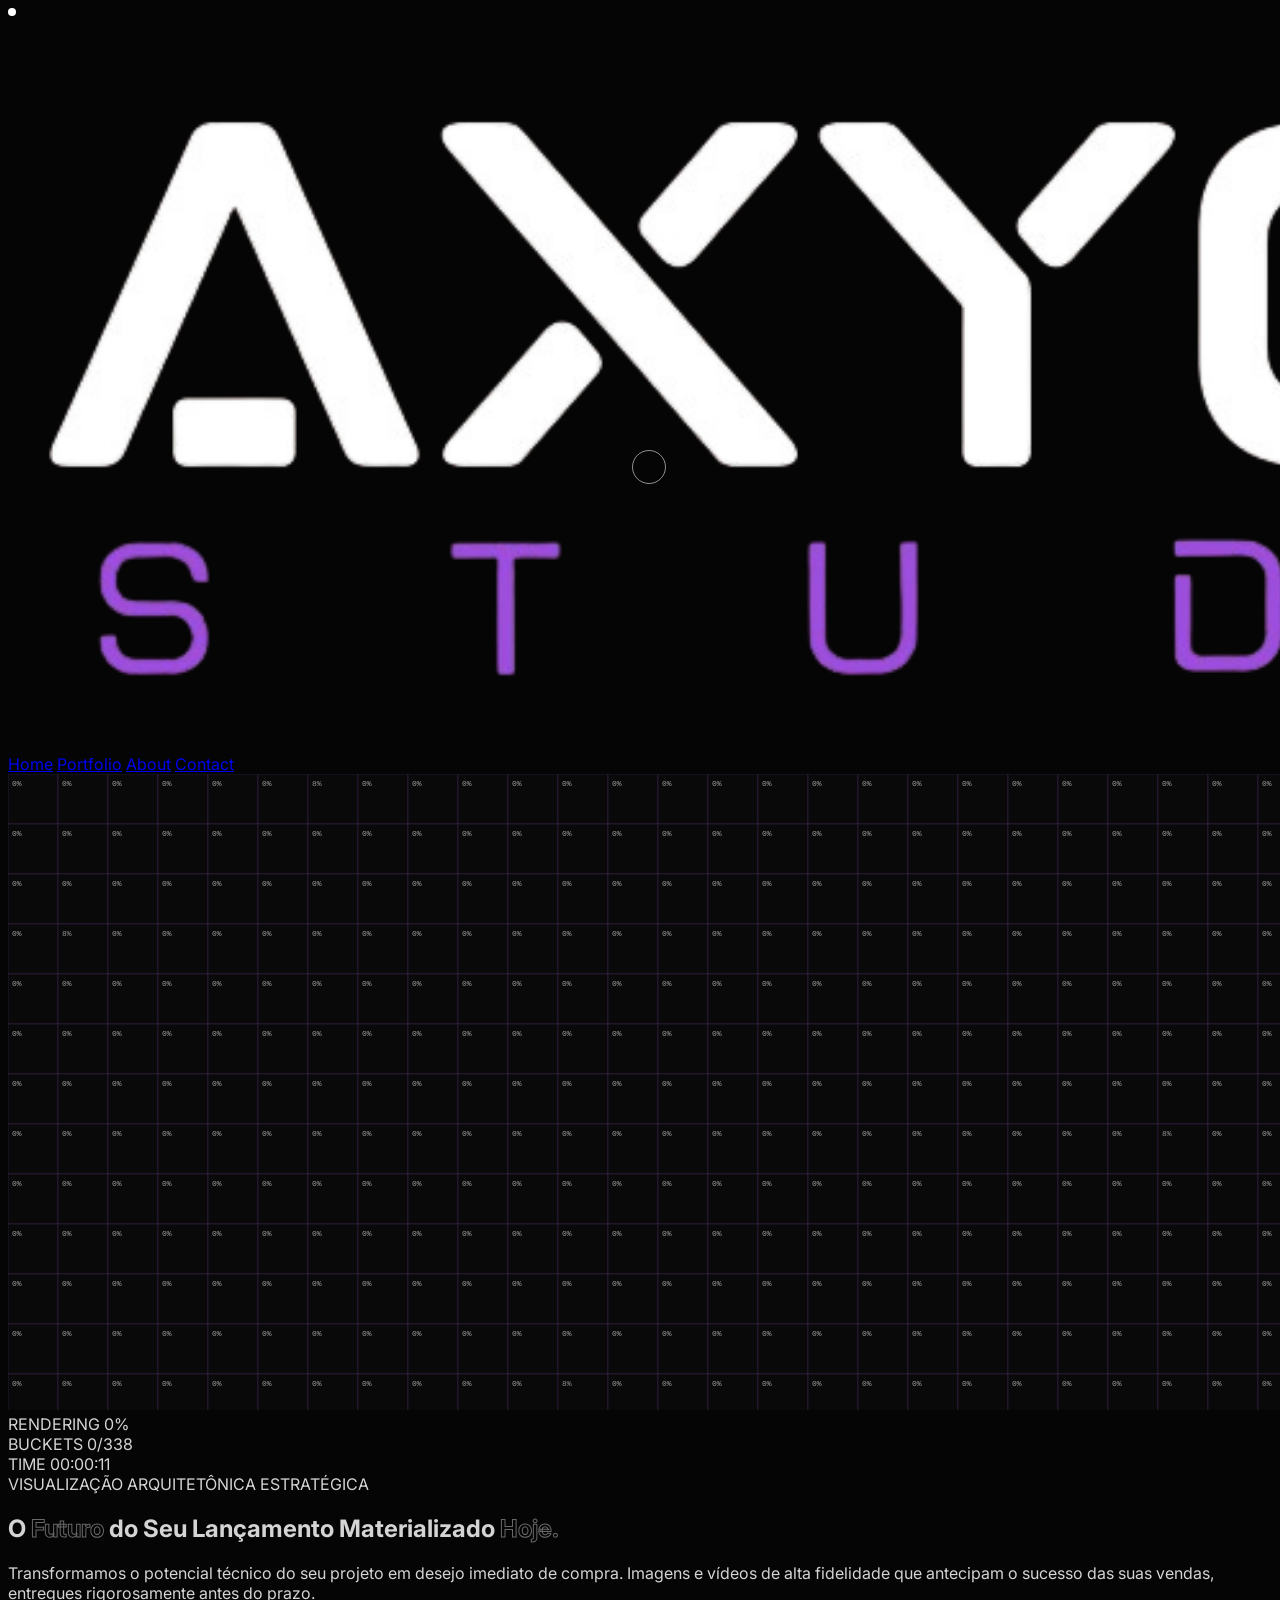
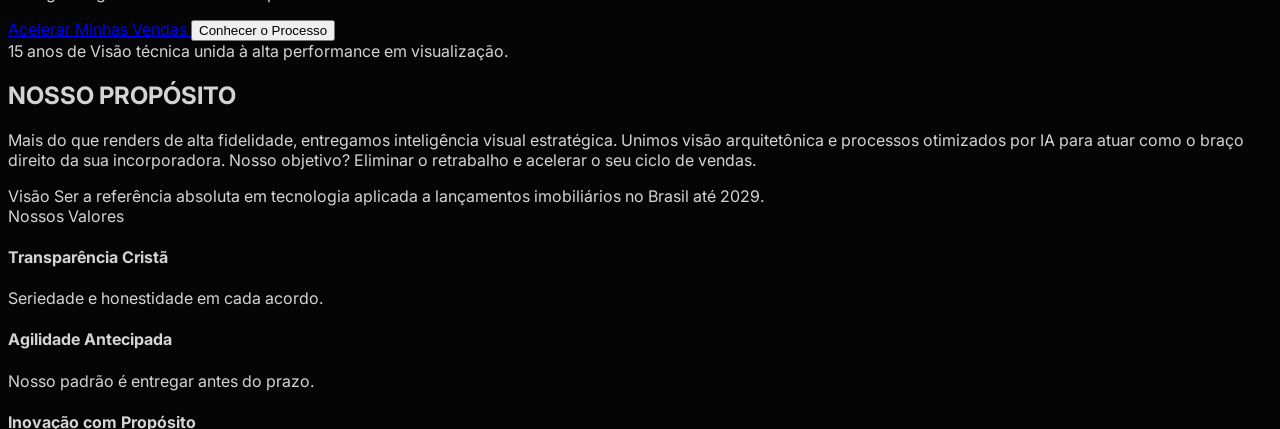
==== design-system/index.html @ 205123a5 "comit inicial" ====
<!DOCTYPE html>
<html lang="en">

<head>
    <meta charset="utf-8" />
    <meta name="viewport" content="width=device-width, initial-scale=1.0" />
    <title>Axyon - Visualização Arquitetônica Estratégica</title>

    <!-- External Scripts for Standalone functionality -->
    <script src="https://cdn.tailwindcss.com"></script>
    <script src="https://code.iconify.design/iconify-icon/1.0.7/iconify-icon.min.js"></script>

    <!-- Fonts -->
    <link rel="preconnect" href="https://fonts.googleapis.com" />
    <link rel="preconnect" href="https://fonts.gstatic.com" crossorigin />
    <link
        href="https://fonts.googleapis.com/css2?family=Inter:wght@100..900&family=Montserrat:wght@300..900&display=swap"
        rel="stylesheet" />

    <!-- Shared Tailwind Config -->
    <script>
        tailwind.config = {
            theme: {
                extend: {
                    colors: {
                        ds3Aura: '#050505',
                        ds3Surface: '#0A0A0A',
                        ds3Purple: '#8d4fc0',
                    },
                    fontFamily: {
                        inter: ['Inter', 'sans-serif'],
                        montserrat: ['Montserrat', 'sans-serif'],
                    }
                }
            }
        };
    </script>

    <!-- Custom CSS -->
    <style>
        body {
            font-family: 'Inter', sans-serif;
            background-color: #050505;
            color: #d4d4d4;
            overflow-x: hidden;
            scroll-behavior: smooth;
        }

        /* Typography Highlights */
        .text-ghost {
            color: transparent;
            -webkit-text-stroke: 1px rgba(255, 255, 255, 0.4);
            transition: all 0.4s ease;
        }

        .text-ghost:hover {
            -webkit-text-stroke: 1px #8d4fc0;
            color: #8d4fc0;
            text-shadow: 0 0 20px rgba(141, 79, 192, 0.3);
        }

        /* DS3 Grid Pattern */
        .grid-bg {
            background-image:
                linear-gradient(to right, rgba(255, 255, 255, 0.03) 1px, transparent 1px),
                linear-gradient(to bottom, rgba(255, 255, 255, 0.03) 1px, transparent 1px);
            background-size: 60px 60px;
            mask-image: radial-gradient(ellipse at center, black 40%, transparent 70%);
            -webkit-mask-image: radial-gradient(ellipse at center, black 40%, transparent 70%);
        }

        /* DS3 Sequence animation intro */
        @keyframes fadeSlideIn {
            0% {
                opacity: 0;
                transform: translateY(30px);
                filter: blur(8px);
            }

            100% {
                opacity: 1;
                transform: translateY(0);
                filter: blur(0px);
            }
        }

        .animate-on-scroll {
            animation-play-state: paused !important;
        }

        .animate-on-scroll.animate {
            animation-play-state: running !important;
        }

        /* Custom Double Ring Hover Cursor Effect (Elarch Inspired) */
        .cursor-hover:hover {
            cursor: none;
        }

        /* Button Glow & Accent */
        .btn-primary:hover .btn-text {
            color: #000;
        }

        .btn-secondary:hover {
            background-color: rgba(255, 255, 255, 0.05);
        }

        @keyframes beam-drop {
            0% { transform: translateY(-100%); }
            100% { transform: translateY(100%); }
        }
        @keyframes beam-slide {
            0% { transform: translateX(-100%); }
            100% { transform: translateX(100%); }
        }
    </style>
</head>

<body class="selection:bg-ds3Purple selection:text-black">
    <!-- Custom Cursor Overlay -->
    <div class="fixed top-0 left-0 pointer-events-none ds-cursor-dot"
        style="width: 8px; height: 8px; background: #fff; border-radius: 50%; z-index: 9999; transition: transform 0.05s linear; transform: translate(0px, 0px) scale(1);">
    </div>
    <div class="fixed top-0 left-0 pointer-events-none ds-cursor-ring"
        style="width: 32px; height: 32px; border: 1px solid rgba(255, 255, 255, 0.55); border-radius: 50%; z-index: 9999; transition: width 0.3s, height 0.3s, border-color 0.3s, background-color 0.3s; transform: translate(0px, 0px);">
    </div>

    <!-- Background (Aura + Matrix gradient) -->
    <div class="fixed top-0 w-full h-screen -z-10 bg-ds3Aura saturate-0 brightness-50 mix-blend-screen"
        style="mask-image: linear-gradient(to bottom, transparent, black 0%, black 80%, transparent);"></div>

    <!-- Navigation Navbar -->
    <nav
        class="fixed top-0 left-0 w-full z-[100] bg-black/80 backdrop-blur-md border-b border-white/10 px-6 py-6 flex justify-between items-center text-xs font-mono uppercase tracking-widest text-neutral-500 cursor-hover">
        <a href="#" class="flex items-center gap-2 cursor-hover transition-opacity hover:opacity-80">
            <img src="./public/LOGO%20AXYON.png" alt="Axyon Logo" class="h-10 md:h-12 w-auto object-contain" />
        </a>
        <div class="hidden md:flex gap-8">
            <a href="#hero" class="hover:text-ds3Purple transition-colors cursor-hover">Home</a>
            <a href="#" class="hover:text-ds3Purple transition-colors cursor-hover">Portfolio</a>
            <a href="#" class="hover:text-ds3Purple transition-colors cursor-hover">About</a>
            <a href="#" class="hover:text-ds3Purple transition-colors cursor-hover">Contact</a>
        </div>
    </nav>

    <!-- SECTION 0: Hero -->
    <section id="hero" class="relative w-full h-screen overflow-hidden isolate z-0 pt-24 cursor-hover">
        <!-- Background Grid GridBg -->
        <div class="absolute inset-0 grid-bg pointer-events-none z-0 mt-24"></div>

        <!-- LAYER 1: BG Image for Canvas (z-0) -->
        <div id="hero-bg"
            class="absolute inset-0 w-full h-full z-0 bg-[url('./public/HERO.png')] bg-cover bg-center bg-no-repeat"
            style="mix-blend-mode: overlay; opacity: 0.4; filter: grayscale(100%);"></div>
        <div
            class="absolute inset-0 w-full h-full z-[1] pointer-events-none bg-gradient-to-b from-black/80 to-transparent">
        </div>

        <!-- LAYER 2: ELARCH QUADRADINHOS BUCKETS (z-10) -->
        <canvas id="buckets-canvas" class="absolute inset-0 w-full h-full z-10 pointer-events-none mt-24"></canvas>

        <!-- LAYER 3: HUD Stats Interface (z-20) -->
        <div
            class="absolute top-[120px] right-[60px] z-[25] text-right font-mono hidden md:block select-none cursor-hover">
            <div class="text-[10px] font-semibold tracking-[0.2em] mb-1"><span class="text-white/40">RENDERING
                </span><span id="stat-percent" class="text-white/90">0%</span></div>
            <div class="text-[10px] font-semibold tracking-[0.2em] mb-1"><span class="text-white/40">BUCKETS
                </span><span id="stat-buckets" class="text-white/90">0/0</span></div>
            <div class="text-[10px] font-semibold tracking-[0.2em] mb-1"><span class="text-white/40">TIME </span><span
                    id="stat-time" class="text-white/90">00:00:00</span></div>
        </div>

        <!-- LAYER 4: Main Text / CTA -->
        <div class="absolute inset-0 z-20 flex flex-col justify-center px-6 lg:px-24 pointer-events-none">
            <!-- Eyebrow Text -->
            <span
                class="text-sm font-mono text-neutral-400 uppercase tracking-[0.2em] mb-6 animate-on-scroll [animation:fadeSlideIn_0.8s_ease-out_0.1s_both] cursor-hover pointer-events-auto">
                VISUALIZAÇÃO ARQUITETÔNICA ESTRATÉGICA
            </span>

            <!-- Headline -->
            <h1
                class="text-5xl lg:text-[4.5rem] leading-[1.05] uppercase font-medium text-white tracking-tighter mb-8 cursor-hover pointer-events-auto max-w-4xl animate-on-scroll [animation:fadeSlideIn_0.8s_ease-out_0.2s_both]">
                O <span class="text-ghost">Futuro</span> do Seu Lançamento Materializado <span
                    class="text-ghost">Hoje.</span>
            </h1>

            <!-- Sub-headline -->
            <p
                class="text-lg lg:text-xl text-neutral-300 font-light leading-relaxed max-w-2xl mb-12 animate-on-scroll [animation:fadeSlideIn_0.8s_ease-out_0.4s_both] cursor-hover pointer-events-auto">
                Transformamos o potencial técnico do seu projeto em desejo imediato de compra. Imagens e vídeos de alta
                fidelidade que antecipam o sucesso das suas vendas, entregues rigorosamente antes do prazo.
            </p>

            <!-- Call to Action -->
            <div
                class="flex flex-col sm:flex-row items-start sm:items-center gap-6 animate-on-scroll [animation:fadeSlideIn_0.8s_ease-out_0.6s_both] pointer-events-auto cursor-hover">
                <!-- Botão Primário (Glow Edge & Hover) -->
                <a class="group relative isolate inline-flex items-center justify-center gap-3 rounded-none bg-ds3Surface/40 backdrop-blur-md px-6 py-4 text-sm font-semibold uppercase tracking-wider text-white transition-all duration-300 hover:shadow-[0_0_40px_-5px_rgba(141,79,192,0.7)] cursor-hover"
                    href="#" style="--spread: 90deg; --shimmer-color: #8d4fc0;">

                    <!-- Borda Animação Masked so não passa no meio -->
                    <div class="absolute inset-0 rounded-none p-[1px] -z-20 group-hover:opacity-0 transition-opacity duration-300"
                        style="mask: linear-gradient(#fff 0 0) content-box, linear-gradient(#fff 0 0); -webkit-mask: linear-gradient(#fff 0 0) content-box, linear-gradient(#fff 0 0); mask-composite: exclude; -webkit-mask-composite: xor;">
                        <div class="absolute inset-[-100%] w-[300%] h-[300%] animate-[spin_3s_linear_infinite]">
                            <div class="absolute inset-0"
                                style="background: conic-gradient(from 180deg, transparent 0, var(--shimmer-color) var(--spread), transparent var(--spread));">
                            </div>
                        </div>
                    </div>

                    <!-- Efeito de Glow no Hover -->
                    <div
                        class="absolute inset-0 rounded-none bg-ds3Purple/0 group-hover:bg-ds3Purple/20 transition-all duration-300 -z-10">
                    </div>
                    <div
                        class="absolute inset-0 rounded-none border border-transparent group-hover:border-ds3Purple/80 transition-all duration-300 -z-10 shadow-[inset_0_0_15px_rgba(141,79,192,0)] group-hover:shadow-[inset_0_0_15px_rgba(141,79,192,0.6)]">
                    </div>

                    Acelerar Minhas Vendas
                    <iconify-icon icon="solar:arrow-right-line-duotone"
                        class="text-ds3Purple text-xl group-hover:text-white transition-colors duration-300"></iconify-icon>
                </a>

                <!-- Botão Secundário -->
                <a class="btn-secondary group relative inline-flex justify-center items-center p-4 border border-white/20 rounded-none transition-all duration-300"
                    href="#">
                    <button
                        class="btn flex items-center gap-3 bg-transparent text-white font-medium uppercase tracking-wider text-sm relative z-10 cursor-hover">
                        Conhecer o Processo
                        <iconify-icon icon="solar:play-circle-bold-duotone"
                            class="text-xl opacity-80 group-hover:opacity-100 transition-opacity"></iconify-icon>
                    </button>
                </a>
            </div>

            <!-- Social Proof -->
            <div
                class="mt-12 animate-on-scroll [animation:fadeSlideIn_0.8s_ease-out_0.8s_both] pointer-events-auto cursor-hover flex items-center gap-3">
                <div class="h-[1px] w-8 bg-ds3Purple"></div>
                <span class="text-xs font-mono text-neutral-400 uppercase tracking-widest">
                    15 anos de Visão técnica unida à alta performance em visualização.
                </span>
            </div>
        </div>
    </section>

    <!-- SECTION 1: Dobra 2 (Sobre Nós) -->
    <section id="sobre" class="min-h-screen flex items-center py-16 px-6 lg:px-12 max-w-[90rem] mx-auto border-t border-white/5 bg-ds3Aura relative z-20 cursor-hover">
        <div class="grid grid-cols-1 lg:grid-cols-2 gap-12 lg:gap-16 w-full animate-on-scroll [animation:fadeSlideIn_0.8s_ease-out_0.2s_both]">
            
            <!-- Left Column: Content -->
            <div class="flex flex-col justify-center gap-7">
                <!-- Header -->
                <div class="flex items-end gap-3 border-b border-white/5 pb-4">
                    <h2 class="text-3xl lg:text-4xl text-white font-medium tracking-tight">NOSSO PROPÓSITO</h2>
                </div>

                <!-- Main Text -->
                <p class="text-base lg:text-lg text-neutral-300 font-light leading-relaxed">
                    <span class="text-white font-medium">Mais do que renders de alta fidelidade, entregamos inteligência visual estratégica.</span> Unimos visão arquitetônica e processos otimizados por IA para atuar como o braço direito da sua incorporadora. Nosso objetivo? Eliminar o retrabalho e acelerar o seu ciclo de vendas.
                </p>

                <!-- Visão -->
                <div class="bg-neutral-900/40 border-l-2 border-ds3Purple py-4 px-6 text-sm leading-relaxed text-neutral-400">
                    <span class="text-white font-semibold uppercase tracking-widest text-[10px] block mb-1.5">Visão</span>
                    Ser a referência absoluta em tecnologia aplicada a lançamentos imobiliários no Brasil até 2029.
                </div>

                <!-- Nossos Valores -->
                <div class="pt-2">
                    <span class="text-[10px] font-mono text-neutral-500 uppercase tracking-widest block mb-5">Nossos Valores</span>
                    <div class="grid grid-cols-1 sm:grid-cols-2 gap-y-5 gap-x-6">
                        <!-- Value 1 -->
                        <div class="flex items-start gap-3 group cursor-hover">
                            <iconify-icon icon="solar:shield-check-bold-duotone" class="text-ds3Purple text-lg mt-0.5 opacity-80 group-hover:opacity-100"></iconify-icon>
                            <div>
                                <h4 class="text-[13px] font-semibold text-white uppercase tracking-wider mb-0.5">Transparência Cristã</h4>
                                <p class="text-xs text-neutral-400 font-light leading-relaxed">Seriedade e honestidade em cada acordo.</p>
                            </div>
                        </div>
                        <!-- Value 2 -->
                        <div class="flex items-start gap-3 group cursor-hover">
                            <iconify-icon icon="solar:bolt-bold-duotone" class="text-ds3Purple text-lg mt-0.5 opacity-80 group-hover:opacity-100"></iconify-icon>
                            <div>
                                <h4 class="text-[13px] font-semibold text-white uppercase tracking-wider mb-0.5">Agilidade Antecipada</h4>
                                <p class="text-xs text-neutral-400 font-light leading-relaxed">Nosso padrão é entregar antes do prazo.</p>
                            </div>
                        </div>
                        <!-- Value 3 -->
                        <div class="flex items-start gap-3 group cursor-hover">
                            <iconify-icon icon="solar:cpu-bold-duotone" class="text-ds3Purple text-lg mt-0.5 opacity-80 group-hover:opacity-100"></iconify-icon>
                            <div>
                                <h4 class="text-[13px] font-semibold text-white uppercase tracking-wider mb-0.5">Inovação com Propósito</h4>
                                <p class="text-xs text-neutral-400 font-light leading-relaxed">IA como ferramenta para gerar lucro.</p>
                            </div>
                        </div>
                        <!-- Value 4 -->
                        <div class="flex items-start gap-3 group cursor-hover">
                            <iconify-icon icon="solar:star-fall-bold-duotone" class="text-ds3Purple text-lg mt-0.5 opacity-80 group-hover:opacity-100"></iconify-icon>
                            <div>
                                <h4 class="text-[13px] font-semibold text-white uppercase tracking-wider mb-0.5">Excelência no Detalhe</h4>
                                <p class="text-xs text-neutral-400 font-light leading-relaxed">Rigor técnico somado à sensibilidade artística.</p>
                            </div>
                        </div>
                    </div>
                </div>

                <!-- Indicadores de Autoridade -->
                <div class="grid grid-cols-3 gap-4 pt-6 border-t border-white/5 mt-2">
                     <!-- Metric 01 -->
                    <div class="flex flex-col group cursor-hover">
                        <span class="text-3xl lg:text-4xl font-light text-white tracking-tighter group-hover:text-ds3Purple transition-colors duration-300 mb-1">15+</span>
                        <span class="text-[9px] lg:text-[10px] font-semibold text-neutral-600 uppercase tracking-widest group-hover:text-white transition-colors">Anos de Expertise Técnica</span>
                    </div>
                     <!-- Metric 02 -->
                    <div class="flex flex-col group cursor-hover">
                        <span class="text-3xl lg:text-4xl font-light text-white tracking-tighter group-hover:text-ds3Purple transition-colors duration-300 mb-1">100%</span>
                        <span class="text-[9px] lg:text-[10px] font-semibold text-neutral-600 uppercase tracking-widest group-hover:text-white transition-colors">Foco em Lançamentos</span>
                    </div>
                     <!-- Metric 03 -->
                    <div class="flex flex-col group cursor-hover">
                        <span class="text-3xl lg:text-4xl font-light text-white tracking-tighter group-hover:text-ds3Purple transition-colors duration-300 mb-1">Zero</span>
                        <span class="text-[9px] lg:text-[10px] font-semibold text-neutral-600 uppercase tracking-widest group-hover:text-white transition-colors">Retrabalho no Processo</span>
                    </div>
                </div>
            </div>

            <!-- Right Column: Image -->
            <div class="relative h-[55vh] lg:h-[80vh] min-h-[450px] w-full bg-neutral-900 border border-white/10 group overflow-hidden cursor-hover">
                 <!-- Background Grid hover mask -->
                 <div class="absolute inset-0 grid-bg opacity-30 pointer-events-none z-10 mix-blend-overlay group-hover:opacity-10 transition-opacity duration-700"></div>
                 
                 <img src="./public/2dobra.png" alt="Axyon Estúdio 3D Edifício" class="w-full h-full object-cover grayscale opacity-70 group-hover:grayscale-0 group-hover:opacity-100 group-hover:scale-105 transition-all duration-[2000ms] ease-out z-0 relative" />
                 
                 <!-- Tech aesthetic overlays -->
                 <div class="absolute bottom-5 left-5 bg-black/60 backdrop-blur-md px-3 py-1.5 border border-white/10 z-20 transition-transform duration-500 group-hover:translate-x-2">
                     <span class="text-[9px] font-mono uppercase text-white tracking-[0.2em]">Fig.01_TOWER</span>
                 </div>
                 <div class="absolute top-5 right-5 flex flex-col gap-1 z-20">
                     <div class="w-1 h-1 bg-ds3Purple rounded-full animate-pulse"></div>
                     <div class="w-1 h-1 bg-white/30 rounded-full"></div>
                 </div>
                 
                 <!-- Beam border interactions -->
                 <div class="absolute top-0 bottom-0 left-0 w-[1px] bg-white/5 z-10 overflow-hidden">
                     <div class="absolute top-0 left-0 w-full h-full bg-gradient-to-b from-transparent via-ds3Purple to-transparent -translate-y-[100%] group-hover:animate-[beam-drop_3s_cubic-bezier(0.4,0,0.2,1)_infinite]"></div>
                 </div>
                 <div class="absolute bottom-0 left-0 right-0 h-[1px] bg-white/5 z-10 overflow-hidden">
                     <div class="absolute top-0 left-0 w-full h-full bg-gradient-to-r from-transparent via-ds3Purple to-transparent -translate-x-[100%] group-hover:animate-[beam-slide_3s_cubic-bezier(0.4,0,0.2,1)_infinite]"></div>
                 </div>
            </div>
            
        </div>
    </section>

    <!-- SCRIPTS ENGINES -->
    <script>
        // --- 1. Animation On Scroll Observer ---
        (function () {
            const once = true;
            if (!window.__inViewIO) {
                window.__inViewIO = new IntersectionObserver((entries) => {
                    entries.forEach((entry) => {
                        if (entry.isIntersecting) {
                            entry.target.classList.add("animate");
                            if (once) window.__inViewIO.unobserve(entry.target);
                        }
                    });
                }, { threshold: 0.1, rootMargin: "0px 0px -5% 0px" });
            }
            window.initInViewAnimations = function (selector = ".animate-on-scroll") {
                document.querySelectorAll(selector).forEach((el) => {
                    window.__inViewIO.observe(el);
                });
            };
            document.addEventListener("DOMContentLoaded", () => initInViewAnimations());
        })();

        // --- 2. Custom Mouse Cursor logic ---
        document.addEventListener("DOMContentLoaded", () => {
            const dot = document.querySelector('.ds-cursor-dot');
            const ring = document.querySelector('.ds-cursor-ring');

            let mouseX = window.innerWidth / 2;
            let mouseY = window.innerHeight / 2;
            let ringX = mouseX;
            let ringY = mouseY;

            document.addEventListener("mousemove", (e) => {
                mouseX = e.clientX;
                mouseY = e.clientY;
                if (dot) dot.style.transform = `translate(${mouseX - 4}px, ${mouseY - 4}px)`;
            });

            const animateCursor = () => {
                ringX += (mouseX - ringX) * 0.15;
                ringY += (mouseY - ringY) * 0.15;
                if (ring) ring.style.transform = `translate(${ringX - 16}px, ${ringY - 16}px)`;
                requestAnimationFrame(animateCursor);
            };
            animateCursor();

            // Hover effects
            document.querySelectorAll("a, button, .cursor-hover, input").forEach(el => {
                el.addEventListener("mouseenter", () => {
                    if (ring) {
                        ring.style.width = "56px";
                        ring.style.height = "56px";
                        ring.style.transform = `translate(${ringX - 28}px, ${ringY - 28}px)`;
                        ring.style.backgroundColor = "rgba(255,255,255,1)";
                        ring.style.mixBlendMode = "difference";
                    }
                });
                el.addEventListener("mouseleave", () => {
                    if (ring) {
                        ring.style.width = "32px";
                        ring.style.height = "32px";
                        ring.style.transform = `translate(${ringX - 16}px, ${ringY - 16}px)`;
                        ring.style.backgroundColor = "transparent";
                        ring.style.mixBlendMode = "normal";
                    }
                });
            });

            // --- 3. Rendering Grid Buckets Effect ---
            const canvas = document.getElementById("buckets-canvas");
            if (canvas) {
                const ctx = canvas.getContext("2d", { alpha: true });
                let buckets = [];
                const BUCKET_SIZE = window.innerWidth < 900 ? 30 : 50;
                let cols, rows;
                let timeElapsed = 0;
                let isHoveringHero = false;

                const statBuckets = document.getElementById("stat-buckets");
                const statPercent = document.getElementById("stat-percent");
                const statTime = document.getElementById("stat-time");

                function initGrid() {
                    const heroDiv = document.getElementById("hero");
                    const width = window.innerWidth;
                    const height = heroDiv ? heroDiv.clientHeight : window.innerHeight;

                    canvas.width = width;
                    canvas.height = height;

                    cols = Math.ceil(canvas.width / BUCKET_SIZE);
                    rows = Math.ceil(canvas.height / BUCKET_SIZE);
                    buckets = [];

                    let bucketIndex = 0;
                    for (let y = 0; y < rows; y++) {
                        for (let x = 0; x < cols; x++) {
                            buckets.push({
                                x: x * BUCKET_SIZE,
                                y: y * BUCKET_SIZE,
                                w: BUCKET_SIZE,
                                h: BUCKET_SIZE,
                                id: bucketIndex,
                                opacity: 1.0,
                                revealed: false
                            });
                            bucketIndex++;
                        }
                    }
                    if (statBuckets) statBuckets.innerText = `0/${buckets.length}`;
                }

                window.addEventListener("resize", initGrid);
                initGrid();

                const heroRect = document.getElementById("hero");
                heroRect.addEventListener("mousemove", (e) => {
                    isHoveringHero = true;
                    const rect = canvas.getBoundingClientRect();
                    const cMouseX = e.clientX - rect.left;
                    const cMouseY = e.clientY - rect.top;

                    const bx = Math.floor(cMouseX / BUCKET_SIZE);
                    const by = Math.floor(cMouseY / BUCKET_SIZE);
                    const idx = by * cols + bx;
                    if (buckets[idx]) buckets[idx].revealed = true;
                });
                heroRect.addEventListener("mouseleave", () => {
                    isHoveringHero = false;
                });

                const MOUSE_REVEAL_RADIUS = 200;
                const REVEAL_SPEED = 0.08;

                function renderGrid() {
                    ctx.clearRect(0, 0, canvas.width, canvas.height);
                    let clearedCount = 0;

                    for (let i = 0; i < buckets.length; i++) {
                        let b = buckets[i];

                        if (isHoveringHero) {
                            const rect = canvas.getBoundingClientRect();
                            const cMouseX = mouseX - rect.left;
                            const cMouseY = mouseY - rect.top;
                            const cx = b.x + b.w / 2;
                            const cy = b.y + b.h / 2;
                            const distance = Math.hypot(cx - cMouseX, cy - cMouseY);

                            if (distance < MOUSE_REVEAL_RADIUS) {
                                b.revealed = true;
                            }
                        }

                        if (b.revealed && b.opacity > 0) {
                            b.opacity -= REVEAL_SPEED;
                            if (b.opacity <= 0) b.opacity = 0;
                        }

                        if (b.opacity <= 0.05) clearedCount++;

                        if (b.opacity > 0) {
                            ctx.fillStyle = `rgba(10, 10, 10, ${b.opacity * 0.98})`;
                            ctx.fillRect(b.x, b.y, b.w, b.h);

                            ctx.strokeStyle = `rgba(141, 79, 192, ${b.opacity * 0.2})`;
                            ctx.lineWidth = 1;
                            ctx.strokeRect(b.x, b.y, b.w, b.h);

                            if (b.opacity > 0) {
                                ctx.fillStyle = `rgba(255, 255, 255, ${b.opacity * 0.6})`;
                                ctx.font = "8px monospace";
                                let pct = ((1 - b.opacity) * 100).toFixed(0);
                                if (pct < 10) pct = pct;
                                ctx.fillText(`${pct}%`, b.x + 4, b.y + 12);
                            }
                        }
                    }

                    if (statPercent && buckets.length > 0) {
                        const pctRatio = clearedCount / buckets.length;
                        const pct = Math.floor(pctRatio * 100);
                        statPercent.innerText = `${pct}%`;
                        statBuckets.innerText = `${clearedCount}/${buckets.length}`;

                        // Change logic to reveal full color background progressively as buckets vanish
                        const heroBg = document.getElementById("hero-bg");
                        if (heroBg) {
                            const currentGrayscale = 100 - (pctRatio * 100);
                            const currentOpacity = 0.4 + (pctRatio * 0.6);
                            heroBg.style.filter = `grayscale(${currentGrayscale}%)`;
                            heroBg.style.opacity = currentOpacity.toFixed(3);
                        }
                    }

                    requestAnimationFrame(renderGrid);
                }
                renderGrid();

                // Auto render blocks autonomously when not hovering
                setInterval(() => {
                    if (!isHoveringHero && buckets.length > 0) {
                        const hidden = buckets.filter(b => !b.revealed);
                        for (let i = 0; i < 4; i++) {
                            if (hidden.length > 0) {
                                const idx = Math.floor(Math.random() * hidden.length);
                                hidden[idx].revealed = true;
                                hidden.splice(idx, 1);
                            }
                        }
                    }
                    timeElapsed++;
                    if (statTime) {
                        const m = Math.floor(timeElapsed / 60);
                        const s = timeElapsed % 60;
                        statTime.innerText = `00:${m.toString().padStart(2, '0')}:${s.toString().padStart(2, '0')}`;
                    }
                }, 150);
            }
        });
    </script>
</body>

</html>
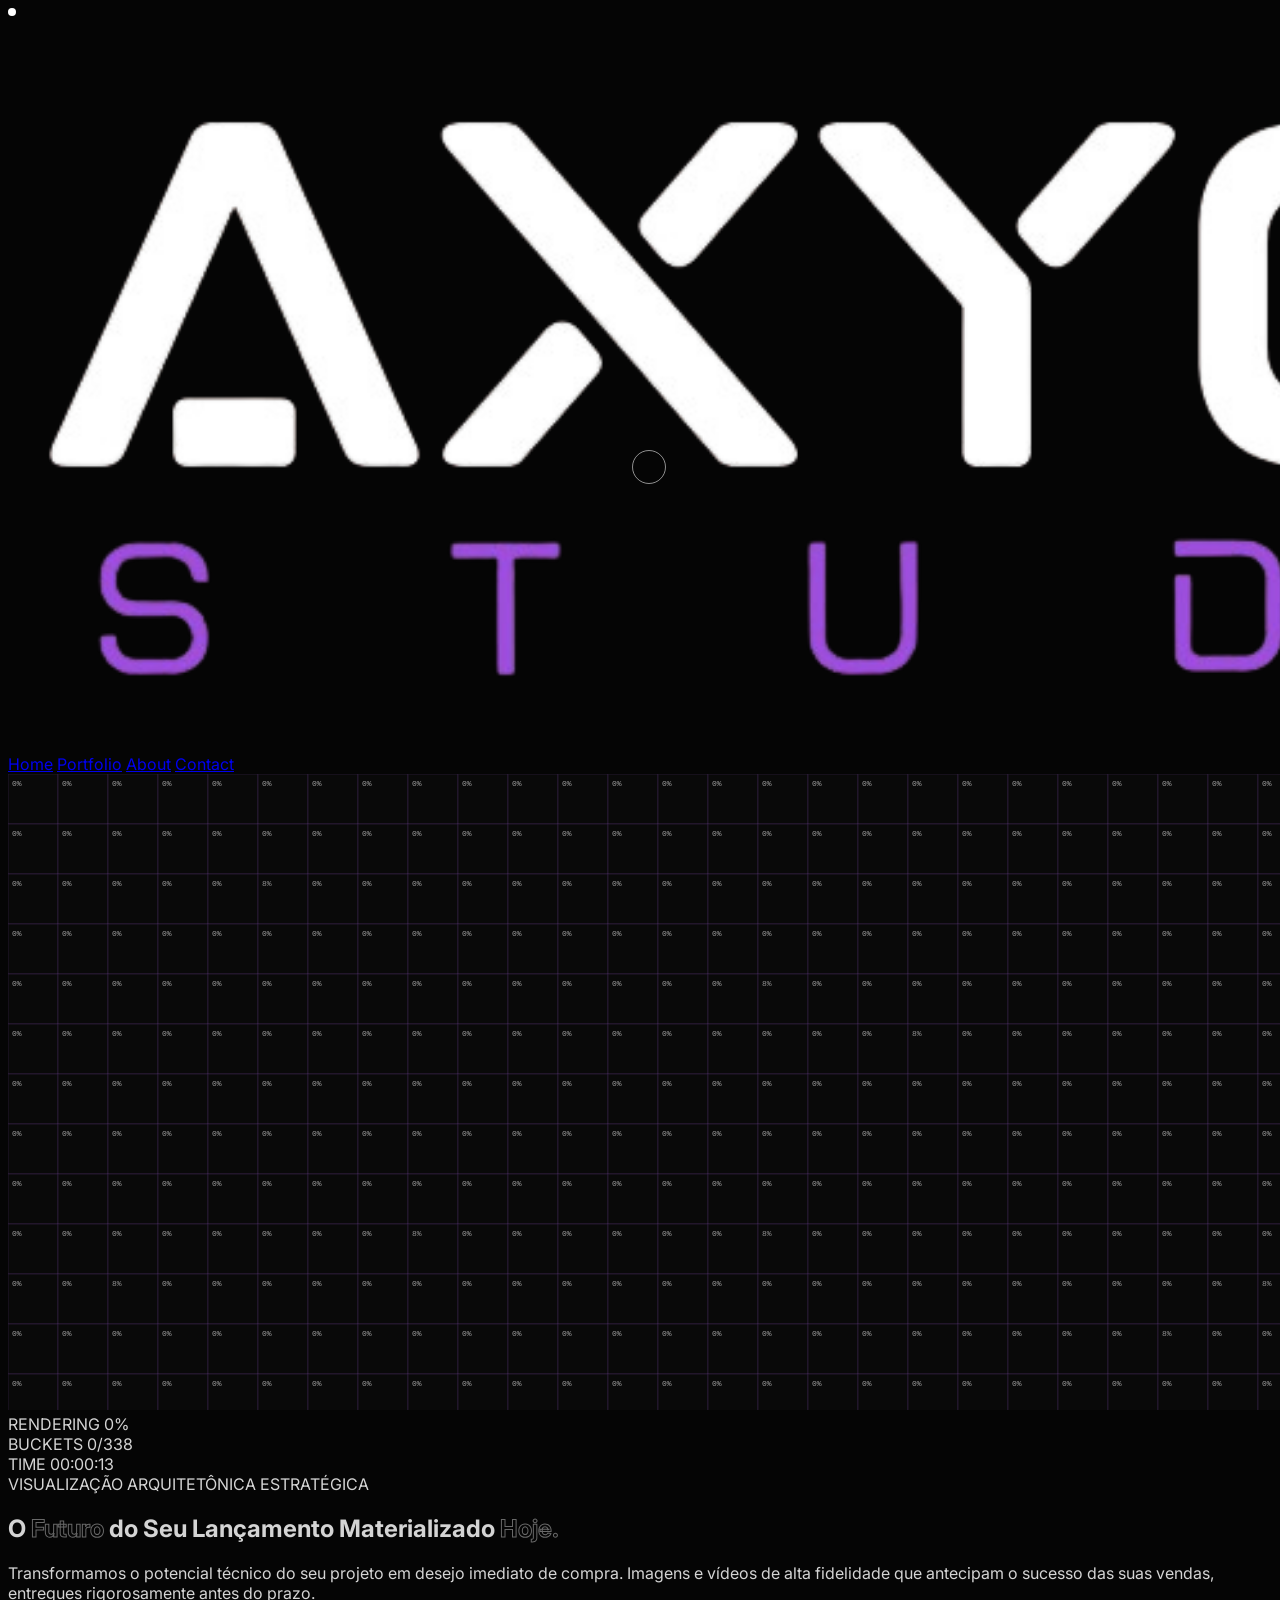
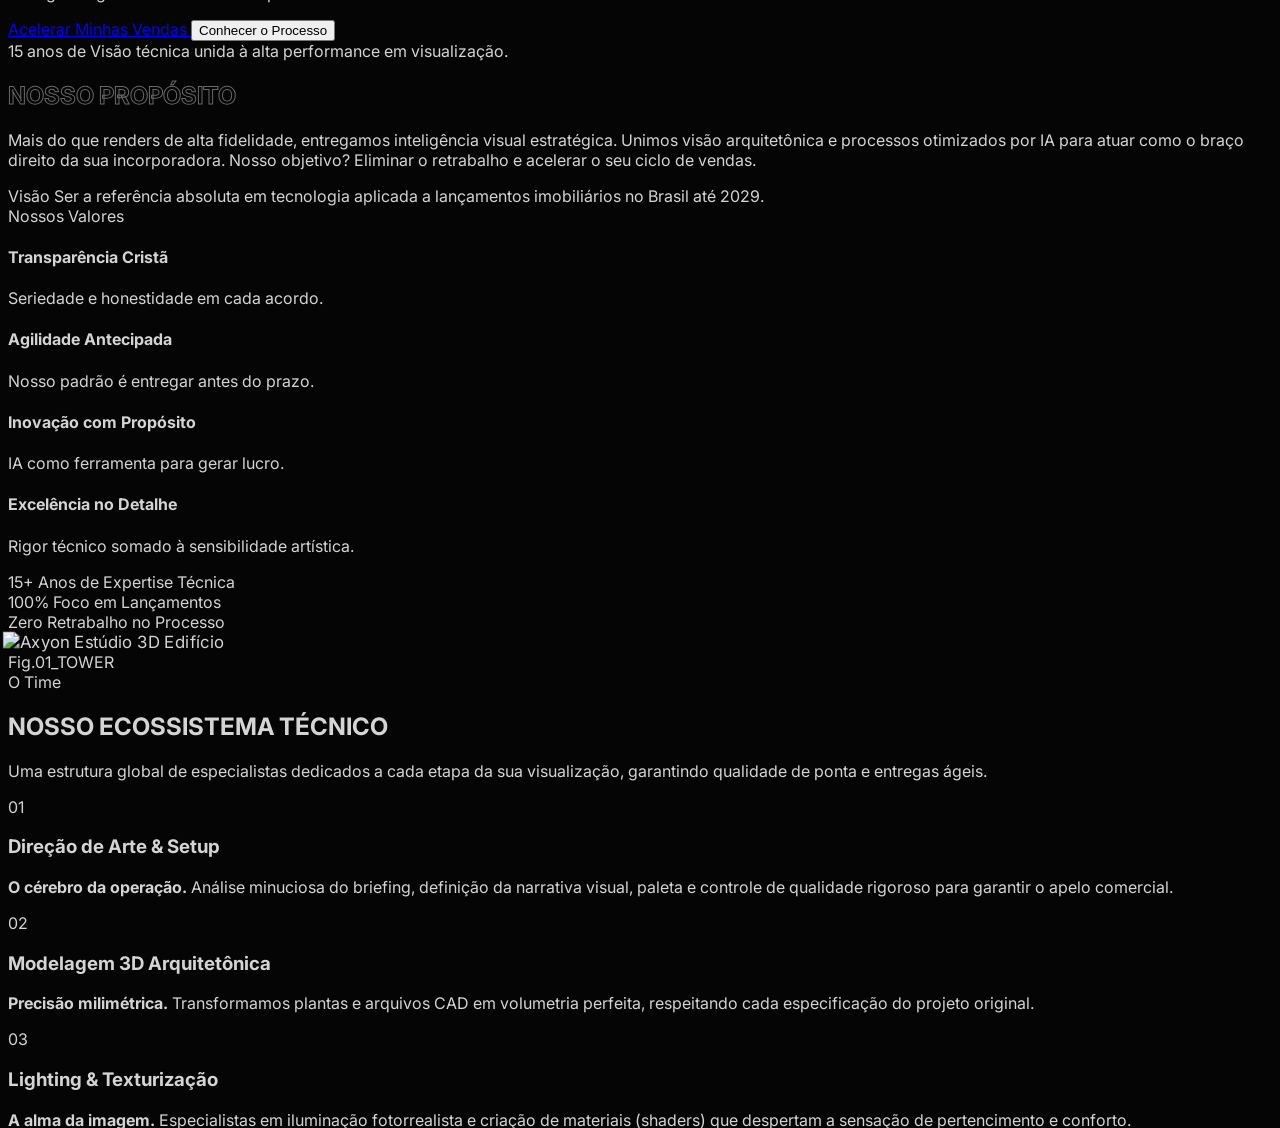
==== commit ad1c447c: "dobra 3" ====
--- a/design-system/index.html
+++ b/design-system/index.html
@@ -114,6 +114,26 @@
             0% { transform: translateX(-100%); }
             100% { transform: translateX(100%); }
         }
+
+        /* Auto-reveal state for Section 2 Image */
+        .image-reveal-active.animate img {
+            filter: grayscale(0) !important;
+            opacity: 1 !important;
+            transform: scale(1.05) !important;
+            transition-delay: 0.5s !important;
+        }
+        .image-reveal-active.animate .grid-bg-mask {
+            opacity: 0.1 !important;
+            transition-delay: 0.5s !important;
+        }
+        .image-reveal-active.animate .beam-drop-effect {
+            animation: beam-drop 3s cubic-bezier(0.4,0,0.2,1) infinite !important;
+            animation-delay: 0.5s !important;
+        }
+        .image-reveal-active.animate .beam-slide-effect {
+            animation: beam-slide 3s cubic-bezier(0.4,0,0.2,1) infinite !important;
+            animation-delay: 0.8s !important;
+        }
     </style>
 </head>
 
@@ -254,7 +274,7 @@
             <div class="flex flex-col justify-center gap-7">
                 <!-- Header -->
                 <div class="flex items-end gap-3 border-b border-white/5 pb-4">
-                    <h2 class="text-3xl lg:text-4xl text-white font-medium tracking-tight">NOSSO PROPÓSITO</h2>
+                    <h2 class="text-4xl lg:text-5xl font-medium tracking-tighter text-ghost cursor-hover uppercase">NOSSO PROPÓSITO</h2>
                 </div>
 
                 <!-- Main Text -->
@@ -328,9 +348,9 @@
             </div>
 
             <!-- Right Column: Image -->
-            <div class="relative h-[55vh] lg:h-[80vh] min-h-[450px] w-full bg-neutral-900 border border-white/10 group overflow-hidden cursor-hover">
+            <div class="relative h-[55vh] lg:h-[80vh] min-h-[450px] w-full bg-neutral-900 border border-white/10 group overflow-hidden cursor-hover image-reveal-active animate-on-scroll">
                  <!-- Background Grid hover mask -->
-                 <div class="absolute inset-0 grid-bg opacity-30 pointer-events-none z-10 mix-blend-overlay group-hover:opacity-10 transition-opacity duration-700"></div>
+                 <div class="absolute inset-0 grid-bg grid-bg-mask opacity-30 pointer-events-none z-10 mix-blend-overlay group-hover:opacity-10 transition-opacity duration-1000"></div>
                  
                  <img src="./public/2dobra.png" alt="Axyon Estúdio 3D Edifício" class="w-full h-full object-cover grayscale opacity-70 group-hover:grayscale-0 group-hover:opacity-100 group-hover:scale-105 transition-all duration-[2000ms] ease-out z-0 relative" />
                  
@@ -345,13 +365,89 @@
                  
                  <!-- Beam border interactions -->
                  <div class="absolute top-0 bottom-0 left-0 w-[1px] bg-white/5 z-10 overflow-hidden">
-                     <div class="absolute top-0 left-0 w-full h-full bg-gradient-to-b from-transparent via-ds3Purple to-transparent -translate-y-[100%] group-hover:animate-[beam-drop_3s_cubic-bezier(0.4,0,0.2,1)_infinite]"></div>
+                     <div class="absolute top-0 left-0 w-full h-full bg-gradient-to-b from-transparent via-ds3Purple to-transparent -translate-y-[100%] beam-drop-effect group-hover:animate-[beam-drop_3s_cubic-bezier(0.4,0,0.2,1)_infinite]"></div>
                  </div>
                  <div class="absolute bottom-0 left-0 right-0 h-[1px] bg-white/5 z-10 overflow-hidden">
-                     <div class="absolute top-0 left-0 w-full h-full bg-gradient-to-r from-transparent via-ds3Purple to-transparent -translate-x-[100%] group-hover:animate-[beam-slide_3s_cubic-bezier(0.4,0,0.2,1)_infinite]"></div>
+                     <div class="absolute top-0 left-0 w-full h-full bg-gradient-to-r from-transparent via-ds3Purple to-transparent -translate-x-[100%] beam-slide-effect group-hover:animate-[beam-slide_3s_cubic-bezier(0.4,0,0.2,1)_infinite]"></div>
                  </div>
             </div>
             
+        </div>
+    </section>
+
+    <!-- SECTION 2: Dobra 3 (O Time / Especialidades) -->
+    <section id="especialidades" class="py-24 px-6 lg:px-12 max-w-[90rem] mx-auto border-t border-white/5 bg-ds3Surface relative z-20 overflow-hidden cursor-hover">
+        <!-- SVG Dot Pattern Background -->
+        <div class="absolute inset-0 z-0 opacity-100 pointer-events-none mix-blend-screen" style="background-image: url('[data-uri]'); mask-image: radial-gradient(circle at center, black 10%, transparent 60%); -webkit-mask-image: radial-gradient(circle at top, black 10%, transparent 80%);"></div>
+        
+        <div class="relative z-10 w-full">
+            
+            <!-- Header Center -->
+            <div class="flex flex-col items-center justify-center text-center gap-4 mb-20 max-w-3xl mx-auto animate-on-scroll [animation:fadeSlideIn_0.8s_ease-out_0.2s_both]">
+                <span class="text-[11px] font-mono text-ds3Purple uppercase tracking-[0.25em] mb-2 border border-ds3Purple/30 px-3 py-1 rounded-full bg-ds3Purple/5">O Time</span>
+                <h2 class="text-3xl lg:text-5xl text-white font-medium tracking-tight uppercase">NOSSO ECOSSISTEMA TÉCNICO</h2>
+                <p class="text-base lg:text-lg text-neutral-400 font-light leading-relaxed mt-4">
+                    Uma estrutura global de especialistas dedicados a cada etapa da sua visualização, garantindo qualidade de ponta e entregas ágeis.
+                </p>
+            </div>
+
+            <!-- Cards Grid -->
+            <div class="flex flex-wrap justify-center gap-6">
+                <!-- Card 1 -->
+                <div class="w-full sm:w-[calc(50%-12px)] lg:w-[calc(33.333%-16px)] service-card relative bg-[#0A0A0A]/80 backdrop-blur-sm border border-white/5 p-8 pt-10 flex flex-col overflow-hidden group cursor-hover transition-colors duration-300 hover:bg-[#111115] hover:border-ds3Purple/40 hover:-translate-y-1 animate-on-scroll [animation:fadeSlideIn_0.8s_ease-out_0.3s_both]">
+                    <span class="sc-num absolute top-6 right-8 text-4xl font-light text-white/5 group-hover:text-ds3Purple/10 transition-colors">01</span>
+                    <iconify-icon icon="solar:pen-new-square-bold-duotone" class="text-ds3Purple text-4xl mb-8 opacity-80 group-hover:opacity-100 transition-opacity"></iconify-icon>
+                    <h3 class="text-base font-semibold text-white uppercase tracking-wider mb-3">Direção de Arte & Setup</h3>
+                    <p class="text-sm text-neutral-400 font-light leading-relaxed">
+                        <strong class="text-white font-medium block mb-1">O cérebro da operação.</strong>
+                        Análise minuciosa do briefing, definição da narrativa visual, paleta e controle de qualidade rigoroso para garantir o apelo comercial.
+                    </p>
+                </div>
+
+                <!-- Card 2 -->
+                <div class="w-full sm:w-[calc(50%-12px)] lg:w-[calc(33.333%-16px)] service-card relative bg-[#0A0A0A]/80 backdrop-blur-sm border border-white/5 p-8 pt-10 flex flex-col overflow-hidden group cursor-hover transition-colors duration-300 hover:bg-[#111115] hover:border-ds3Purple/40 hover:-translate-y-1 animate-on-scroll [animation:fadeSlideIn_0.8s_ease-out_0.4s_both]">
+                    <span class="sc-num absolute top-6 right-8 text-4xl font-light text-white/5 group-hover:text-ds3Purple/10 transition-colors">02</span>
+                    <iconify-icon icon="solar:box-minimalistic-bold-duotone" class="text-ds3Purple text-4xl mb-8 opacity-80 group-hover:opacity-100 transition-opacity"></iconify-icon>
+                    <h3 class="text-base font-semibold text-white uppercase tracking-wider mb-3">Modelagem 3D Arquitetônica</h3>
+                    <p class="text-sm text-neutral-400 font-light leading-relaxed">
+                        <strong class="text-white font-medium block mb-1">Precisão milimétrica.</strong>
+                        Transformamos plantas e arquivos CAD em volumetria perfeita, respeitando cada especificação do projeto original.
+                    </p>
+                </div>
+
+                <!-- Card 3 -->
+                <div class="w-full sm:w-[calc(50%-12px)] lg:w-[calc(33.333%-16px)] service-card relative bg-[#0A0A0A]/80 backdrop-blur-sm border border-white/5 p-8 pt-10 flex flex-col overflow-hidden group cursor-hover transition-colors duration-300 hover:bg-[#111115] hover:border-ds3Purple/40 hover:-translate-y-1 animate-on-scroll [animation:fadeSlideIn_0.8s_ease-out_0.5s_both]">
+                    <span class="sc-num absolute top-6 right-8 text-4xl font-light text-white/5 group-hover:text-ds3Purple/10 transition-colors">03</span>
+                    <iconify-icon icon="solar:sun-fog-bold-duotone" class="text-ds3Purple text-4xl mb-8 opacity-80 group-hover:opacity-100 transition-opacity"></iconify-icon>
+                    <h3 class="text-base font-semibold text-white uppercase tracking-wider mb-3">Lighting & Texturização</h3>
+                    <p class="text-sm text-neutral-400 font-light leading-relaxed">
+                        <strong class="text-white font-medium block mb-1">A alma da imagem.</strong>
+                        Especialistas em iluminação fotorrealista e criação de materiais (shaders) que despertam a sensação de pertencimento e conforto.
+                    </p>
+                </div>
+
+                <!-- Card 4 -->
+                <div class="w-full sm:w-[calc(50%-12px)] lg:w-[calc(33.333%-16px)] service-card relative bg-[#0A0A0A]/80 backdrop-blur-sm border border-white/5 p-8 pt-10 flex flex-col overflow-hidden group cursor-hover transition-colors duration-300 hover:bg-[#111115] hover:border-ds3Purple/40 hover:-translate-y-1 animate-on-scroll [animation:fadeSlideIn_0.8s_ease-out_0.6s_both]">
+                    <span class="sc-num absolute top-6 right-8 text-4xl font-light text-white/5 group-hover:text-ds3Purple/10 transition-colors">04</span>
+                    <iconify-icon icon="solar:magic-stick-3-bold-duotone" class="text-ds3Purple text-4xl mb-8 opacity-80 group-hover:opacity-100 transition-opacity"></iconify-icon>
+                    <h3 class="text-base font-semibold text-white uppercase tracking-wider mb-3">Pós-Produção & Retouching</h3>
+                    <p class="text-sm text-neutral-400 font-light leading-relaxed">
+                        <strong class="text-white font-medium block mb-1">O refinamento final.</strong>
+                        Integração impecável de paisagismo, correção de cor, recortes e detalhes minuciosos que transformam um render em uma obra de arte.
+                    </p>
+                </div>
+
+                <!-- Card 5 -->
+                <div class="w-full sm:w-[calc(50%-12px)] lg:w-[calc(33.333%-16px)] service-card relative bg-[#0A0A0A]/80 backdrop-blur-sm border border-white/5 p-8 pt-10 flex flex-col overflow-hidden group cursor-hover transition-colors duration-300 hover:bg-[#111115] hover:border-ds3Purple/40 hover:-translate-y-1 animate-on-scroll [animation:fadeSlideIn_0.8s_ease-out_0.7s_both]">
+                    <span class="sc-num absolute top-6 right-8 text-4xl font-light text-white/5 group-hover:text-ds3Purple/10 transition-colors">05</span>
+                    <iconify-icon icon="solar:videocamera-record-bold-duotone" class="text-ds3Purple text-4xl mb-8 opacity-80 group-hover:opacity-100 transition-opacity"></iconify-icon>
+                    <h3 class="text-base font-semibold text-white uppercase tracking-wider mb-3">Motion Design & Edição</h3>
+                    <p class="text-sm text-neutral-400 font-light leading-relaxed">
+                        <strong class="text-white font-medium block mb-1">Movimento que vende.</strong>
+                        Criação de narrativas visuais fluidas, animações de câmera e edição cinematográfica para filmes de lançamento e tours virtuais.
+                    </p>
+                </div>
+            </div>
         </div>
     </section>
 
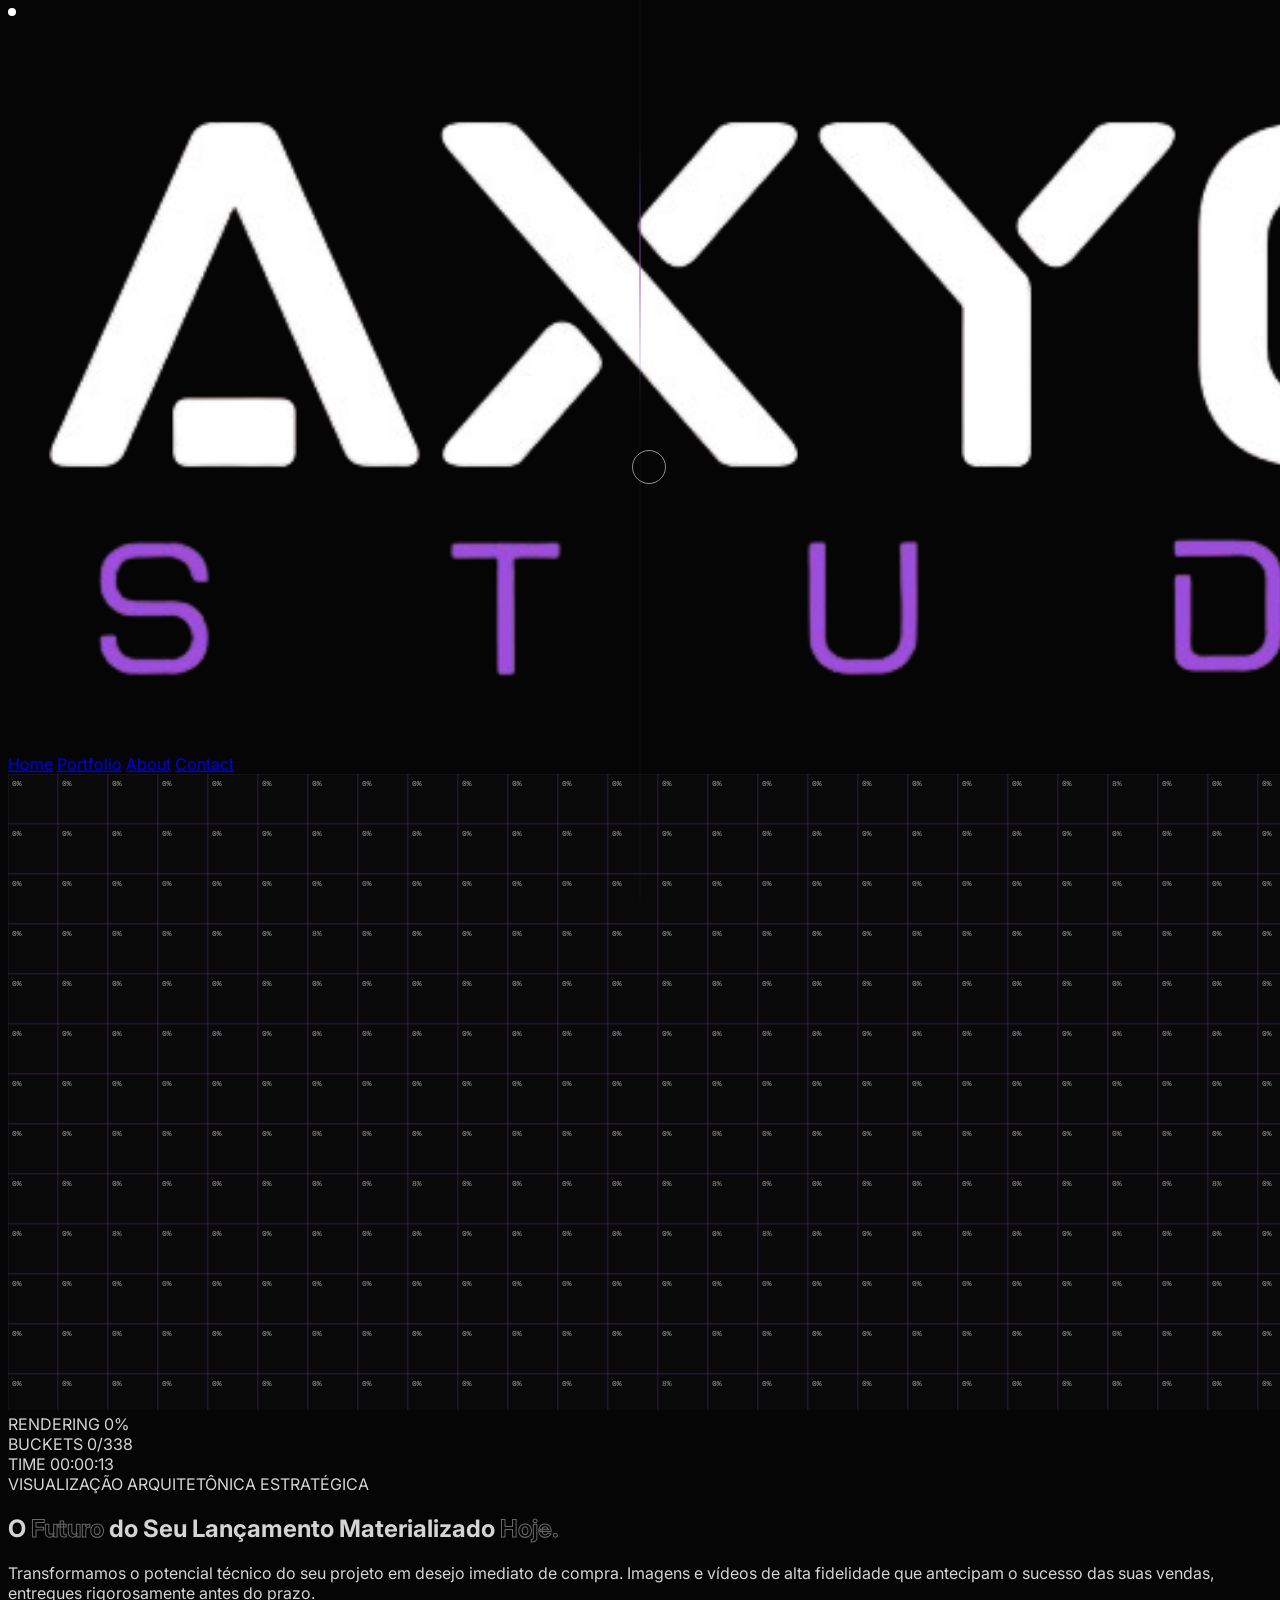
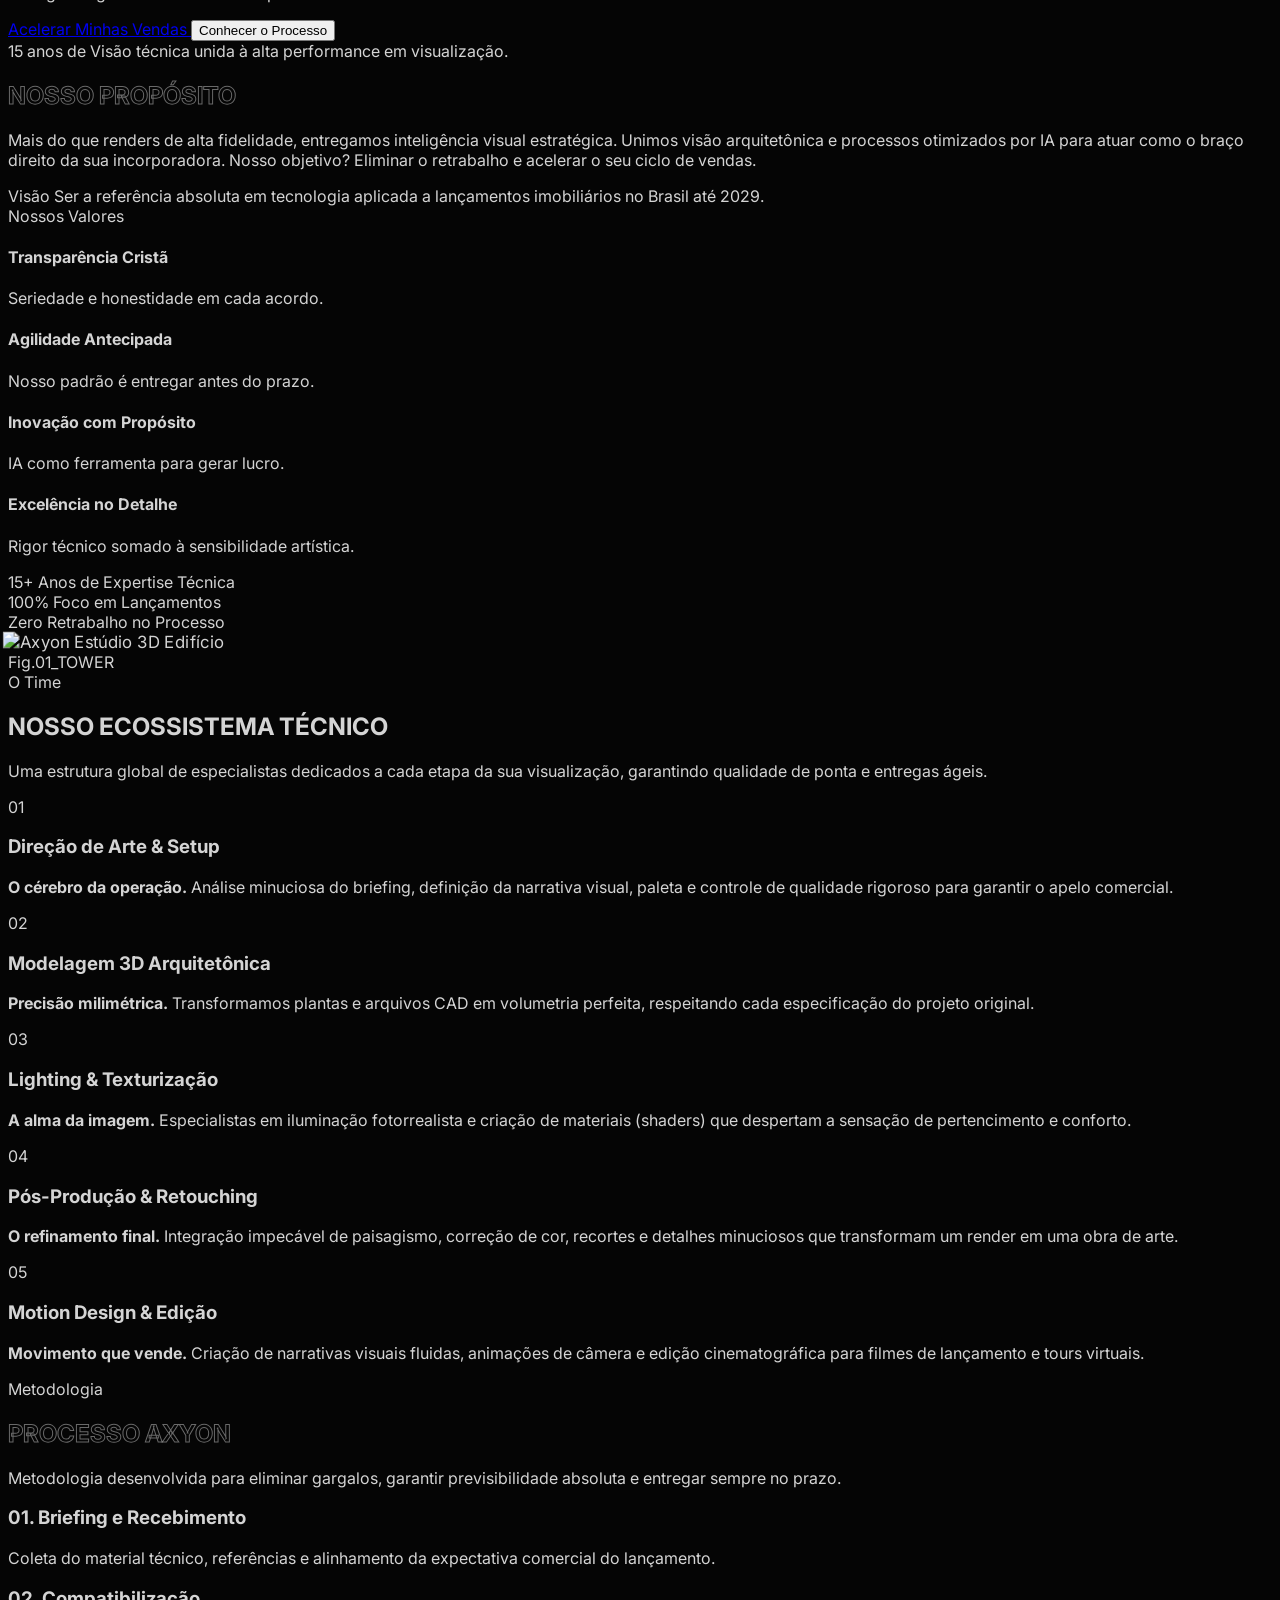
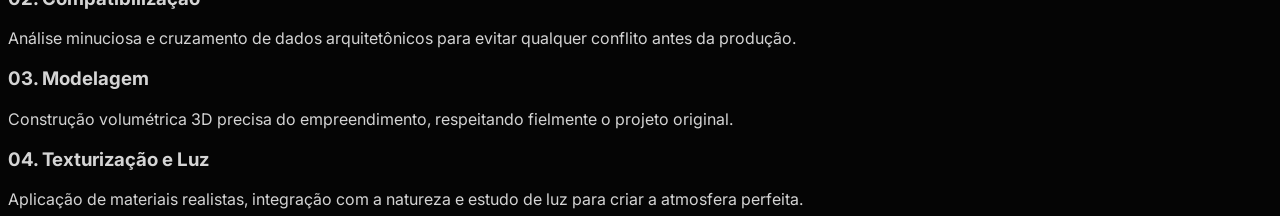
==== commit 0cc2cdcd: "portfolio" ====
--- a/design-system/index.html
+++ b/design-system/index.html
@@ -107,12 +107,23 @@
         }
 
         @keyframes beam-drop {
-            0% { transform: translateY(-100%); }
-            100% { transform: translateY(100%); }
-        }
+            0% {
+                transform: translateY(-100%);
+            }
+
+            100% {
+                transform: translateY(100%);
+            }
+        }
+
         @keyframes beam-slide {
-            0% { transform: translateX(-100%); }
-            100% { transform: translateX(100%); }
+            0% {
+                transform: translateX(-100%);
+            }
+
+            100% {
+                transform: translateX(100%);
+            }
         }
 
         /* Auto-reveal state for Section 2 Image */
@@ -122,17 +133,44 @@
             transform: scale(1.05) !important;
             transition-delay: 0.5s !important;
         }
+
         .image-reveal-active.animate .grid-bg-mask {
             opacity: 0.1 !important;
             transition-delay: 0.5s !important;
         }
+
         .image-reveal-active.animate .beam-drop-effect {
-            animation: beam-drop 3s cubic-bezier(0.4,0,0.2,1) infinite !important;
+            animation: beam-drop 3s cubic-bezier(0.4, 0, 0.2, 1) infinite !important;
             animation-delay: 0.5s !important;
         }
+
         .image-reveal-active.animate .beam-slide-effect {
-            animation: beam-slide 3s cubic-bezier(0.4,0,0.2,1) infinite !important;
+            animation: beam-slide 3s cubic-bezier(0.4, 0, 0.2, 1) infinite !important;
             animation-delay: 0.8s !important;
+        }
+
+        /* Timeline Beam */
+        .timeline-beam {
+            position: absolute;
+            top: 0;
+            bottom: 0;
+            left: 50%;
+            width: 1px;
+            background: rgba(255, 255, 255, 0.03);
+            transform: translateX(-50%);
+            z-index: 10;
+        }
+
+        .timeline-beam::after {
+            content: '';
+            position: absolute;
+            top: var(--beam-top, -100%);
+            left: 0;
+            width: 100%;
+            height: 30vh;
+            background: linear-gradient(to bottom, transparent, #8d4fc0, transparent);
+            transition: top 0.15s ease-out;
+            pointer-events: none;
         }
     </style>
 </head>
@@ -267,61 +305,82 @@
     </section>
 
     <!-- SECTION 1: Dobra 2 (Sobre Nós) -->
-    <section id="sobre" class="min-h-screen flex items-center py-16 px-6 lg:px-12 max-w-[90rem] mx-auto border-t border-white/5 bg-ds3Aura relative z-20 cursor-hover">
-        <div class="grid grid-cols-1 lg:grid-cols-2 gap-12 lg:gap-16 w-full animate-on-scroll [animation:fadeSlideIn_0.8s_ease-out_0.2s_both]">
-            
+    <section id="sobre"
+        class="min-h-screen flex items-center py-16 px-6 lg:px-12 max-w-[90rem] mx-auto border-t border-white/5 bg-ds3Aura relative z-20 cursor-hover">
+        <div
+            class="grid grid-cols-1 lg:grid-cols-2 gap-12 lg:gap-16 w-full animate-on-scroll [animation:fadeSlideIn_0.8s_ease-out_0.2s_both]">
+
             <!-- Left Column: Content -->
             <div class="flex flex-col justify-center gap-7">
                 <!-- Header -->
                 <div class="flex items-end gap-3 border-b border-white/5 pb-4">
-                    <h2 class="text-4xl lg:text-5xl font-medium tracking-tighter text-ghost cursor-hover uppercase">NOSSO PROPÓSITO</h2>
+                    <h2 class="text-4xl lg:text-5xl font-medium tracking-tighter text-ghost cursor-hover uppercase">
+                        NOSSO PROPÓSITO</h2>
                 </div>
 
                 <!-- Main Text -->
                 <p class="text-base lg:text-lg text-neutral-300 font-light leading-relaxed">
-                    <span class="text-white font-medium">Mais do que renders de alta fidelidade, entregamos inteligência visual estratégica.</span> Unimos visão arquitetônica e processos otimizados por IA para atuar como o braço direito da sua incorporadora. Nosso objetivo? Eliminar o retrabalho e acelerar o seu ciclo de vendas.
+                    <span class="text-white font-medium">Mais do que renders de alta fidelidade, entregamos inteligência
+                        visual estratégica.</span> Unimos visão arquitetônica e processos otimizados por IA para atuar
+                    como o braço direito da sua incorporadora. Nosso objetivo? Eliminar o retrabalho e acelerar o seu
+                    ciclo de vendas.
                 </p>
 
                 <!-- Visão -->
-                <div class="bg-neutral-900/40 border-l-2 border-ds3Purple py-4 px-6 text-sm leading-relaxed text-neutral-400">
-                    <span class="text-white font-semibold uppercase tracking-widest text-[10px] block mb-1.5">Visão</span>
+                <div
+                    class="bg-neutral-900/40 border-l-2 border-ds3Purple py-4 px-6 text-sm leading-relaxed text-neutral-400">
+                    <span
+                        class="text-white font-semibold uppercase tracking-widest text-[10px] block mb-1.5">Visão</span>
                     Ser a referência absoluta em tecnologia aplicada a lançamentos imobiliários no Brasil até 2029.
                 </div>
 
                 <!-- Nossos Valores -->
                 <div class="pt-2">
-                    <span class="text-[10px] font-mono text-neutral-500 uppercase tracking-widest block mb-5">Nossos Valores</span>
+                    <span class="text-[10px] font-mono text-neutral-500 uppercase tracking-widest block mb-5">Nossos
+                        Valores</span>
                     <div class="grid grid-cols-1 sm:grid-cols-2 gap-y-5 gap-x-6">
                         <!-- Value 1 -->
                         <div class="flex items-start gap-3 group cursor-hover">
-                            <iconify-icon icon="solar:shield-check-bold-duotone" class="text-ds3Purple text-lg mt-0.5 opacity-80 group-hover:opacity-100"></iconify-icon>
+                            <iconify-icon icon="solar:shield-check-bold-duotone"
+                                class="text-ds3Purple text-lg mt-0.5 opacity-80 group-hover:opacity-100"></iconify-icon>
                             <div>
-                                <h4 class="text-[13px] font-semibold text-white uppercase tracking-wider mb-0.5">Transparência Cristã</h4>
-                                <p class="text-xs text-neutral-400 font-light leading-relaxed">Seriedade e honestidade em cada acordo.</p>
+                                <h4 class="text-[13px] font-semibold text-white uppercase tracking-wider mb-0.5">
+                                    Transparência Cristã</h4>
+                                <p class="text-xs text-neutral-400 font-light leading-relaxed">Seriedade e honestidade
+                                    em cada acordo.</p>
                             </div>
                         </div>
                         <!-- Value 2 -->
                         <div class="flex items-start gap-3 group cursor-hover">
-                            <iconify-icon icon="solar:bolt-bold-duotone" class="text-ds3Purple text-lg mt-0.5 opacity-80 group-hover:opacity-100"></iconify-icon>
+                            <iconify-icon icon="solar:bolt-bold-duotone"
+                                class="text-ds3Purple text-lg mt-0.5 opacity-80 group-hover:opacity-100"></iconify-icon>
                             <div>
-                                <h4 class="text-[13px] font-semibold text-white uppercase tracking-wider mb-0.5">Agilidade Antecipada</h4>
-                                <p class="text-xs text-neutral-400 font-light leading-relaxed">Nosso padrão é entregar antes do prazo.</p>
+                                <h4 class="text-[13px] font-semibold text-white uppercase tracking-wider mb-0.5">
+                                    Agilidade Antecipada</h4>
+                                <p class="text-xs text-neutral-400 font-light leading-relaxed">Nosso padrão é entregar
+                                    antes do prazo.</p>
                             </div>
                         </div>
                         <!-- Value 3 -->
                         <div class="flex items-start gap-3 group cursor-hover">
-                            <iconify-icon icon="solar:cpu-bold-duotone" class="text-ds3Purple text-lg mt-0.5 opacity-80 group-hover:opacity-100"></iconify-icon>
+                            <iconify-icon icon="solar:cpu-bold-duotone"
+                                class="text-ds3Purple text-lg mt-0.5 opacity-80 group-hover:opacity-100"></iconify-icon>
                             <div>
-                                <h4 class="text-[13px] font-semibold text-white uppercase tracking-wider mb-0.5">Inovação com Propósito</h4>
-                                <p class="text-xs text-neutral-400 font-light leading-relaxed">IA como ferramenta para gerar lucro.</p>
+                                <h4 class="text-[13px] font-semibold text-white uppercase tracking-wider mb-0.5">
+                                    Inovação com Propósito</h4>
+                                <p class="text-xs text-neutral-400 font-light leading-relaxed">IA como ferramenta para
+                                    gerar lucro.</p>
                             </div>
                         </div>
                         <!-- Value 4 -->
                         <div class="flex items-start gap-3 group cursor-hover">
-                            <iconify-icon icon="solar:star-fall-bold-duotone" class="text-ds3Purple text-lg mt-0.5 opacity-80 group-hover:opacity-100"></iconify-icon>
+                            <iconify-icon icon="solar:star-fall-bold-duotone"
+                                class="text-ds3Purple text-lg mt-0.5 opacity-80 group-hover:opacity-100"></iconify-icon>
                             <div>
-                                <h4 class="text-[13px] font-semibold text-white uppercase tracking-wider mb-0.5">Excelência no Detalhe</h4>
-                                <p class="text-xs text-neutral-400 font-light leading-relaxed">Rigor técnico somado à sensibilidade artística.</p>
+                                <h4 class="text-[13px] font-semibold text-white uppercase tracking-wider mb-0.5">
+                                    Excelência no Detalhe</h4>
+                                <p class="text-xs text-neutral-400 font-light leading-relaxed">Rigor técnico somado à
+                                    sensibilidade artística.</p>
                             </div>
                         </div>
                     </div>
@@ -329,124 +388,324 @@
 
                 <!-- Indicadores de Autoridade -->
                 <div class="grid grid-cols-3 gap-4 pt-6 border-t border-white/5 mt-2">
-                     <!-- Metric 01 -->
+                    <!-- Metric 01 -->
                     <div class="flex flex-col group cursor-hover">
-                        <span class="text-3xl lg:text-4xl font-light text-white tracking-tighter group-hover:text-ds3Purple transition-colors duration-300 mb-1">15+</span>
-                        <span class="text-[9px] lg:text-[10px] font-semibold text-neutral-600 uppercase tracking-widest group-hover:text-white transition-colors">Anos de Expertise Técnica</span>
-                    </div>
-                     <!-- Metric 02 -->
+                        <span
+                            class="text-3xl lg:text-4xl font-light text-white tracking-tighter group-hover:text-ds3Purple transition-colors duration-300 mb-1">15+</span>
+                        <span
+                            class="text-[9px] lg:text-[10px] font-semibold text-neutral-600 uppercase tracking-widest group-hover:text-white transition-colors">Anos
+                            de Expertise Técnica</span>
+                    </div>
+                    <!-- Metric 02 -->
                     <div class="flex flex-col group cursor-hover">
-                        <span class="text-3xl lg:text-4xl font-light text-white tracking-tighter group-hover:text-ds3Purple transition-colors duration-300 mb-1">100%</span>
-                        <span class="text-[9px] lg:text-[10px] font-semibold text-neutral-600 uppercase tracking-widest group-hover:text-white transition-colors">Foco em Lançamentos</span>
-                    </div>
-                     <!-- Metric 03 -->
+                        <span
+                            class="text-3xl lg:text-4xl font-light text-white tracking-tighter group-hover:text-ds3Purple transition-colors duration-300 mb-1">100%</span>
+                        <span
+                            class="text-[9px] lg:text-[10px] font-semibold text-neutral-600 uppercase tracking-widest group-hover:text-white transition-colors">Foco
+                            em Lançamentos</span>
+                    </div>
+                    <!-- Metric 03 -->
                     <div class="flex flex-col group cursor-hover">
-                        <span class="text-3xl lg:text-4xl font-light text-white tracking-tighter group-hover:text-ds3Purple transition-colors duration-300 mb-1">Zero</span>
-                        <span class="text-[9px] lg:text-[10px] font-semibold text-neutral-600 uppercase tracking-widest group-hover:text-white transition-colors">Retrabalho no Processo</span>
+                        <span
+                            class="text-3xl lg:text-4xl font-light text-white tracking-tighter group-hover:text-ds3Purple transition-colors duration-300 mb-1">Zero</span>
+                        <span
+                            class="text-[9px] lg:text-[10px] font-semibold text-neutral-600 uppercase tracking-widest group-hover:text-white transition-colors">Retrabalho
+                            no Processo</span>
                     </div>
                 </div>
             </div>
 
             <!-- Right Column: Image -->
-            <div class="relative h-[55vh] lg:h-[80vh] min-h-[450px] w-full bg-neutral-900 border border-white/10 group overflow-hidden cursor-hover image-reveal-active animate-on-scroll">
-                 <!-- Background Grid hover mask -->
-                 <div class="absolute inset-0 grid-bg grid-bg-mask opacity-30 pointer-events-none z-10 mix-blend-overlay group-hover:opacity-10 transition-opacity duration-1000"></div>
-                 
-                 <img src="./public/2dobra.png" alt="Axyon Estúdio 3D Edifício" class="w-full h-full object-cover grayscale opacity-70 group-hover:grayscale-0 group-hover:opacity-100 group-hover:scale-105 transition-all duration-[2000ms] ease-out z-0 relative" />
-                 
-                 <!-- Tech aesthetic overlays -->
-                 <div class="absolute bottom-5 left-5 bg-black/60 backdrop-blur-md px-3 py-1.5 border border-white/10 z-20 transition-transform duration-500 group-hover:translate-x-2">
-                     <span class="text-[9px] font-mono uppercase text-white tracking-[0.2em]">Fig.01_TOWER</span>
-                 </div>
-                 <div class="absolute top-5 right-5 flex flex-col gap-1 z-20">
-                     <div class="w-1 h-1 bg-ds3Purple rounded-full animate-pulse"></div>
-                     <div class="w-1 h-1 bg-white/30 rounded-full"></div>
-                 </div>
-                 
-                 <!-- Beam border interactions -->
-                 <div class="absolute top-0 bottom-0 left-0 w-[1px] bg-white/5 z-10 overflow-hidden">
-                     <div class="absolute top-0 left-0 w-full h-full bg-gradient-to-b from-transparent via-ds3Purple to-transparent -translate-y-[100%] beam-drop-effect group-hover:animate-[beam-drop_3s_cubic-bezier(0.4,0,0.2,1)_infinite]"></div>
-                 </div>
-                 <div class="absolute bottom-0 left-0 right-0 h-[1px] bg-white/5 z-10 overflow-hidden">
-                     <div class="absolute top-0 left-0 w-full h-full bg-gradient-to-r from-transparent via-ds3Purple to-transparent -translate-x-[100%] beam-slide-effect group-hover:animate-[beam-slide_3s_cubic-bezier(0.4,0,0.2,1)_infinite]"></div>
-                 </div>
+            <div
+                class="relative h-[55vh] lg:h-[80vh] min-h-[450px] w-full bg-neutral-900 border border-white/10 group overflow-hidden cursor-hover image-reveal-active animate-on-scroll">
+                <!-- Background Grid hover mask -->
+                <div
+                    class="absolute inset-0 grid-bg grid-bg-mask opacity-30 pointer-events-none z-10 mix-blend-overlay group-hover:opacity-10 transition-opacity duration-1000">
+                </div>
+
+                <img src="./public/2dobra.png" alt="Axyon Estúdio 3D Edifício"
+                    class="w-full h-full object-cover grayscale opacity-70 group-hover:grayscale-0 group-hover:opacity-100 group-hover:scale-105 transition-all duration-[2000ms] ease-out z-0 relative" />
+
+                <!-- Tech aesthetic overlays -->
+                <div
+                    class="absolute bottom-5 left-5 bg-black/60 backdrop-blur-md px-3 py-1.5 border border-white/10 z-20 transition-transform duration-500 group-hover:translate-x-2">
+                    <span class="text-[9px] font-mono uppercase text-white tracking-[0.2em]">Fig.01_TOWER</span>
+                </div>
+                <div class="absolute top-5 right-5 flex flex-col gap-1 z-20">
+                    <div class="w-1 h-1 bg-ds3Purple rounded-full animate-pulse"></div>
+                    <div class="w-1 h-1 bg-white/30 rounded-full"></div>
+                </div>
+
+                <!-- Beam border interactions -->
+                <div class="absolute top-0 bottom-0 left-0 w-[1px] bg-white/5 z-10 overflow-hidden">
+                    <div
+                        class="absolute top-0 left-0 w-full h-full bg-gradient-to-b from-transparent via-ds3Purple to-transparent -translate-y-[100%] beam-drop-effect group-hover:animate-[beam-drop_3s_cubic-bezier(0.4,0,0.2,1)_infinite]">
+                    </div>
+                </div>
+                <div class="absolute bottom-0 left-0 right-0 h-[1px] bg-white/5 z-10 overflow-hidden">
+                    <div
+                        class="absolute top-0 left-0 w-full h-full bg-gradient-to-r from-transparent via-ds3Purple to-transparent -translate-x-[100%] beam-slide-effect group-hover:animate-[beam-slide_3s_cubic-bezier(0.4,0,0.2,1)_infinite]">
+                    </div>
+                </div>
             </div>
-            
+
         </div>
     </section>
 
     <!-- SECTION 2: Dobra 3 (O Time / Especialidades) -->
-    <section id="especialidades" class="py-24 px-6 lg:px-12 max-w-[90rem] mx-auto border-t border-white/5 bg-ds3Surface relative z-20 overflow-hidden cursor-hover">
+    <section id="especialidades"
+        class="py-24 px-6 lg:px-12 max-w-[90rem] mx-auto border-t border-white/5 bg-ds3Surface relative z-20 overflow-hidden cursor-hover">
         <!-- SVG Dot Pattern Background -->
-        <div class="absolute inset-0 z-0 opacity-100 pointer-events-none mix-blend-screen" style="background-image: url('[data-uri]'); mask-image: radial-gradient(circle at center, black 10%, transparent 60%); -webkit-mask-image: radial-gradient(circle at top, black 10%, transparent 80%);"></div>
-        
+        <div class="absolute inset-0 z-0 opacity-100 pointer-events-none mix-blend-screen"
+            style="background-image: url('[data-uri]'); mask-image: radial-gradient(circle at center, black 10%, transparent 60%); -webkit-mask-image: radial-gradient(circle at top, black 10%, transparent 80%);">
+        </div>
+
         <div class="relative z-10 w-full">
-            
+
             <!-- Header Center -->
-            <div class="flex flex-col items-center justify-center text-center gap-4 mb-20 max-w-3xl mx-auto animate-on-scroll [animation:fadeSlideIn_0.8s_ease-out_0.2s_both]">
-                <span class="text-[11px] font-mono text-ds3Purple uppercase tracking-[0.25em] mb-2 border border-ds3Purple/30 px-3 py-1 rounded-full bg-ds3Purple/5">O Time</span>
-                <h2 class="text-3xl lg:text-5xl text-white font-medium tracking-tight uppercase">NOSSO ECOSSISTEMA TÉCNICO</h2>
+            <div
+                class="flex flex-col items-center justify-center text-center gap-4 mb-20 max-w-3xl mx-auto animate-on-scroll [animation:fadeSlideIn_0.8s_ease-out_0.2s_both]">
+                <span
+                    class="text-[11px] font-mono text-ds3Purple uppercase tracking-[0.25em] mb-2 border border-ds3Purple/30 px-3 py-1 rounded-full bg-ds3Purple/5">O
+                    Time</span>
+                <h2 class="text-3xl lg:text-5xl text-white font-medium tracking-tight uppercase">NOSSO ECOSSISTEMA
+                    TÉCNICO</h2>
                 <p class="text-base lg:text-lg text-neutral-400 font-light leading-relaxed mt-4">
-                    Uma estrutura global de especialistas dedicados a cada etapa da sua visualização, garantindo qualidade de ponta e entregas ágeis.
+                    Uma estrutura global de especialistas dedicados a cada etapa da sua visualização, garantindo
+                    qualidade de ponta e entregas ágeis.
                 </p>
             </div>
 
             <!-- Cards Grid -->
             <div class="flex flex-wrap justify-center gap-6">
                 <!-- Card 1 -->
-                <div class="w-full sm:w-[calc(50%-12px)] lg:w-[calc(33.333%-16px)] service-card relative bg-[#0A0A0A]/80 backdrop-blur-sm border border-white/5 p-8 pt-10 flex flex-col overflow-hidden group cursor-hover transition-colors duration-300 hover:bg-[#111115] hover:border-ds3Purple/40 hover:-translate-y-1 animate-on-scroll [animation:fadeSlideIn_0.8s_ease-out_0.3s_both]">
-                    <span class="sc-num absolute top-6 right-8 text-4xl font-light text-white/5 group-hover:text-ds3Purple/10 transition-colors">01</span>
-                    <iconify-icon icon="solar:pen-new-square-bold-duotone" class="text-ds3Purple text-4xl mb-8 opacity-80 group-hover:opacity-100 transition-opacity"></iconify-icon>
-                    <h3 class="text-base font-semibold text-white uppercase tracking-wider mb-3">Direção de Arte & Setup</h3>
+                <div
+                    class="w-full sm:w-[calc(50%-12px)] lg:w-[calc(33.333%-16px)] service-card relative bg-[#0A0A0A]/80 backdrop-blur-sm border border-white/5 p-8 pt-10 flex flex-col overflow-hidden group cursor-hover transition-colors duration-300 hover:bg-[#111115] hover:border-ds3Purple/40 hover:-translate-y-1 animate-on-scroll [animation:fadeSlideIn_0.8s_ease-out_0.3s_both]">
+                    <span
+                        class="sc-num absolute top-6 right-8 text-4xl font-light text-white/5 group-hover:text-ds3Purple/10 transition-colors">01</span>
+                    <iconify-icon icon="solar:pen-new-square-bold-duotone"
+                        class="text-ds3Purple text-4xl mb-8 opacity-80 group-hover:opacity-100 transition-opacity"></iconify-icon>
+                    <h3 class="text-base font-semibold text-white uppercase tracking-wider mb-3">Direção de Arte & Setup
+                    </h3>
                     <p class="text-sm text-neutral-400 font-light leading-relaxed">
                         <strong class="text-white font-medium block mb-1">O cérebro da operação.</strong>
-                        Análise minuciosa do briefing, definição da narrativa visual, paleta e controle de qualidade rigoroso para garantir o apelo comercial.
+                        Análise minuciosa do briefing, definição da narrativa visual, paleta e controle de qualidade
+                        rigoroso para garantir o apelo comercial.
                     </p>
                 </div>
 
                 <!-- Card 2 -->
-                <div class="w-full sm:w-[calc(50%-12px)] lg:w-[calc(33.333%-16px)] service-card relative bg-[#0A0A0A]/80 backdrop-blur-sm border border-white/5 p-8 pt-10 flex flex-col overflow-hidden group cursor-hover transition-colors duration-300 hover:bg-[#111115] hover:border-ds3Purple/40 hover:-translate-y-1 animate-on-scroll [animation:fadeSlideIn_0.8s_ease-out_0.4s_both]">
-                    <span class="sc-num absolute top-6 right-8 text-4xl font-light text-white/5 group-hover:text-ds3Purple/10 transition-colors">02</span>
-                    <iconify-icon icon="solar:box-minimalistic-bold-duotone" class="text-ds3Purple text-4xl mb-8 opacity-80 group-hover:opacity-100 transition-opacity"></iconify-icon>
-                    <h3 class="text-base font-semibold text-white uppercase tracking-wider mb-3">Modelagem 3D Arquitetônica</h3>
+                <div
+                    class="w-full sm:w-[calc(50%-12px)] lg:w-[calc(33.333%-16px)] service-card relative bg-[#0A0A0A]/80 backdrop-blur-sm border border-white/5 p-8 pt-10 flex flex-col overflow-hidden group cursor-hover transition-colors duration-300 hover:bg-[#111115] hover:border-ds3Purple/40 hover:-translate-y-1 animate-on-scroll [animation:fadeSlideIn_0.8s_ease-out_0.4s_both]">
+                    <span
+                        class="sc-num absolute top-6 right-8 text-4xl font-light text-white/5 group-hover:text-ds3Purple/10 transition-colors">02</span>
+                    <iconify-icon icon="solar:box-minimalistic-bold-duotone"
+                        class="text-ds3Purple text-4xl mb-8 opacity-80 group-hover:opacity-100 transition-opacity"></iconify-icon>
+                    <h3 class="text-base font-semibold text-white uppercase tracking-wider mb-3">Modelagem 3D
+                        Arquitetônica</h3>
                     <p class="text-sm text-neutral-400 font-light leading-relaxed">
                         <strong class="text-white font-medium block mb-1">Precisão milimétrica.</strong>
-                        Transformamos plantas e arquivos CAD em volumetria perfeita, respeitando cada especificação do projeto original.
+                        Transformamos plantas e arquivos CAD em volumetria perfeita, respeitando cada especificação do
+                        projeto original.
                     </p>
                 </div>
 
                 <!-- Card 3 -->
-                <div class="w-full sm:w-[calc(50%-12px)] lg:w-[calc(33.333%-16px)] service-card relative bg-[#0A0A0A]/80 backdrop-blur-sm border border-white/5 p-8 pt-10 flex flex-col overflow-hidden group cursor-hover transition-colors duration-300 hover:bg-[#111115] hover:border-ds3Purple/40 hover:-translate-y-1 animate-on-scroll [animation:fadeSlideIn_0.8s_ease-out_0.5s_both]">
-                    <span class="sc-num absolute top-6 right-8 text-4xl font-light text-white/5 group-hover:text-ds3Purple/10 transition-colors">03</span>
-                    <iconify-icon icon="solar:sun-fog-bold-duotone" class="text-ds3Purple text-4xl mb-8 opacity-80 group-hover:opacity-100 transition-opacity"></iconify-icon>
-                    <h3 class="text-base font-semibold text-white uppercase tracking-wider mb-3">Lighting & Texturização</h3>
+                <div
+                    class="w-full sm:w-[calc(50%-12px)] lg:w-[calc(33.333%-16px)] service-card relative bg-[#0A0A0A]/80 backdrop-blur-sm border border-white/5 p-8 pt-10 flex flex-col overflow-hidden group cursor-hover transition-colors duration-300 hover:bg-[#111115] hover:border-ds3Purple/40 hover:-translate-y-1 animate-on-scroll [animation:fadeSlideIn_0.8s_ease-out_0.5s_both]">
+                    <span
+                        class="sc-num absolute top-6 right-8 text-4xl font-light text-white/5 group-hover:text-ds3Purple/10 transition-colors">03</span>
+                    <iconify-icon icon="solar:sun-fog-bold-duotone"
+                        class="text-ds3Purple text-4xl mb-8 opacity-80 group-hover:opacity-100 transition-opacity"></iconify-icon>
+                    <h3 class="text-base font-semibold text-white uppercase tracking-wider mb-3">Lighting & Texturização
+                    </h3>
                     <p class="text-sm text-neutral-400 font-light leading-relaxed">
                         <strong class="text-white font-medium block mb-1">A alma da imagem.</strong>
-                        Especialistas em iluminação fotorrealista e criação de materiais (shaders) que despertam a sensação de pertencimento e conforto.
+                        Especialistas em iluminação fotorrealista e criação de materiais (shaders) que despertam a
+                        sensação de pertencimento e conforto.
                     </p>
                 </div>
 
                 <!-- Card 4 -->
-                <div class="w-full sm:w-[calc(50%-12px)] lg:w-[calc(33.333%-16px)] service-card relative bg-[#0A0A0A]/80 backdrop-blur-sm border border-white/5 p-8 pt-10 flex flex-col overflow-hidden group cursor-hover transition-colors duration-300 hover:bg-[#111115] hover:border-ds3Purple/40 hover:-translate-y-1 animate-on-scroll [animation:fadeSlideIn_0.8s_ease-out_0.6s_both]">
-                    <span class="sc-num absolute top-6 right-8 text-4xl font-light text-white/5 group-hover:text-ds3Purple/10 transition-colors">04</span>
-                    <iconify-icon icon="solar:magic-stick-3-bold-duotone" class="text-ds3Purple text-4xl mb-8 opacity-80 group-hover:opacity-100 transition-opacity"></iconify-icon>
-                    <h3 class="text-base font-semibold text-white uppercase tracking-wider mb-3">Pós-Produção & Retouching</h3>
+                <div
+                    class="w-full sm:w-[calc(50%-12px)] lg:w-[calc(33.333%-16px)] service-card relative bg-[#0A0A0A]/80 backdrop-blur-sm border border-white/5 p-8 pt-10 flex flex-col overflow-hidden group cursor-hover transition-colors duration-300 hover:bg-[#111115] hover:border-ds3Purple/40 hover:-translate-y-1 animate-on-scroll [animation:fadeSlideIn_0.8s_ease-out_0.6s_both]">
+                    <span
+                        class="sc-num absolute top-6 right-8 text-4xl font-light text-white/5 group-hover:text-ds3Purple/10 transition-colors">04</span>
+                    <iconify-icon icon="solar:magic-stick-3-bold-duotone"
+                        class="text-ds3Purple text-4xl mb-8 opacity-80 group-hover:opacity-100 transition-opacity"></iconify-icon>
+                    <h3 class="text-base font-semibold text-white uppercase tracking-wider mb-3">Pós-Produção &
+                        Retouching</h3>
                     <p class="text-sm text-neutral-400 font-light leading-relaxed">
                         <strong class="text-white font-medium block mb-1">O refinamento final.</strong>
-                        Integração impecável de paisagismo, correção de cor, recortes e detalhes minuciosos que transformam um render em uma obra de arte.
+                        Integração impecável de paisagismo, correção de cor, recortes e detalhes minuciosos que
+                        transformam um render em uma obra de arte.
                     </p>
                 </div>
 
                 <!-- Card 5 -->
-                <div class="w-full sm:w-[calc(50%-12px)] lg:w-[calc(33.333%-16px)] service-card relative bg-[#0A0A0A]/80 backdrop-blur-sm border border-white/5 p-8 pt-10 flex flex-col overflow-hidden group cursor-hover transition-colors duration-300 hover:bg-[#111115] hover:border-ds3Purple/40 hover:-translate-y-1 animate-on-scroll [animation:fadeSlideIn_0.8s_ease-out_0.7s_both]">
-                    <span class="sc-num absolute top-6 right-8 text-4xl font-light text-white/5 group-hover:text-ds3Purple/10 transition-colors">05</span>
-                    <iconify-icon icon="solar:videocamera-record-bold-duotone" class="text-ds3Purple text-4xl mb-8 opacity-80 group-hover:opacity-100 transition-opacity"></iconify-icon>
-                    <h3 class="text-base font-semibold text-white uppercase tracking-wider mb-3">Motion Design & Edição</h3>
+                <div
+                    class="w-full sm:w-[calc(50%-12px)] lg:w-[calc(33.333%-16px)] service-card relative bg-[#0A0A0A]/80 backdrop-blur-sm border border-white/5 p-8 pt-10 flex flex-col overflow-hidden group cursor-hover transition-colors duration-300 hover:bg-[#111115] hover:border-ds3Purple/40 hover:-translate-y-1 animate-on-scroll [animation:fadeSlideIn_0.8s_ease-out_0.7s_both]">
+                    <span
+                        class="sc-num absolute top-6 right-8 text-4xl font-light text-white/5 group-hover:text-ds3Purple/10 transition-colors">05</span>
+                    <iconify-icon icon="solar:videocamera-record-bold-duotone"
+                        class="text-ds3Purple text-4xl mb-8 opacity-80 group-hover:opacity-100 transition-opacity"></iconify-icon>
+                    <h3 class="text-base font-semibold text-white uppercase tracking-wider mb-3">Motion Design & Edição
+                    </h3>
                     <p class="text-sm text-neutral-400 font-light leading-relaxed">
                         <strong class="text-white font-medium block mb-1">Movimento que vende.</strong>
-                        Criação de narrativas visuais fluidas, animações de câmera e edição cinematográfica para filmes de lançamento e tours virtuais.
+                        Criação de narrativas visuais fluidas, animações de câmera e edição cinematográfica para filmes
+                        de lançamento e tours virtuais.
                     </p>
                 </div>
+            </div>
+        </div>
+    </section>
+
+    <!-- SECTION 3: Dobra 4 (Processo Axyon) -->
+    <section id="processo"
+        class="py-24 px-6 lg:px-12 max-w-[90rem] mx-auto border-t border-white/5 bg-ds3Aura relative z-20 cursor-hover overflow-hidden">
+
+        <!-- Header Center -->
+        <div
+            class="flex flex-col items-center justify-center text-center gap-4 mb-24 max-w-3xl mx-auto animate-on-scroll [animation:fadeSlideIn_0.8s_ease-out_0.1s_both]">
+            <span
+                class="text-[11px] font-mono text-ds3Purple uppercase tracking-[0.25em] mb-2 border border-ds3Purple/30 px-3 py-1 rounded-full bg-ds3Purple/5">Metodologia</span>
+            <h2 class="text-4xl lg:text-6xl font-medium tracking-tighter text-ghost cursor-hover uppercase">PROCESSO
+                AXYON</h2>
+            <p class="text-base lg:text-lg text-neutral-400 font-light leading-relaxed mt-4">
+                Metodologia desenvolvida para eliminar gargalos, garantir previsibilidade absoluta e entregar sempre no
+                prazo.
+            </p>
+        </div>
+
+        <!-- Timeline Container -->
+        <div class="relative w-full max-w-5xl mx-auto">
+
+            <!-- Vertical Beam Line -->
+            <div class="timeline-beam"></div>
+
+            <!-- Steps Grid -->
+            <div class="relative z-20 space-y-24 lg:space-y-32">
+
+                <!-- Step 1: Left -->
+                <div class="flex flex-col lg:flex-row items-center w-full group">
+                    <div
+                        class="lg:w-1/2 lg:pr-16 text-center lg:text-right animate-on-scroll [animation:fadeSlideIn_0.8s_ease-out_0.2s_both]">
+                        <h3 class="text-lg lg:text-xl font-bold text-white uppercase tracking-wider mb-3">01. Briefing e
+                            Recebimento</h3>
+                        <p class="text-sm lg:text-base text-neutral-400 font-light leading-relaxed">
+                            Coleta do material técnico, referências e alinhamento da expectativa comercial do
+                            lançamento.
+                        </p>
+                    </div>
+                    <div
+                        class="absolute left-1/2 -translate-x-1/2 w-3 h-3 bg-ds3Purple rounded-full shadow-[0_0_15px_#8d4fc0] z-30 transition-transform duration-500 scale-75 group-hover:scale-125 hidden lg:block">
+                    </div>
+                    <div class="lg:w-1/2"></div>
+                </div>
+
+                <!-- Step 2: Right -->
+                <div class="flex flex-col lg:flex-row items-center w-full group">
+                    <div class="lg:w-1/2"></div>
+                    <div
+                        class="absolute left-1/2 -translate-x-1/2 w-3 h-3 bg-ds3Purple rounded-full shadow-[0_0_15px_#8d4fc0] z-30 transition-transform duration-500 scale-75 group-hover:scale-125 hidden lg:block">
+                    </div>
+                    <div
+                        class="lg:w-1/2 lg:pl-16 text-center lg:text-left animate-on-scroll [animation:fadeSlideIn_0.8s_ease-out_0.3s_both]">
+                        <h3 class="text-lg lg:text-xl font-bold text-white uppercase tracking-wider mb-3">02.
+                            Compatibilização</h3>
+                        <p class="text-sm lg:text-base text-neutral-400 font-light leading-relaxed">
+                            Análise minuciosa e cruzamento de dados arquitetônicos para evitar qualquer conflito antes
+                            da produção.
+                        </p>
+                    </div>
+                </div>
+
+                <!-- Step 3: Left -->
+                <div class="flex flex-col lg:flex-row items-center w-full group">
+                    <div
+                        class="lg:w-1/2 lg:pr-16 text-center lg:text-right animate-on-scroll [animation:fadeSlideIn_0.8s_ease-out_0.4s_both]">
+                        <h3 class="text-lg lg:text-xl font-bold text-white uppercase tracking-wider mb-3">03. Modelagem
+                        </h3>
+                        <p class="text-sm lg:text-base text-neutral-400 font-light leading-relaxed">
+                            Construção volumétrica 3D precisa do empreendimento, respeitando fielmente o projeto
+                            original.
+                        </p>
+                    </div>
+                    <div
+                        class="absolute left-1/2 -translate-x-1/2 w-3 h-3 bg-ds3Purple rounded-full shadow-[0_0_15px_#8d4fc0] z-30 transition-transform duration-500 scale-75 group-hover:scale-125 hidden lg:block">
+                    </div>
+                    <div class="lg:w-1/2"></div>
+                </div>
+
+                <!-- Step 4: Right -->
+                <div class="flex flex-col lg:flex-row items-center w-full group">
+                    <div class="lg:w-1/2"></div>
+                    <div
+                        class="absolute left-1/2 -translate-x-1/2 w-3 h-3 bg-ds3Purple rounded-full shadow-[0_0_15px_#8d4fc0] z-30 transition-transform duration-500 scale-75 group-hover:scale-125 hidden lg:block">
+                    </div>
+                    <div
+                        class="lg:w-1/2 lg:pl-16 text-center lg:text-left animate-on-scroll [animation:fadeSlideIn_0.8s_ease-out_0.5s_both]">
+                        <h3 class="text-lg lg:text-xl font-bold text-white uppercase tracking-wider mb-3">04.
+                            Texturização e Luz</h3>
+                        <p class="text-sm lg:text-base text-neutral-400 font-light leading-relaxed">
+                            Aplicação de materiais realistas, integração com a natureza e estudo de luz para criar a
+                            atmosfera perfeita.
+                        </p>
+                    </div>
+                </div>
+
+                <!-- Step 5: Left -->
+                <div class="flex flex-col lg:flex-row items-center w-full group">
+                    <div
+                        class="lg:w-1/2 lg:pr-16 text-center lg:text-right animate-on-scroll [animation:fadeSlideIn_0.8s_ease-out_0.6s_both]">
+                        <h3 class="text-lg lg:text-xl font-bold text-white uppercase tracking-wider mb-3">05. Primeiro
+                            Tiro</h3>
+                        <p class="text-sm lg:text-base text-neutral-400 font-light leading-relaxed">
+                            Envio das primeiras prévias em baixa resolução para alinhamento de ângulos e validação de
+                            cenografia.
+                        </p>
+                    </div>
+                    <div
+                        class="absolute left-1/2 -translate-x-1/2 w-3 h-3 bg-ds3Purple rounded-full shadow-[0_0_15px_#8d4fc0] z-30 transition-transform duration-500 scale-75 group-hover:scale-125 hidden lg:block">
+                    </div>
+                    <div class="lg:w-1/2"></div>
+                </div>
+
+                <!-- Step 6: Right -->
+                <div class="flex flex-col lg:flex-row items-center w-full group">
+                    <div class="lg:w-1/2"></div>
+                    <div
+                        class="absolute left-1/2 -translate-x-1/2 w-3 h-3 bg-ds3Purple rounded-full shadow-[0_0_15px_#8d4fc0] z-30 transition-transform duration-500 scale-75 group-hover:scale-125 hidden lg:block">
+                    </div>
+                    <div
+                        class="lg:w-1/2 lg:pl-16 text-center lg:text-left animate-on-scroll [animation:fadeSlideIn_0.8s_ease-out_0.7s_both]">
+                        <h3 class="text-lg lg:text-xl font-bold text-white uppercase tracking-wider mb-3">06. Revisões
+                        </h3>
+                        <p class="text-sm lg:text-base text-neutral-400 font-light leading-relaxed">
+                            Rodadas de ajustes finos baseadas no seu feedback para garantir que o resultado atenda 100%
+                            da expectativa.
+                        </p>
+                    </div>
+                </div>
+
+                <!-- Step 7: Left -->
+                <div class="flex flex-col lg:flex-row items-center w-full group">
+                    <div
+                        class="lg:w-1/2 lg:pr-16 text-center lg:text-right animate-on-scroll [animation:fadeSlideIn_0.8s_ease-out_0.8s_both]">
+                        <h3 class="text-lg lg:text-xl font-bold text-white uppercase tracking-wider mb-3">07. Entrega
+                            Final</h3>
+                        <p class="text-sm lg:text-base text-neutral-400 font-light leading-relaxed">
+                            Renderização em alta resolução e pós-produção impecável, pronta para impulsionar suas
+                            campanhas.
+                        </p>
+                    </div>
+                    <div
+                        class="absolute left-1/2 -translate-x-1/2 w-3 h-3 bg-ds3Purple rounded-full shadow-[0_0_15px_#8d4fc0] z-30 transition-transform duration-500 scale-75 group-hover:scale-125 hidden lg:block">
+                    </div>
+                    <div class="lg:w-1/2"></div>
+                </div>
+
             </div>
         </div>
     </section>
@@ -670,6 +929,25 @@
                         statTime.innerText = `00:${m.toString().padStart(2, '0')}:${s.toString().padStart(2, '0')}`;
                     }
                 }, 150);
+
+                // --- 4. Timeline Scroll Beam Control ---
+                window.addEventListener('scroll', () => {
+                    const section = document.getElementById('processo');
+                    if (!section) return;
+                    const rect = section.getBoundingClientRect();
+                    const vh = window.innerHeight;
+                    if (rect.top < vh && rect.bottom > 0) {
+                        // Queremos que o CENTRO do feixe (que tem 30vh de altura) 
+                        // esteja alinhado com o CENTRO do viewport (vh/2).
+                        // Logo, o TOPO do feixe deve estar em: (vh/2) - (30vh/2) = 35vh do topo do viewport.
+                        const targetTopInViewport = vh * 0.35; 
+                        const progress = (targetTopInViewport - rect.top) / rect.height;
+                        
+                        // Clamp mais amplo para permitir que o feixe entre e saia da seção
+                        const percentage = Math.max(-20, Math.min(100, progress * 100));
+                        section.style.setProperty('--beam-top', `${percentage}%`);
+                    }
+                });
             }
         });
     </script>
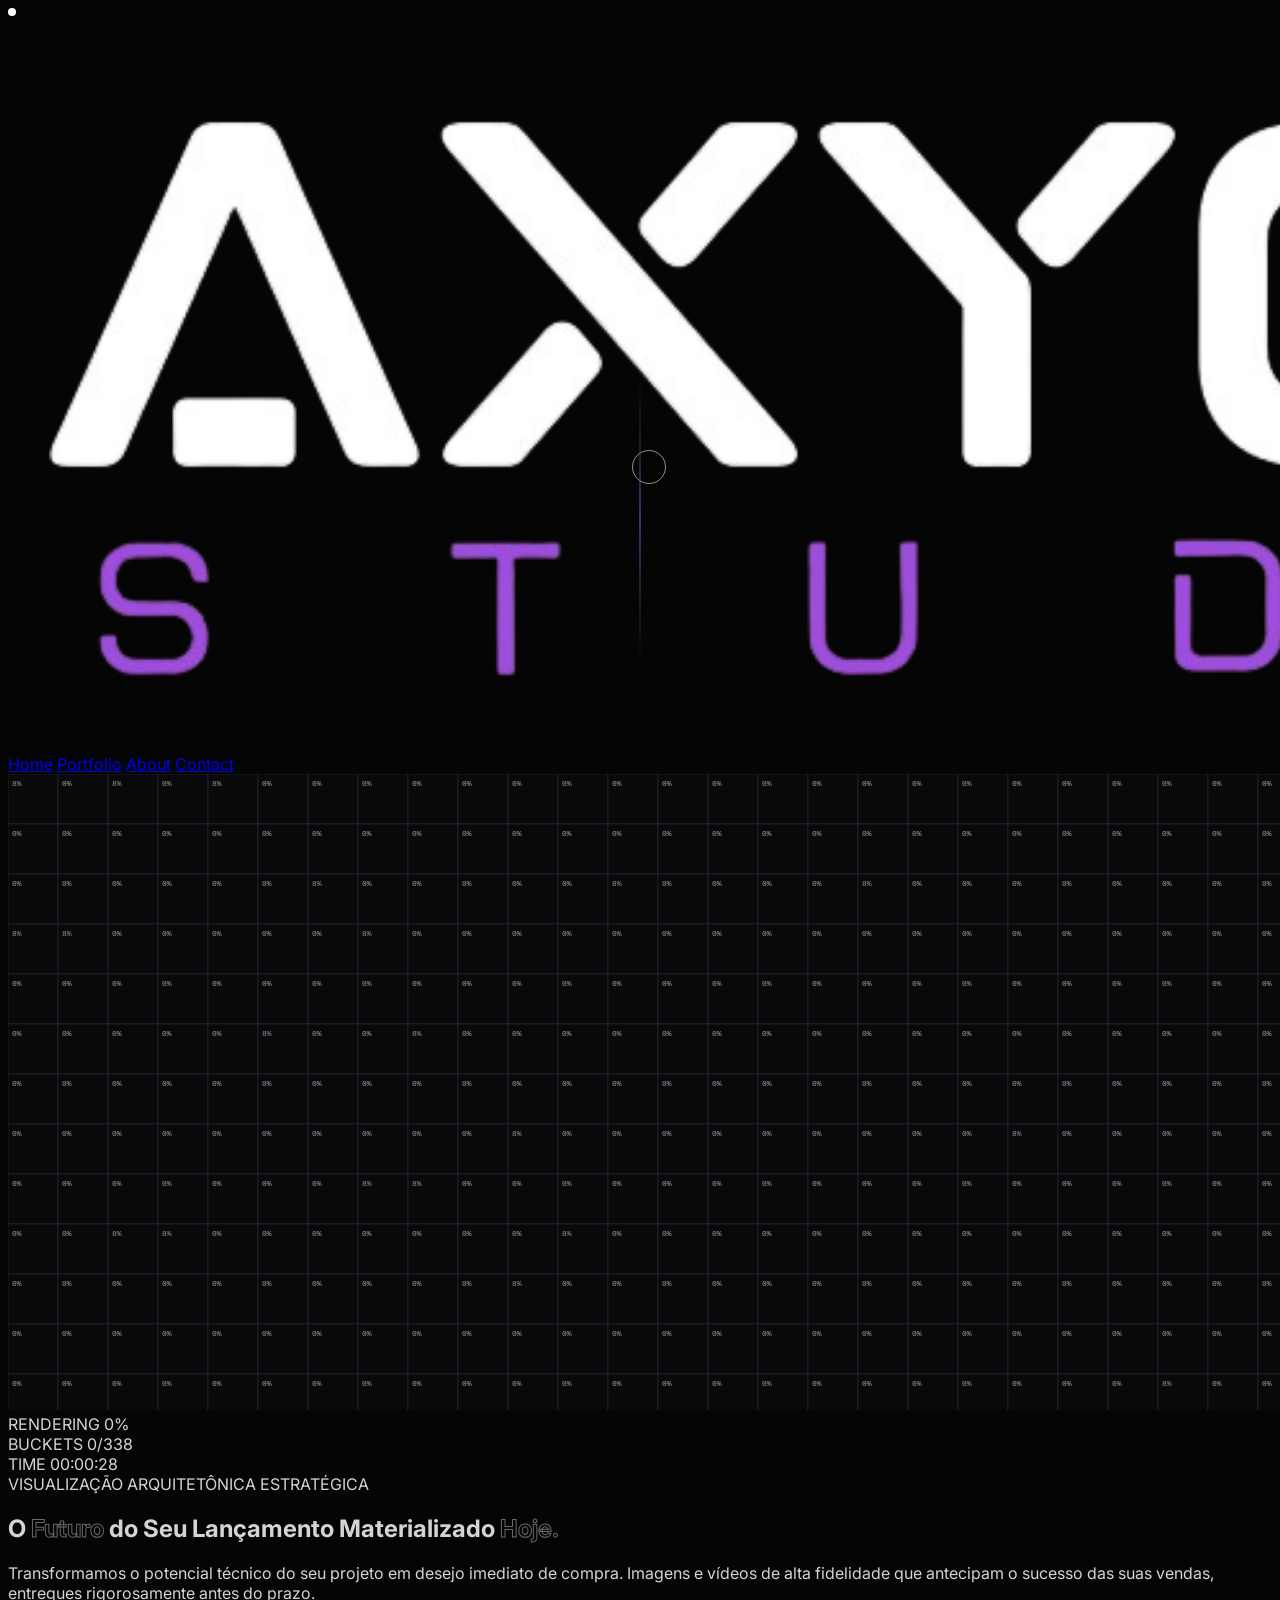
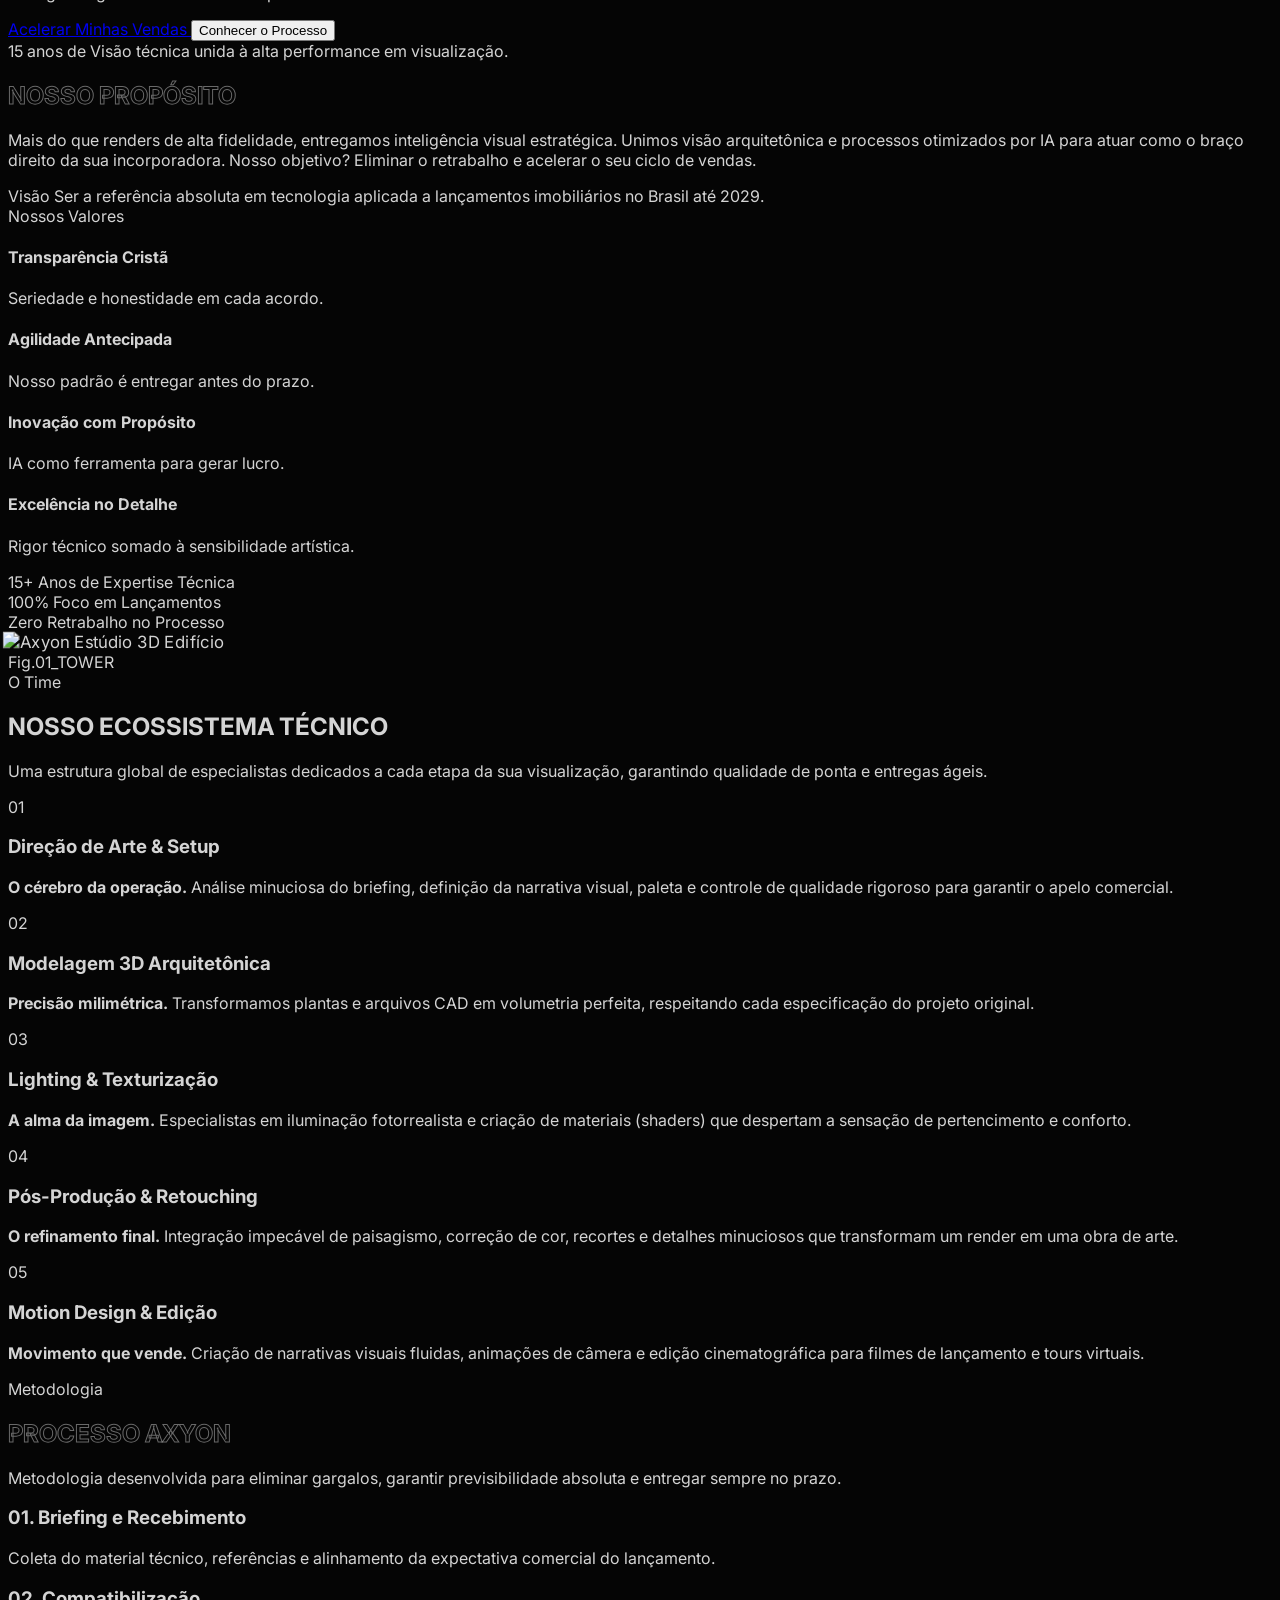
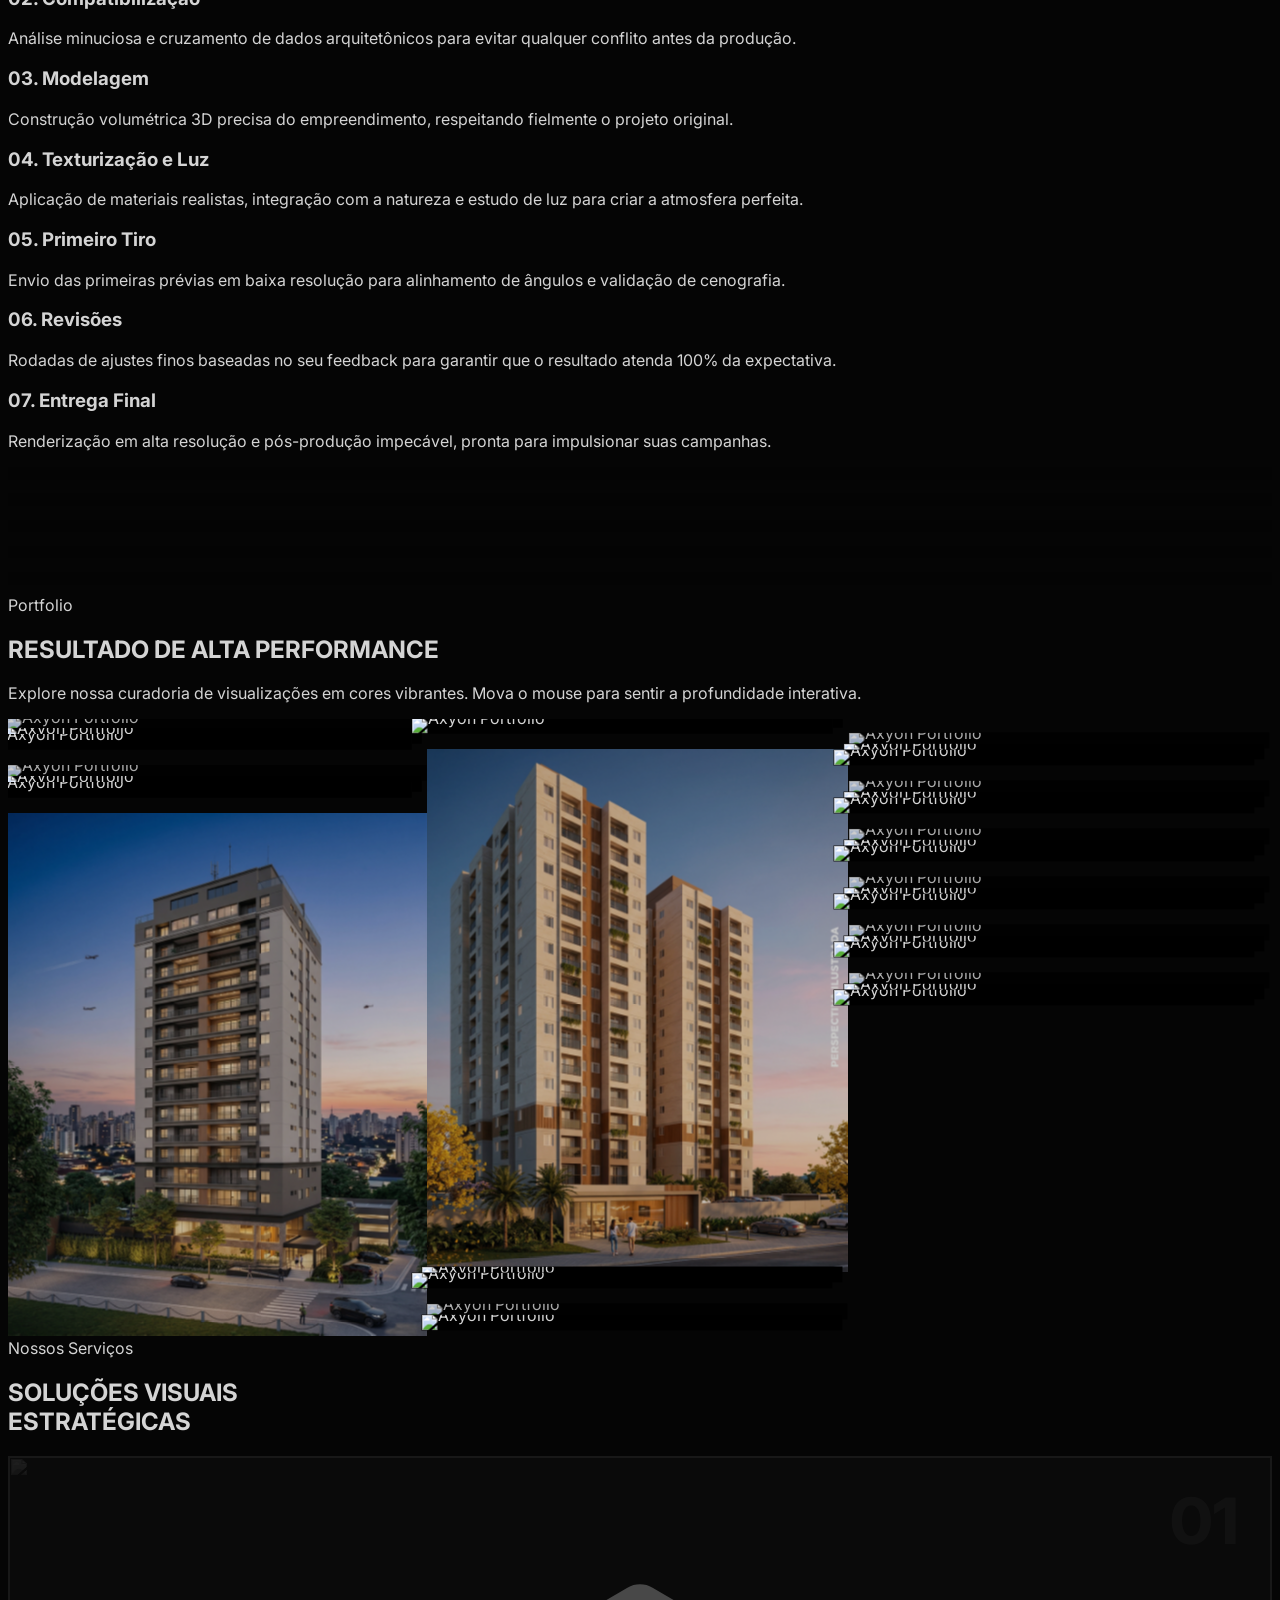
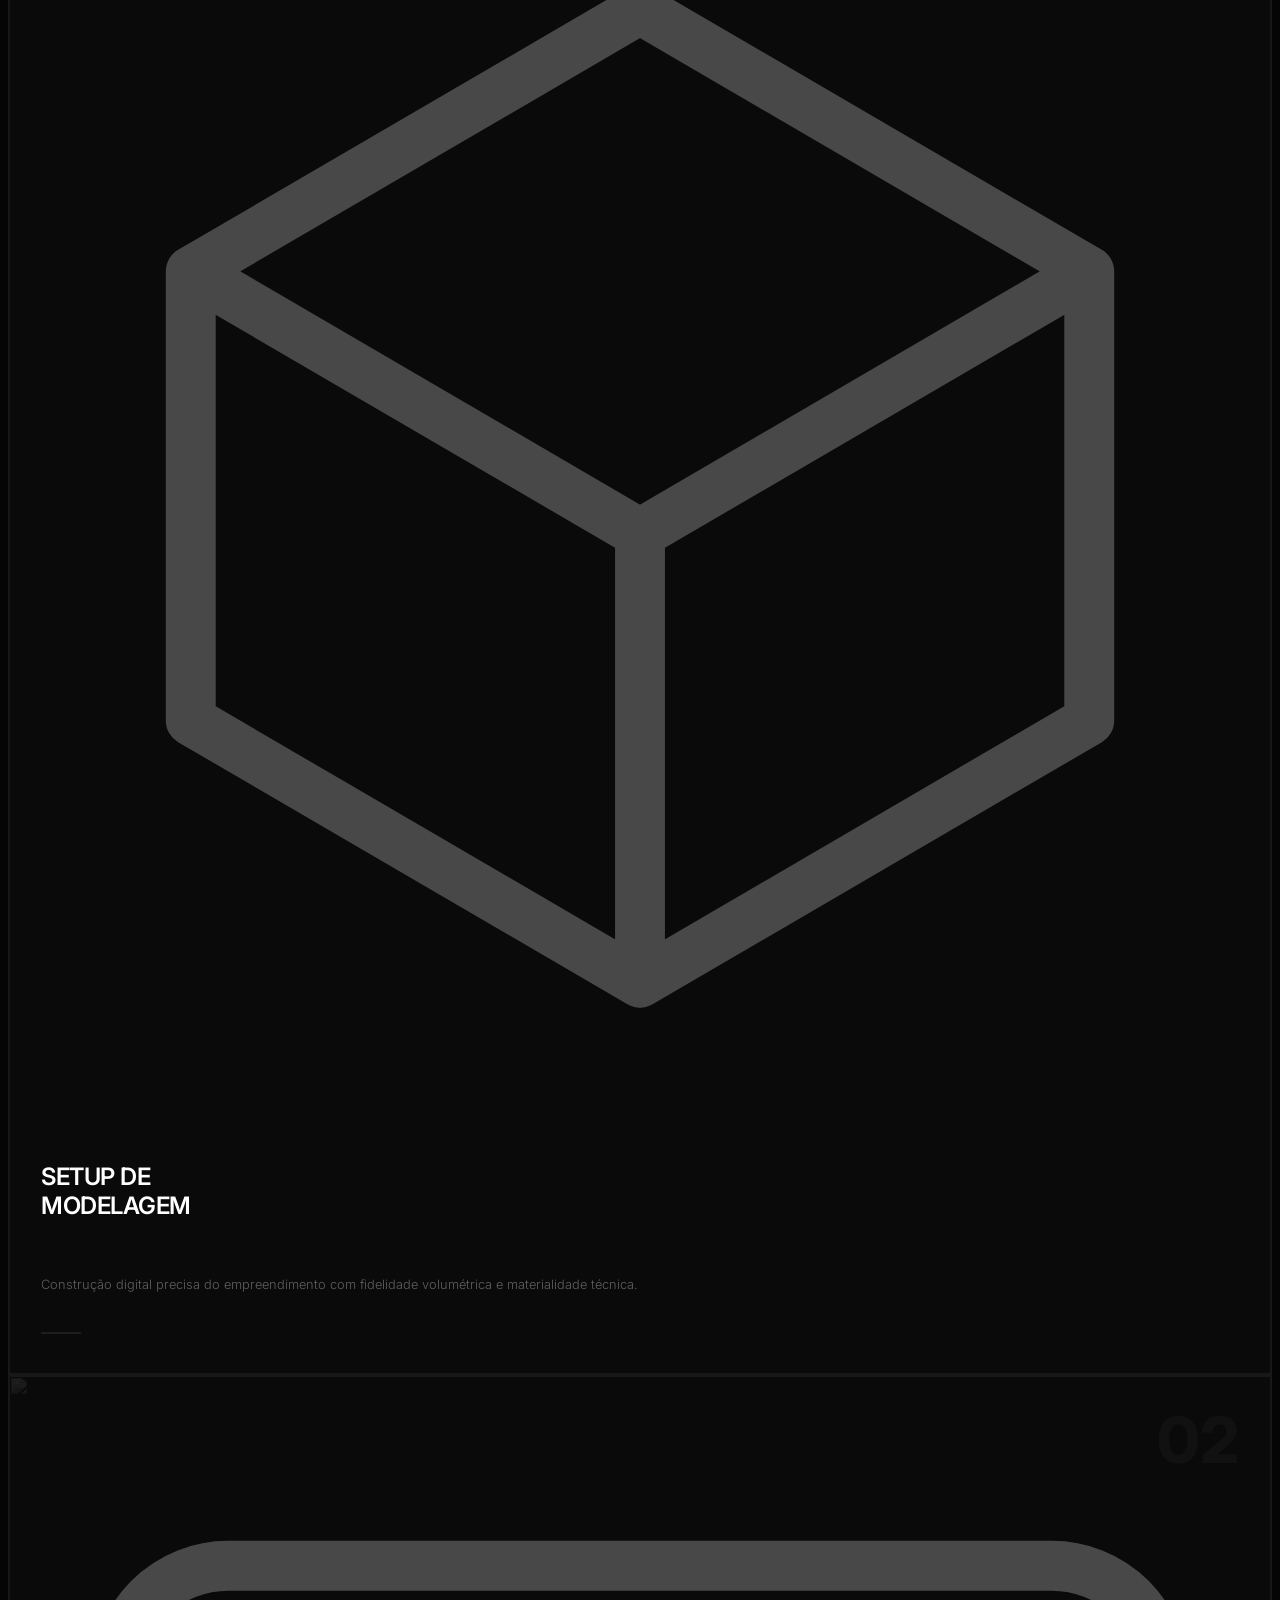
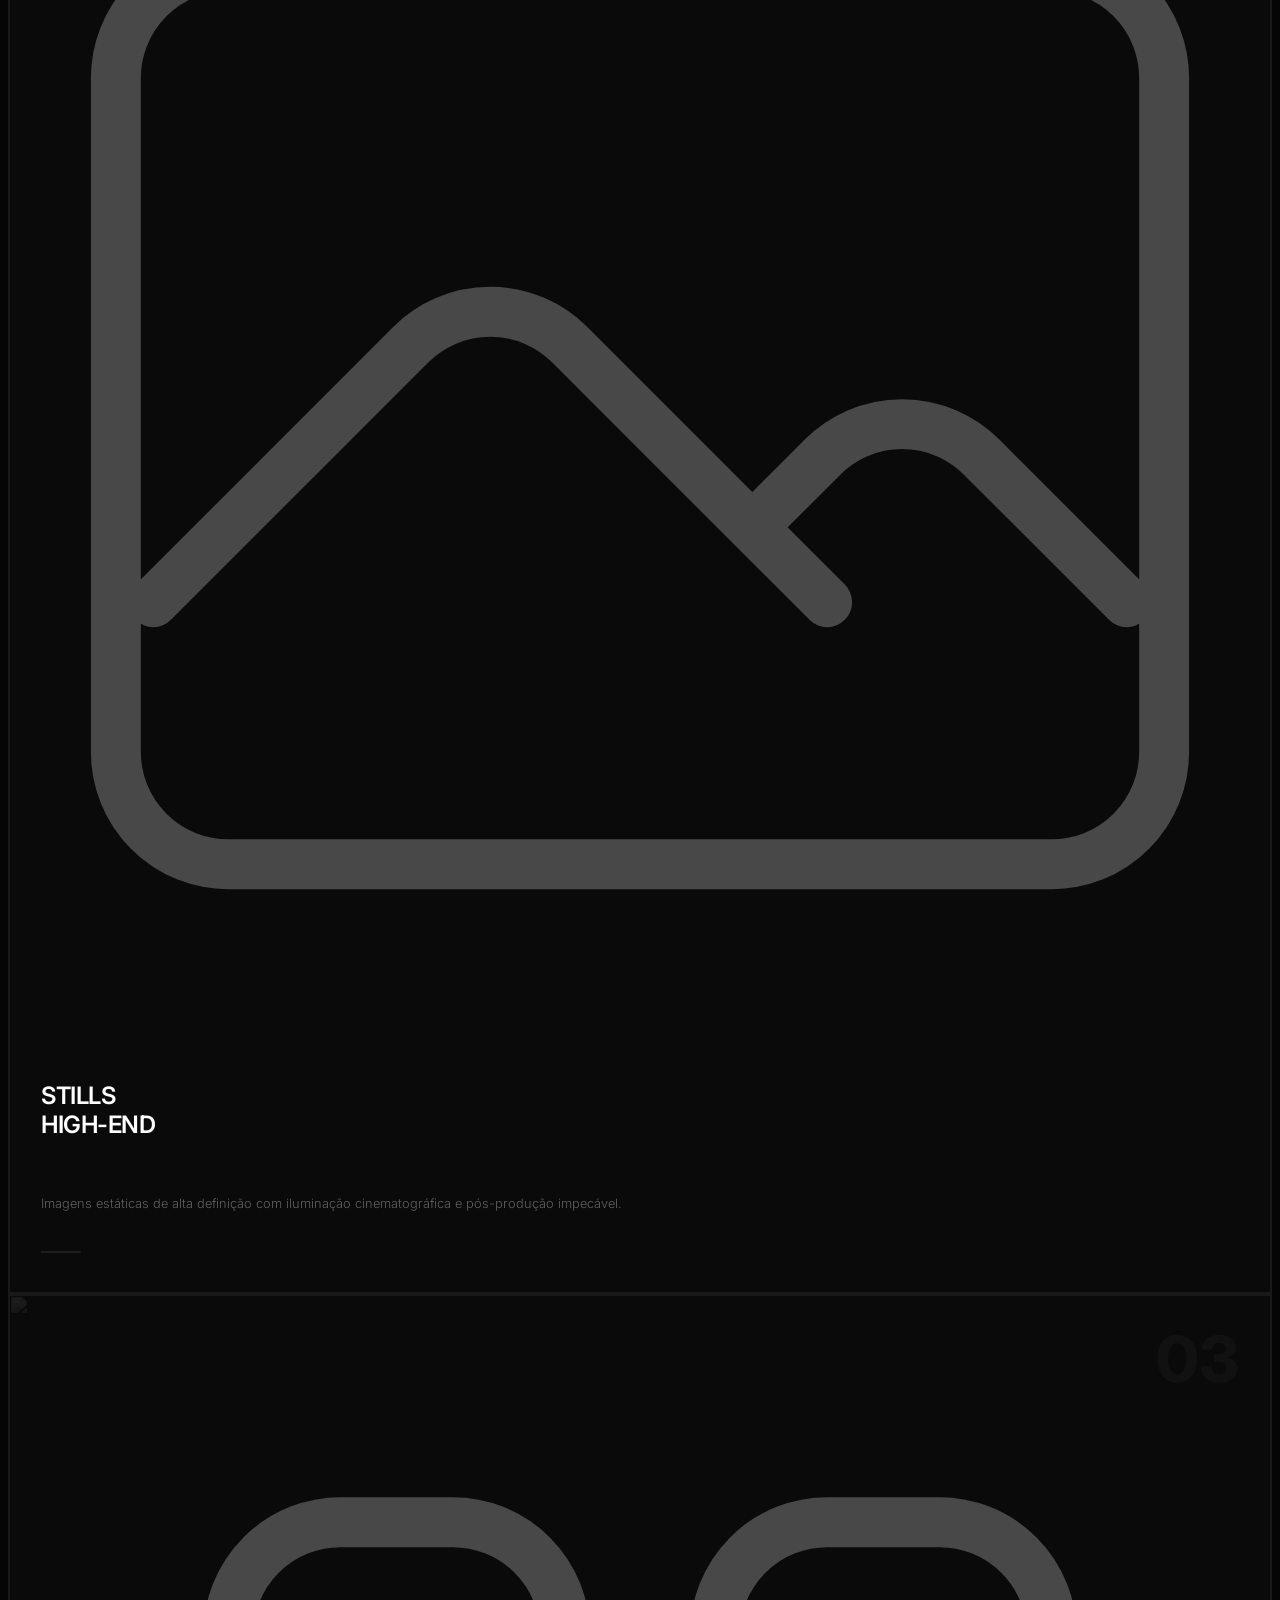
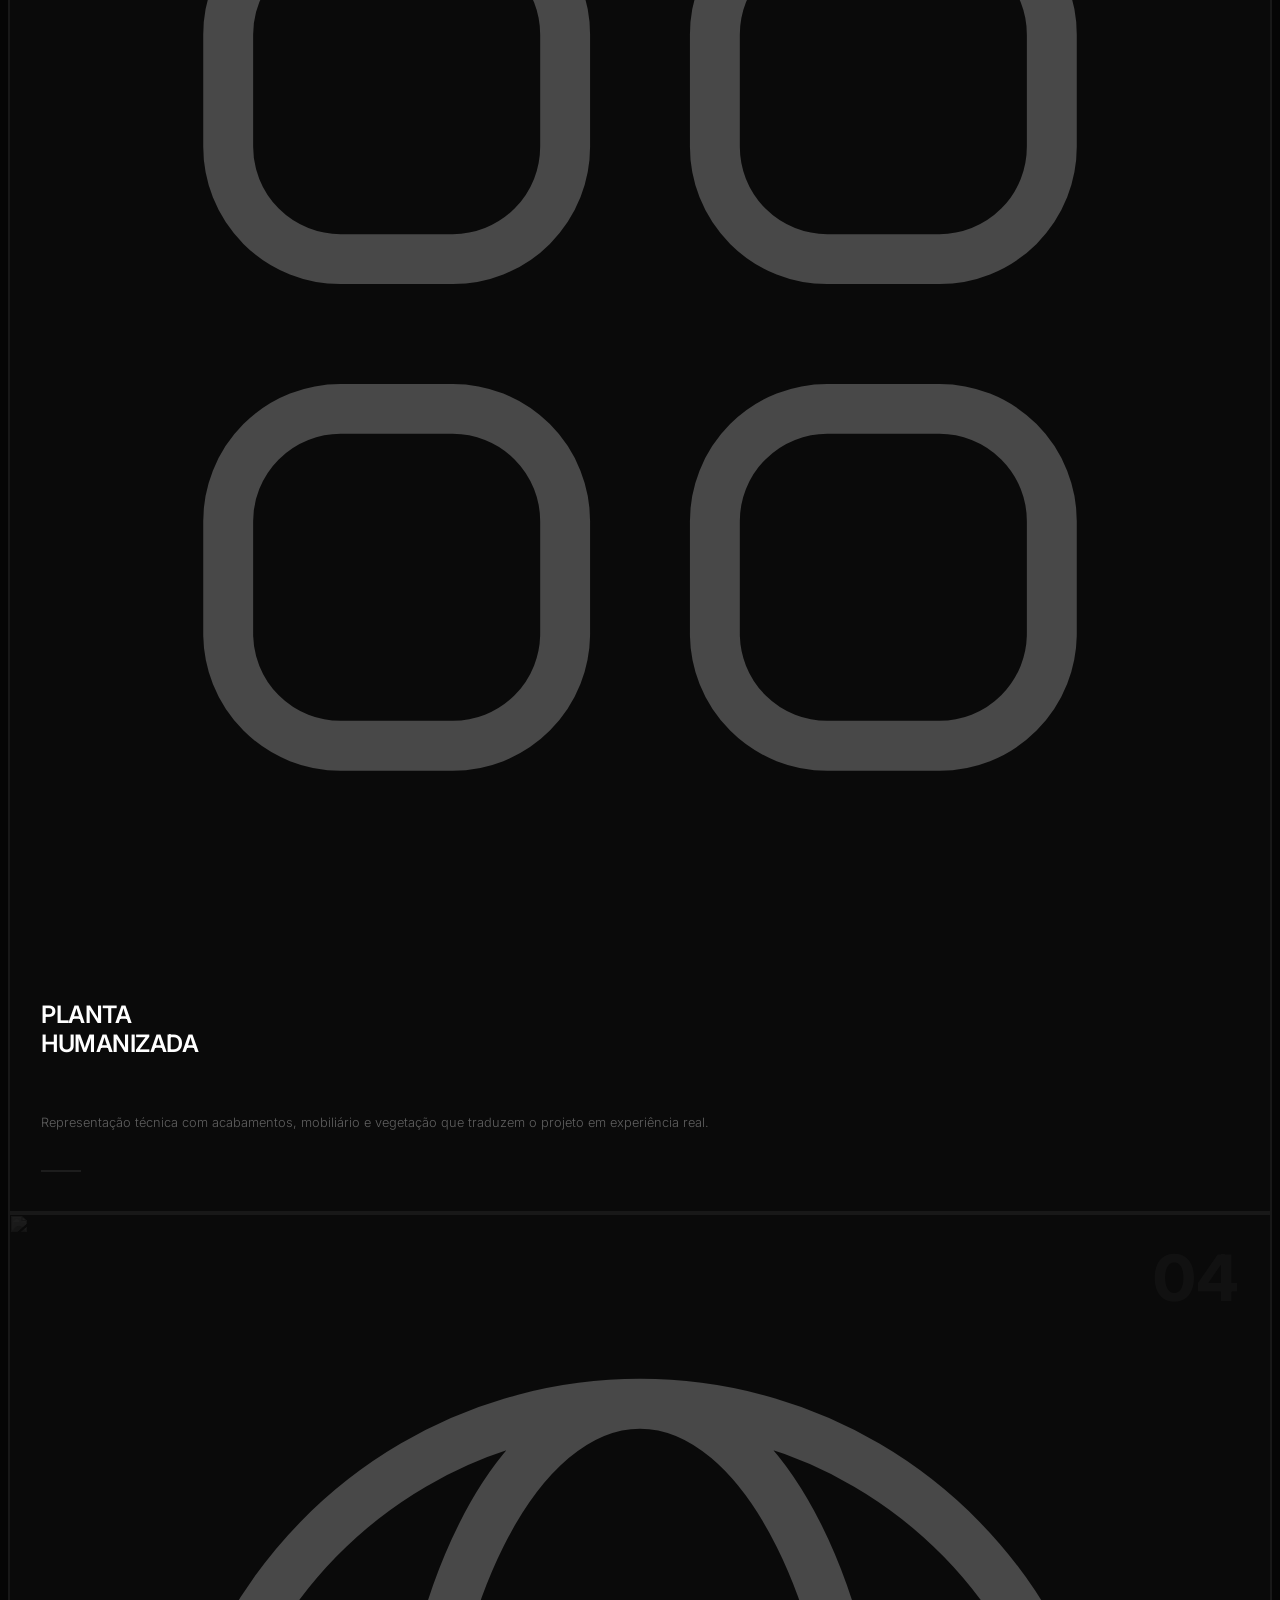
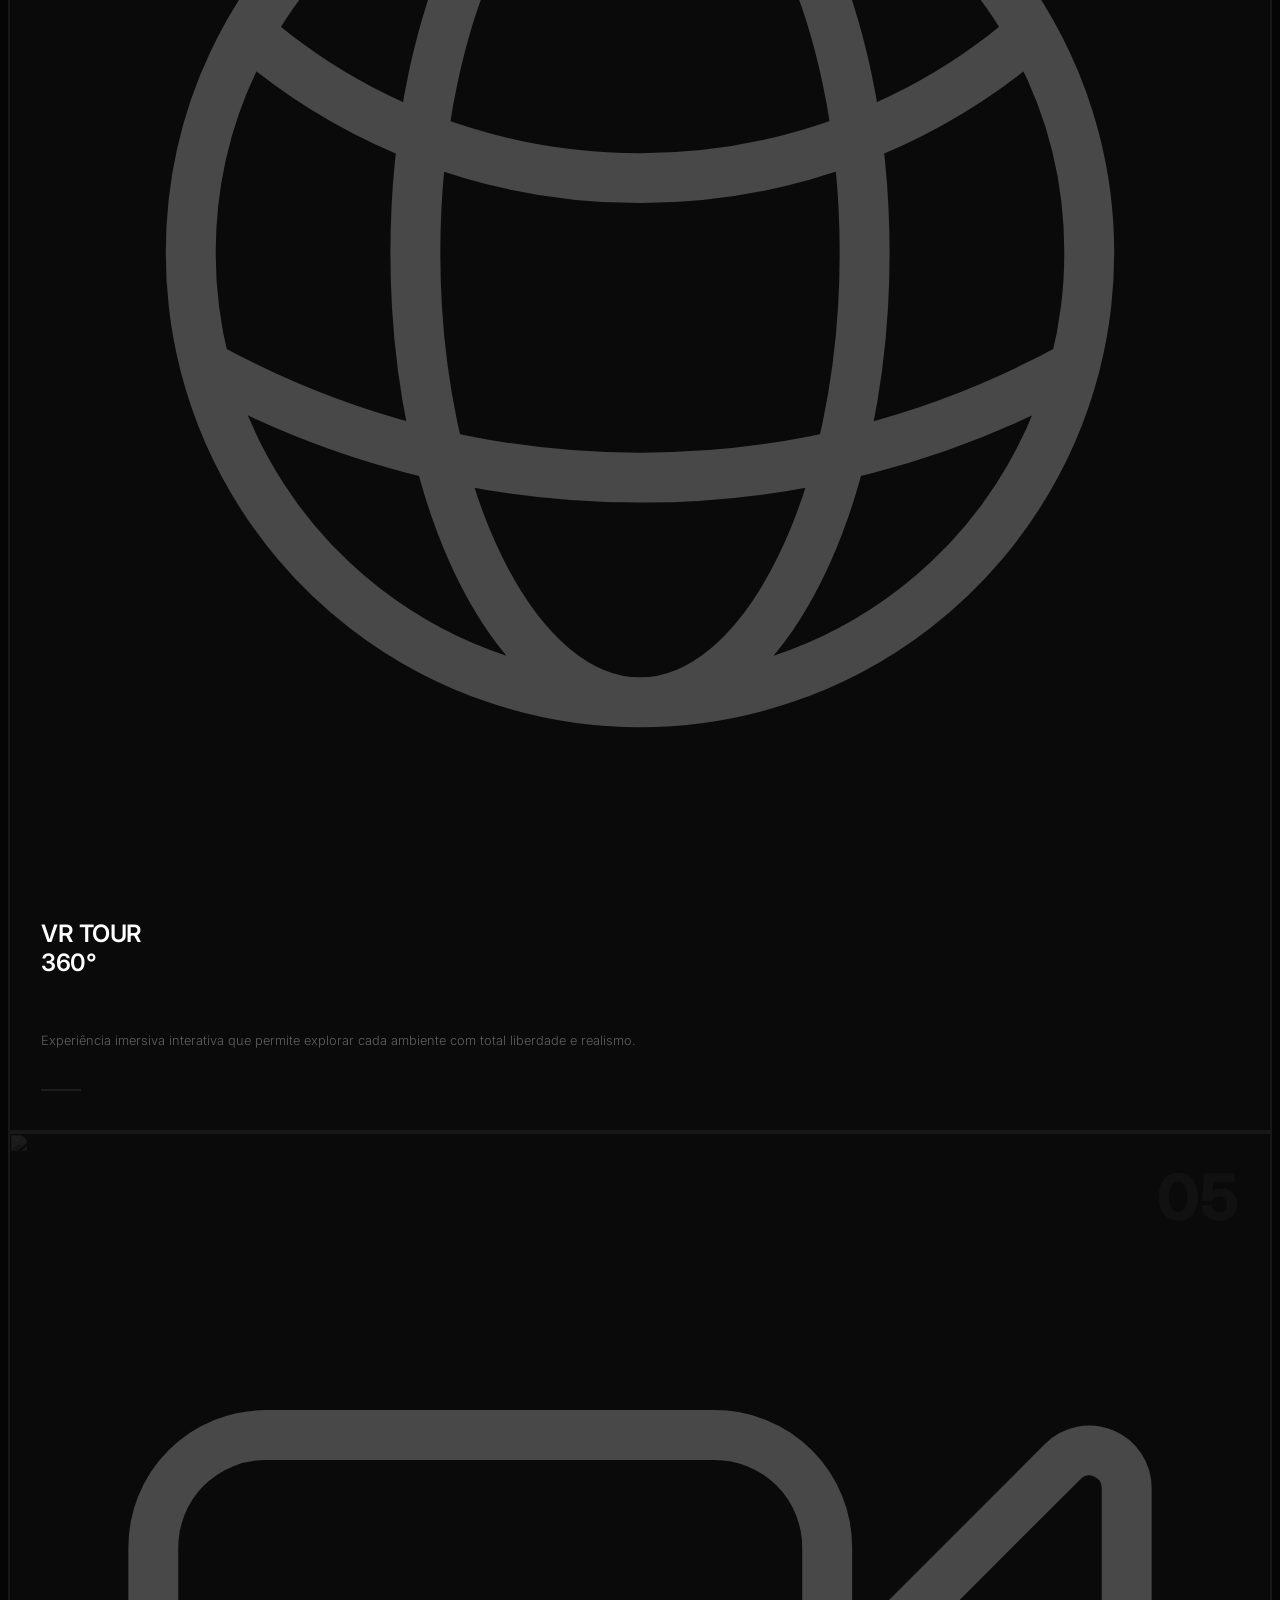
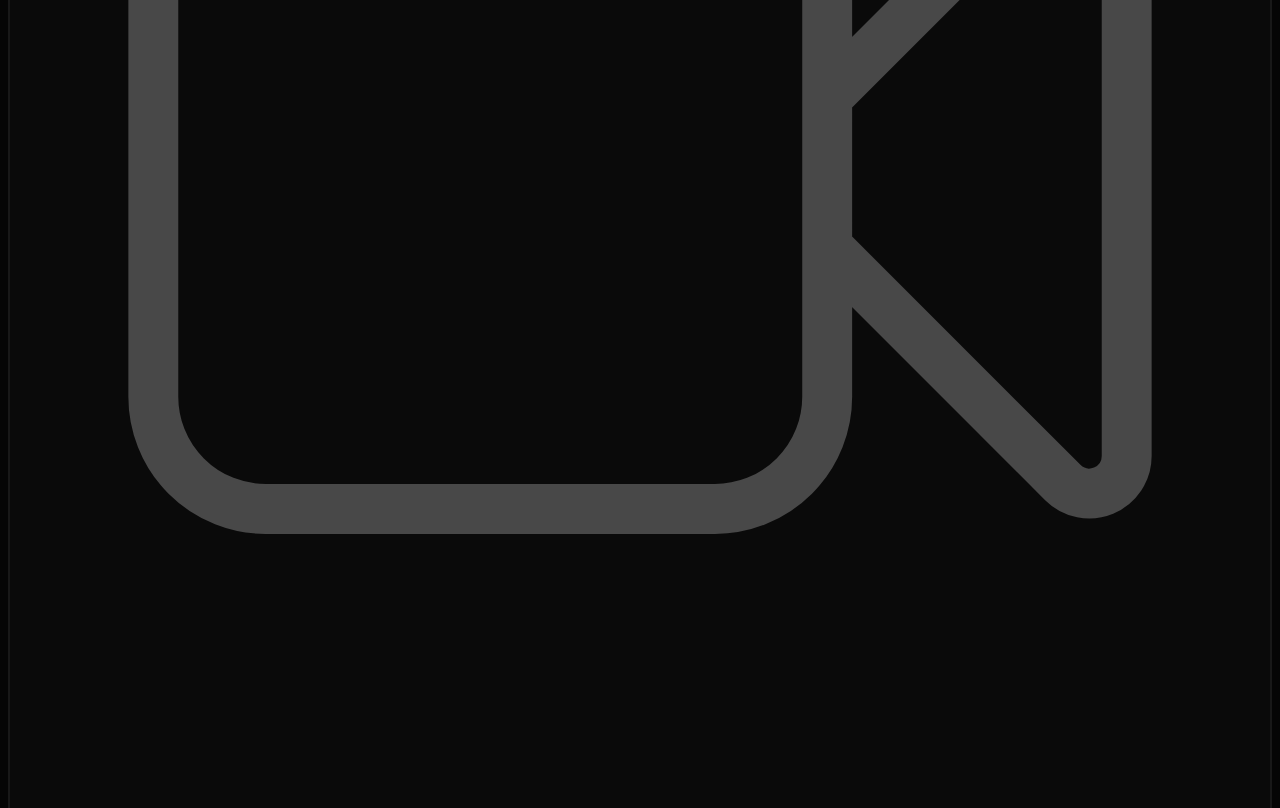
==== commit b0494ef7: "serviços" ====
--- a/design-system/index.html
+++ b/design-system/index.html
@@ -172,7 +172,230 @@
             transition: top 0.15s ease-out;
             pointer-events: none;
         }
+
+        /* Portfolio Interactive Grid */
+        .portfolio-container {
+            position: relative;
+            perspective: 2000px;
+            overflow: hidden;
+            background: #050505;
+            padding: 8rem 0 0 0;
+        }
+
+        .portfolio-layer {
+            column-count: 4;
+            column-gap: 0;
+            padding: 0;
+            transition: transform 0.1s linear;
+            will-change: transform;
+            line-height: 0;
+            width: 100%;
+            position: relative;
+            z-index: 20;
+        }
+
+        @media (max-width: 1280px) {
+            .portfolio-layer {
+                column-count: 3;
+            }
+        }
+
+        @media (max-width: 1024px) {
+            .portfolio-layer {
+                column-count: 2;
+            }
+        }
+
+        @media (max-width: 640px) {
+            .portfolio-layer {
+                column-count: 1;
+            }
+        }
+
+        .portfolio-card {
+            position: relative;
+            display: inline-block;
+            width: 100%;
+            background: #000;
+            overflow: hidden;
+            transition: all 0.6s cubic-bezier(0.22, 1, 0.36, 1);
+            pointer-events: auto;
+            break-inside: avoid;
+            margin: 0;
+            padding: 0;
+            will-change: transform;
+            /* Default depth */
+            --depth: 10;
+            transform: translate3d(calc(var(--px) * var(--depth) * -1px), calc(var(--py) * var(--depth) * -1px), 0);
+        }
+
+        .portfolio-card:hover {
+            transform: scale(1.05) translateZ(100px) !important;
+            z-index: 100;
+            box-shadow: 0 40px 80px rgba(0, 0, 0, 1);
+        }
+
+        .portfolio-card img {
+            display: block;
+            width: 100%;
+            height: auto;
+            filter: grayscale(0%) brightness(1);
+            transition: all 0.8s cubic-bezier(0.22, 1, 0.36, 1);
+        }
+
+        .portfolio-card:hover img {
+            transform: scale(1.05);
+        }
+
+        /* Depth variants */
+        .depth-deep {
+            --depth: 5;
+            opacity: 0.8;
+        }
+
+        .depth-mid {
+            --depth: 15;
+        }
+
+        .depth-front {
+            --depth: 35;
+        }
+
+        /* Portfolio Section Masking & Depth */
+        #portfolio {
+            position: relative;
+            background: #050505;
+            mask-image: linear-gradient(to bottom, transparent, black 15%, black);
+            -webkit-mask-image: linear-gradient(to bottom, transparent, black 15%, black);
+            z-index: 20;
+            overflow: hidden;
+            clip-path: inset(0);
+        }
+
+        .parallax-section {
+            --px: 0.5;
+            --py: 0.5;
+        }
+
+        /* Serviços — Vertical Rectangle Cards */
+        .servico-card {
+            flex: 0 0 280px;
+            min-height: 480px;
+            position: relative;
+            cursor: pointer;
+        }
+
+        @media (min-width: 1024px) {
+            .servico-card {
+                flex: 1 1 0%;
+                min-width: 0;
+            }
+        }
+
+        .servico-bg {
+            position: absolute;
+            inset: 0;
+            width: 100%;
+            height: 100%;
+            object-fit: cover;
+            opacity: 0.08;
+            filter: grayscale(100%);
+            transition: all 0.8s cubic-bezier(0.22, 1, 0.36, 1);
+            pointer-events: none;
+            z-index: 0;
+        }
+
+        .servico-card:hover .servico-bg {
+            opacity: 0.2;
+            filter: grayscale(0%);
+            transform: scale(1.1);
+        }
+
+        .servico-card-inner {
+            position: relative;
+            height: 100%;
+            min-height: 480px;
+            background: rgba(255, 255, 255, 0.02);
+            border: 1px solid rgba(255, 255, 255, 0.06);
+            padding: 2.5rem 2rem;
+            display: flex;
+            flex-direction: column;
+            justify-content: flex-end;
+            gap: 1rem;
+            transition: all 0.5s cubic-bezier(0.22, 1, 0.36, 1);
+            overflow: hidden;
+        }
+
+        .servico-card:hover .servico-card-inner {
+            background: rgba(141, 79, 192, 0.04);
+            border-color: rgba(141, 79, 192, 0.3);
+            transform: translateY(-8px);
+            box-shadow: 0 30px 60px rgba(0, 0, 0, 0.5), 0 0 40px rgba(141, 79, 192, 0.08);
+        }
+
+        .servico-number {
+            position: absolute;
+            top: 2rem;
+            right: 2rem;
+            font-family: 'Inter', monospace;
+            font-size: 64px;
+            font-weight: 800;
+            color: rgba(255, 255, 255, 0.03);
+            line-height: 1;
+            transition: color 0.5s ease;
+        }
+
+        .servico-card:hover .servico-number {
+            color: rgba(141, 79, 192, 0.12);
+        }
+
+        .servico-icon {
+            color: rgba(255, 255, 255, 0.25);
+            transition: color 0.5s ease;
+            margin-bottom: 1.5rem;
+        }
+
+        .servico-card:hover .servico-icon {
+            color: #8d4fc0;
+        }
+
+        .servico-title {
+            font-family: 'Inter', sans-serif;
+            font-size: 1.5rem;
+            font-weight: 600;
+            color: #fff;
+            text-transform: uppercase;
+            letter-spacing: -0.02em;
+            line-height: 1.2;
+        }
+
+        .servico-desc {
+            font-family: 'Inter', sans-serif;
+            font-size: 0.8rem;
+            color: rgba(255, 255, 255, 0.35);
+            line-height: 1.7;
+            font-weight: 300;
+            transition: color 0.5s ease;
+        }
+
+        .servico-card:hover .servico-desc {
+            color: rgba(255, 255, 255, 0.55);
+        }
+
+        .servico-line {
+            width: 40px;
+            height: 2px;
+            background: rgba(255, 255, 255, 0.08);
+            margin-top: 0.5rem;
+            transition: all 0.5s ease;
+        }
+
+        .servico-card:hover .servico-line {
+            width: 100%;
+            background: linear-gradient(90deg, #8d4fc0, transparent);
+        }
     </style>
+
 </head>
 
 <body class="selection:bg-ds3Purple selection:text-black">
@@ -196,7 +419,7 @@
         </a>
         <div class="hidden md:flex gap-8">
             <a href="#hero" class="hover:text-ds3Purple transition-colors cursor-hover">Home</a>
-            <a href="#" class="hover:text-ds3Purple transition-colors cursor-hover">Portfolio</a>
+            <a href="#portfolio" class="hover:text-ds3Purple transition-colors cursor-hover">Portfolio</a>
             <a href="#" class="hover:text-ds3Purple transition-colors cursor-hover">About</a>
             <a href="#" class="hover:text-ds3Purple transition-colors cursor-hover">Contact</a>
         </div>
@@ -710,6 +933,198 @@
         </div>
     </section>
 
+    <!-- SECTION 4: Portfolio (Interactive Parallax Grid) -->
+    <section id="portfolio" class="parallax-section cursor-hover">
+        <div class="portfolio-container">
+            <!-- Header -->
+            <div
+                class="flex flex-col items-center justify-center text-center gap-4 mb-20 max-w-3xl mx-auto px-6 relative z-50 animate-on-scroll [animation:fadeSlideIn_0.8s_ease-out_0.1s_both]">
+                <span
+                    class="text-[11px] font-mono text-ds3Purple uppercase tracking-[0.25em] mb-2 border border-ds3Purple/30 px-3 py-1 rounded-full bg-ds3Purple/5">Portfolio</span>
+                <h2 class="text-4xl lg:text-5xl text-white font-medium tracking-tighter uppercase">RESULTADO DE ALTA
+                    PERFORMANCE</h2>
+                <p class="text-base lg:text-lg text-neutral-400 font-light leading-relaxed mt-4">
+                    Explore nossa curadoria de visualizações em cores vibrantes. Mova o mouse para sentir a profundidade
+                    interativa.
+                </p>
+            </div>
+
+            <!-- Single Masonry Flow — Fixed height for straight bottom cut -->
+            <div style="max-height: 480vh; overflow: hidden; position: relative;">
+                <div class="portfolio-layer">
+                    <!-- Mix of depth classes for parallax variety -->
+                    <div class="portfolio-card depth-deep"><img src="./public/portfolio/img (1).png"
+                            alt="Axyon Portfolio" loading="lazy" decoding="async"></div>
+                    <div class="portfolio-card depth-mid"><img src="./public/portfolio/img (2).png"
+                            alt="Axyon Portfolio" loading="lazy" decoding="async"></div>
+                    <div class="portfolio-card depth-front"><img src="./public/portfolio/img (3).png"
+                            alt="Axyon Portfolio" loading="lazy" decoding="async"></div>
+                    <div class="portfolio-card depth-deep"><img src="./public/portfolio/img (4).png"
+                            alt="Axyon Portfolio" loading="lazy" decoding="async"></div>
+                    <div class="portfolio-card depth-mid"><img src="./public/portfolio/img (5).png"
+                            alt="Axyon Portfolio" loading="lazy" decoding="async"></div>
+                    <div class="portfolio-card depth-front"><img src="./public/portfolio/img (6).png"
+                            alt="Axyon Portfolio" loading="lazy" decoding="async"></div>
+                    <div class="portfolio-card depth-deep"><img src="./public/portfolio/img (7).png"
+                            alt="Axyon Portfolio" loading="lazy" decoding="async"></div>
+                    <div class="portfolio-card depth-mid"><img src="./public/portfolio/img (8).png"
+                            alt="Axyon Portfolio" loading="lazy" decoding="async"></div>
+                    <div class="portfolio-card depth-front"><img src="./public/portfolio/img (9).png"
+                            alt="Axyon Portfolio" loading="lazy" decoding="async"></div>
+                    <div class="portfolio-card depth-deep"><img src="./public/portfolio/img (10).png"
+                            alt="Axyon Portfolio" loading="lazy" decoding="async"></div>
+                    <div class="portfolio-card depth-mid"><img src="./public/portfolio/img (11).png"
+                            alt="Axyon Portfolio" loading="lazy" decoding="async"></div>
+                    <div class="portfolio-card depth-front"><img src="./public/portfolio/img (12).png"
+                            alt="Axyon Portfolio" loading="lazy" decoding="async"></div>
+                    <div class="portfolio-card depth-deep"><img src="./public/portfolio/img (13).png"
+                            alt="Axyon Portfolio" loading="lazy" decoding="async"></div>
+                    <div class="portfolio-card depth-mid"><img src="./public/portfolio/img (14).png"
+                            alt="Axyon Portfolio" loading="lazy" decoding="async"></div>
+                    <div class="portfolio-card depth-front"><img src="./public/portfolio/img (15).png"
+                            alt="Axyon Portfolio" loading="lazy" decoding="async"></div>
+                    <div class="portfolio-card depth-deep"><img src="./public/portfolio/img (16).png"
+                            alt="Axyon Portfolio" loading="lazy" decoding="async"></div>
+                    <div class="portfolio-card depth-mid"><img src="./public/portfolio/img (17).png"
+                            alt="Axyon Portfolio" loading="lazy" decoding="async"></div>
+                    <div class="portfolio-card depth-front"><img src="./public/portfolio/img (18).png"
+                            alt="Axyon Portfolio" loading="lazy" decoding="async"></div>
+                    <div class="portfolio-card depth-deep"><img src="./public/portfolio/img (19).png"
+                            alt="Axyon Portfolio" loading="lazy" decoding="async"></div>
+                    <div class="portfolio-card depth-mid"><img src="./public/portfolio/img (20).png"
+                            alt="Axyon Portfolio" loading="lazy" decoding="async"></div>
+                    <div class="portfolio-card depth-front"><img src="./public/portfolio/img (21).png"
+                            alt="Axyon Portfolio" loading="lazy" decoding="async"></div>
+                    <div class="portfolio-card depth-deep"><img src="./public/portfolio/img (22).png"
+                            alt="Axyon Portfolio" loading="lazy" decoding="async"></div>
+                    <div class="portfolio-card depth-mid"><img src="./public/portfolio/img (23).png"
+                            alt="Axyon Portfolio" loading="lazy" decoding="async"></div>
+                    <div class="portfolio-card depth-front"><img src="./public/portfolio/img (24).png"
+                            alt="Axyon Portfolio" loading="lazy" decoding="async"></div>
+                    <div class="portfolio-card depth-deep"><img src="./public/portfolio/img (25).png"
+                            alt="Axyon Portfolio" loading="lazy" decoding="async"></div>
+                    <div class="portfolio-card depth-mid"><img src="./public/portfolio/img (26).png"
+                            alt="Axyon Portfolio" loading="lazy" decoding="async"></div>
+                    <div class="portfolio-card depth-front"><img src="./public/portfolio/img (27).png"
+                            alt="Axyon Portfolio" loading="lazy" decoding="async"></div>
+                    <div class="portfolio-card depth-deep"><img src="./public/portfolio/img (28).png"
+                            alt="Axyon Portfolio" loading="lazy" decoding="async"></div>
+                    <div class="portfolio-card depth-mid"><img src="./public/portfolio/img (29).png"
+                            alt="Axyon Portfolio" loading="lazy" decoding="async"></div>
+                    <div class="portfolio-card depth-front"><img src="./public/portfolio/img (30).png"
+                            alt="Axyon Portfolio" loading="lazy" decoding="async"></div>
+                    <div class="portfolio-card depth-deep"><img src="./public/portfolio/img (31).png"
+                            alt="Axyon Portfolio" loading="lazy" decoding="async"></div>
+                    <div class="portfolio-card depth-mid"><img src="./public/portfolio/img (32).png"
+                            alt="Axyon Portfolio" loading="lazy" decoding="async"></div>
+                    <div class="portfolio-card depth-front"><img src="./public/portfolio/img (33).png"
+                            alt="Axyon Portfolio" loading="lazy" decoding="async"></div>
+                </div>
+            </div>
+
+
+        </div>
+        </div>
+    </section>
+
+    <!-- SECTION 5: Serviços (Vertical Cards Horizontal Layout) -->
+    <section id="servicos" class="relative bg-[#050505] py-32 px-6 lg:px-16 overflow-hidden cursor-hover">
+        <!-- Background grid subtle -->
+        <div class="absolute inset-0 grid-bg pointer-events-none opacity-30"></div>
+
+        <!-- Header -->
+        <div class="relative z-10 max-w-5xl mx-auto mb-20 animate-on-scroll [animation:fadeSlideIn_0.8s_ease-out_0.1s_both]">
+            <span class="text-[11px] font-mono text-ds3Purple uppercase tracking-[0.25em] mb-4 block border border-ds3Purple/30 px-3 py-1 rounded-full bg-ds3Purple/5 w-fit">Nossos Serviços</span>
+            <h2 class="text-4xl lg:text-5xl text-white font-medium tracking-tighter uppercase mt-4">SOLUÇÕES VISUAIS<br>ESTRATÉGICAS</h2>
+        </div>
+
+        <!-- Cards Container — Horizontal scroll with vertical rectangles -->
+        <div class="relative z-10 flex gap-5 overflow-x-auto pb-8 snap-x snap-mandatory scrollbar-hide" style="-ms-overflow-style:none;scrollbar-width:none;">
+            <style>.scrollbar-hide::-webkit-scrollbar{display:none;}</style>
+
+            <!-- Card 1: Setup de Modelagem -->
+            <div class="servico-card group snap-start animate-on-scroll [animation:fadeSlideIn_0.8s_ease-out_0.15s_both]">
+                <div class="servico-card-inner">
+                    <img src="./public/portfolio/img (5).png" alt="" class="servico-bg" loading="lazy" decoding="async">
+                    <span class="servico-number">01</span>
+                    <div class="servico-icon">
+                        <svg xmlns="http://www.w3.org/2000/svg" fill="none" viewBox="0 0 24 24" stroke-width="1" stroke="currentColor" class="w-8 h-8">
+                            <path stroke-linecap="round" stroke-linejoin="round" d="m21 7.5-9-5.25L3 7.5m18 0-9 5.25m9-5.25v9l-9 5.25M3 7.5l9 5.25M3 7.5v9l9 5.25m0-9v9" />
+                        </svg>
+                    </div>
+                    <h3 class="servico-title">Setup de<br>Modelagem</h3>
+                    <p class="servico-desc">Construção digital precisa do empreendimento com fidelidade volumétrica e materialidade técnica.</p>
+                    <div class="servico-line"></div>
+                </div>
+            </div>
+
+            <!-- Card 2: Stills High-End -->
+            <div class="servico-card group snap-start animate-on-scroll [animation:fadeSlideIn_0.8s_ease-out_0.3s_both]">
+                <div class="servico-card-inner">
+                    <img src="./public/portfolio/img (12).png" alt="" class="servico-bg" loading="lazy" decoding="async">
+                    <span class="servico-number">02</span>
+                    <div class="servico-icon">
+                        <svg xmlns="http://www.w3.org/2000/svg" fill="none" viewBox="0 0 24 24" stroke-width="1" stroke="currentColor" class="w-8 h-8">
+                            <path stroke-linecap="round" stroke-linejoin="round" d="m2.25 15.75 5.159-5.159a2.25 2.25 0 0 1 3.182 0l5.159 5.159m-1.5-1.5 1.409-1.409a2.25 2.25 0 0 1 3.182 0l2.909 2.909M3.75 21h16.5A2.25 2.25 0 0 0 22.5 18.75V5.25A2.25 2.25 0 0 0 20.25 3H3.75A2.25 2.25 0 0 0 1.5 5.25v13.5A2.25 2.25 0 0 0 3.75 21Z" />
+                        </svg>
+                    </div>
+                    <h3 class="servico-title">Stills<br>High-End</h3>
+                    <p class="servico-desc">Imagens estáticas de alta definição com iluminação cinematográfica e pós-produção impecável.</p>
+                    <div class="servico-line"></div>
+                </div>
+            </div>
+
+            <!-- Card 3: Planta Humanizada -->
+            <div class="servico-card group snap-start animate-on-scroll [animation:fadeSlideIn_0.8s_ease-out_0.45s_both]">
+                <div class="servico-card-inner">
+                    <img src="./public/portfolio/img (21).png" alt="" class="servico-bg" loading="lazy" decoding="async">
+                    <span class="servico-number">03</span>
+                    <div class="servico-icon">
+                        <svg xmlns="http://www.w3.org/2000/svg" fill="none" viewBox="0 0 24 24" stroke-width="1" stroke="currentColor" class="w-8 h-8">
+                            <path stroke-linecap="round" stroke-linejoin="round" d="M3.75 6A2.25 2.25 0 0 1 6 3.75h2.25A2.25 2.25 0 0 1 10.5 6v2.25a2.25 2.25 0 0 1-2.25 2.25H6a2.25 2.25 0 0 1-2.25-2.25V6ZM3.75 15.75A2.25 2.25 0 0 1 6 13.5h2.25a2.25 2.25 0 0 1 2.25 2.25V18a2.25 2.25 0 0 1-2.25 2.25H6A2.25 2.25 0 0 1 3.75 18v-2.25ZM13.5 6a2.25 2.25 0 0 1 2.25-2.25H18A2.25 2.25 0 0 1 20.25 6v2.25A2.25 2.25 0 0 1 18 10.5h-2.25a2.25 2.25 0 0 1-2.25-2.25V6ZM13.5 15.75a2.25 2.25 0 0 1 2.25-2.25H18a2.25 2.25 0 0 1 2.25 2.25V18A2.25 2.25 0 0 1 18 20.25h-2.25a2.25 2.25 0 0 1-2.25-2.25v-2.25Z" />
+                        </svg>
+                    </div>
+                    <h3 class="servico-title">Planta<br>Humanizada</h3>
+                    <p class="servico-desc">Representação técnica com acabamentos, mobiliário e vegetação que traduzem o projeto em experiência real.</p>
+                    <div class="servico-line"></div>
+                </div>
+            </div>
+
+            <!-- Card 4: VR Tour 360° -->
+            <div class="servico-card group snap-start animate-on-scroll [animation:fadeSlideIn_0.8s_ease-out_0.6s_both]">
+                <div class="servico-card-inner">
+                    <img src="./public/portfolio/img (27).png" alt="" class="servico-bg" loading="lazy" decoding="async">
+                    <span class="servico-number">04</span>
+                    <div class="servico-icon">
+                        <svg xmlns="http://www.w3.org/2000/svg" fill="none" viewBox="0 0 24 24" stroke-width="1" stroke="currentColor" class="w-8 h-8">
+                            <path stroke-linecap="round" stroke-linejoin="round" d="M12 21a9.004 9.004 0 0 0 8.716-6.747M12 21a9.004 9.004 0 0 1-8.716-6.747M12 21c2.485 0 4.5-4.03 4.5-9S14.485 3 12 3m0 18c-2.485 0-4.5-4.03-4.5-9S9.515 3 12 3m0 0a8.997 8.997 0 0 1 7.843 4.582M12 3a8.997 8.997 0 0 0-7.843 4.582m15.686 0A11.953 11.953 0 0 1 12 10.5c-2.998 0-5.74-1.1-7.843-2.918m15.686 0A8.959 8.959 0 0 1 21 12c0 .778-.099 1.533-.284 2.253m0 0A17.919 17.919 0 0 1 12 16.5a17.92 17.92 0 0 1-8.716-2.247m0 0A9.015 9.015 0 0 1 3 12c0-1.605.42-3.113 1.157-4.418" />
+                        </svg>
+                    </div>
+                    <h3 class="servico-title">VR Tour<br>360°</h3>
+                    <p class="servico-desc">Experiência imersiva interativa que permite explorar cada ambiente com total liberdade e realismo.</p>
+                    <div class="servico-line"></div>
+                </div>
+            </div>
+
+            <!-- Card 5: Filme de Lançamento -->
+            <div class="servico-card group snap-start animate-on-scroll [animation:fadeSlideIn_0.8s_ease-out_0.75s_both]">
+                <div class="servico-card-inner">
+                    <img src="./public/portfolio/img (33).png" alt="" class="servico-bg" loading="lazy" decoding="async">
+                    <span class="servico-number">05</span>
+                    <div class="servico-icon">
+                        <svg xmlns="http://www.w3.org/2000/svg" fill="none" viewBox="0 0 24 24" stroke-width="1" stroke="currentColor" class="w-8 h-8">
+                            <path stroke-linecap="round" stroke-linejoin="round" d="m15.75 10.5 4.72-4.72a.75.75 0 0 1 1.28.53v11.38a.75.75 0 0 1-1.28.53l-4.72-4.72M4.5 18.75h9a2.25 2.25 0 0 0 2.25-2.25v-9a2.25 2.25 0 0 0-2.25-2.25h-9A2.25 2.25 0 0 0 2.25 7.5v9a2.25 2.25 0 0 0 2.25 2.25Z" />
+                        </svg>
+                    </div>
+                    <h3 class="servico-title">Filme de<br>Lançamento</h3>
+                    <p class="servico-desc">Animação cinematográfica com câmeras dinâmicas e storytelling visual que eleva o lançamento imobiliário.</p>
+                    <div class="servico-line"></div>
+                </div>
+            </div>
+
+        </div>
+    </section>
+
     <!-- SCRIPTS ENGINES -->
     <script>
         // --- 1. Animation On Scroll Observer ---
@@ -940,17 +1355,33 @@
                         // Queremos que o CENTRO do feixe (que tem 30vh de altura) 
                         // esteja alinhado com o CENTRO do viewport (vh/2).
                         // Logo, o TOPO do feixe deve estar em: (vh/2) - (30vh/2) = 35vh do topo do viewport.
-                        const targetTopInViewport = vh * 0.35; 
+                        const targetTopInViewport = vh * 0.35;
                         const progress = (targetTopInViewport - rect.top) / rect.height;
-                        
+
                         // Clamp mais amplo para permitir que o feixe entre e saia da seção
                         const percentage = Math.max(-20, Math.min(100, progress * 100));
                         section.style.setProperty('--beam-top', `${percentage}%`);
                     }
                 });
+
+                // --- 5. Portfolio Mouse-Move Parallax Logic ---
+                const portfolio = document.getElementById('portfolio');
+                if (portfolio) {
+                    portfolio.addEventListener('mousemove', (e) => {
+                        const { width, height, left, top } = portfolio.getBoundingClientRect();
+                        // Normalize mouse position to [-1, 1] range relative to section center
+                        const x = ((e.clientX - left) / width) - 0.5;
+                        const y = ((e.clientY - top) / height) - 0.5;
+
+                        // Set CSS variables for smooth translation
+                        portfolio.style.setProperty('--px', x.toFixed(3));
+                        portfolio.style.setProperty('--py', y.toFixed(3));
+                    });
+                }
             }
         });
     </script>
+
 </body>
 
 </html>
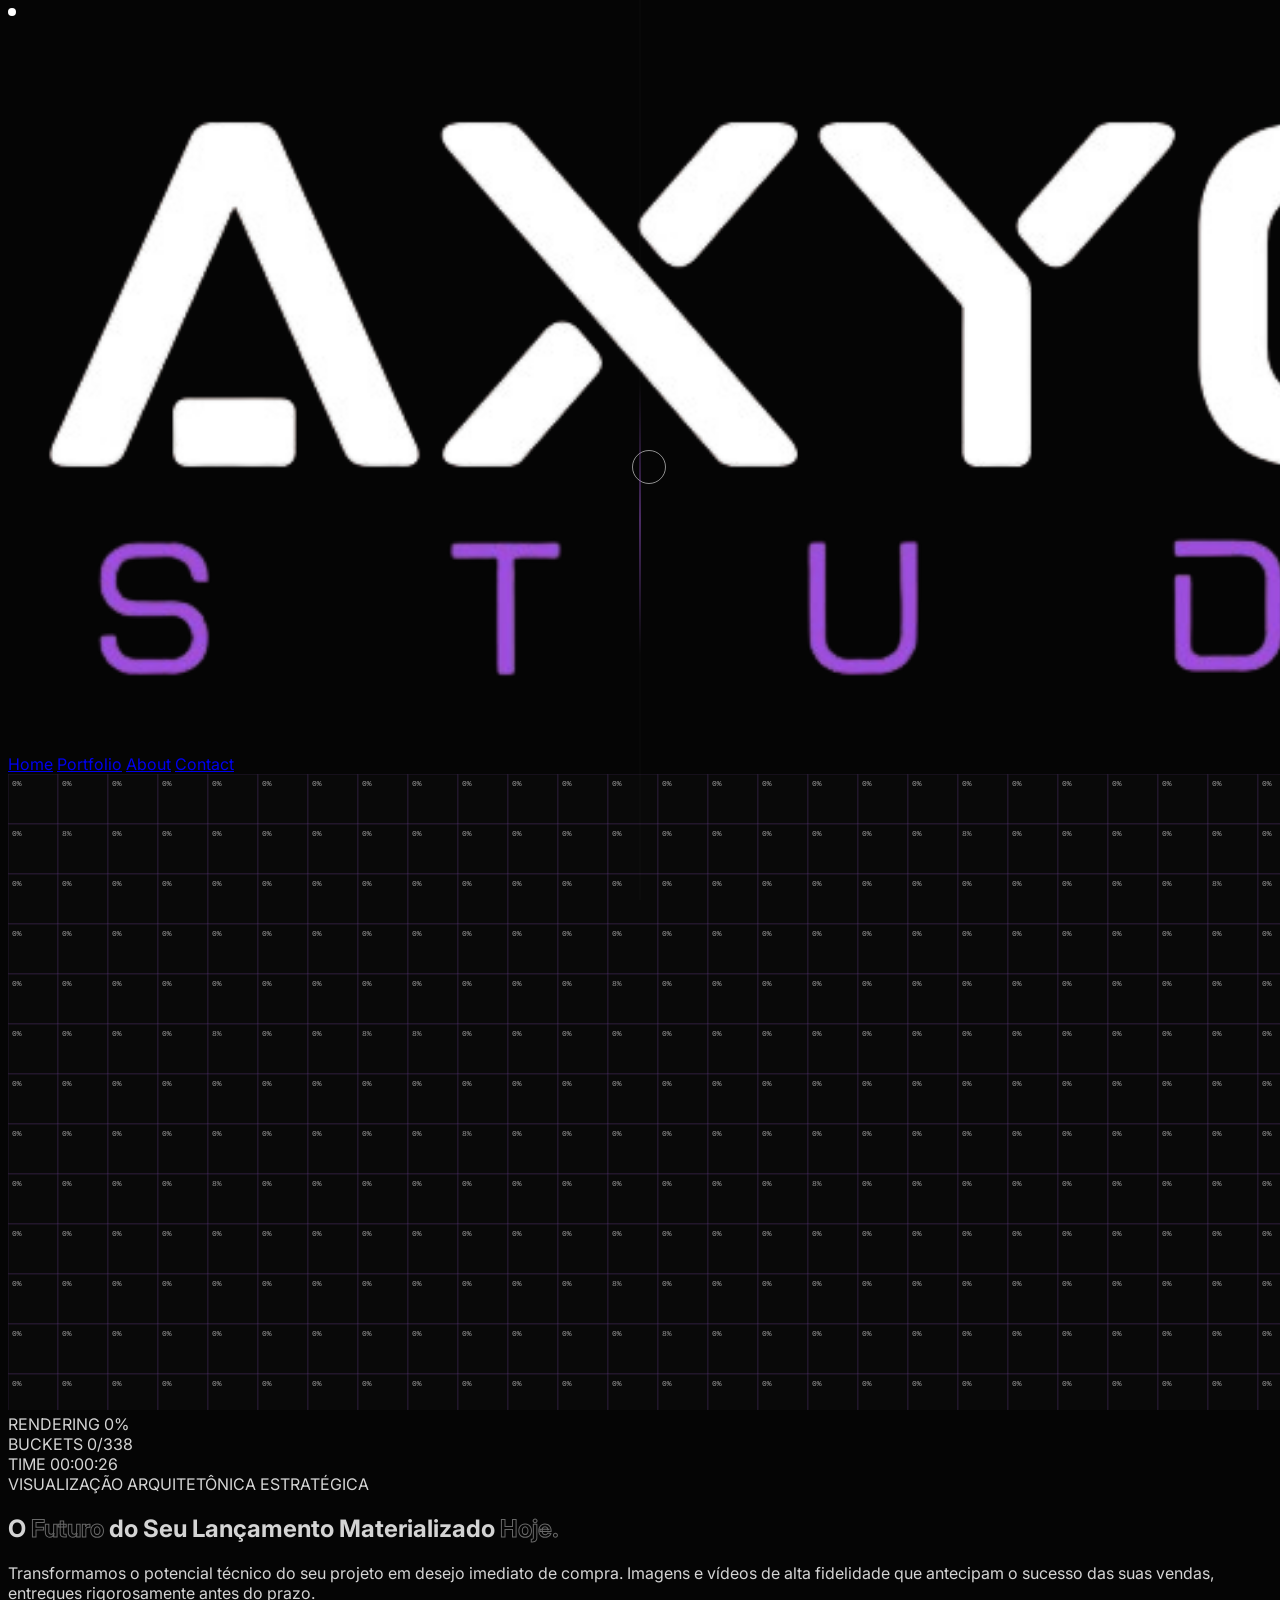
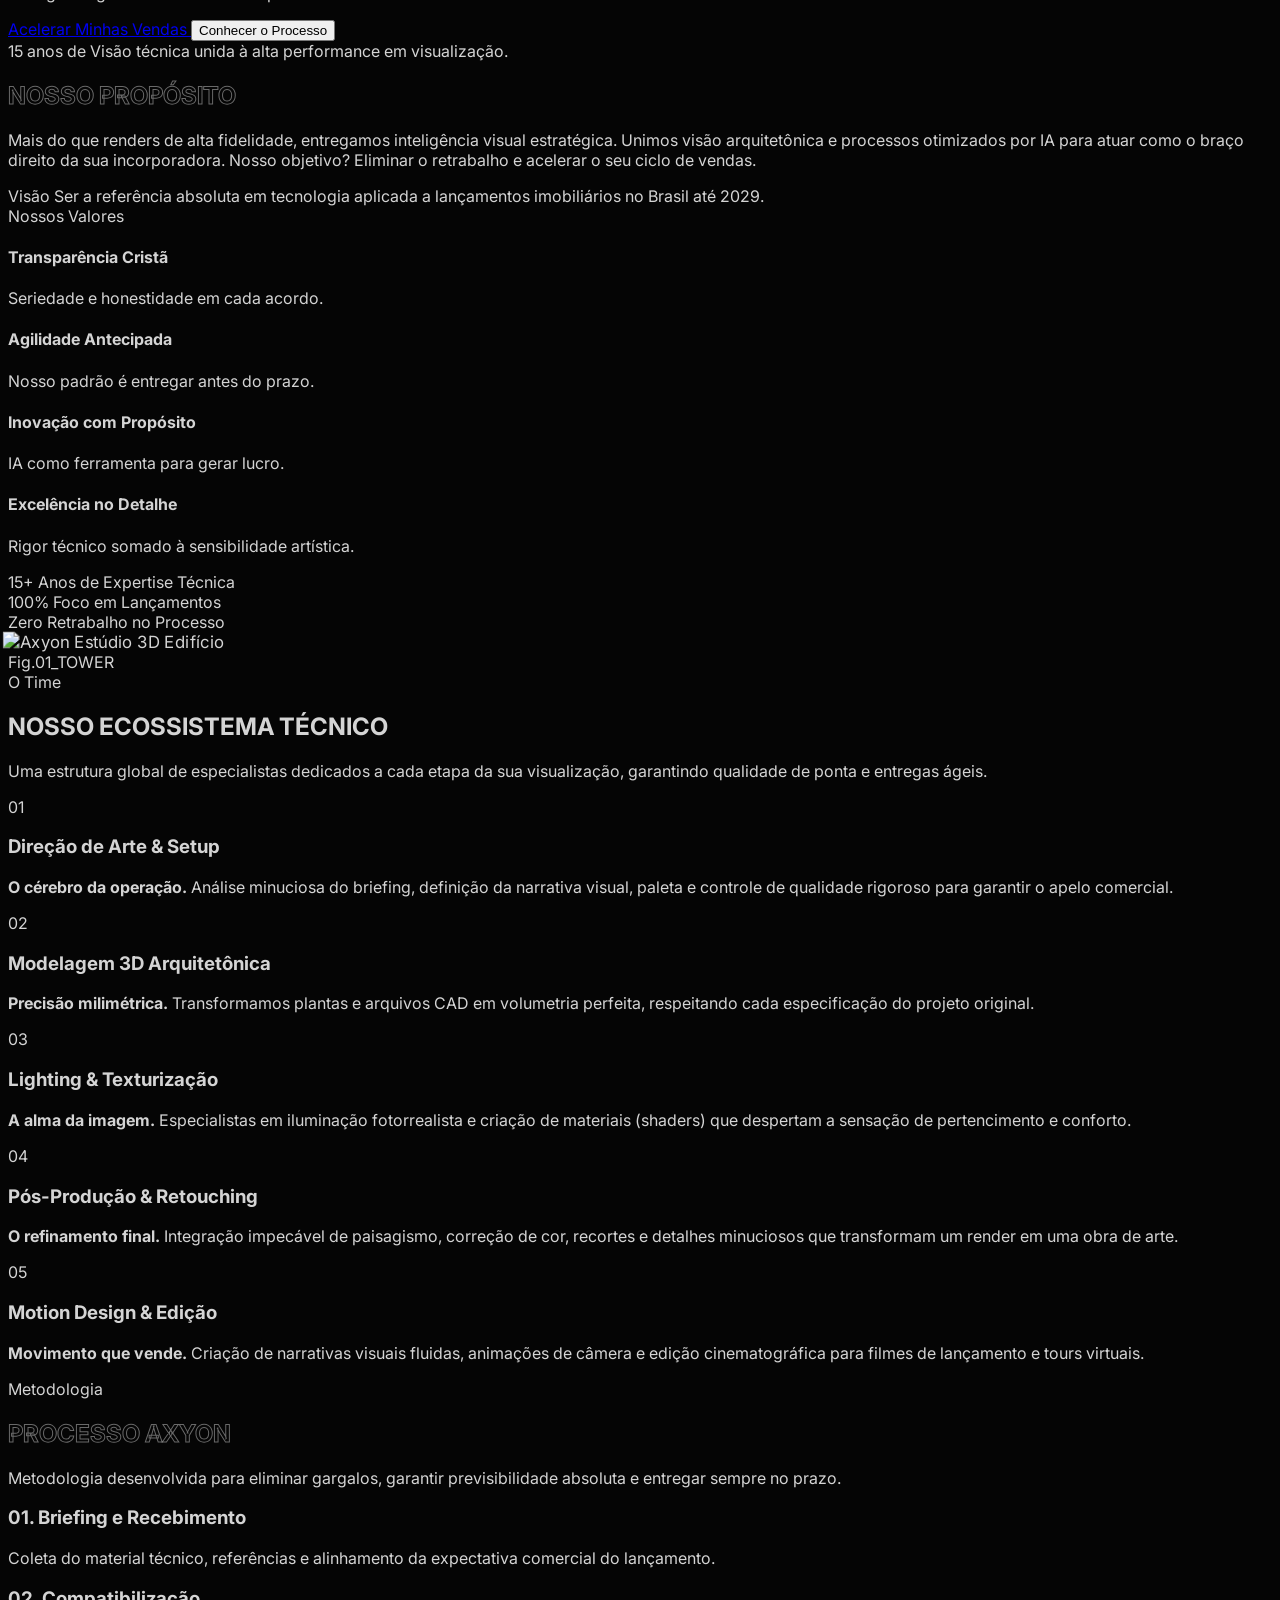
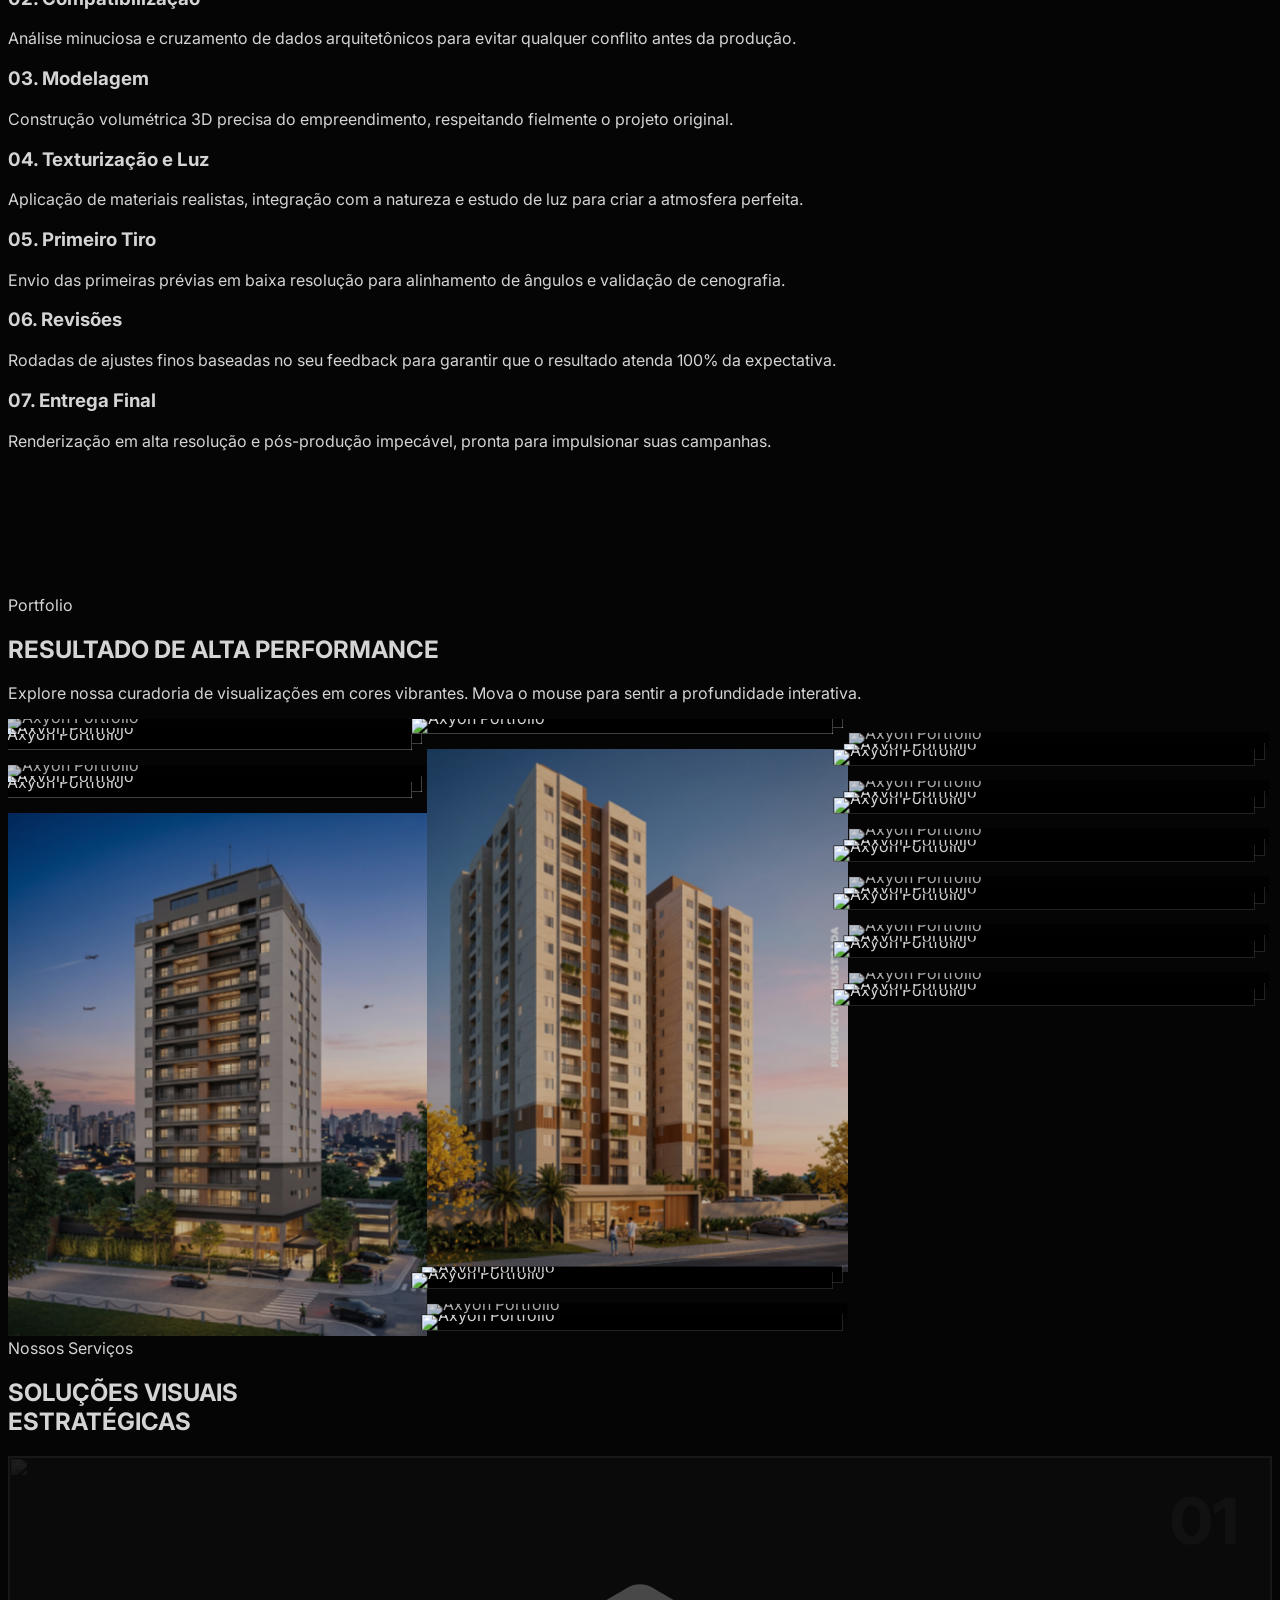
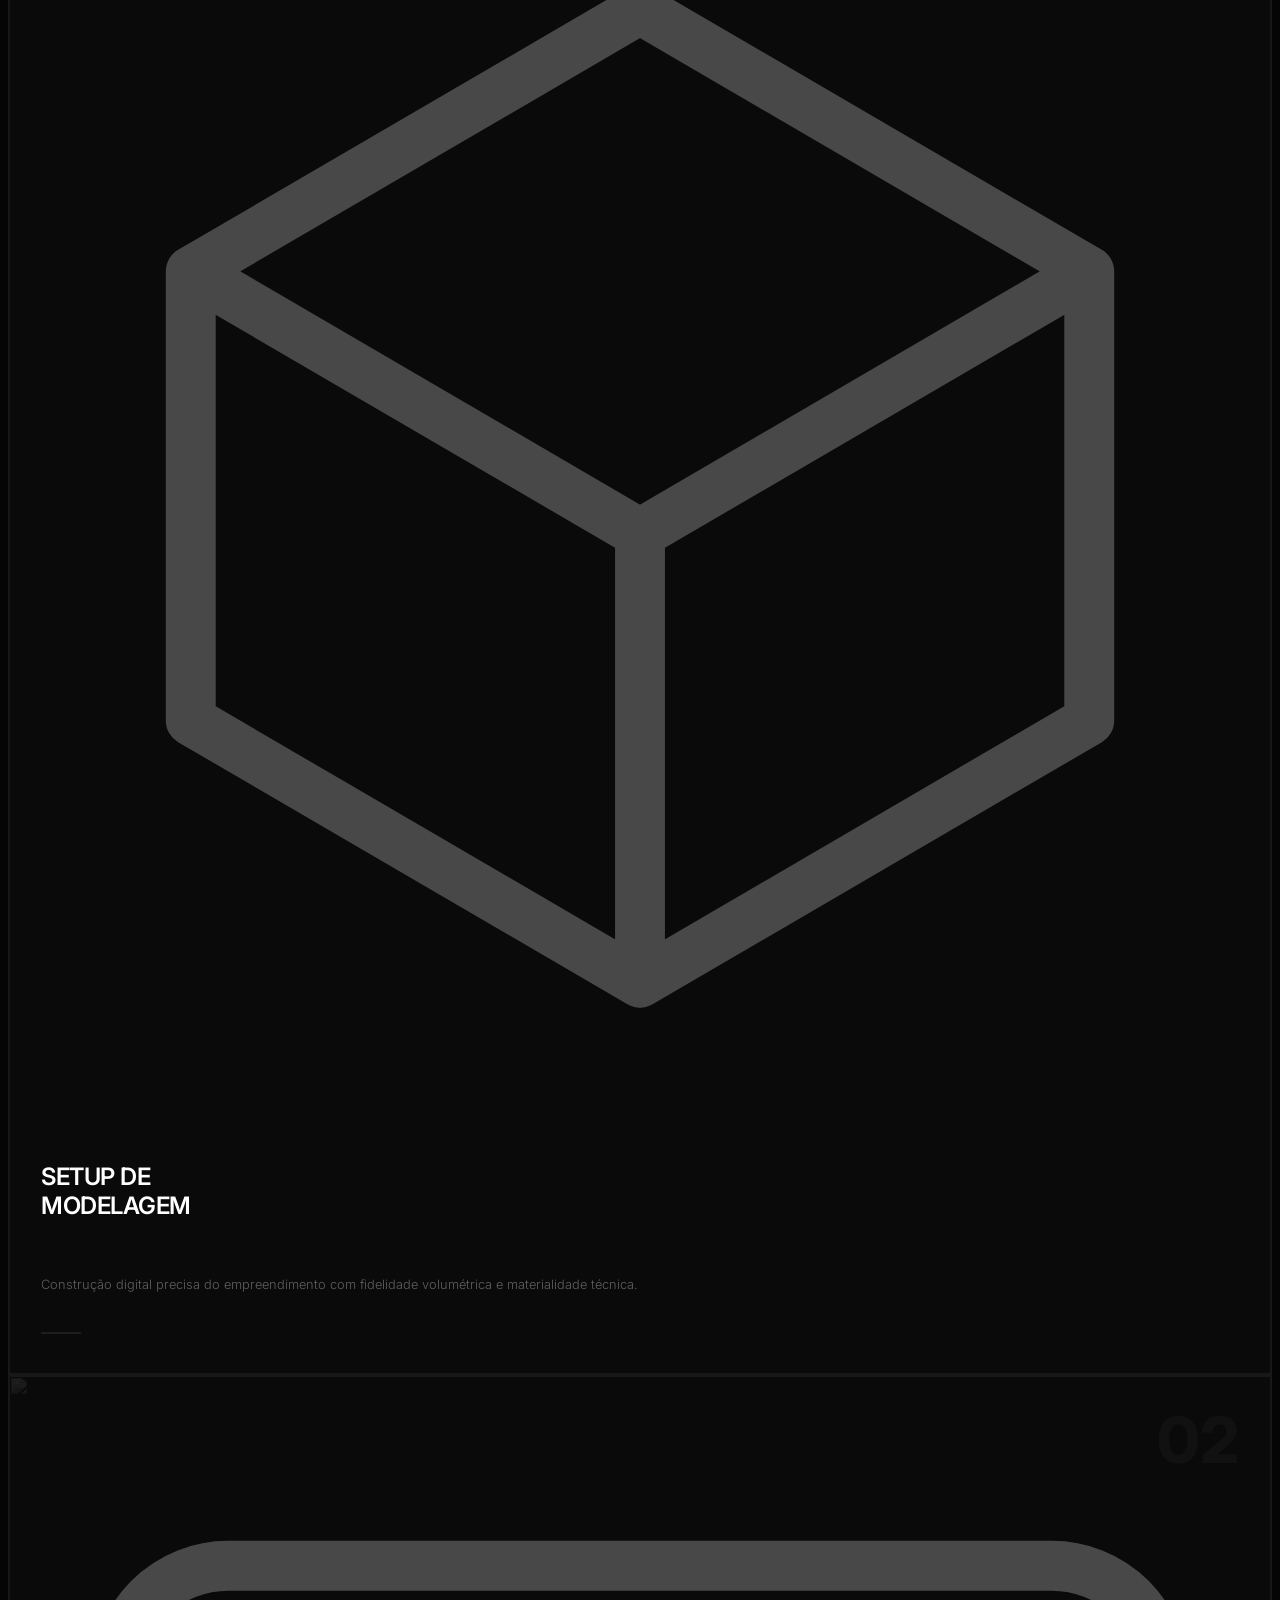
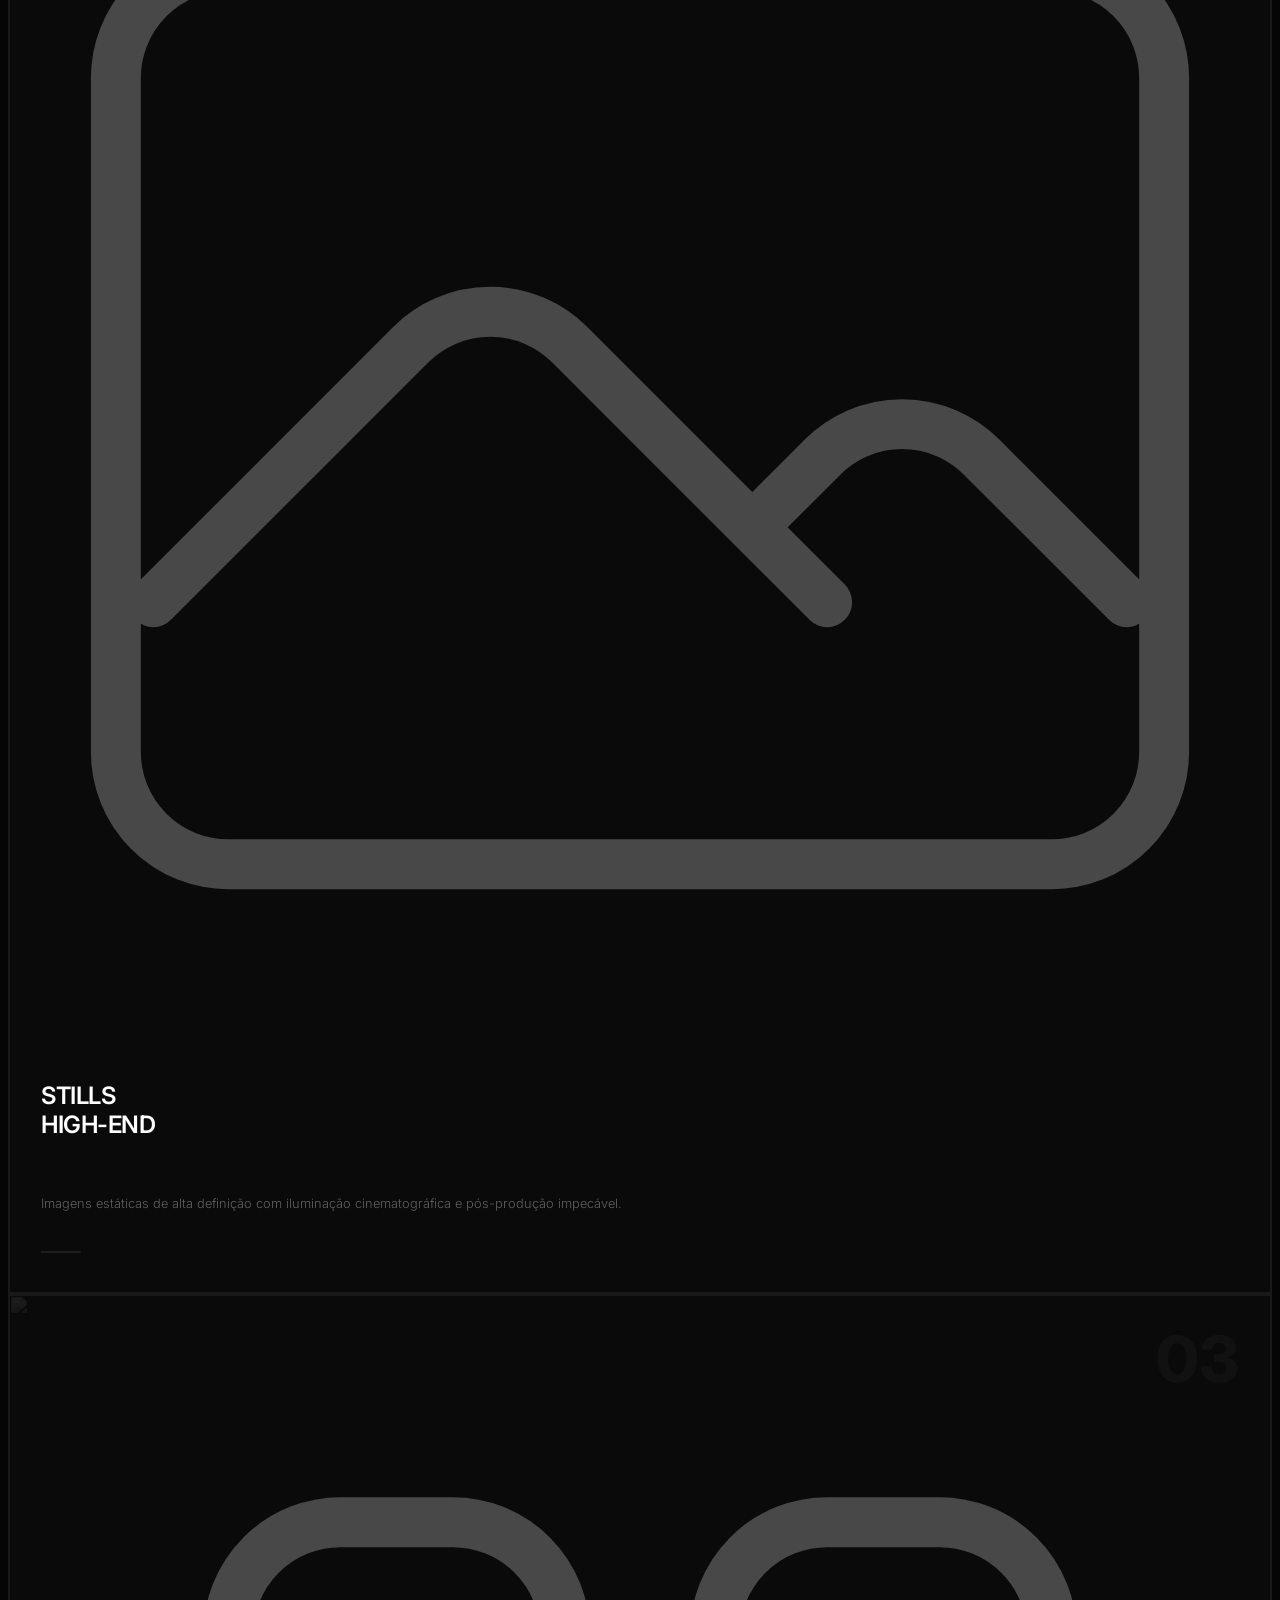
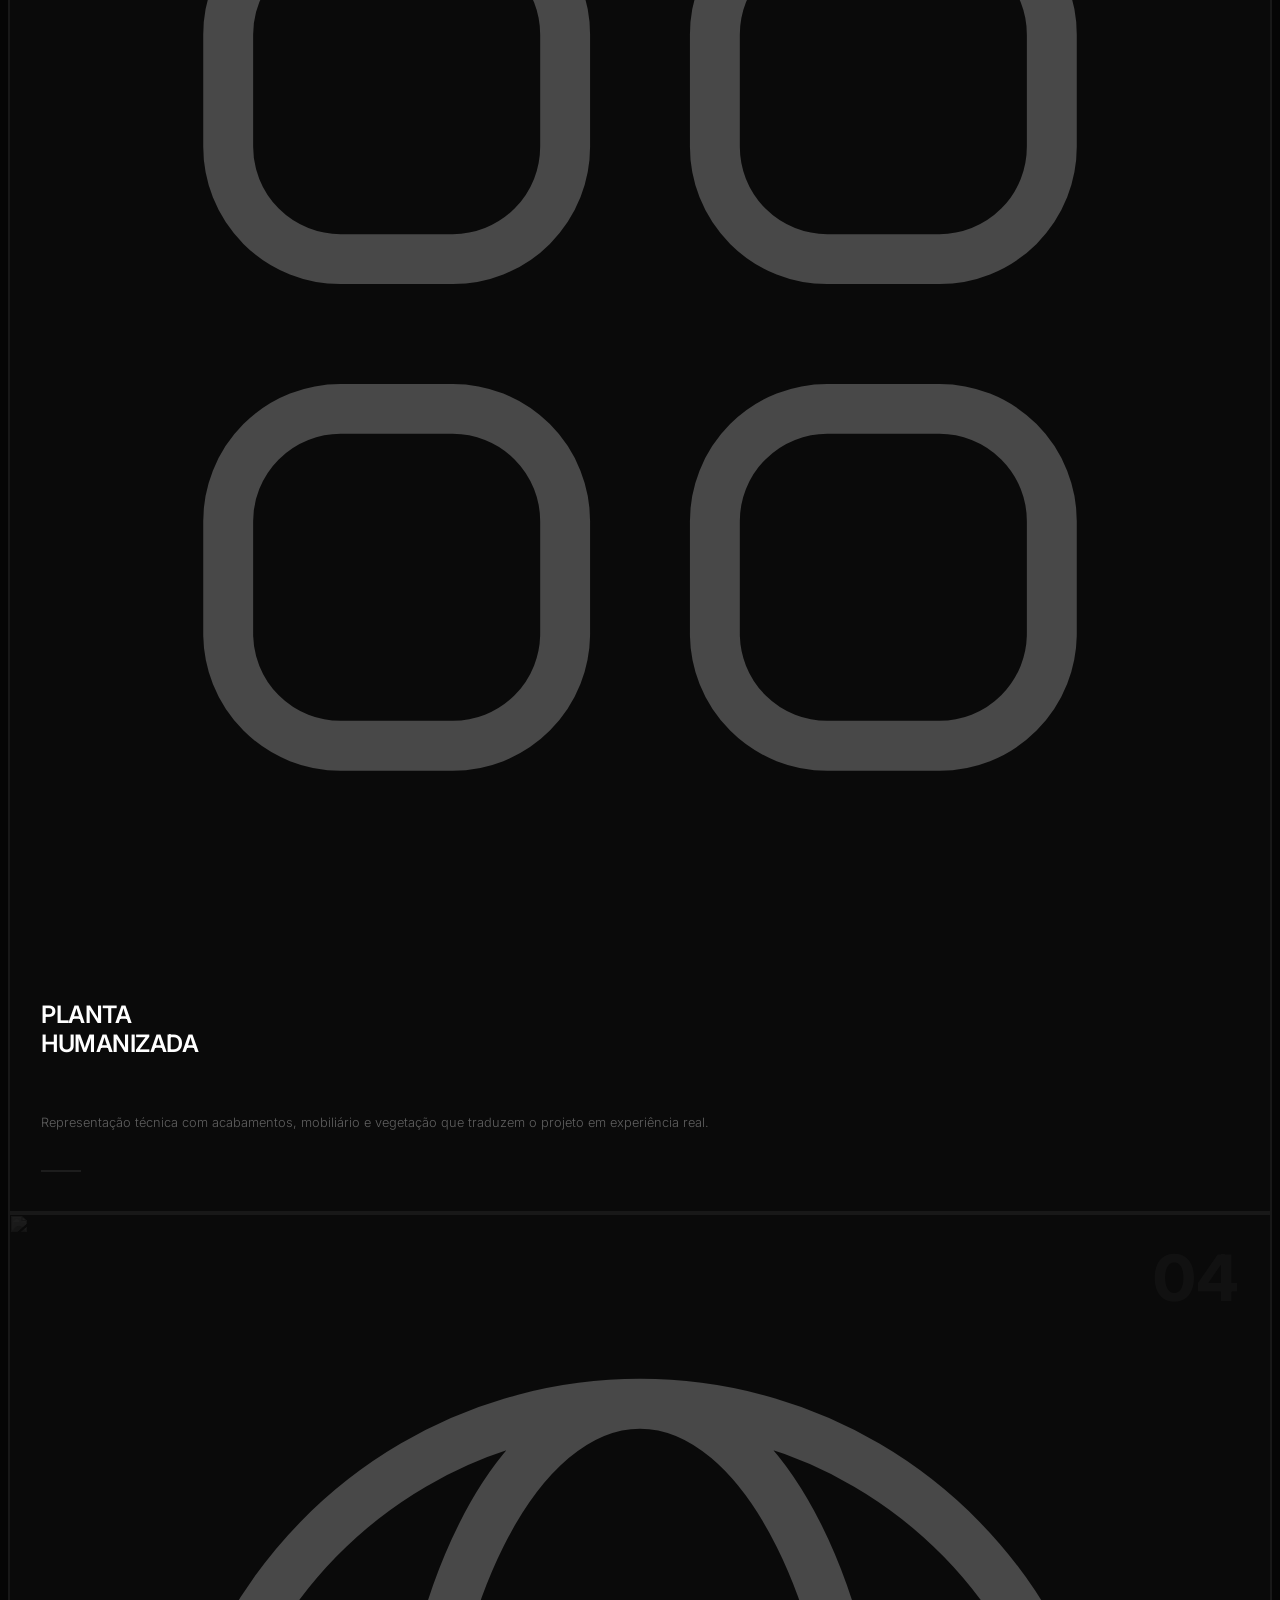
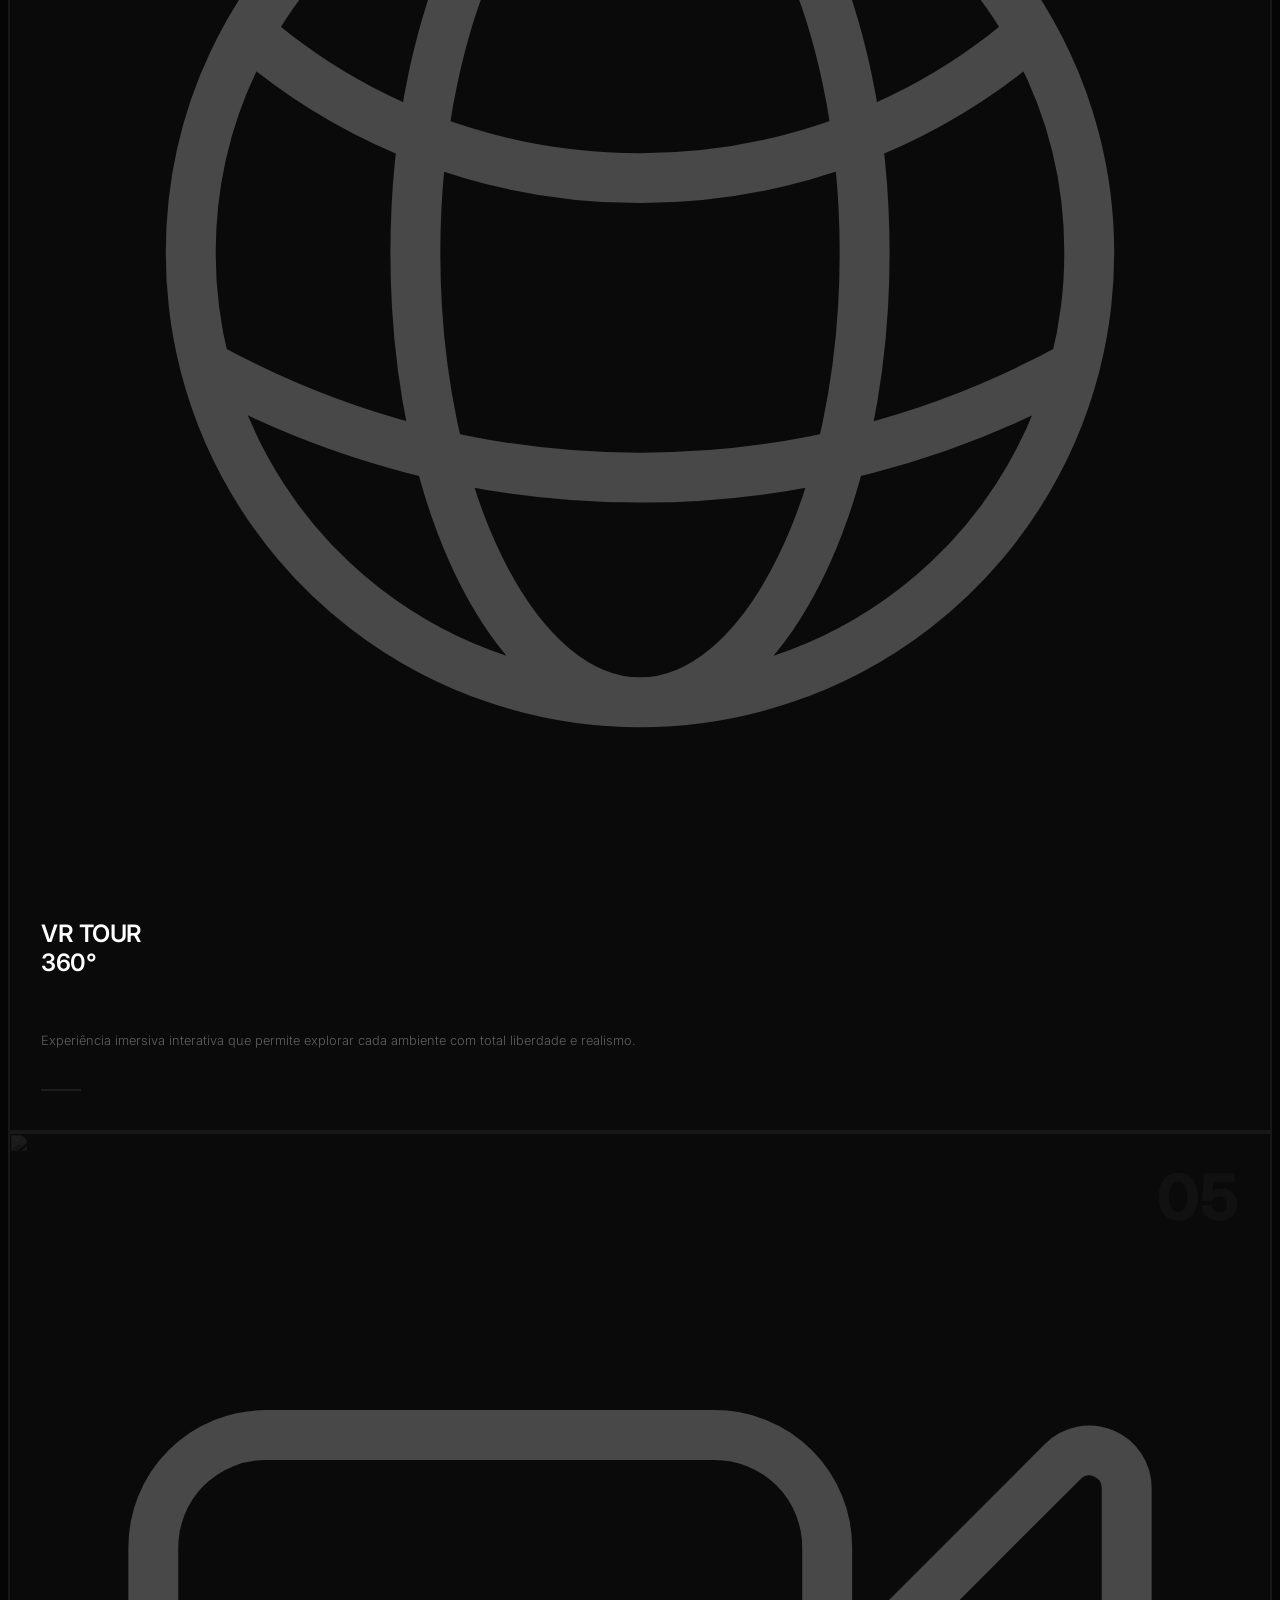
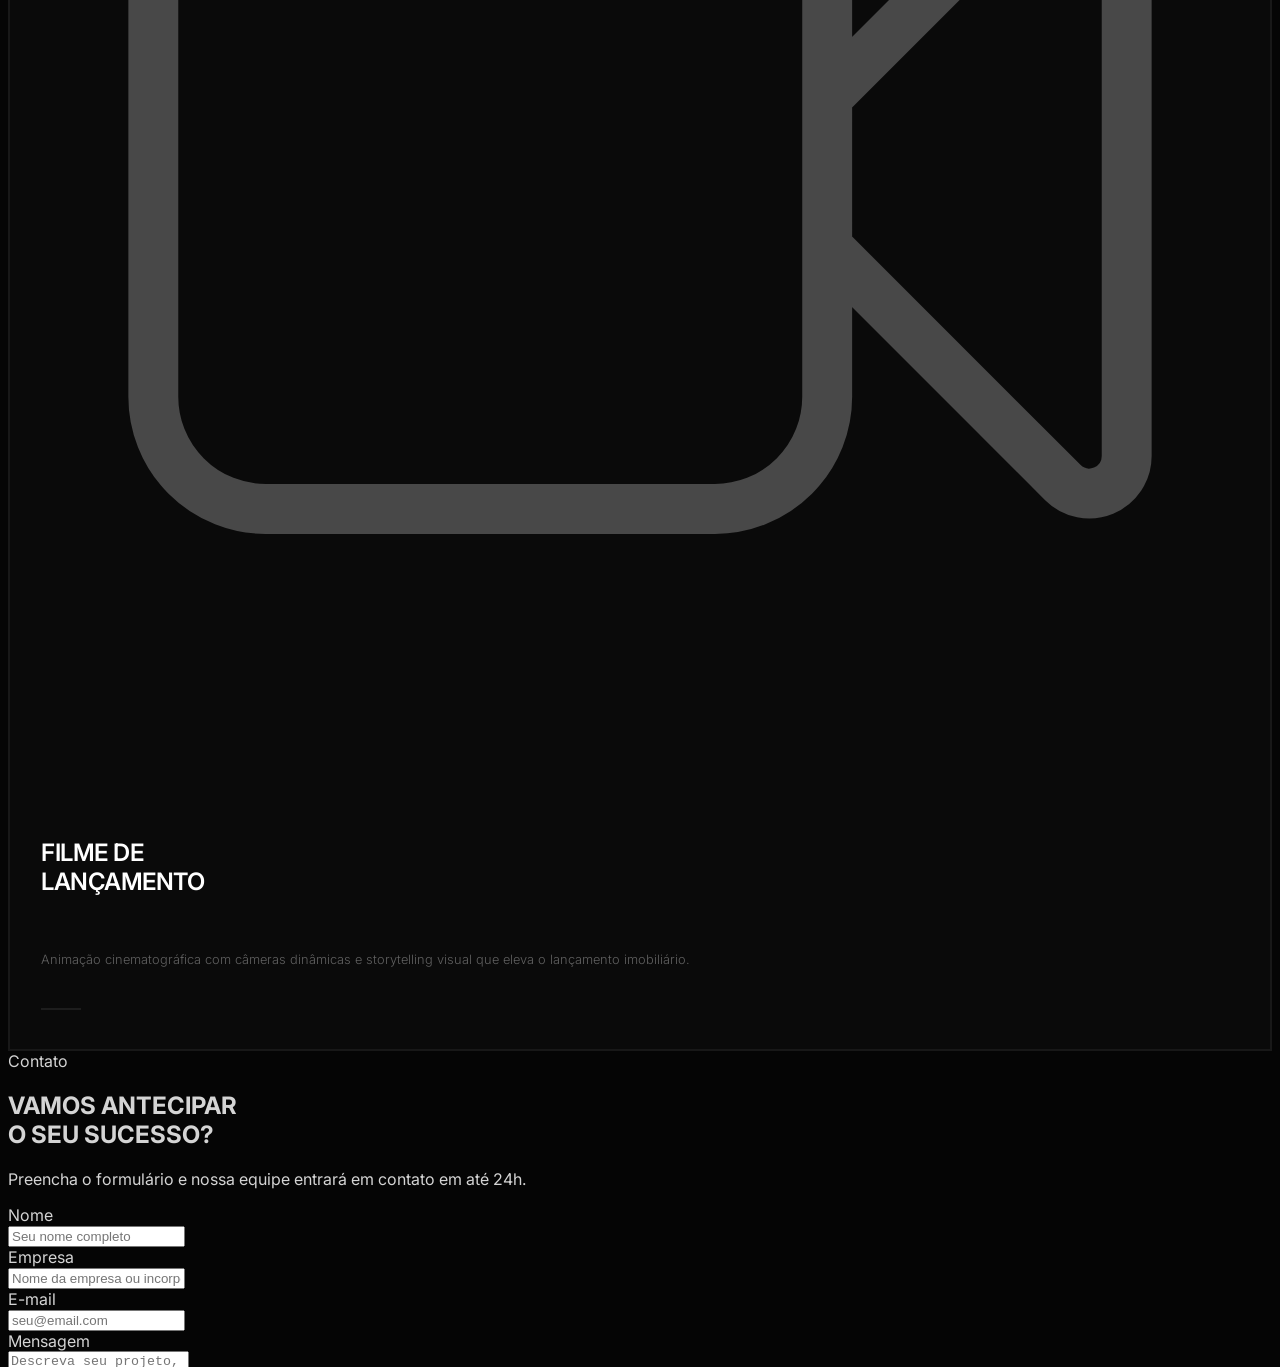
==== commit 11cfede2: "serviços-update" ====
--- a/design-system/index.html
+++ b/design-system/index.html
@@ -265,8 +265,8 @@
         #portfolio {
             position: relative;
             background: #050505;
-            mask-image: linear-gradient(to bottom, transparent, black 15%, black);
-            -webkit-mask-image: linear-gradient(to bottom, transparent, black 15%, black);
+            mask-image: none;
+            -webkit-mask-image: none;
             z-index: 20;
             overflow: hidden;
             clip-path: inset(0);
@@ -421,7 +421,7 @@
             <a href="#hero" class="hover:text-ds3Purple transition-colors cursor-hover">Home</a>
             <a href="#portfolio" class="hover:text-ds3Purple transition-colors cursor-hover">Portfolio</a>
             <a href="#" class="hover:text-ds3Purple transition-colors cursor-hover">About</a>
-            <a href="#" class="hover:text-ds3Purple transition-colors cursor-hover">Contact</a>
+            <a href="#contato" class="hover:text-ds3Purple transition-colors cursor-hover">Contact</a>
         </div>
     </nav>
 
@@ -940,7 +940,7 @@
             <div
                 class="flex flex-col items-center justify-center text-center gap-4 mb-20 max-w-3xl mx-auto px-6 relative z-50 animate-on-scroll [animation:fadeSlideIn_0.8s_ease-out_0.1s_both]">
                 <span
-                    class="text-[11px] font-mono text-ds3Purple uppercase tracking-[0.25em] mb-2 border border-ds3Purple/30 px-3 py-1 rounded-full bg-ds3Purple/5">Portfolio</span>
+                    class="text-[11px] font-mono text-[#b07ce8] uppercase tracking-[0.25em] mb-2 border border-[#8d4fc0]/60 px-3 py-1 rounded-full bg-[#8d4fc0]/15">Portfolio</span>
                 <h2 class="text-4xl lg:text-5xl text-white font-medium tracking-tighter uppercase">RESULTADO DE ALTA
                     PERFORMANCE</h2>
                 <p class="text-base lg:text-lg text-neutral-400 font-light leading-relaxed mt-4">
@@ -1122,6 +1122,92 @@
                 </div>
             </div>
 
+        </div>
+    </section>
+
+    <!-- SECTION 6: Contato (Formulário Centralizado) -->
+    <section id="contato" class="relative bg-[#050505] py-32 px-6 lg:px-16 overflow-hidden cursor-hover">
+        <!-- Background grid subtle -->
+        <div class="absolute inset-0 grid-bg pointer-events-none opacity-20"></div>
+
+        <!-- Centered Content -->
+        <div class="relative z-10 max-w-2xl mx-auto">
+            <!-- Header -->
+            <div class="text-center mb-16 animate-on-scroll [animation:fadeSlideIn_0.8s_ease-out_0.1s_both]">
+                <span class="text-[11px] font-mono text-ds3Purple uppercase tracking-[0.25em] mb-4 inline-block border border-ds3Purple/30 px-3 py-1 rounded-full bg-ds3Purple/5">Contato</span>
+                <h2 class="text-4xl lg:text-5xl text-white font-medium tracking-tighter uppercase mt-6">VAMOS ANTECIPAR<br>O SEU SUCESSO?</h2>
+                <p class="text-sm text-neutral-500 font-light leading-relaxed mt-6 font-mono">
+                    Preencha o formulário e nossa equipe entrará em contato em até 24h.
+                </p>
+            </div>
+
+            <!-- Form Box -->
+            <div class="relative p-8 lg:p-12 border border-white/5 bg-[#0a0a0a] animate-on-scroll [animation:fadeSlideIn_0.8s_ease-out_0.3s_both]">
+                <!-- Corner brackets -->
+                <div class="absolute top-0 left-0 w-4 h-4 border-t border-l border-ds3Purple/40"></div>
+                <div class="absolute top-0 right-0 w-4 h-4 border-t border-r border-ds3Purple/40"></div>
+                <div class="absolute bottom-0 left-0 w-4 h-4 border-b border-l border-ds3Purple/40"></div>
+                <div class="absolute bottom-0 right-0 w-4 h-4 border-b border-r border-ds3Purple/40"></div>
+
+                <form class="flex flex-col gap-8" onsubmit="event.preventDefault();">
+                    <!-- Nome -->
+                    <div class="flex flex-col gap-2">
+                        <label class="text-[10px] font-mono text-neutral-500 uppercase tracking-[0.2em]">Nome</label>
+                        <div class="border-b border-white/10 pb-3 focus-within:border-ds3Purple/50 transition-colors">
+                            <input type="text" placeholder="Seu nome completo"
+                                class="bg-transparent border-none outline-none text-white text-sm w-full placeholder:text-neutral-700 font-light cursor-hover" />
+                        </div>
+                    </div>
+
+                    <!-- Empresa -->
+                    <div class="flex flex-col gap-2">
+                        <label class="text-[10px] font-mono text-neutral-500 uppercase tracking-[0.2em]">Empresa</label>
+                        <div class="border-b border-white/10 pb-3 focus-within:border-ds3Purple/50 transition-colors">
+                            <input type="text" placeholder="Nome da empresa ou incorporadora"
+                                class="bg-transparent border-none outline-none text-white text-sm w-full placeholder:text-neutral-700 font-light cursor-hover" />
+                        </div>
+                    </div>
+
+                    <!-- E-mail -->
+                    <div class="flex flex-col gap-2">
+                        <label class="text-[10px] font-mono text-neutral-500 uppercase tracking-[0.2em]">E-mail</label>
+                        <div class="border-b border-white/10 pb-3 focus-within:border-ds3Purple/50 transition-colors">
+                            <input type="email" placeholder="seu@email.com"
+                                class="bg-transparent border-none outline-none text-white text-sm w-full placeholder:text-neutral-700 font-light cursor-hover" />
+                        </div>
+                    </div>
+
+                    <!-- Mensagem -->
+                    <div class="flex flex-col gap-2">
+                        <label class="text-[10px] font-mono text-neutral-500 uppercase tracking-[0.2em]">Mensagem</label>
+                        <div class="border-b border-white/10 pb-3 focus-within:border-ds3Purple/50 transition-colors">
+                            <textarea rows="4" placeholder="Descreva seu projeto, prazos e necessidades..."
+                                class="bg-transparent border-none outline-none text-white text-sm w-full placeholder:text-neutral-700 font-light resize-none cursor-hover"></textarea>
+                        </div>
+                    </div>
+
+                    <!-- CTA Button (Design System Pattern) -->
+                    <div class="mt-4 flex justify-center">
+                        <button type="submit"
+                            class="group relative inline-flex justify-center items-center px-10 py-4 border border-neutral-800 hover:border-ds3Purple transition-all duration-300 cursor-hover">
+                            <!-- Corner accents -->
+                            <div class="absolute top-0 left-0 w-2 h-2 border-t border-l border-ds3Purple opacity-0 group-hover:opacity-100 transition-all duration-300 -translate-x-1 -translate-y-1 group-hover:translate-x-0 group-hover:translate-y-0"></div>
+                            <div class="absolute bottom-0 right-0 w-2 h-2 border-b border-r border-ds3Purple opacity-0 group-hover:opacity-100 transition-all duration-300 translate-x-1 translate-y-1 group-hover:translate-x-0 group-hover:translate-y-0"></div>
+                            <!-- Dot grid hover bg -->
+                            <div class="absolute inset-0 opacity-0 group-hover:opacity-100 bg-[url('[data-uri]')] transition-opacity duration-300"></div>
+                            <span class="text-white font-medium uppercase tracking-wider text-sm relative z-10">Solicitar Orçamento</span>
+                            <svg xmlns="http://www.w3.org/2000/svg" fill="none" viewBox="0 0 24 24" stroke-width="1.5" stroke="currentColor" class="w-5 h-5 ml-3 text-ds3Purple relative z-10">
+                                <path stroke-linecap="round" stroke-linejoin="round" d="M4.5 12h15m0 0l-6.75-6.75M19.5 12l-6.75 6.75" />
+                            </svg>
+                        </button>
+                    </div>
+                </form>
+            </div>
+
+            <!-- Footer micro text -->
+            <p class="text-center text-[10px] font-mono text-neutral-600 mt-8 tracking-wider uppercase">
+                Resposta garantida em até 24 horas úteis · AXYON STUDIO 3D
+            </p>
         </div>
     </section>
 
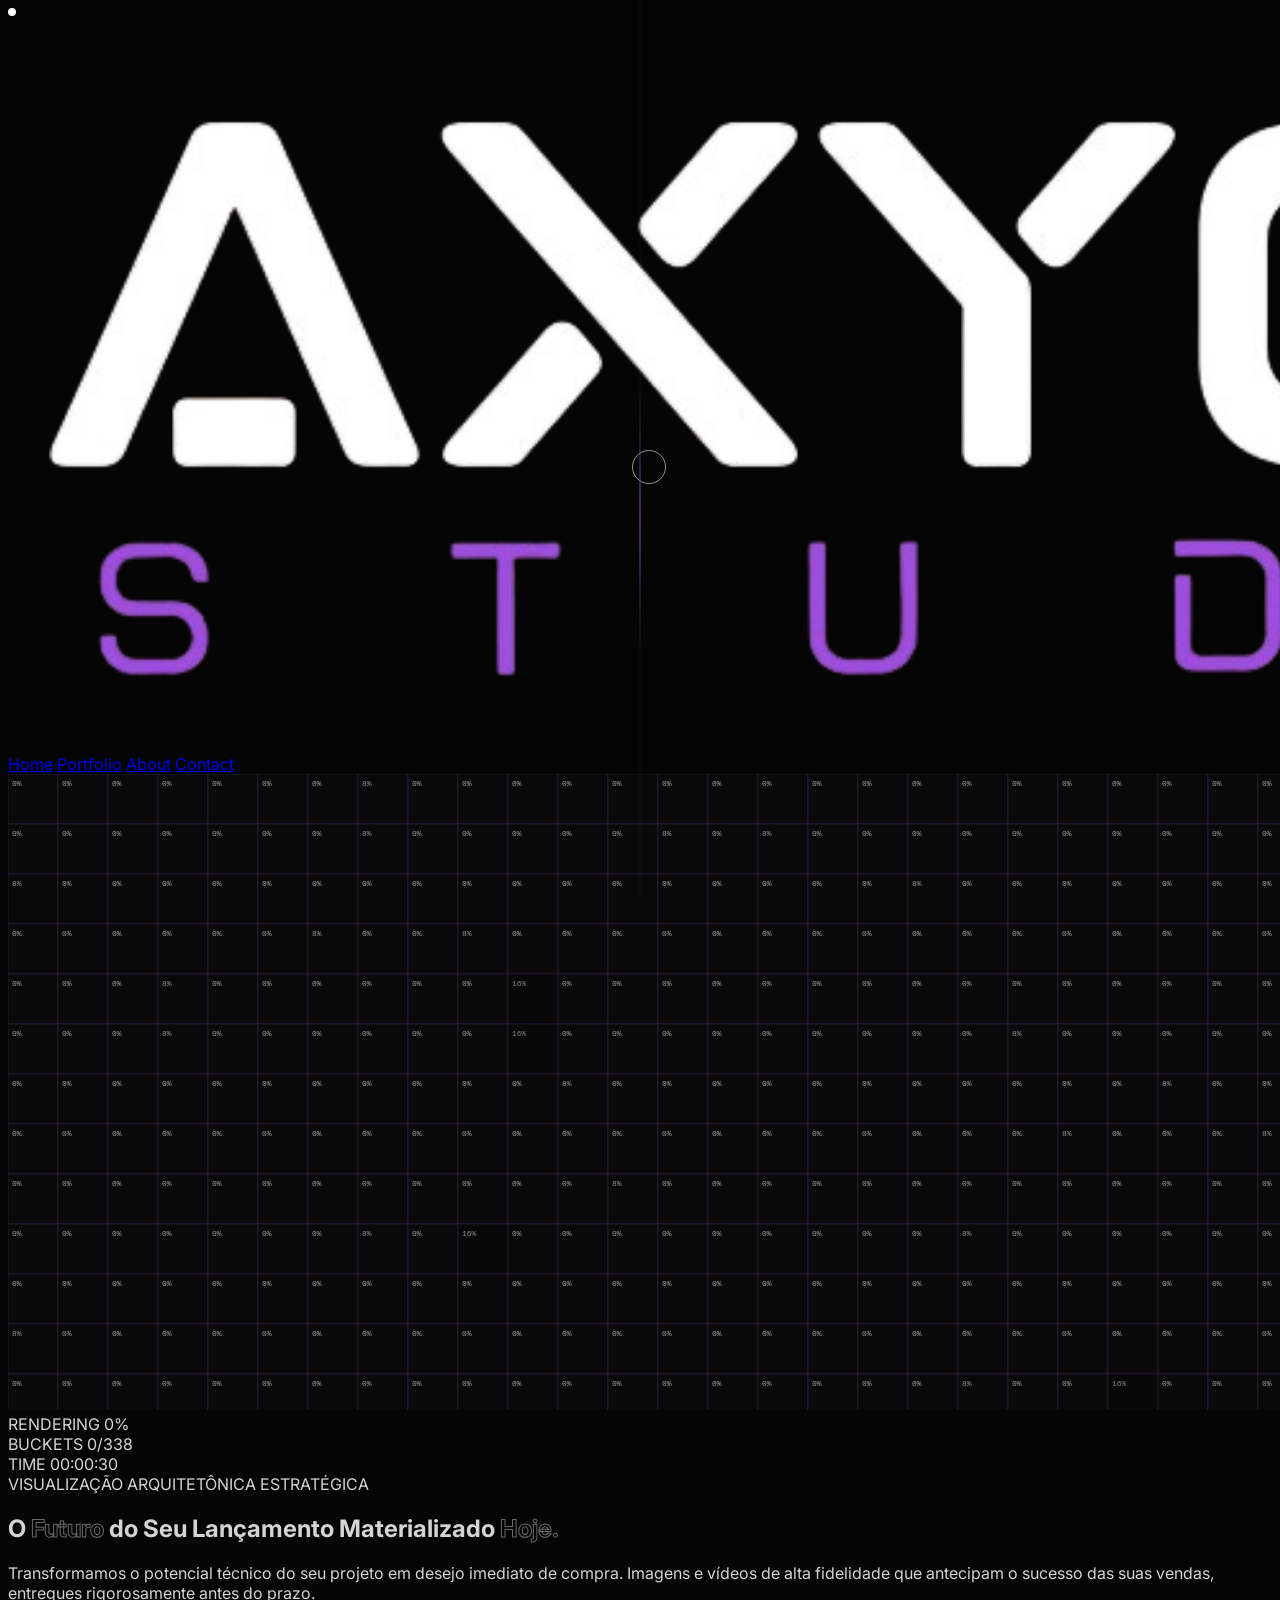
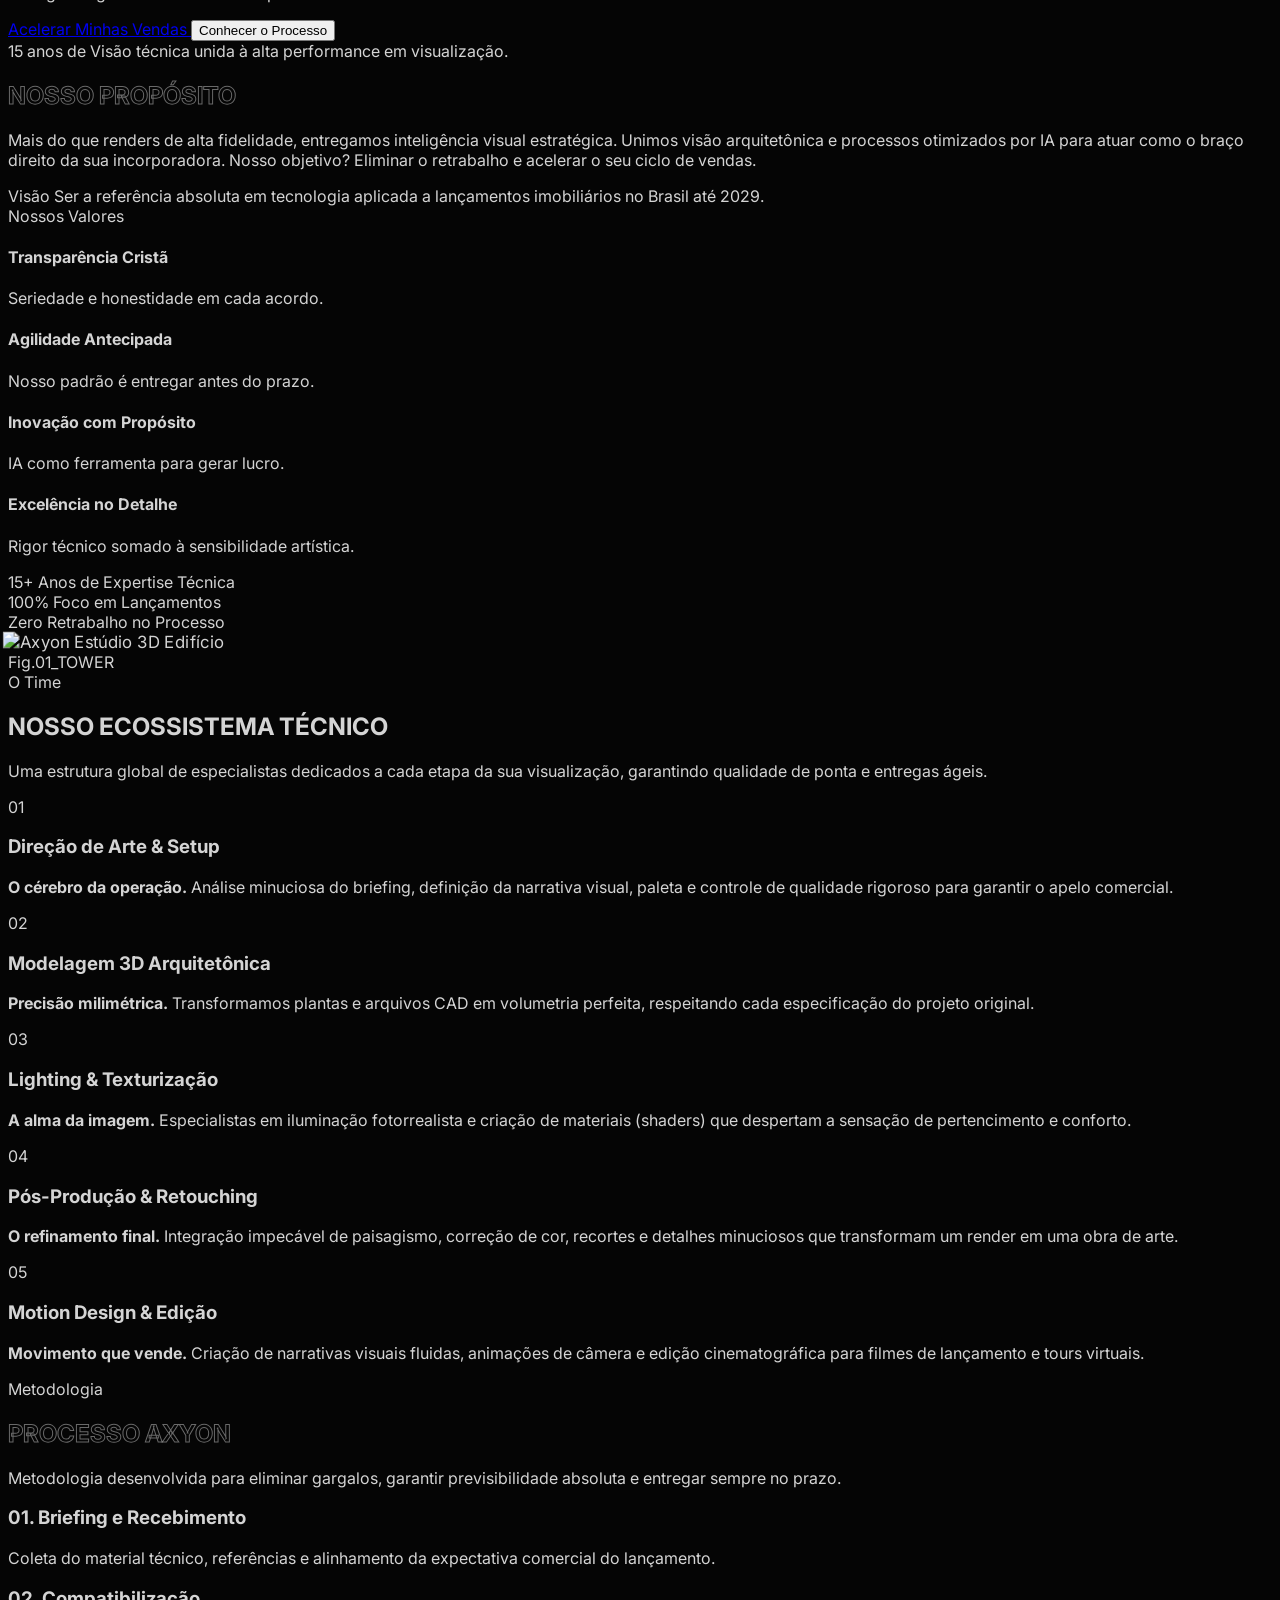
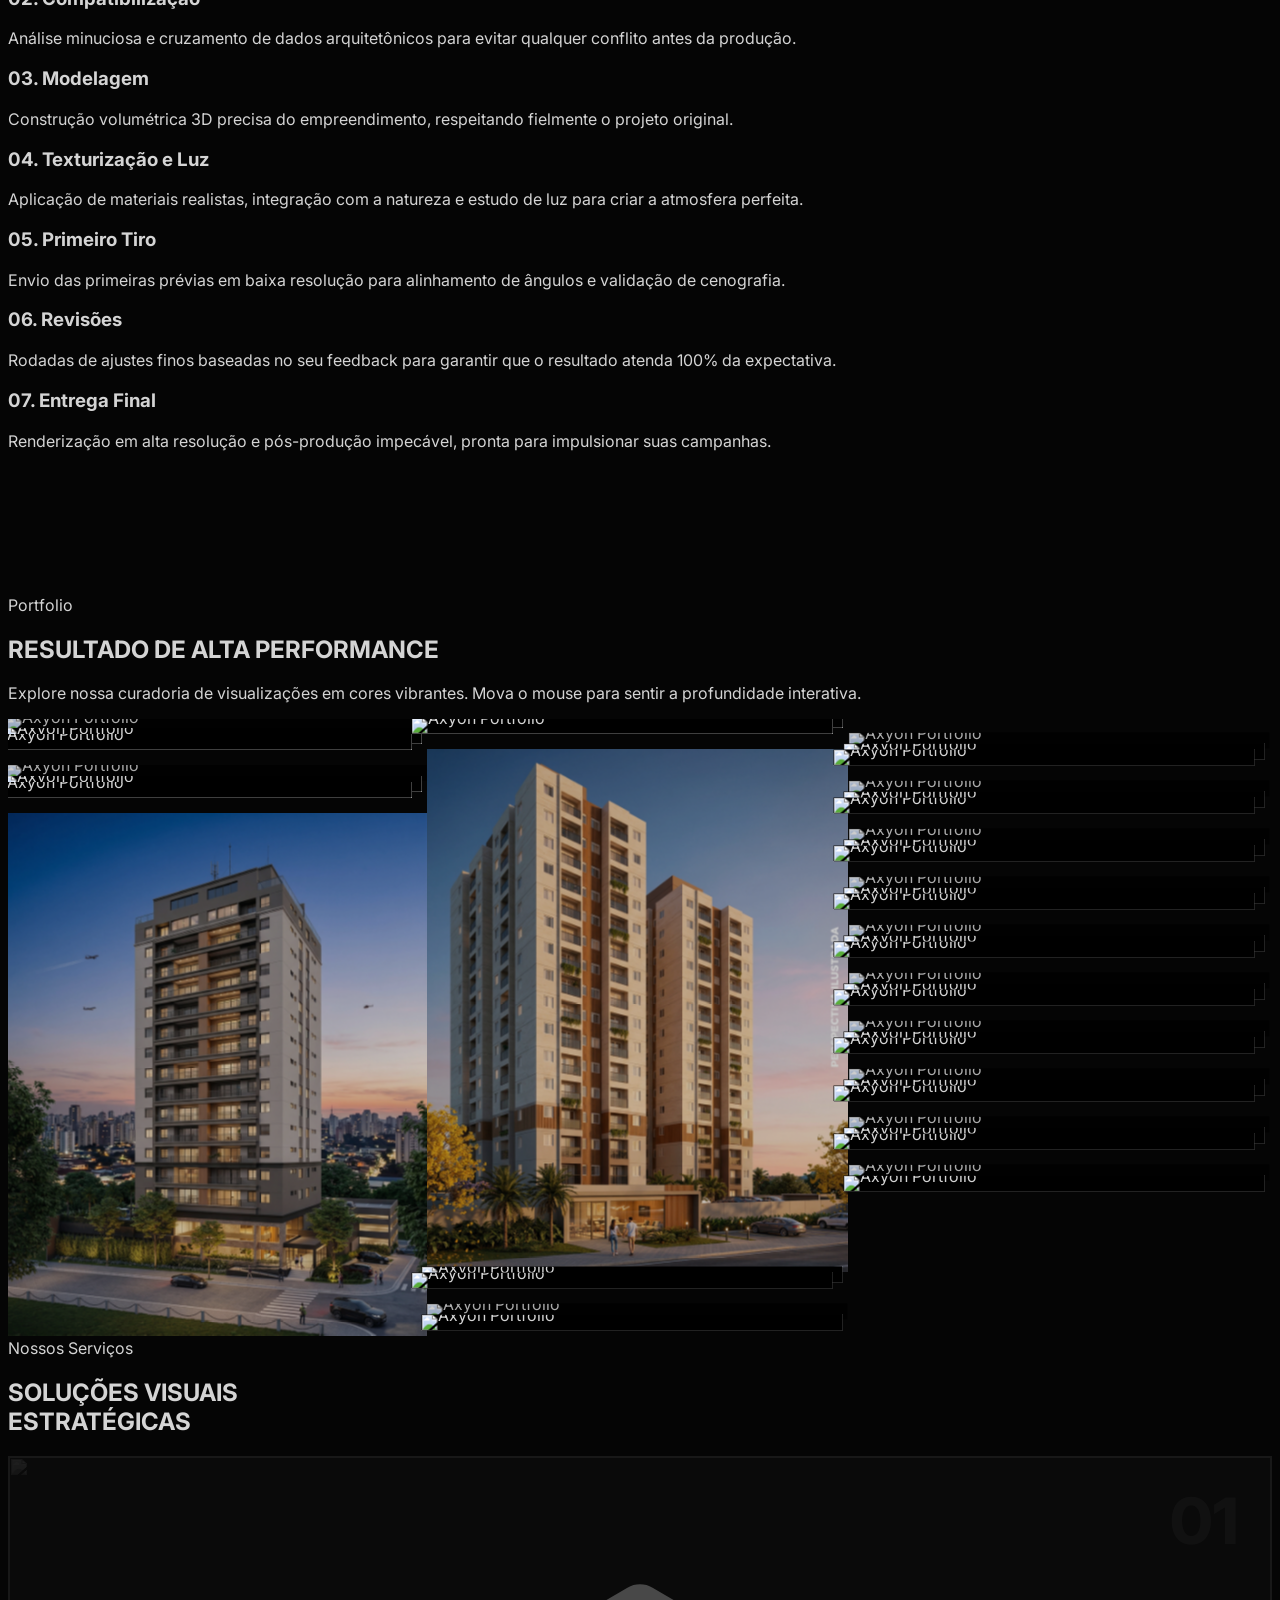
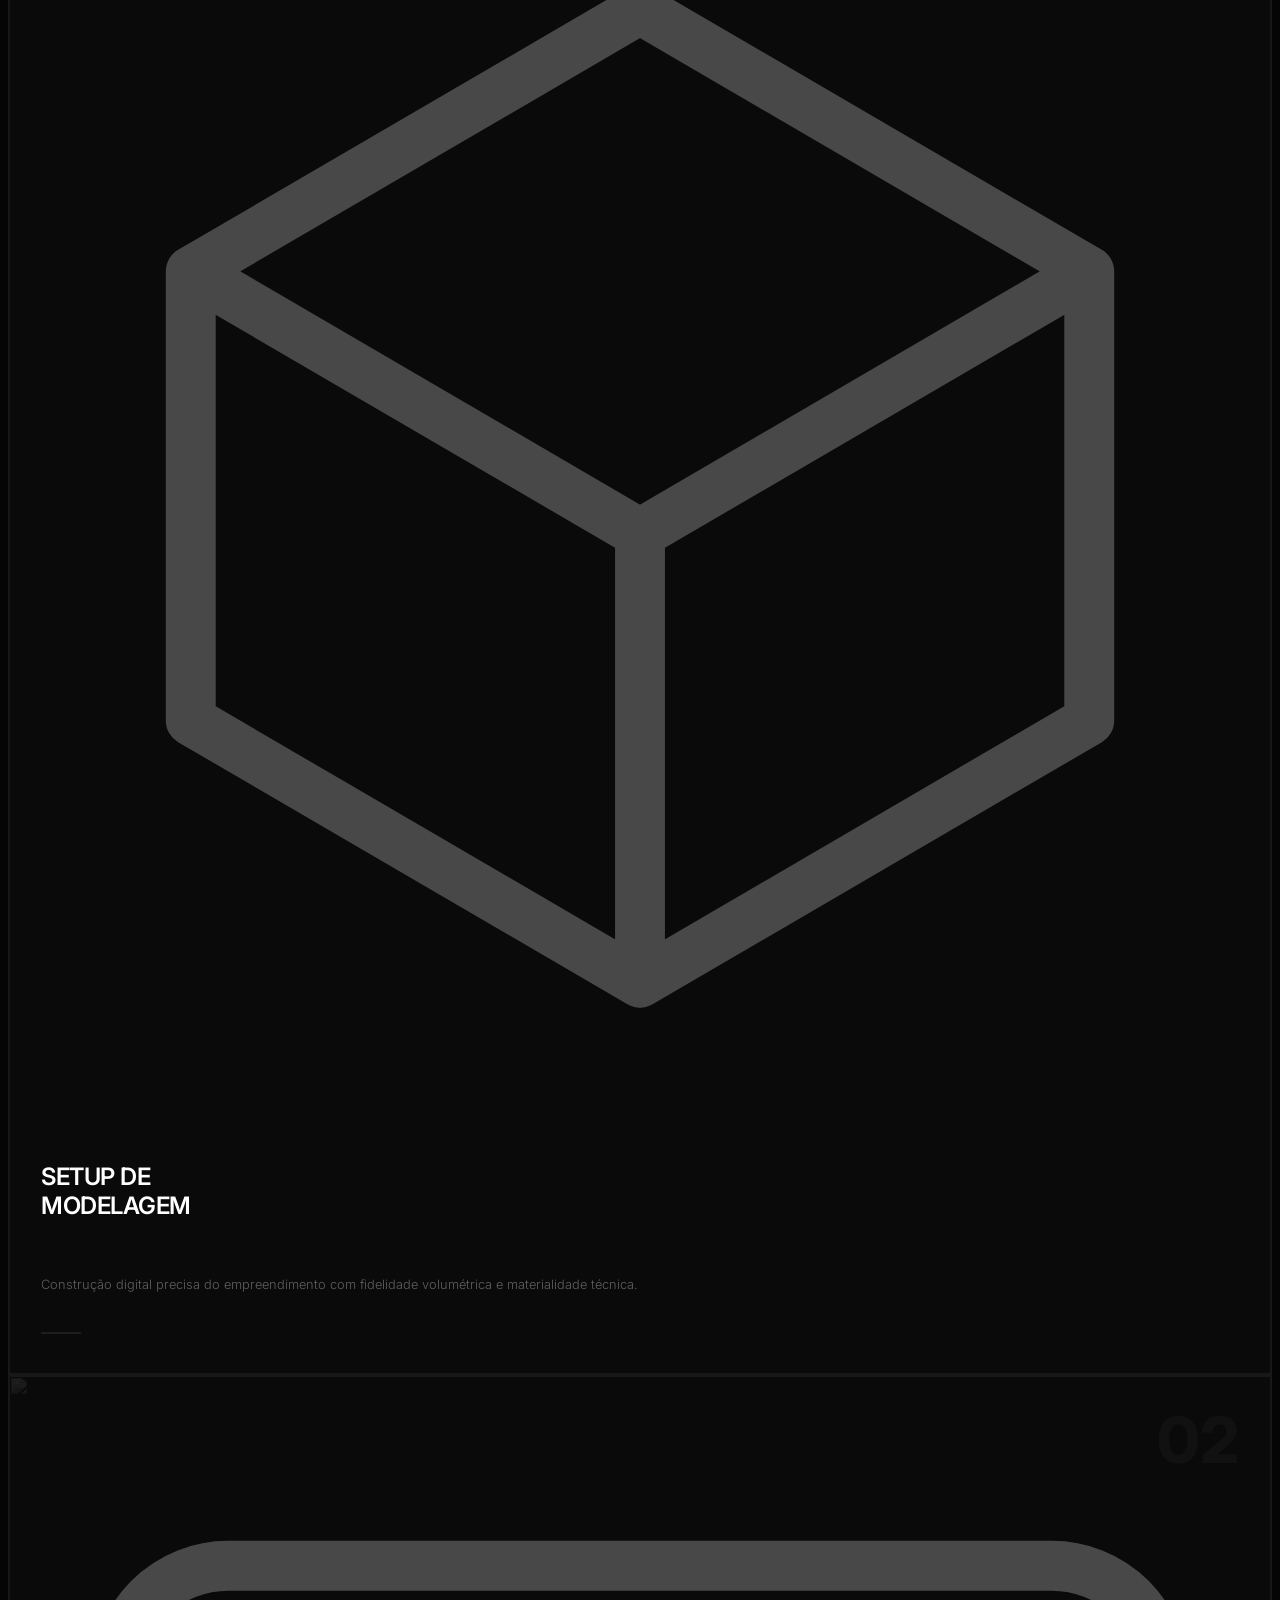
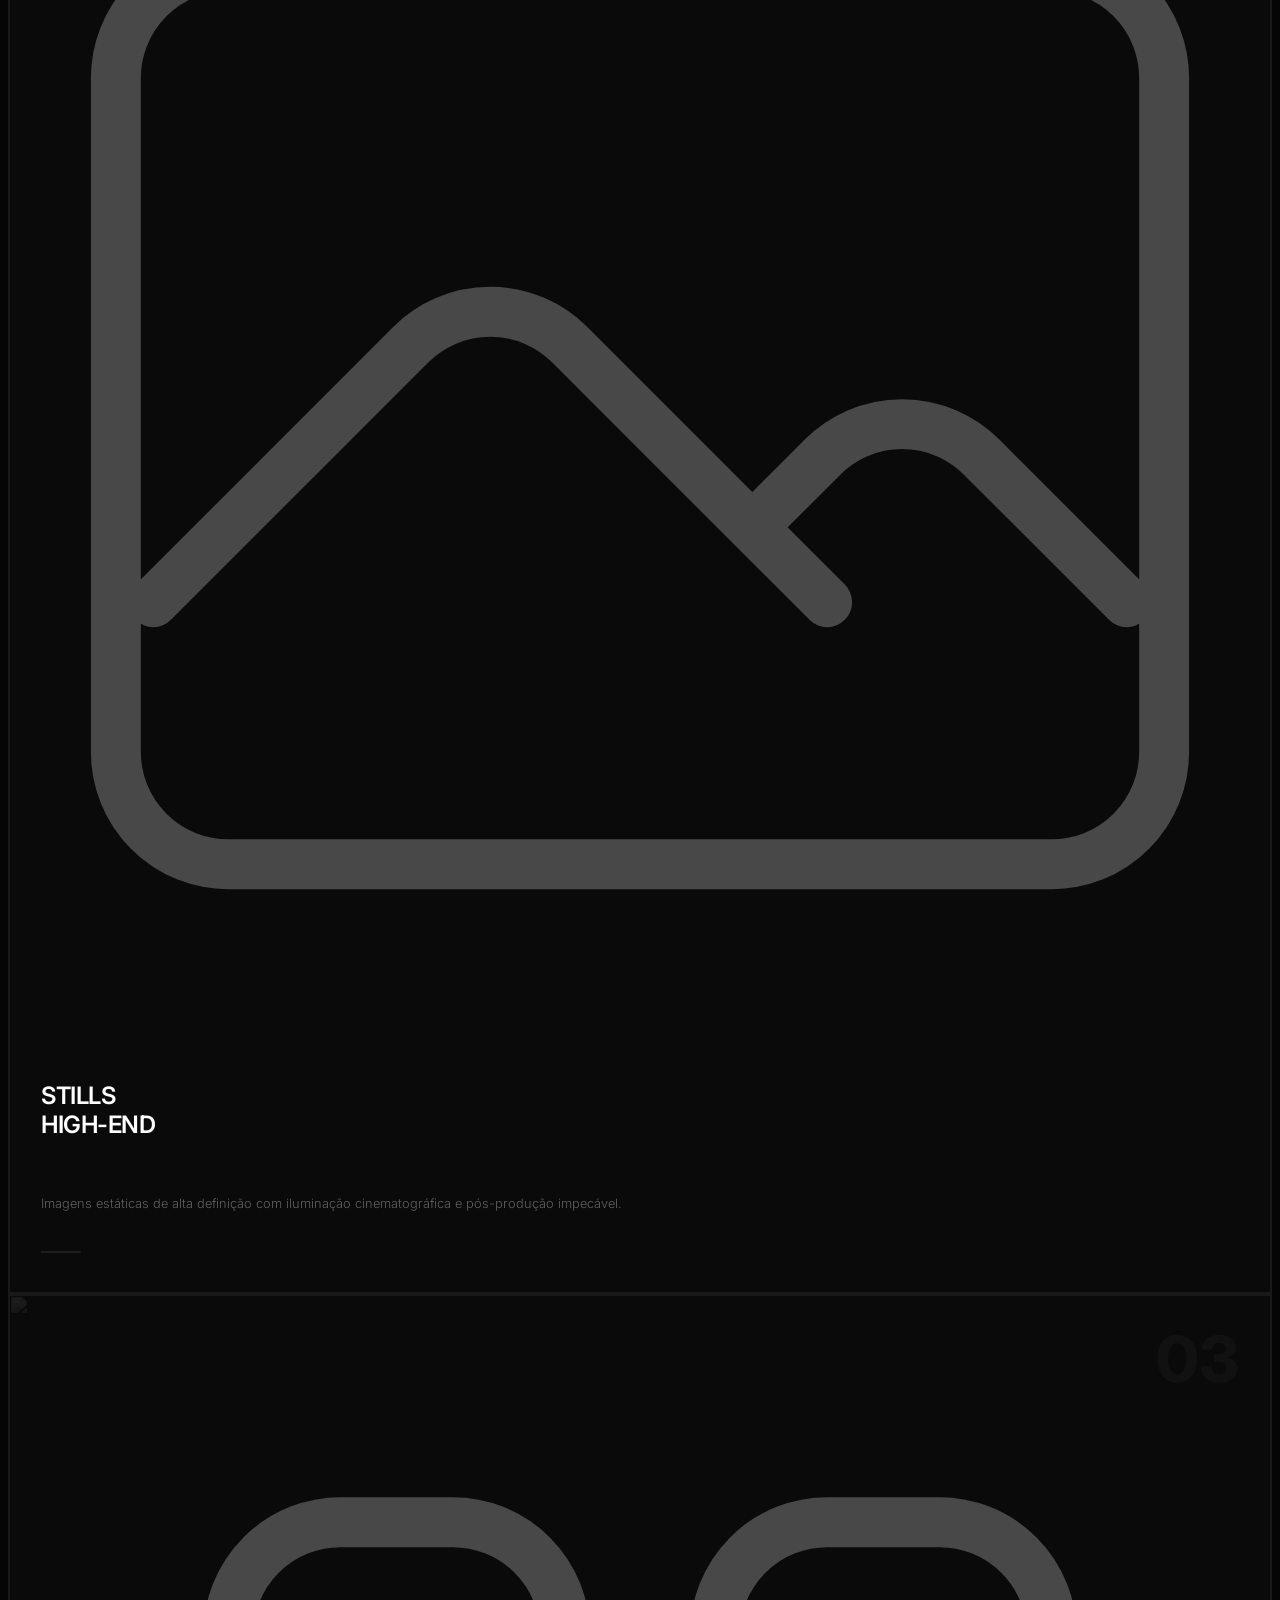
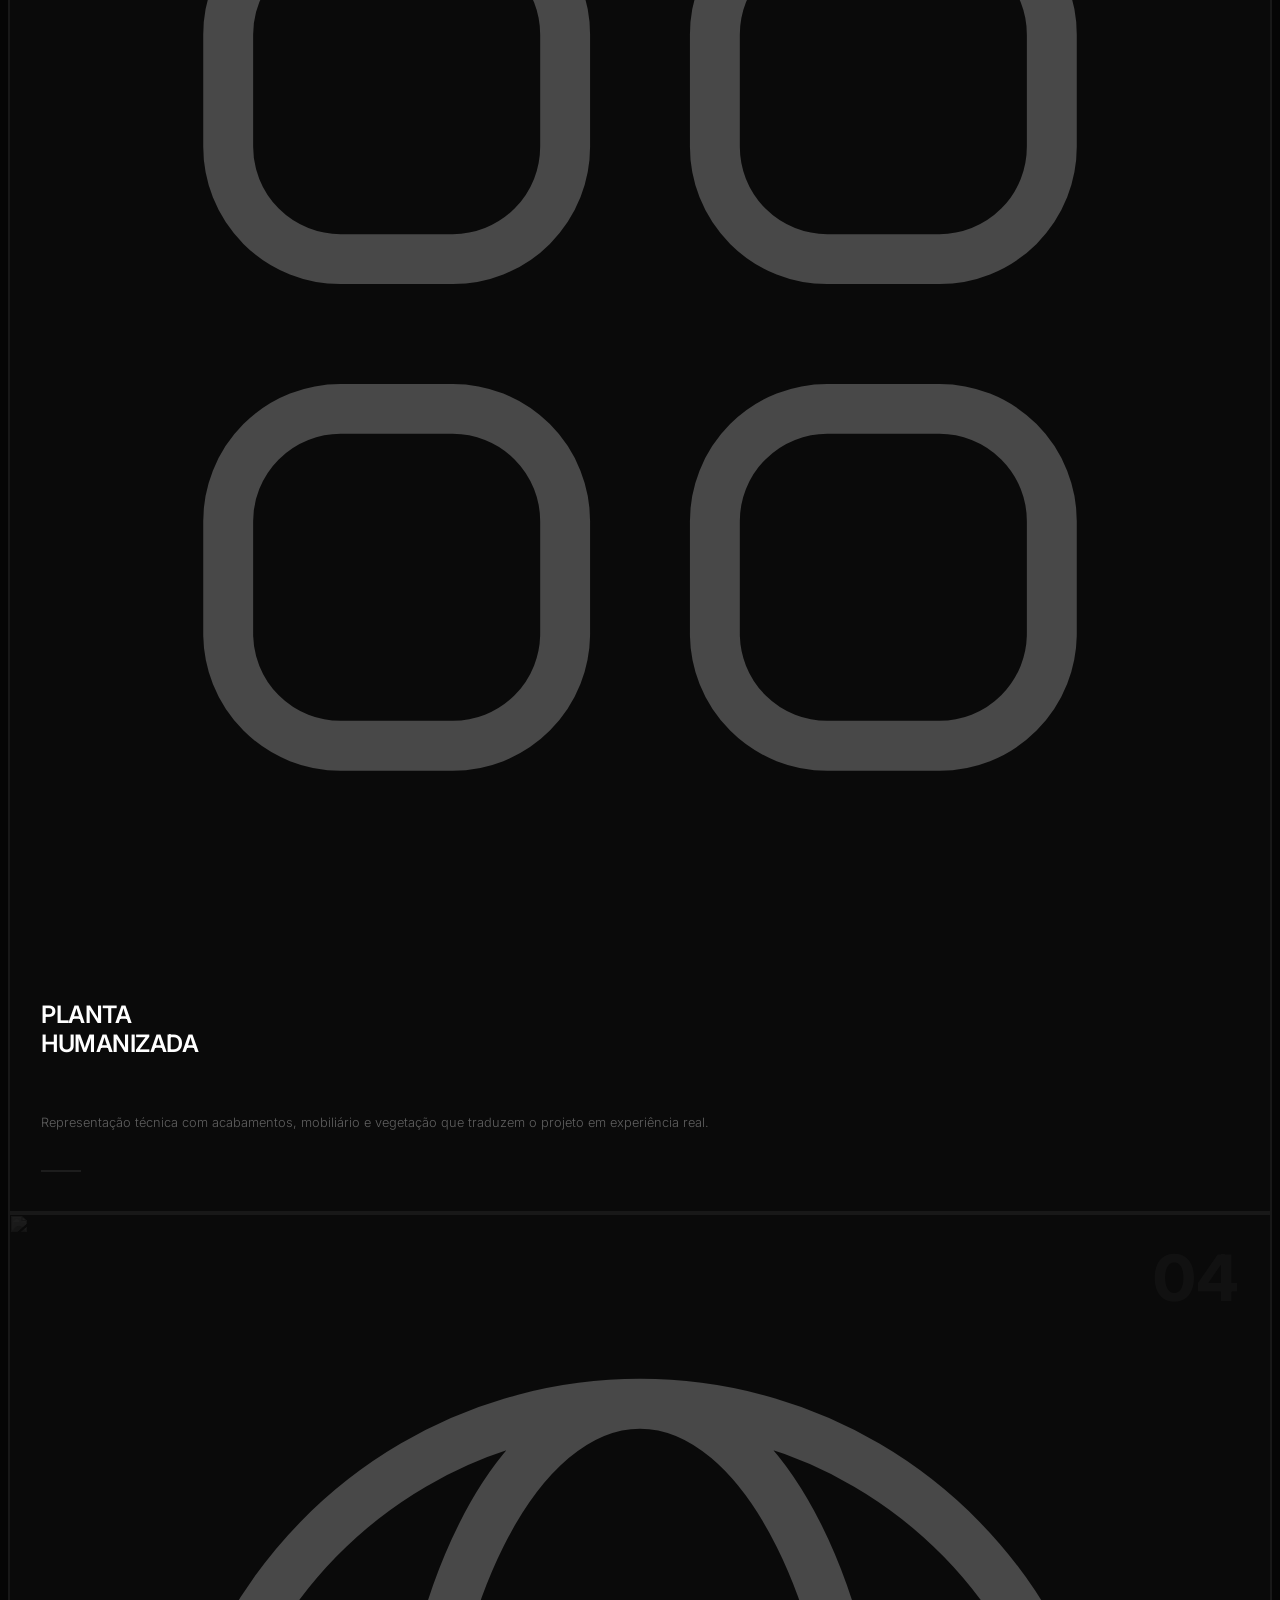
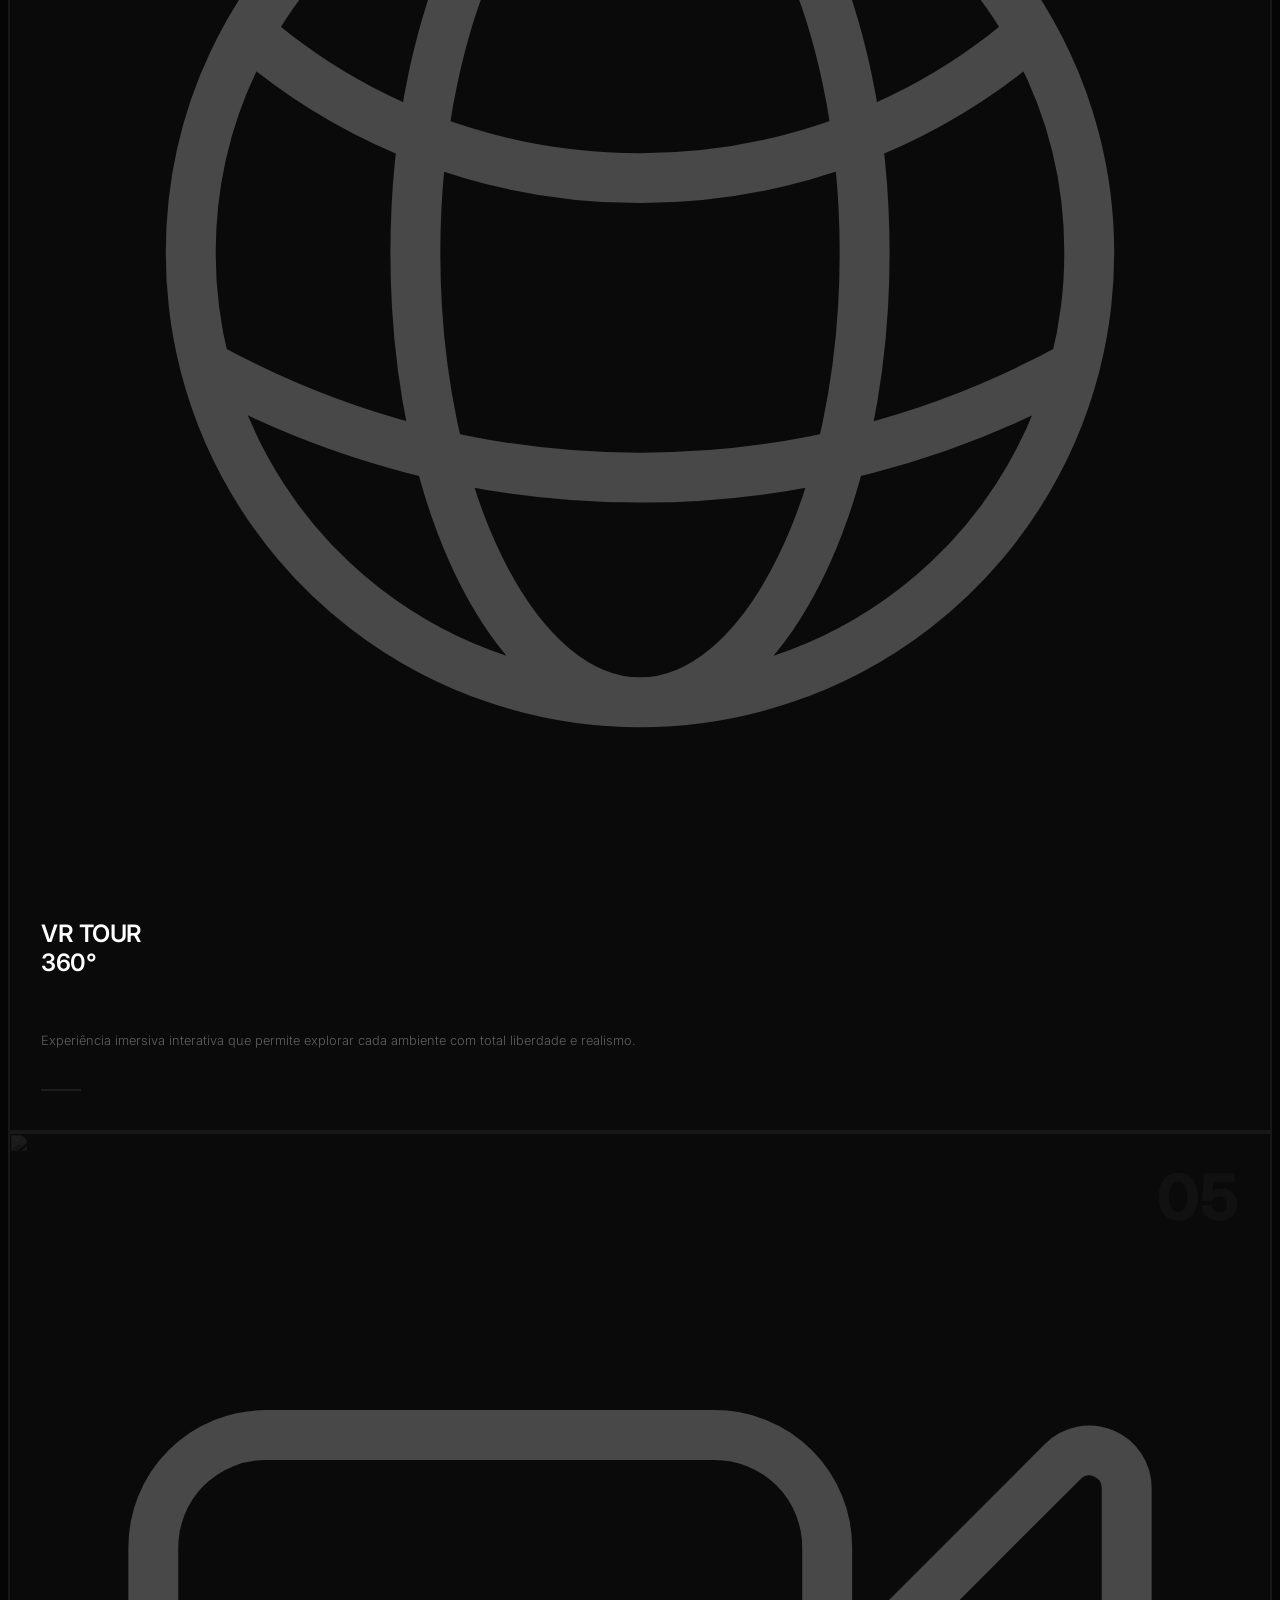
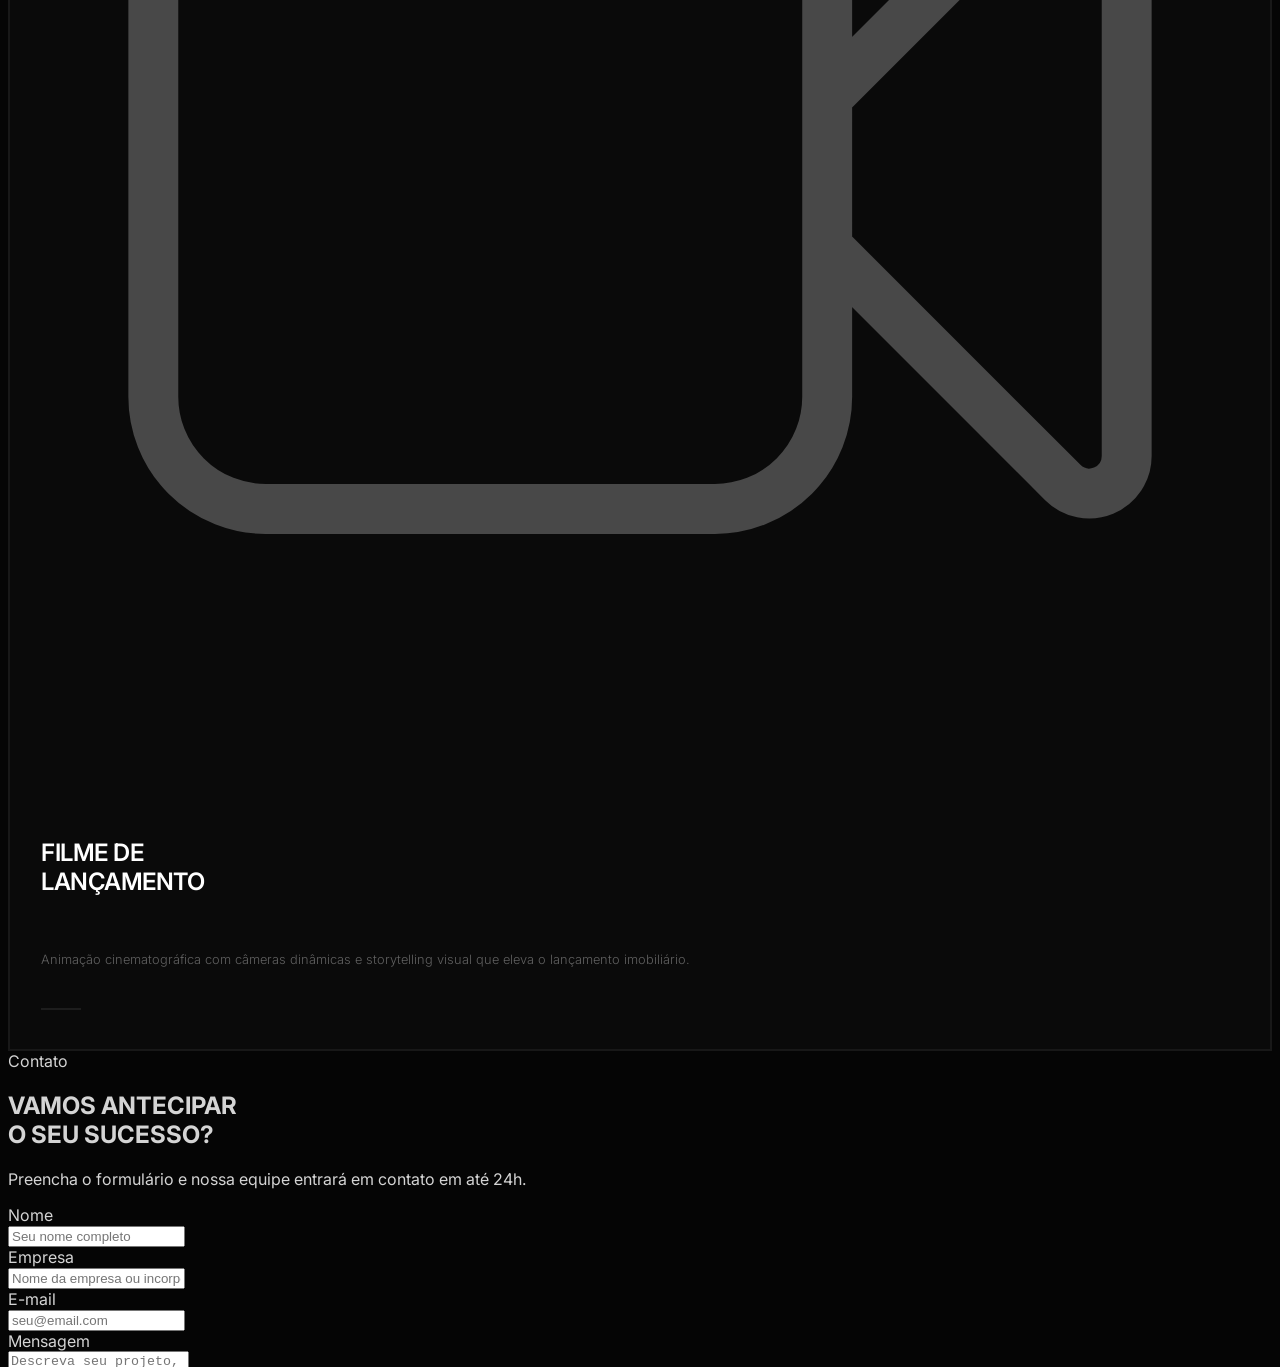
==== commit a159b1e9: "update-portfolio" ====
--- a/design-system/index.html
+++ b/design-system/index.html
@@ -1019,6 +1019,30 @@
                             alt="Axyon Portfolio" loading="lazy" decoding="async"></div>
                     <div class="portfolio-card depth-front"><img src="./public/portfolio/img (33).png"
                             alt="Axyon Portfolio" loading="lazy" decoding="async"></div>
+                    <!-- Portfolio Update — Images 6-9 first -->
+                    <div class="portfolio-card depth-deep"><img src="./public/portfolio-update/img (6).png"
+                            alt="Axyon Portfolio" loading="lazy" decoding="async"></div>
+                    <div class="portfolio-card depth-mid"><img src="./public/portfolio-update/img (7).png"
+                            alt="Axyon Portfolio" loading="lazy" decoding="async"></div>
+                    <div class="portfolio-card depth-front"><img src="./public/portfolio-update/img (8).png"
+                            alt="Axyon Portfolio" loading="lazy" decoding="async"></div>
+                    <div class="portfolio-card depth-deep"><img src="./public/portfolio-update/img (9).png"
+                            alt="Axyon Portfolio" loading="lazy" decoding="async"></div>
+                    <!-- Portfolio Update — Remaining images -->
+                    <div class="portfolio-card depth-mid"><img src="./public/portfolio-update/img (1).png"
+                            alt="Axyon Portfolio" loading="lazy" decoding="async"></div>
+                    <div class="portfolio-card depth-front"><img src="./public/portfolio-update/img (2).png"
+                            alt="Axyon Portfolio" loading="lazy" decoding="async"></div>
+                    <div class="portfolio-card depth-deep"><img src="./public/portfolio-update/img (3).png"
+                            alt="Axyon Portfolio" loading="lazy" decoding="async"></div>
+                    <div class="portfolio-card depth-mid"><img src="./public/portfolio-update/img (4).png"
+                            alt="Axyon Portfolio" loading="lazy" decoding="async"></div>
+                    <div class="portfolio-card depth-front"><img src="./public/portfolio-update/img (5).png"
+                            alt="Axyon Portfolio" loading="lazy" decoding="async"></div>
+                    <div class="portfolio-card depth-deep"><img src="./public/portfolio-update/img (10).png"
+                            alt="Axyon Portfolio" loading="lazy" decoding="async"></div>
+                    <div class="portfolio-card depth-mid"><img src="./public/portfolio-update/img (11).png"
+                            alt="Axyon Portfolio" loading="lazy" decoding="async"></div>
                 </div>
             </div>
 
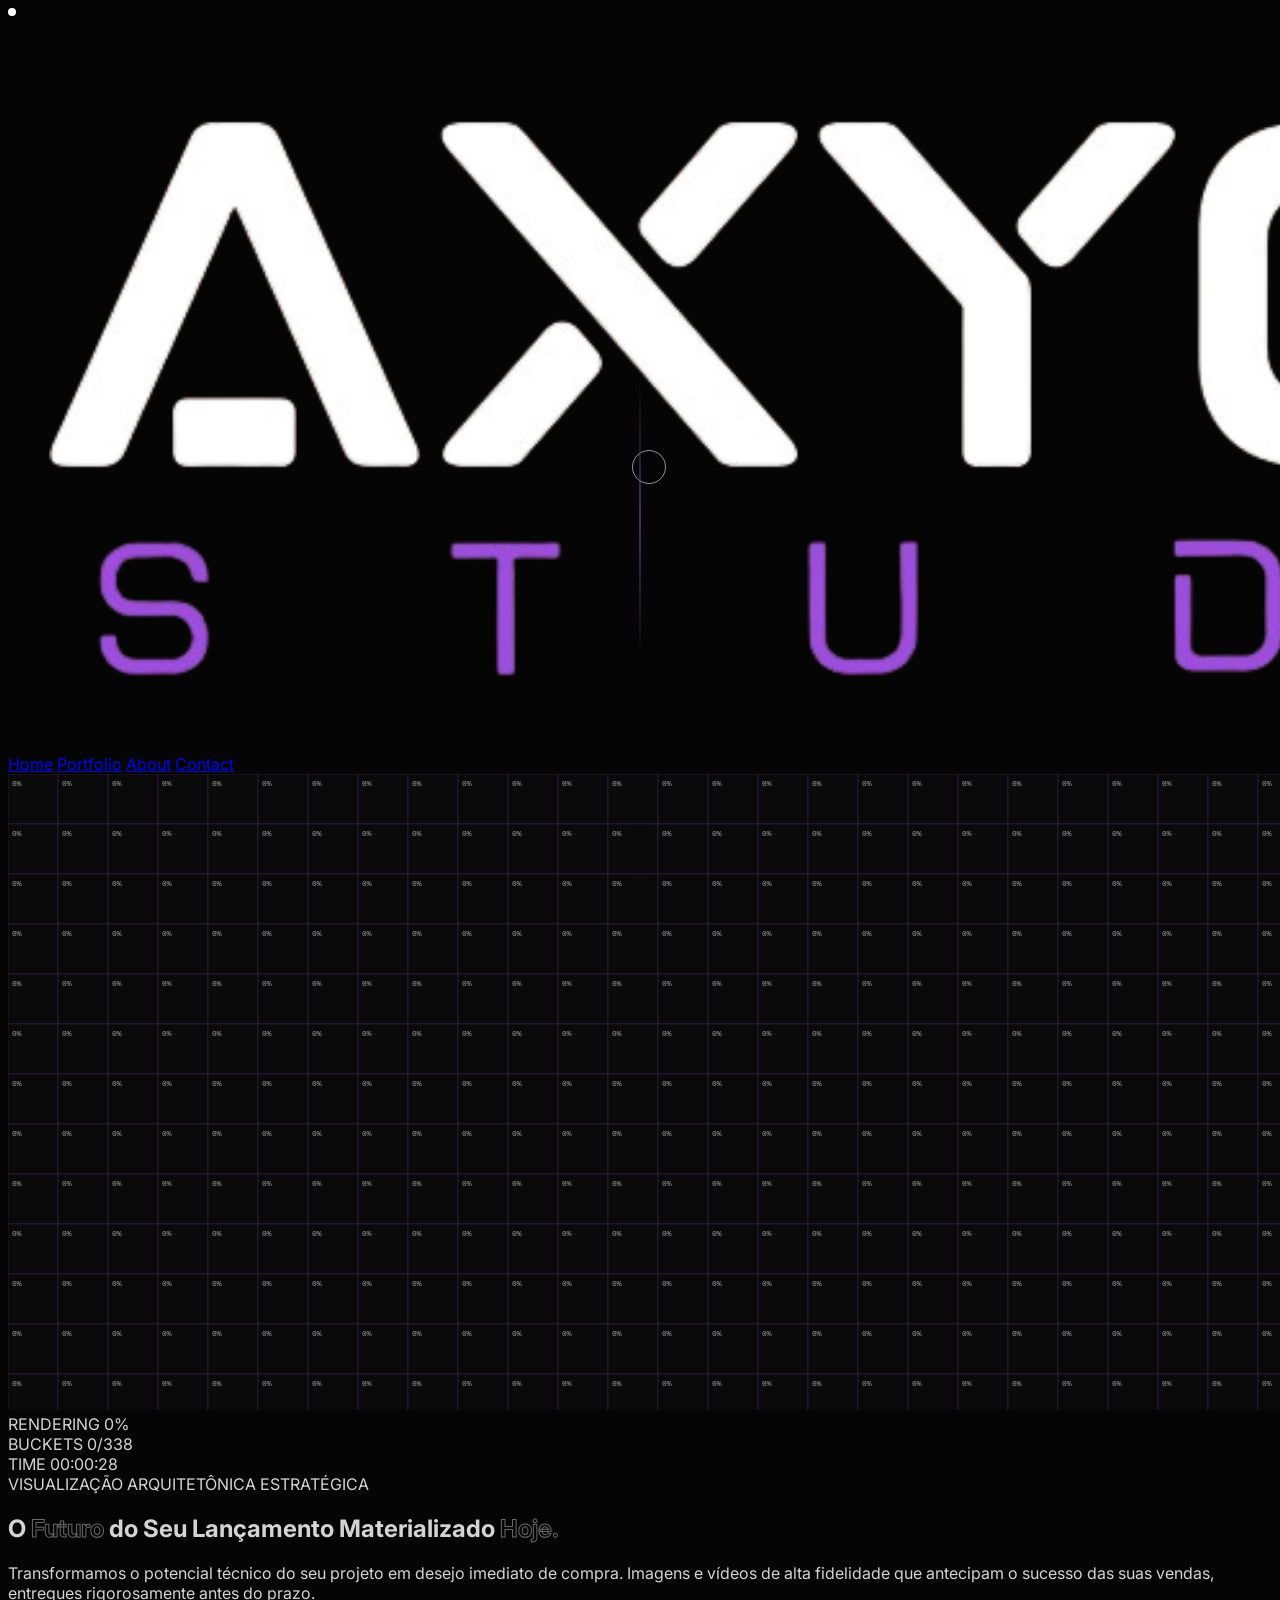
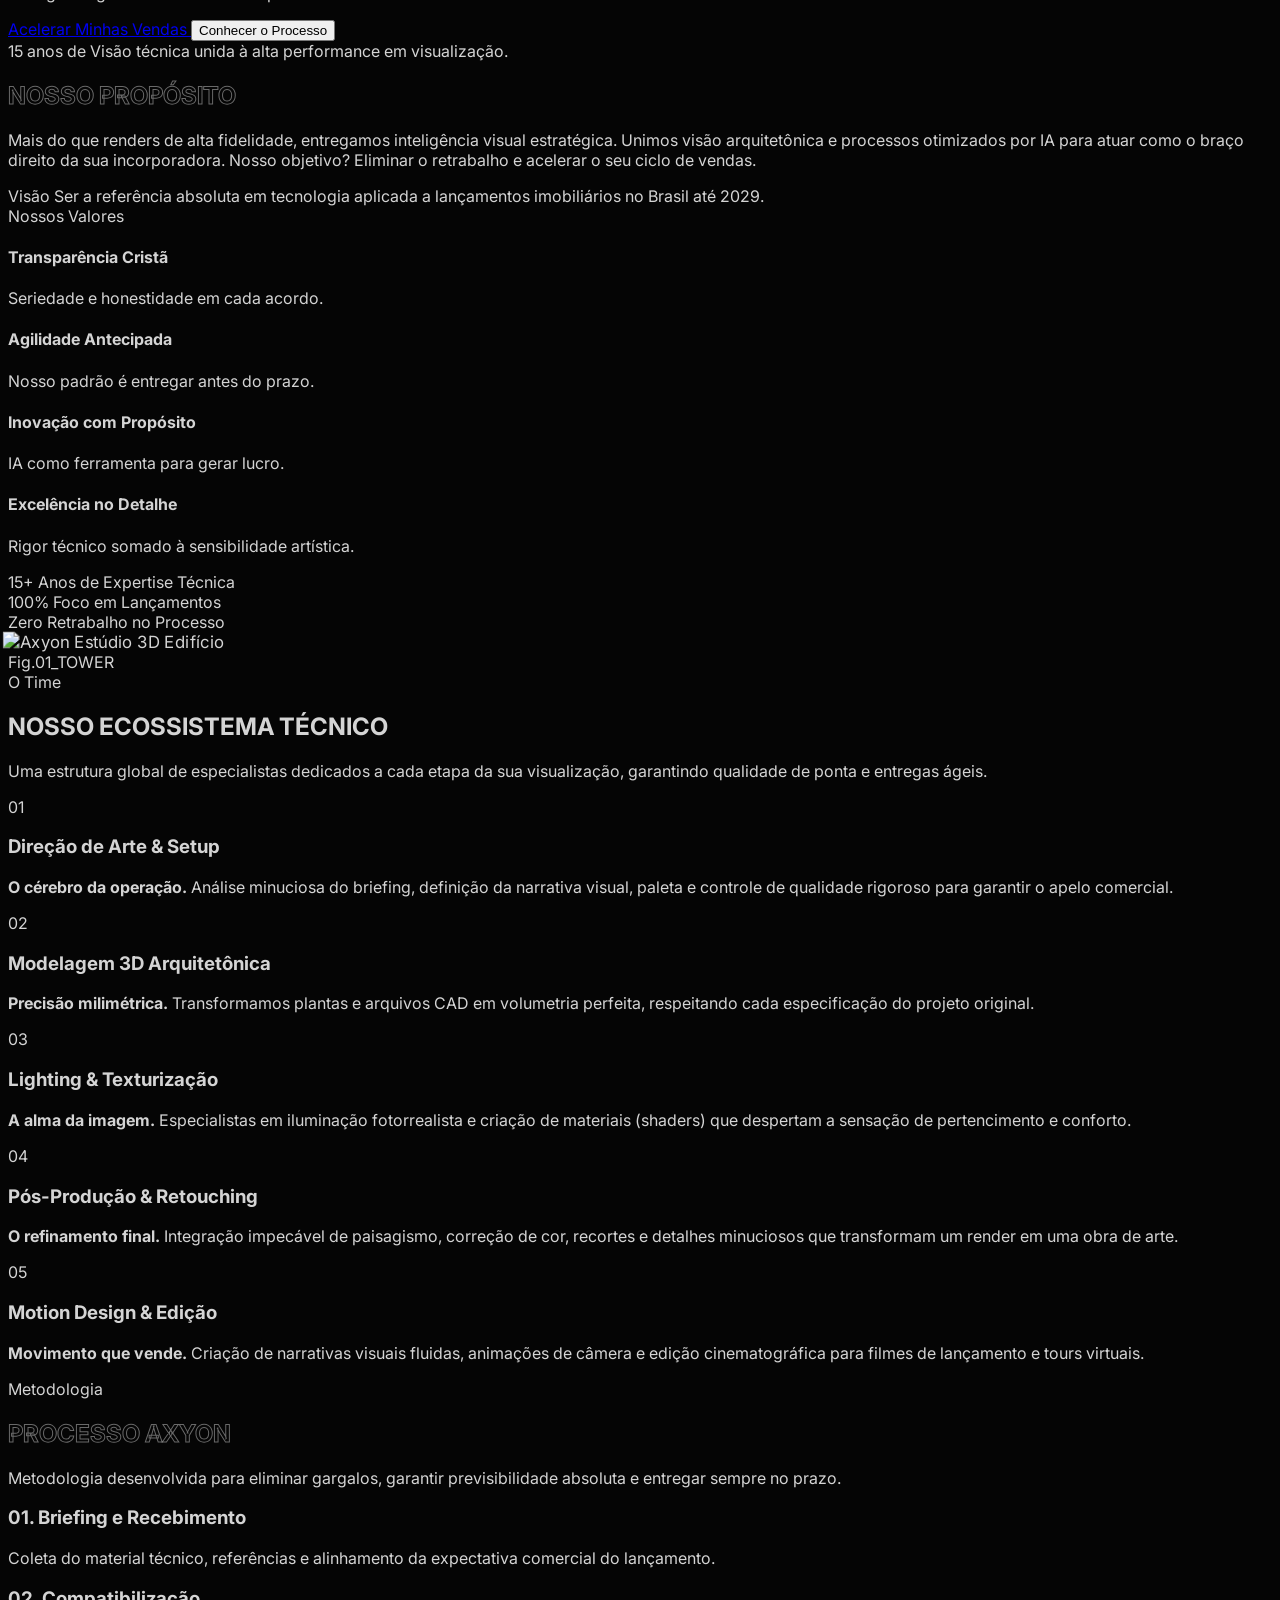
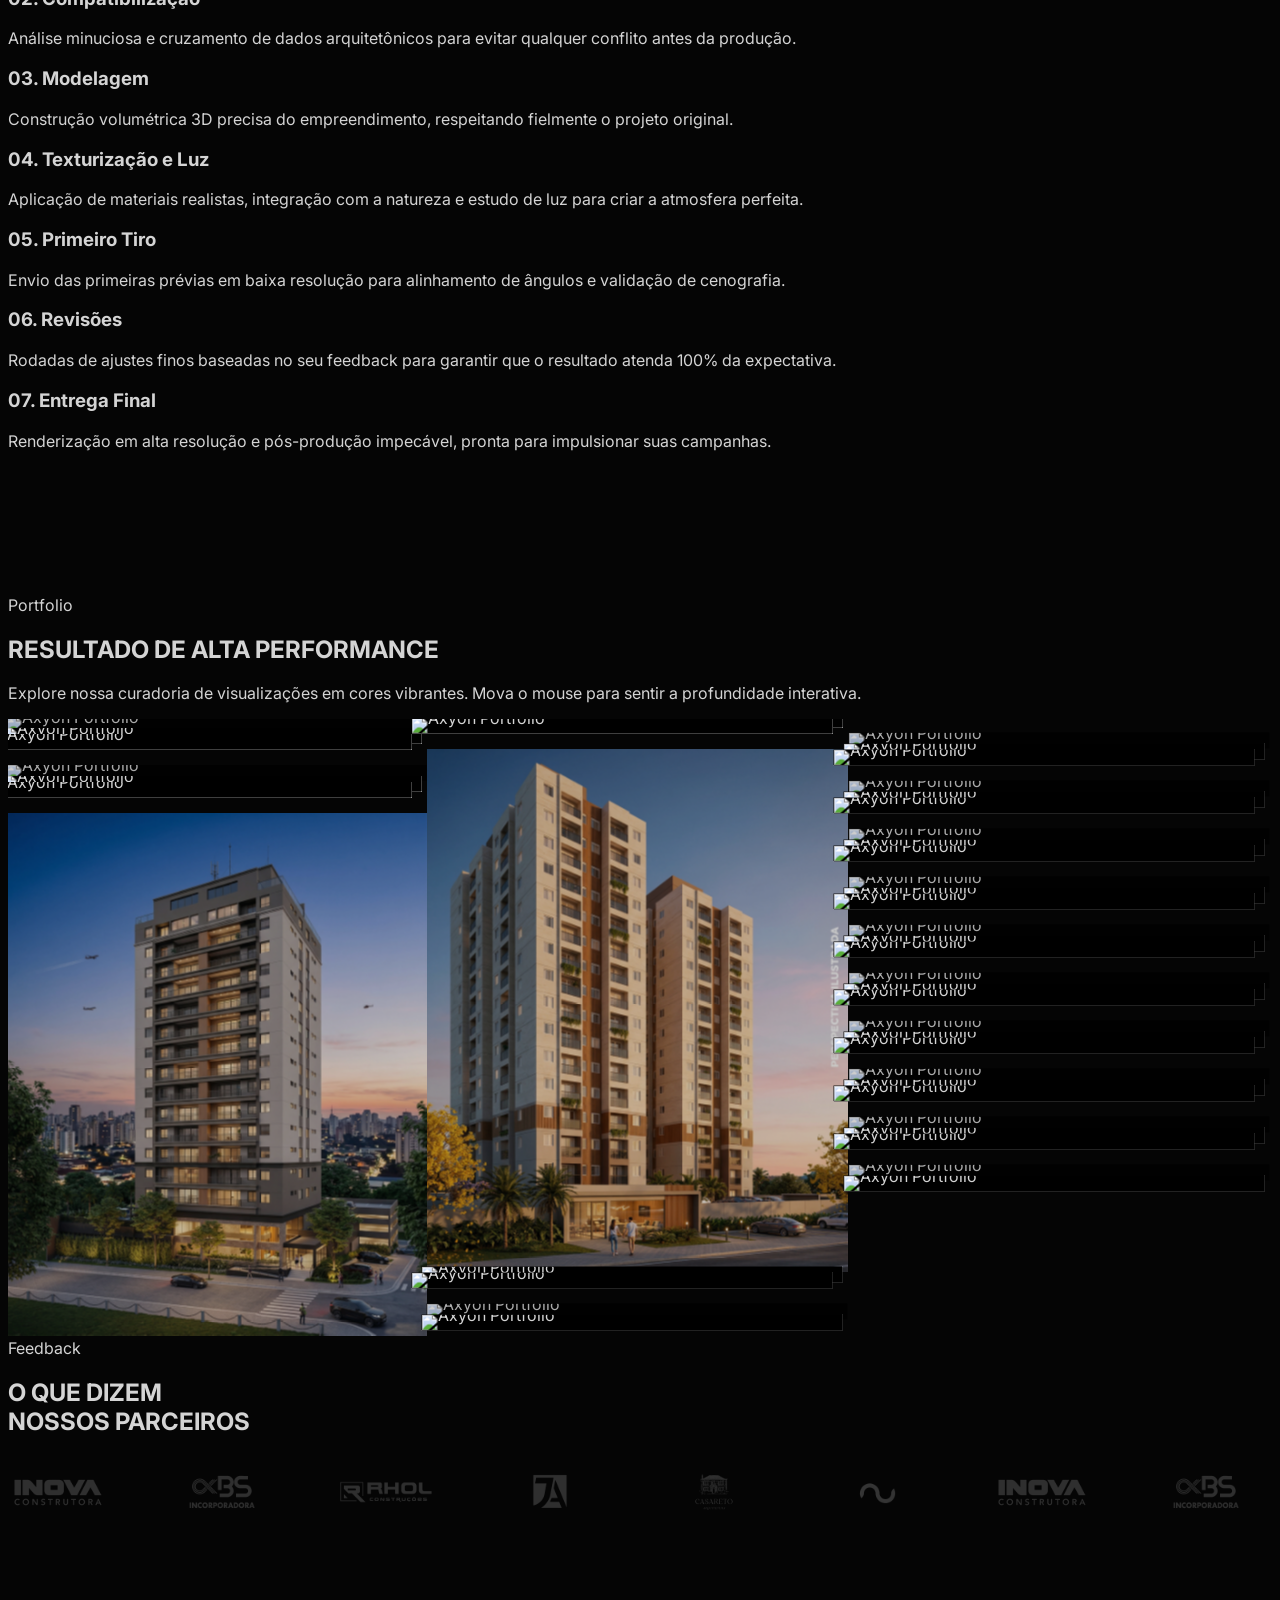
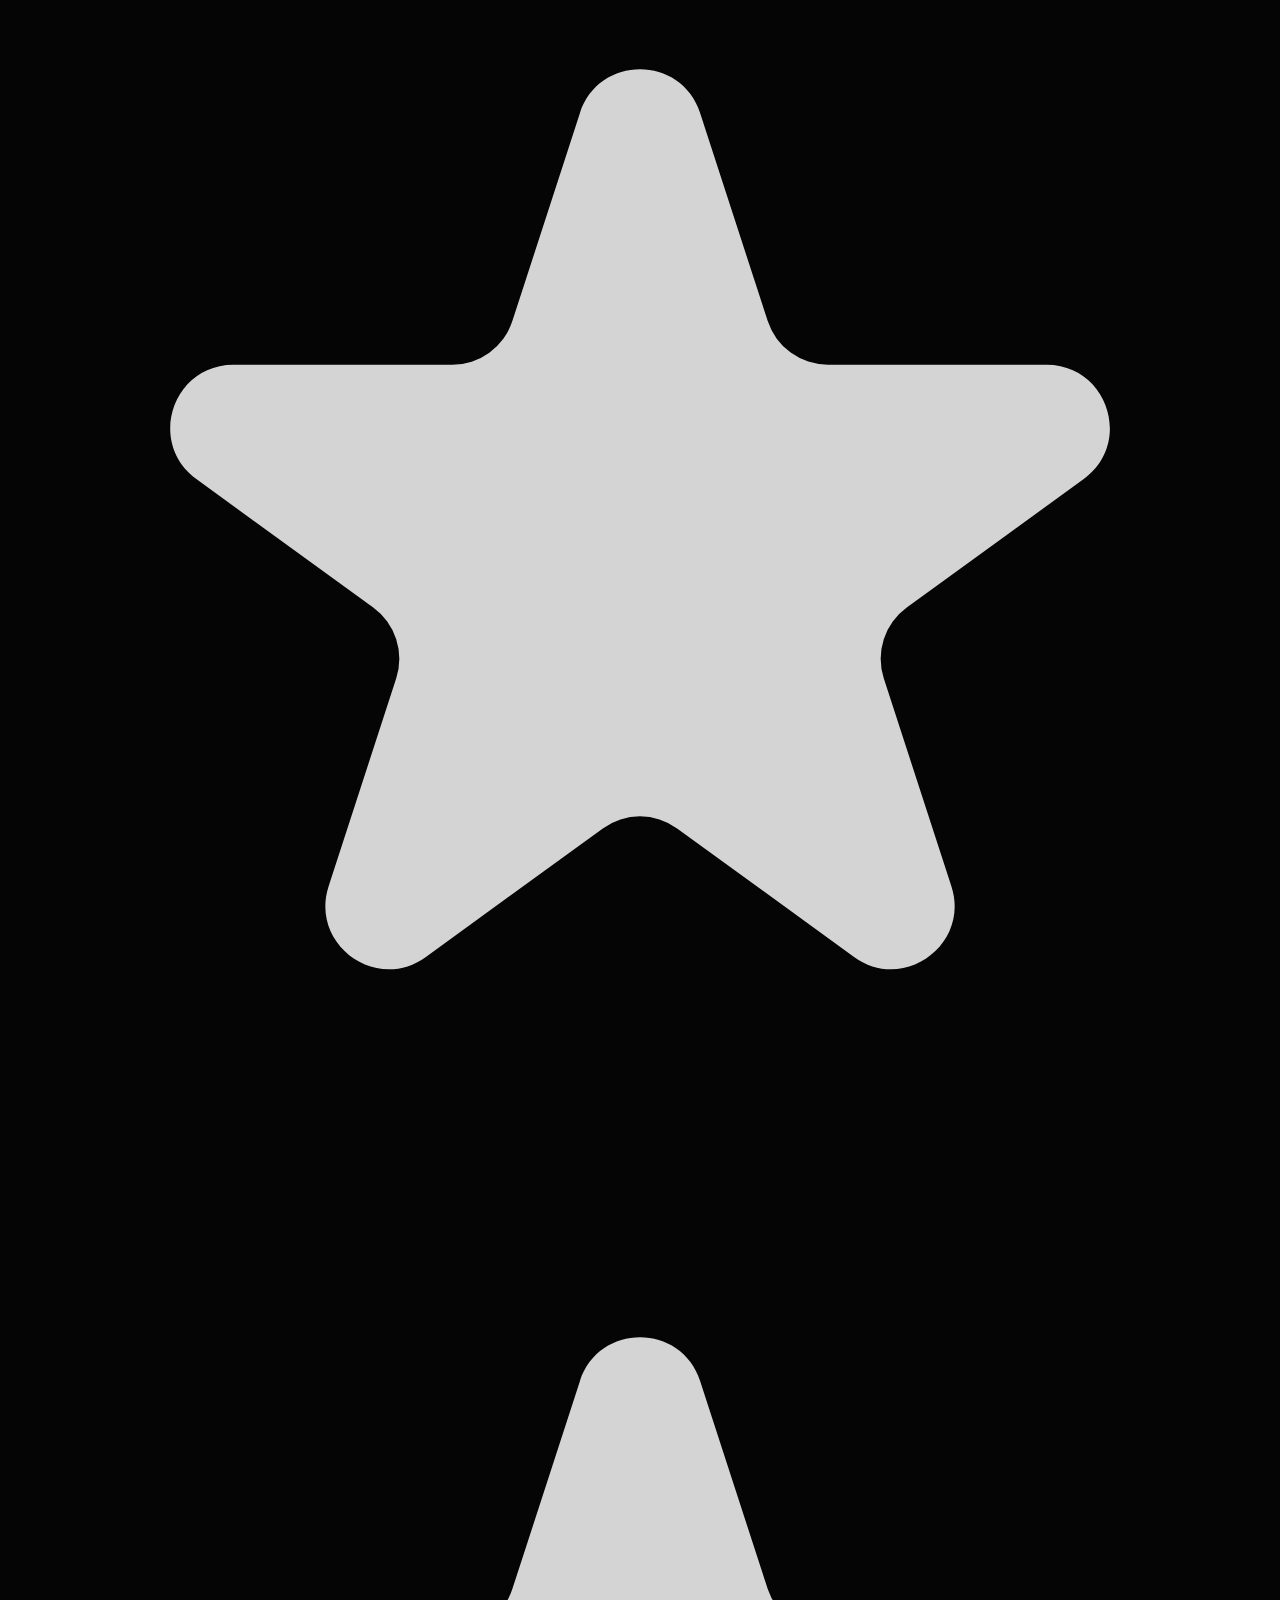
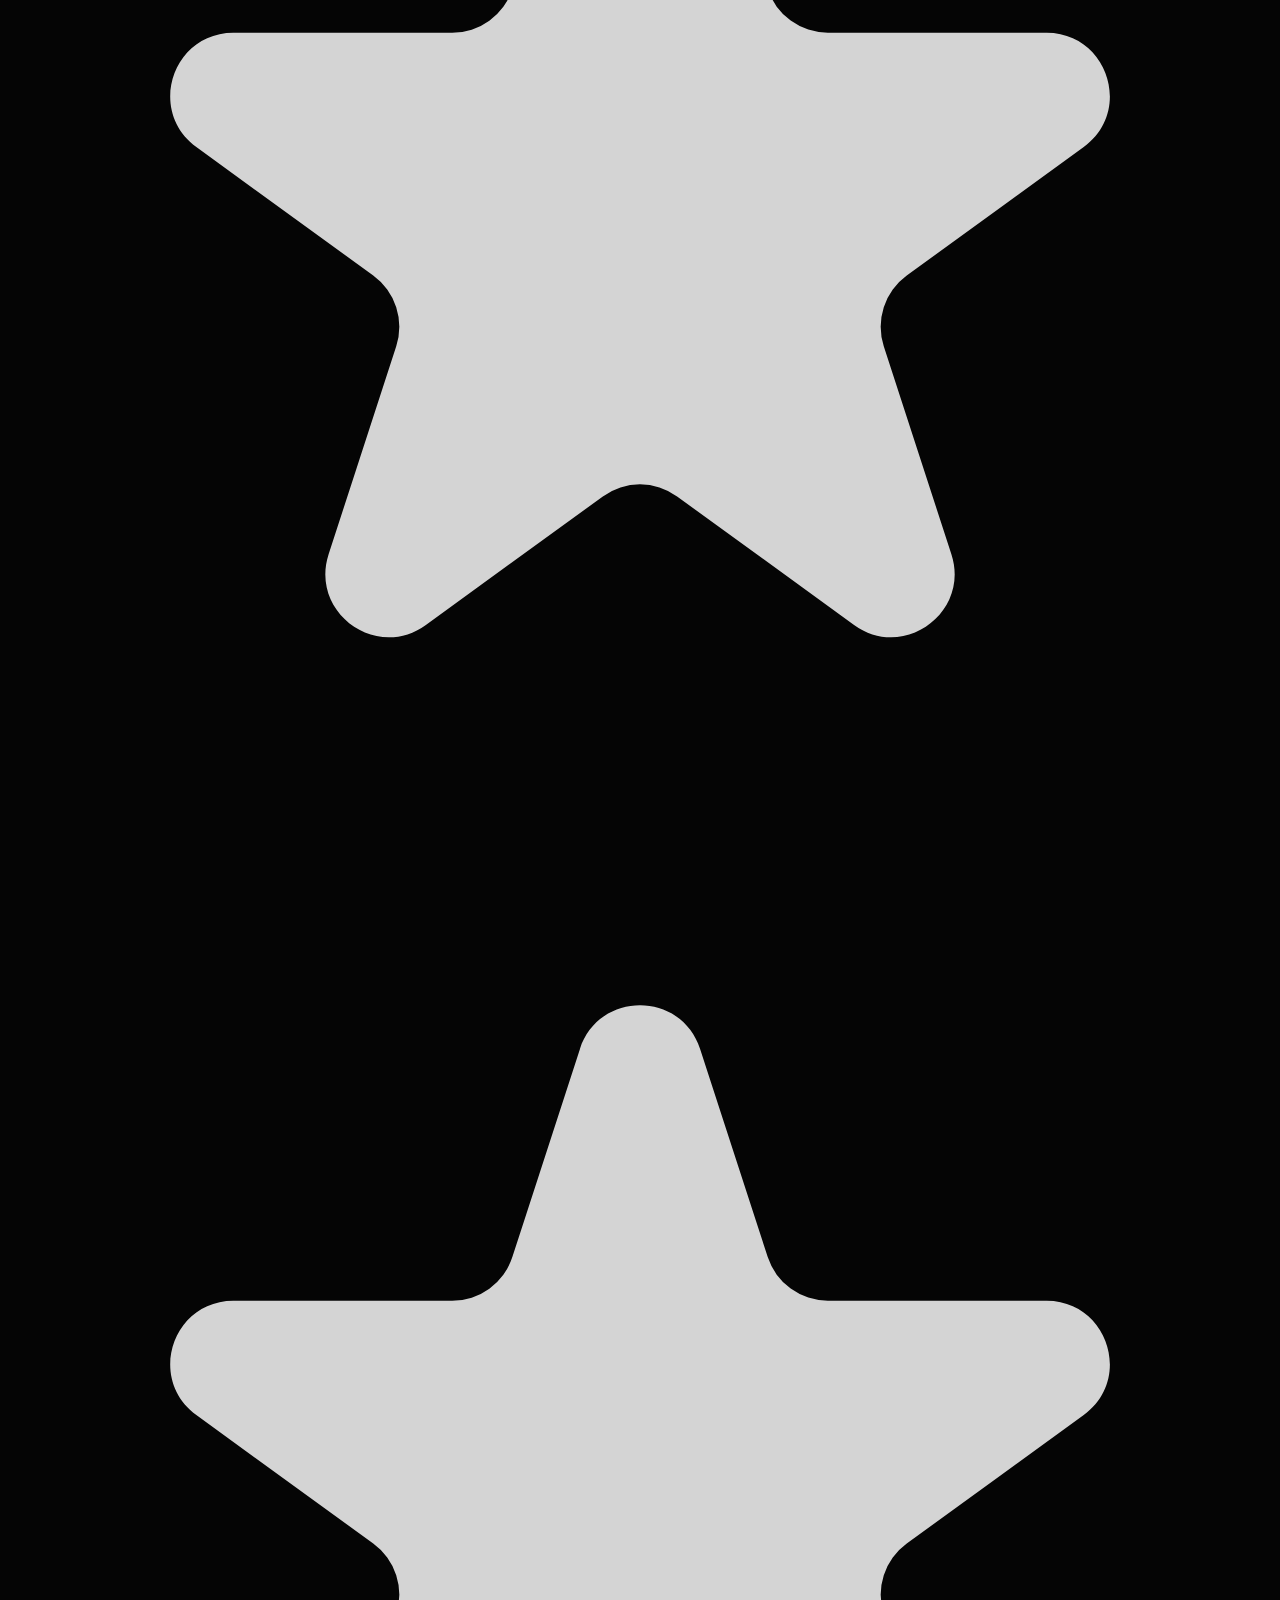
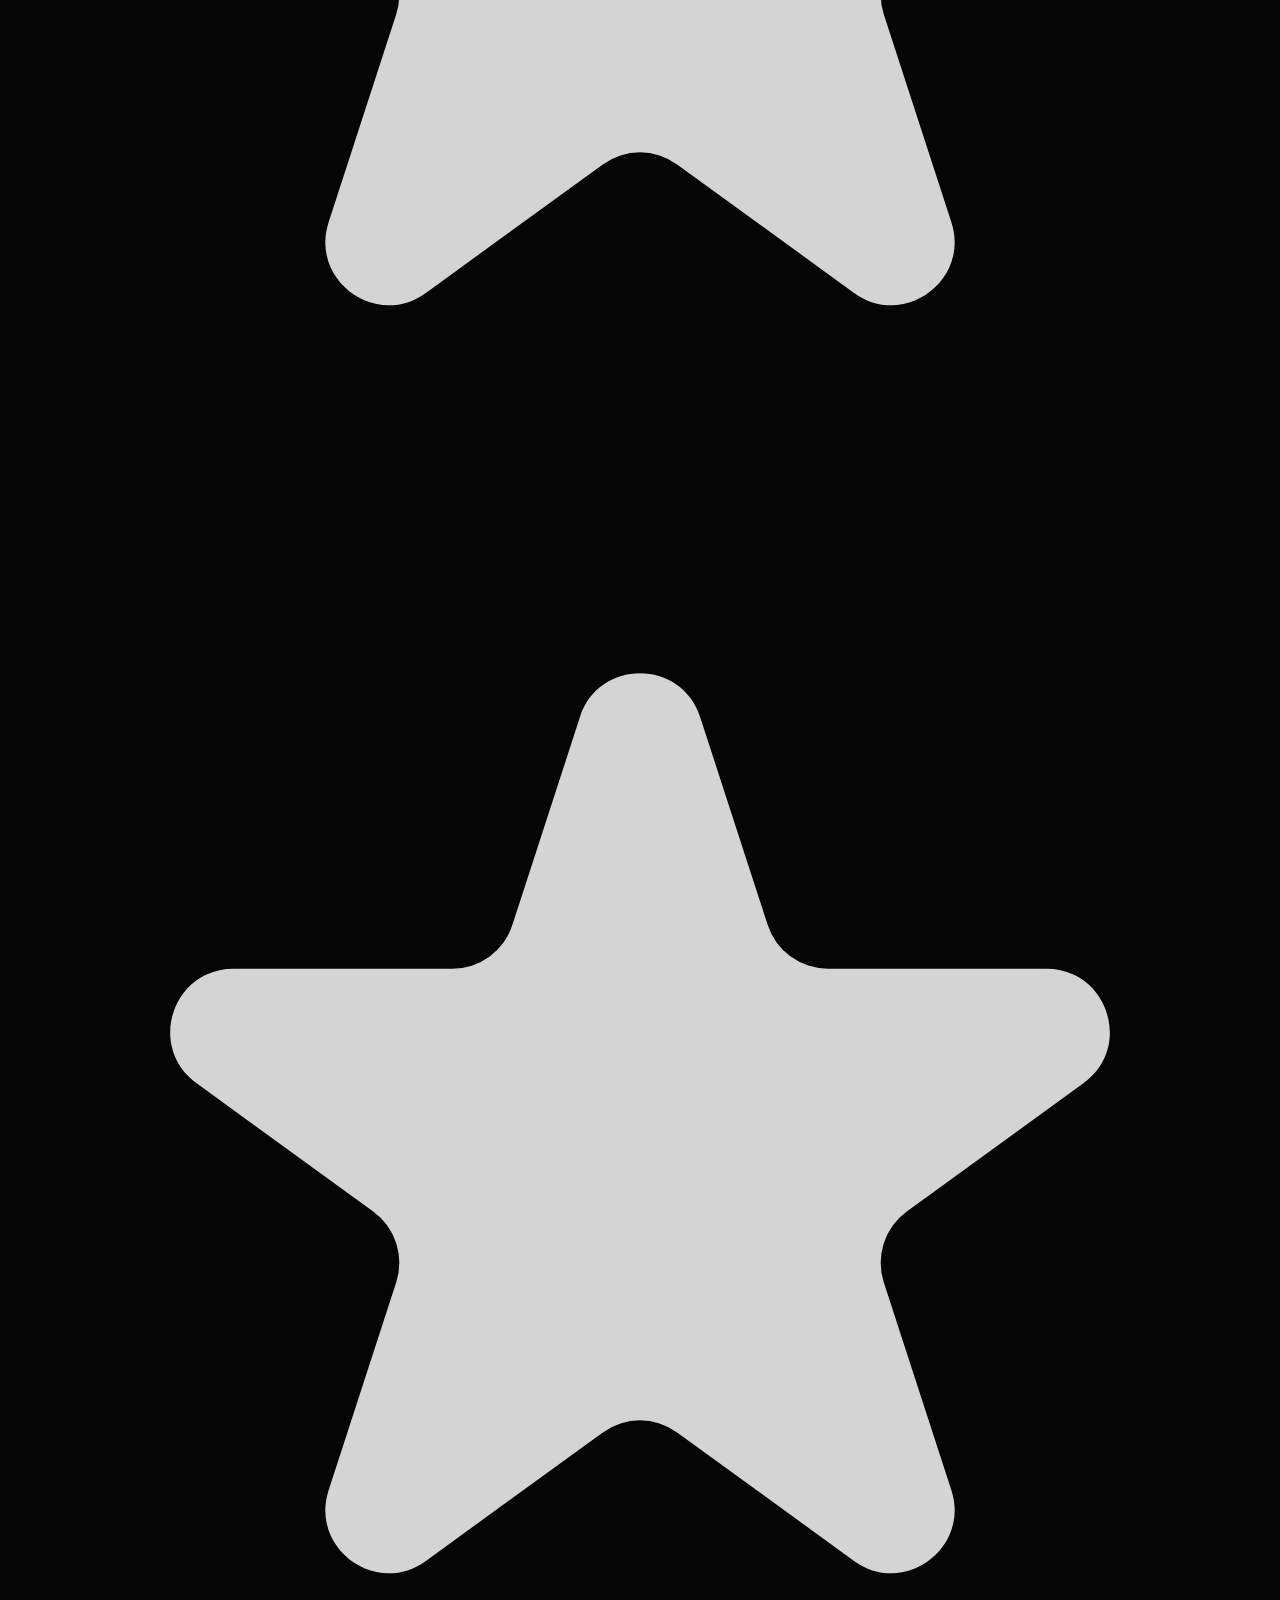
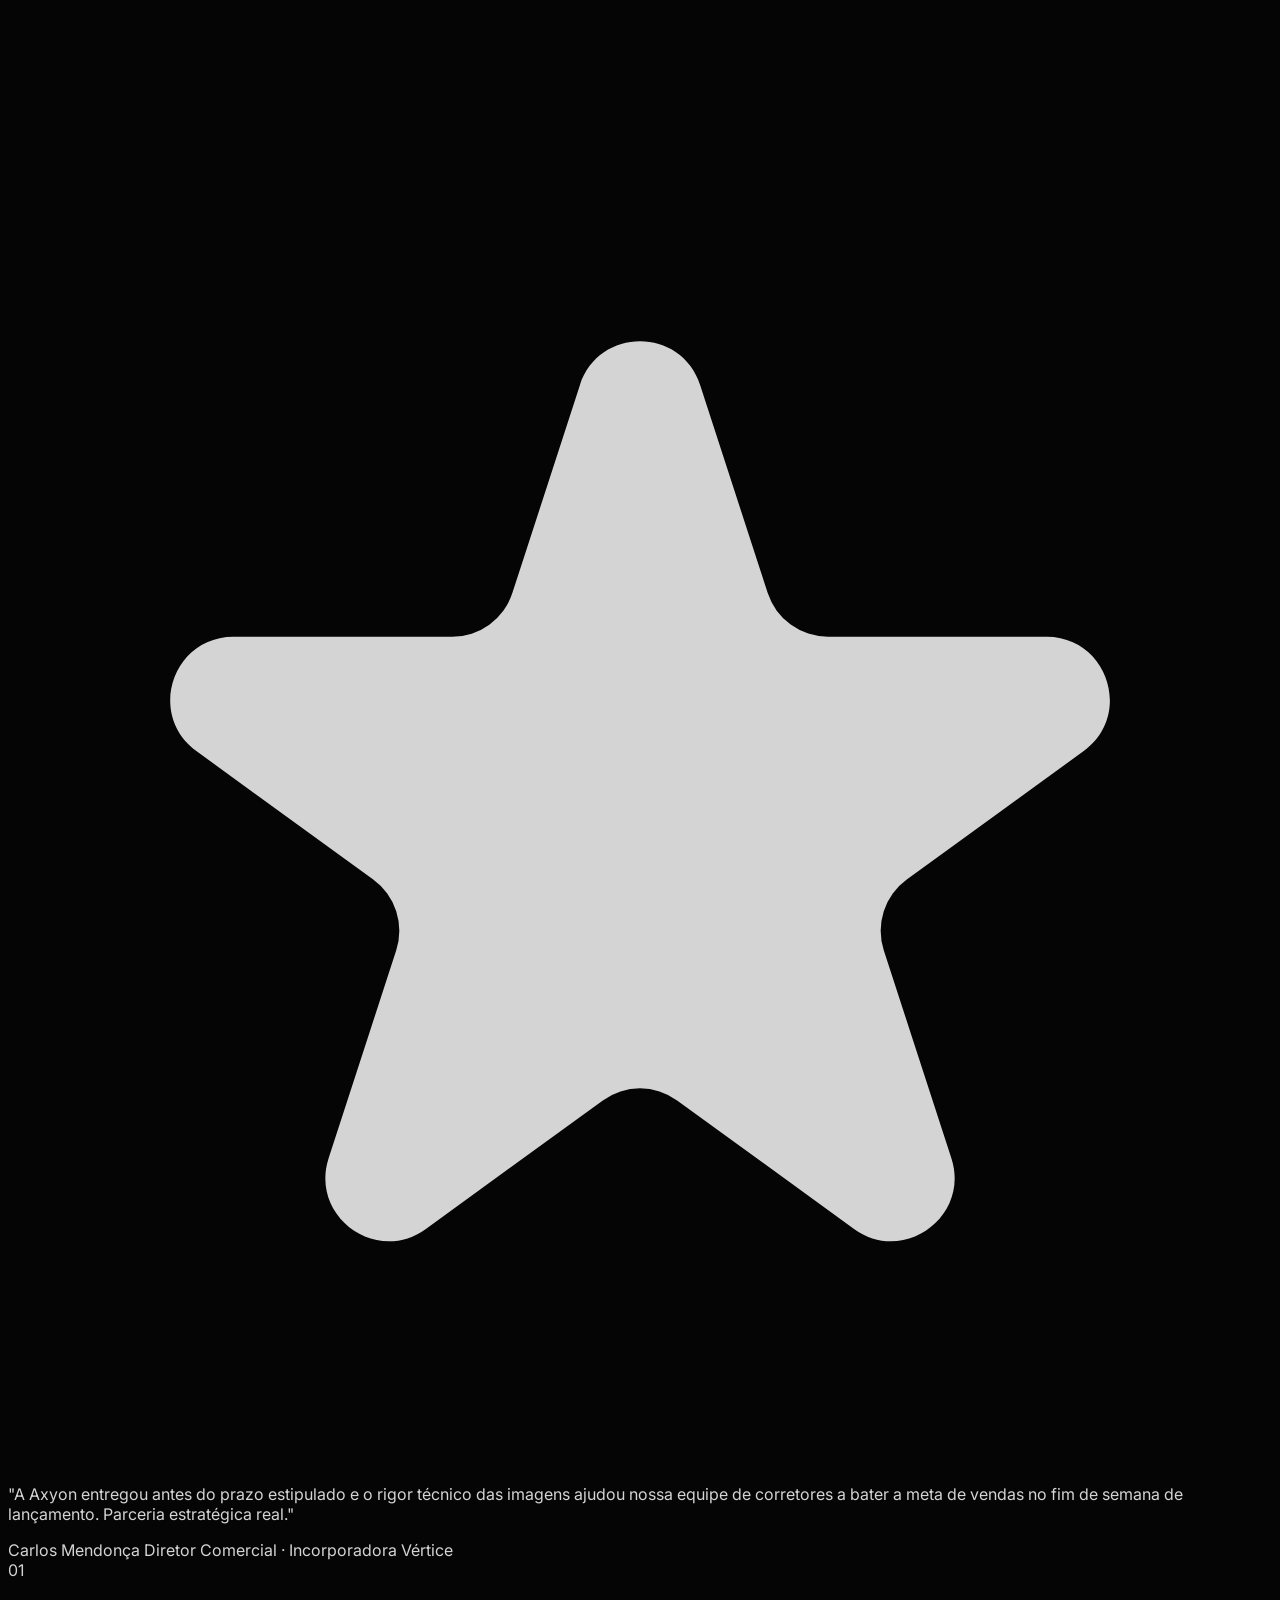
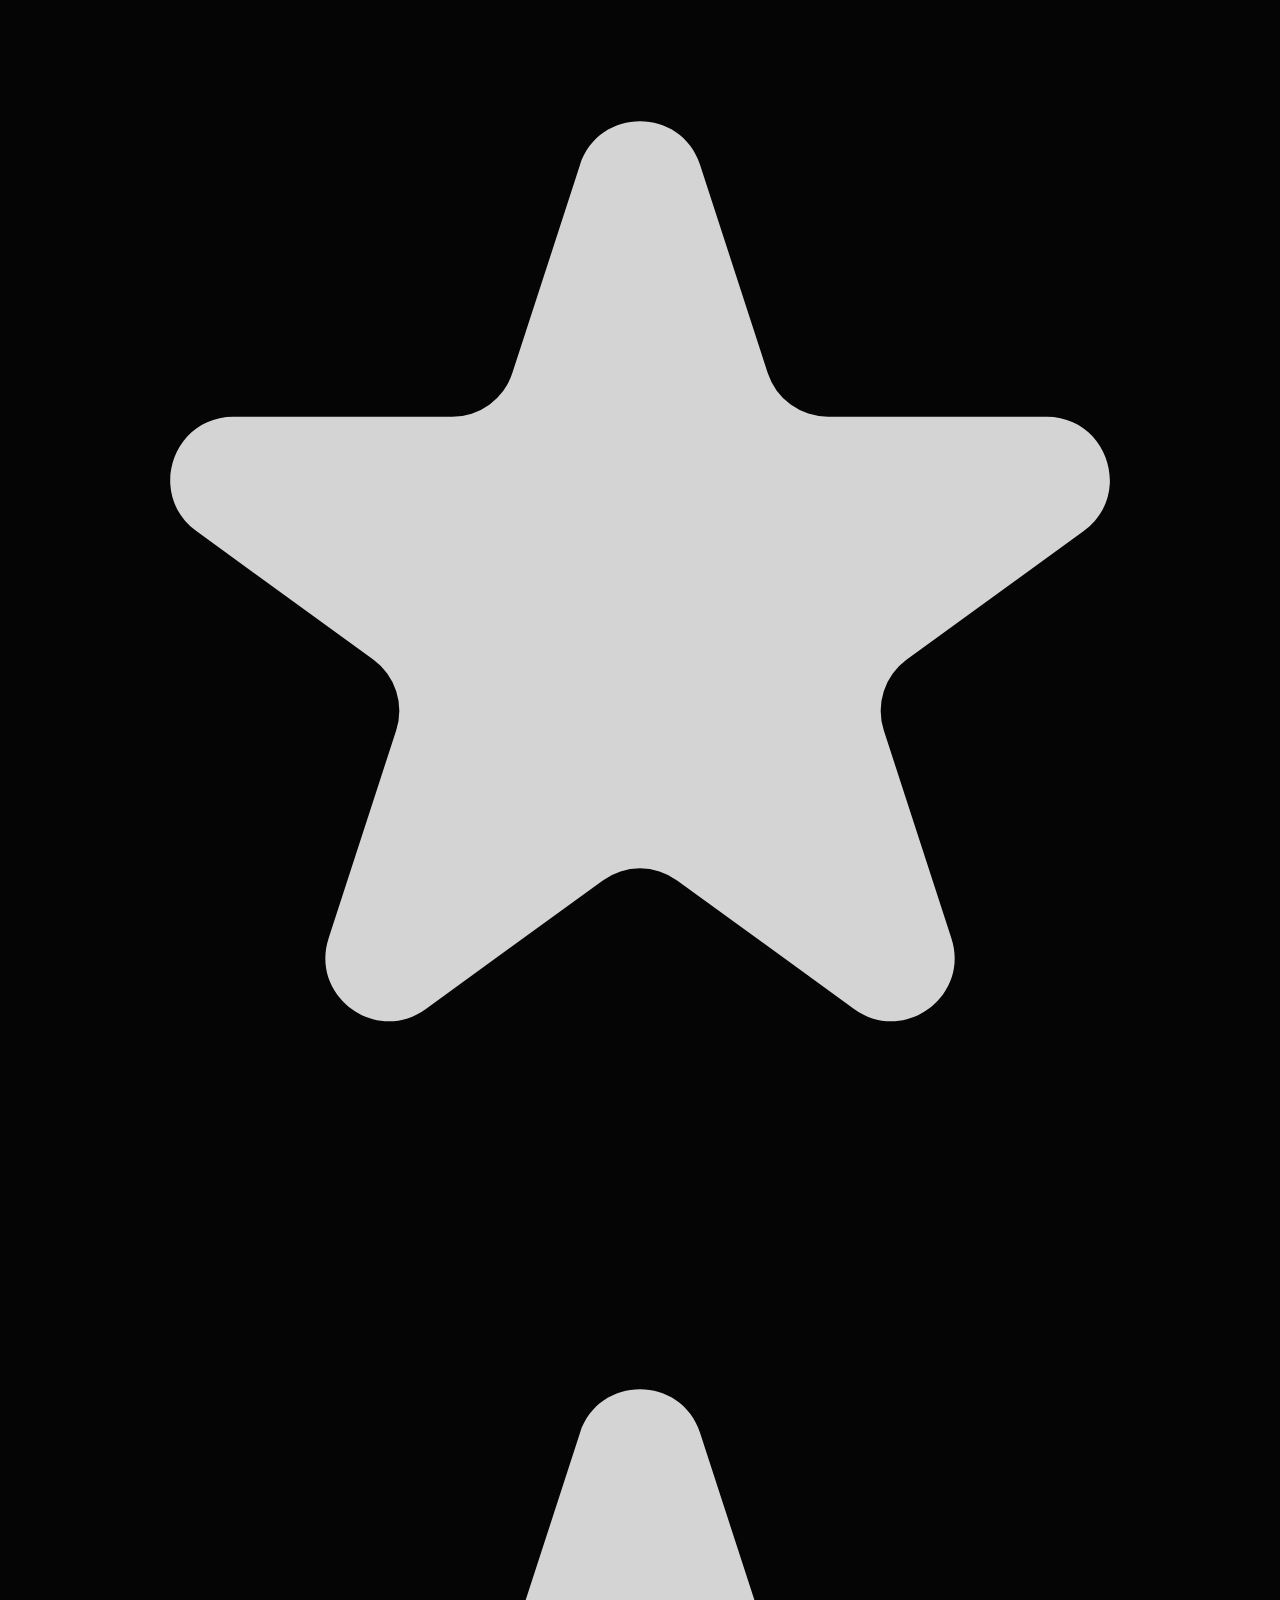
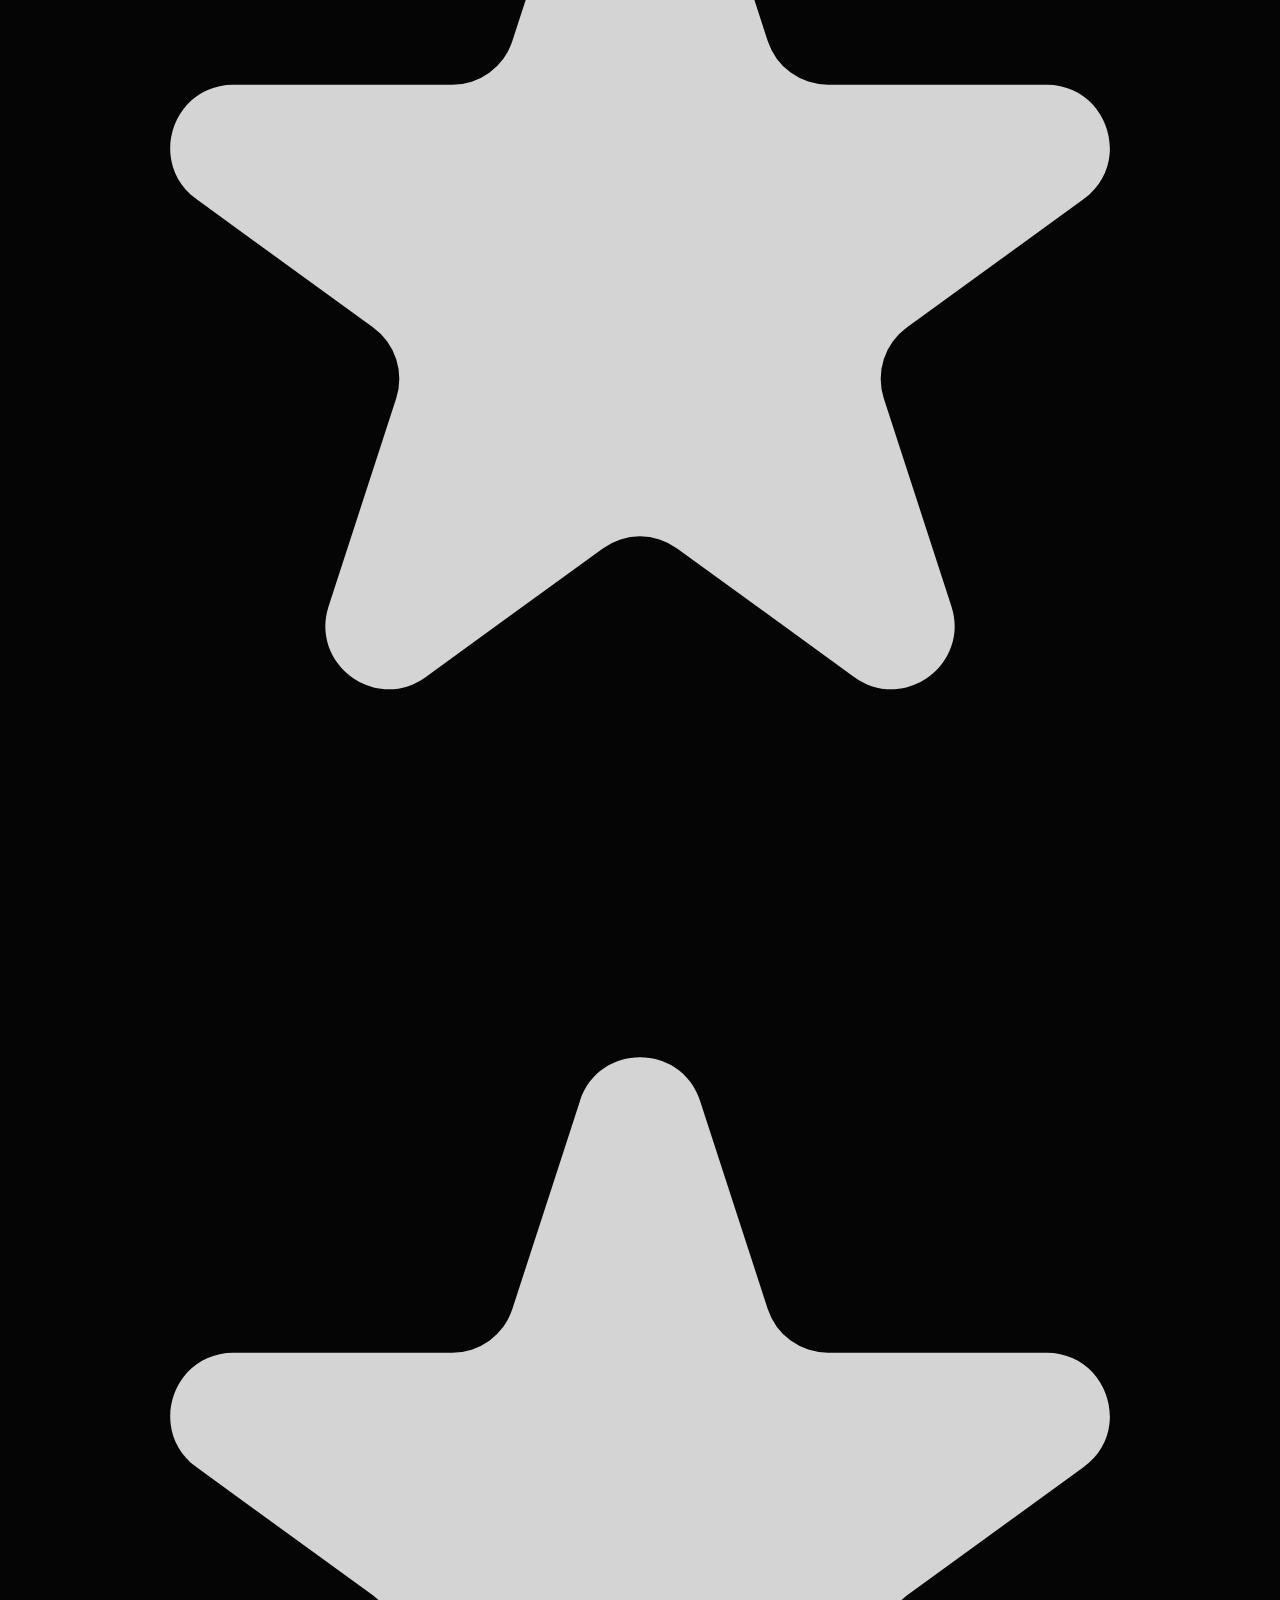
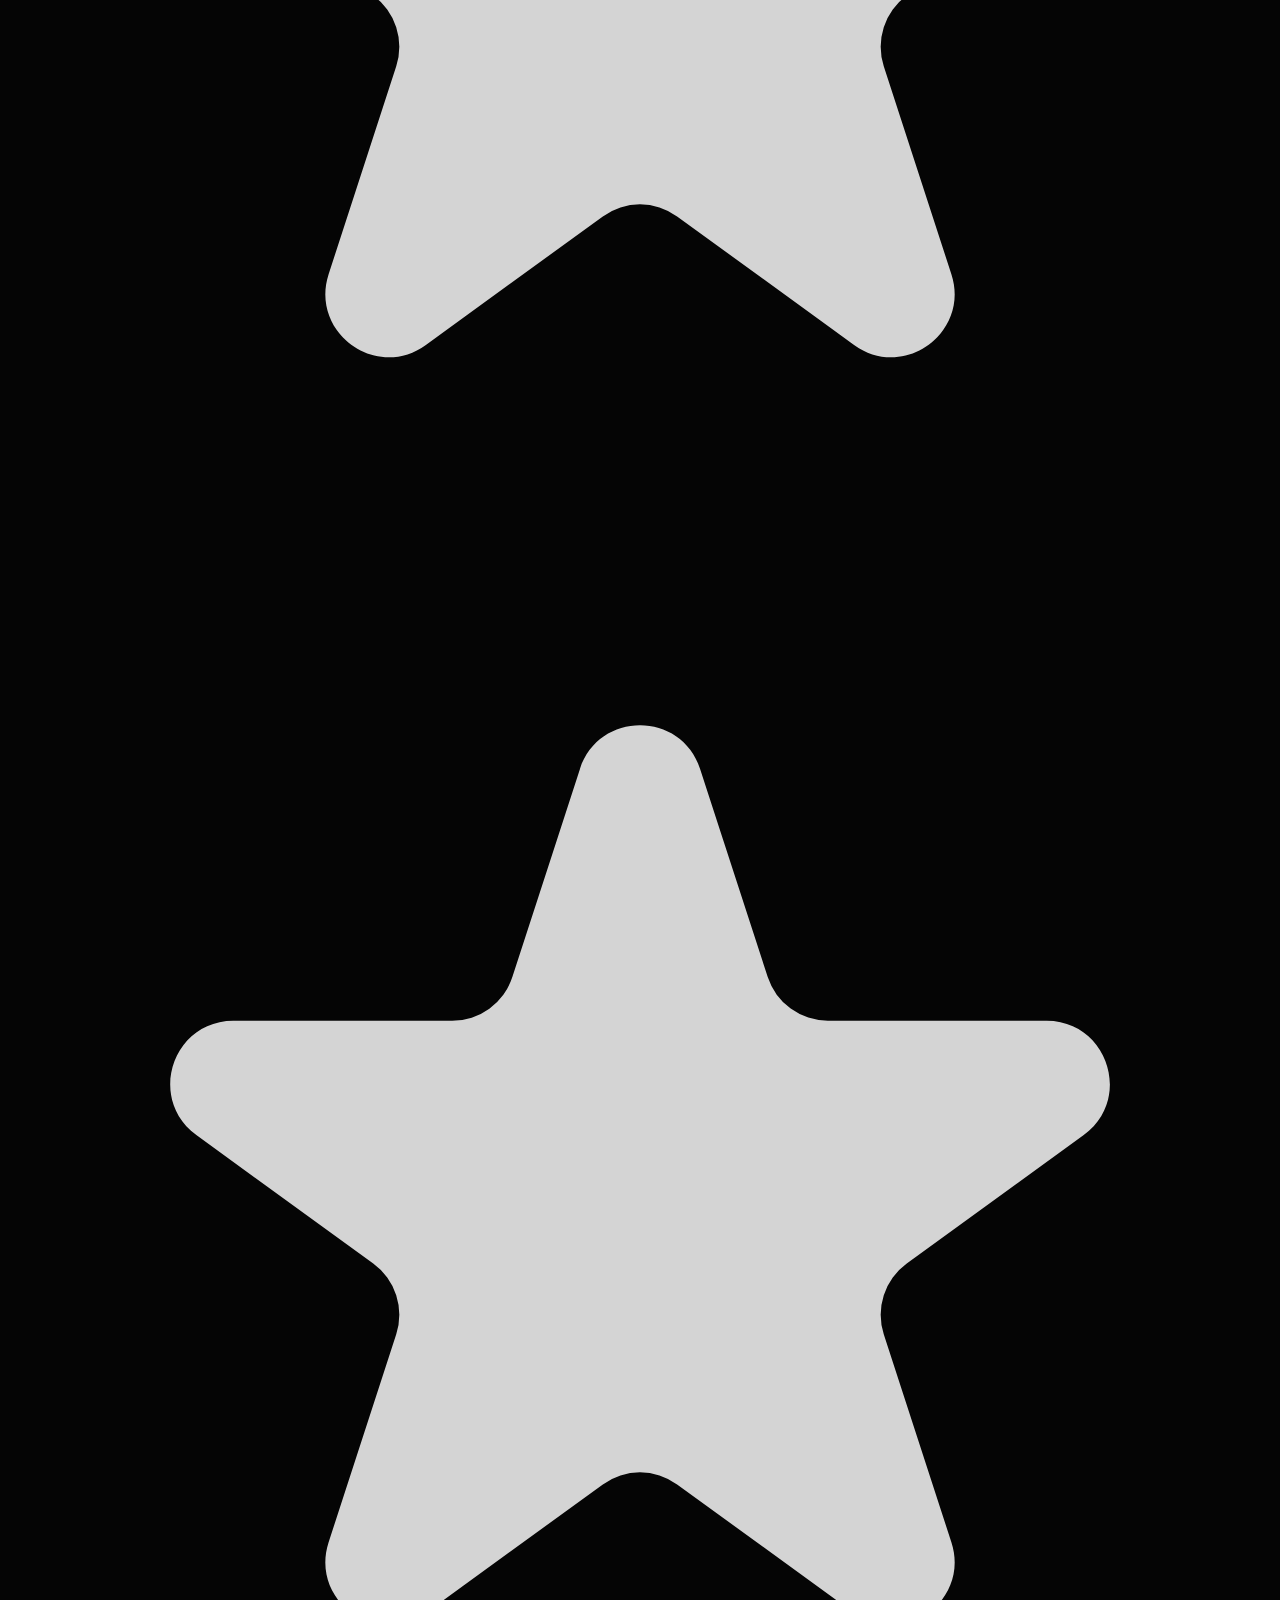
==== commit d470bb06: "depoimentos-1" ====
--- a/design-system/index.html
+++ b/design-system/index.html
@@ -275,6 +275,53 @@
         .parallax-section {
             --px: 0.5;
             --py: 0.5;
+        }
+
+        /* Logo Carousel */
+        .logo-carousel-container {
+            overflow: hidden;
+            cursor: grab;
+            position: relative;
+        }
+
+        .logo-carousel-container:active {
+            cursor: grabbing;
+        }
+
+        .logo-carousel-track {
+            display: flex;
+            align-items: center;
+            gap: 4rem;
+            width: max-content;
+            animation: logoScroll 30s linear infinite;
+            padding: 1rem 0;
+        }
+
+        .logo-carousel-container:hover .logo-carousel-track,
+        .logo-carousel-container.dragging .logo-carousel-track {
+            animation-play-state: paused;
+        }
+
+        @keyframes logoScroll {
+            0% { transform: translateX(0); }
+            100% { transform: translateX(-33.333%); }
+        }
+
+        .logo-item {
+            height: 40px;
+            width: auto;
+            object-fit: contain;
+            filter: grayscale(100%) brightness(0.5);
+            opacity: 0.5;
+            transition: all 0.4s ease;
+            flex-shrink: 0;
+            user-select: none;
+            pointer-events: none;
+        }
+
+        .logo-carousel-container:hover .logo-item:hover {
+            filter: grayscale(0%) brightness(1);
+            opacity: 1;
         }
 
         /* Serviços — Vertical Rectangle Cards */
@@ -1051,6 +1098,114 @@
         </div>
     </section>
 
+    <!-- SECTION 4.6: Depoimentos (Testimonials) -->
+    <section id="depoimentos" class="relative bg-[#050505] py-32 px-6 lg:px-16 overflow-hidden cursor-hover">
+        <div class="absolute inset-0 grid-bg pointer-events-none opacity-15"></div>
+
+        <!-- Header -->
+        <div class="relative z-10 text-center mb-16 animate-on-scroll [animation:fadeSlideIn_0.8s_ease-out_0.1s_both]">
+            <span class="text-[11px] font-mono text-ds3Purple uppercase tracking-[0.25em] mb-4 inline-block border border-ds3Purple/30 px-3 py-1 rounded-full bg-ds3Purple/5">Feedback</span>
+            <h2 class="text-4xl lg:text-5xl text-white font-medium tracking-tighter uppercase mt-6">O QUE DIZEM<br>NOSSOS PARCEIROS</h2>
+        </div>
+
+        <!-- Logos Carousel (inside testimonials) -->
+        <div class="relative mb-20 select-none">
+            <div id="logo-carousel" class="logo-carousel-container">
+                <div class="logo-carousel-track">
+                    <!-- First set -->
+                    <img src="./public/logos-clientes/1.png" alt="Cliente" class="logo-item" draggable="false">
+                    <img src="./public/logos-clientes/2.png" alt="Cliente" class="logo-item" draggable="false">
+                    <img src="./public/logos-clientes/3.png" alt="Cliente" class="logo-item" draggable="false">
+                    <img src="./public/logos-clientes/4.png" alt="Cliente" class="logo-item" draggable="false">
+                    <img src="./public/logos-clientes/5.png" alt="Cliente" class="logo-item" draggable="false">
+                    <img src="./public/logos-clientes/6.png" alt="Cliente" class="logo-item" draggable="false">
+                    <!-- Duplicate for seamless loop -->
+                    <img src="./public/logos-clientes/1.png" alt="Cliente" class="logo-item" draggable="false">
+                    <img src="./public/logos-clientes/2.png" alt="Cliente" class="logo-item" draggable="false">
+                    <img src="./public/logos-clientes/3.png" alt="Cliente" class="logo-item" draggable="false">
+                    <img src="./public/logos-clientes/4.png" alt="Cliente" class="logo-item" draggable="false">
+                    <img src="./public/logos-clientes/5.png" alt="Cliente" class="logo-item" draggable="false">
+                    <img src="./public/logos-clientes/6.png" alt="Cliente" class="logo-item" draggable="false">
+                    <!-- Third set for wide screens -->
+                    <img src="./public/logos-clientes/1.png" alt="Cliente" class="logo-item" draggable="false">
+                    <img src="./public/logos-clientes/2.png" alt="Cliente" class="logo-item" draggable="false">
+                    <img src="./public/logos-clientes/3.png" alt="Cliente" class="logo-item" draggable="false">
+                    <img src="./public/logos-clientes/4.png" alt="Cliente" class="logo-item" draggable="false">
+                    <img src="./public/logos-clientes/5.png" alt="Cliente" class="logo-item" draggable="false">
+                    <img src="./public/logos-clientes/6.png" alt="Cliente" class="logo-item" draggable="false">
+                </div>
+            </div>
+            <!-- Side fades -->
+            <div class="absolute top-0 left-0 w-32 h-full bg-gradient-to-r from-[#050505] to-transparent z-10 pointer-events-none"></div>
+            <div class="absolute top-0 right-0 w-32 h-full bg-gradient-to-l from-[#050505] to-transparent z-10 pointer-events-none"></div>
+        </div>
+
+        <!-- Testimonial Cards -->
+        <div class="relative z-10 max-w-6xl mx-auto grid grid-cols-1 lg:grid-cols-2 gap-6">
+
+            <!-- Card 1 -->
+            <div class="relative p-8 lg:p-10 border border-white/5 bg-[#0a0a0a] group hover:border-ds3Purple/20 transition-all duration-500 animate-on-scroll [animation:fadeSlideIn_0.8s_ease-out_0.2s_both]">
+                <!-- Corner brackets -->
+                <div class="absolute top-0 left-0 w-4 h-4 border-t border-l border-ds3Purple/30 opacity-0 group-hover:opacity-100 transition-opacity duration-500"></div>
+                <div class="absolute bottom-0 right-0 w-4 h-4 border-b border-r border-ds3Purple/30 opacity-0 group-hover:opacity-100 transition-opacity duration-500"></div>
+
+                <!-- 5 Stars -->
+                <div class="flex gap-1 mb-6">
+                    <svg class="w-4 h-4 text-ds3Purple" fill="currentColor" viewBox="0 0 20 20"><path d="M9.049 2.927c.3-.921 1.603-.921 1.902 0l1.07 3.292a1 1 0 00.95.69h3.462c.969 0 1.371 1.24.588 1.81l-2.8 2.034a1 1 0 00-.364 1.118l1.07 3.292c.3.921-.755 1.688-1.54 1.118l-2.8-2.034a1 1 0 00-1.175 0l-2.8 2.034c-.784.57-1.838-.197-1.539-1.118l1.07-3.292a1 1 0 00-.364-1.118L2.98 8.72c-.783-.57-.38-1.81.588-1.81h3.461a1 1 0 00.951-.69l1.07-3.292z"/></svg>
+                    <svg class="w-4 h-4 text-ds3Purple" fill="currentColor" viewBox="0 0 20 20"><path d="M9.049 2.927c.3-.921 1.603-.921 1.902 0l1.07 3.292a1 1 0 00.95.69h3.462c.969 0 1.371 1.24.588 1.81l-2.8 2.034a1 1 0 00-.364 1.118l1.07 3.292c.3.921-.755 1.688-1.54 1.118l-2.8-2.034a1 1 0 00-1.175 0l-2.8 2.034c-.784.57-1.838-.197-1.539-1.118l1.07-3.292a1 1 0 00-.364-1.118L2.98 8.72c-.783-.57-.38-1.81.588-1.81h3.461a1 1 0 00.951-.69l1.07-3.292z"/></svg>
+                    <svg class="w-4 h-4 text-ds3Purple" fill="currentColor" viewBox="0 0 20 20"><path d="M9.049 2.927c.3-.921 1.603-.921 1.902 0l1.07 3.292a1 1 0 00.95.69h3.462c.969 0 1.371 1.24.588 1.81l-2.8 2.034a1 1 0 00-.364 1.118l1.07 3.292c.3.921-.755 1.688-1.54 1.118l-2.8-2.034a1 1 0 00-1.175 0l-2.8 2.034c-.784.57-1.838-.197-1.539-1.118l1.07-3.292a1 1 0 00-.364-1.118L2.98 8.72c-.783-.57-.38-1.81.588-1.81h3.461a1 1 0 00.951-.69l1.07-3.292z"/></svg>
+                    <svg class="w-4 h-4 text-ds3Purple" fill="currentColor" viewBox="0 0 20 20"><path d="M9.049 2.927c.3-.921 1.603-.921 1.902 0l1.07 3.292a1 1 0 00.95.69h3.462c.969 0 1.371 1.24.588 1.81l-2.8 2.034a1 1 0 00-.364 1.118l1.07 3.292c.3.921-.755 1.688-1.54 1.118l-2.8-2.034a1 1 0 00-1.175 0l-2.8 2.034c-.784.57-1.838-.197-1.539-1.118l1.07-3.292a1 1 0 00-.364-1.118L2.98 8.72c-.783-.57-.38-1.81.588-1.81h3.461a1 1 0 00.951-.69l1.07-3.292z"/></svg>
+                    <svg class="w-4 h-4 text-ds3Purple" fill="currentColor" viewBox="0 0 20 20"><path d="M9.049 2.927c.3-.921 1.603-.921 1.902 0l1.07 3.292a1 1 0 00.95.69h3.462c.969 0 1.371 1.24.588 1.81l-2.8 2.034a1 1 0 00-.364 1.118l1.07 3.292c.3.921-.755 1.688-1.54 1.118l-2.8-2.034a1 1 0 00-1.175 0l-2.8 2.034c-.784.57-1.838-.197-1.539-1.118l1.07-3.292a1 1 0 00-.364-1.118L2.98 8.72c-.783-.57-.38-1.81.588-1.81h3.461a1 1 0 00.951-.69l1.07-3.292z"/></svg>
+                </div>
+
+                <!-- Quote -->
+                <p class="text-white/70 text-sm lg:text-base font-light leading-[1.8] italic mb-8">
+                    "A Axyon entregou antes do prazo estipulado e o rigor técnico das imagens ajudou nossa equipe de corretores a bater a meta de vendas no fim de semana de lançamento. Parceria estratégica real."
+                </p>
+
+                <!-- Author -->
+                <div class="flex flex-col gap-1 border-t border-white/5 pt-6">
+                    <span class="text-white text-sm font-semibold uppercase tracking-wider">Carlos Mendonça</span>
+                    <span class="text-[10px] font-mono text-neutral-500 uppercase tracking-[0.2em]">Diretor Comercial · Incorporadora Vértice</span>
+                </div>
+
+                <!-- Ghost number -->
+                <span class="absolute top-6 right-8 text-[80px] font-black text-white/[0.02] leading-none select-none pointer-events-none">01</span>
+            </div>
+
+            <!-- Card 2 -->
+            <div class="relative p-8 lg:p-10 border border-white/5 bg-[#0a0a0a] group hover:border-ds3Purple/20 transition-all duration-500 animate-on-scroll [animation:fadeSlideIn_0.8s_ease-out_0.4s_both]">
+                <!-- Corner brackets -->
+                <div class="absolute top-0 left-0 w-4 h-4 border-t border-l border-ds3Purple/30 opacity-0 group-hover:opacity-100 transition-opacity duration-500"></div>
+                <div class="absolute bottom-0 right-0 w-4 h-4 border-b border-r border-ds3Purple/30 opacity-0 group-hover:opacity-100 transition-opacity duration-500"></div>
+
+                <!-- 5 Stars -->
+                <div class="flex gap-1 mb-6">
+                    <svg class="w-4 h-4 text-ds3Purple" fill="currentColor" viewBox="0 0 20 20"><path d="M9.049 2.927c.3-.921 1.603-.921 1.902 0l1.07 3.292a1 1 0 00.95.69h3.462c.969 0 1.371 1.24.588 1.81l-2.8 2.034a1 1 0 00-.364 1.118l1.07 3.292c.3.921-.755 1.688-1.54 1.118l-2.8-2.034a1 1 0 00-1.175 0l-2.8 2.034c-.784.57-1.838-.197-1.539-1.118l1.07-3.292a1 1 0 00-.364-1.118L2.98 8.72c-.783-.57-.38-1.81.588-1.81h3.461a1 1 0 00.951-.69l1.07-3.292z"/></svg>
+                    <svg class="w-4 h-4 text-ds3Purple" fill="currentColor" viewBox="0 0 20 20"><path d="M9.049 2.927c.3-.921 1.603-.921 1.902 0l1.07 3.292a1 1 0 00.95.69h3.462c.969 0 1.371 1.24.588 1.81l-2.8 2.034a1 1 0 00-.364 1.118l1.07 3.292c.3.921-.755 1.688-1.54 1.118l-2.8-2.034a1 1 0 00-1.175 0l-2.8 2.034c-.784.57-1.838-.197-1.539-1.118l1.07-3.292a1 1 0 00-.364-1.118L2.98 8.72c-.783-.57-.38-1.81.588-1.81h3.461a1 1 0 00.951-.69l1.07-3.292z"/></svg>
+                    <svg class="w-4 h-4 text-ds3Purple" fill="currentColor" viewBox="0 0 20 20"><path d="M9.049 2.927c.3-.921 1.603-.921 1.902 0l1.07 3.292a1 1 0 00.95.69h3.462c.969 0 1.371 1.24.588 1.81l-2.8 2.034a1 1 0 00-.364 1.118l1.07 3.292c.3.921-.755 1.688-1.54 1.118l-2.8-2.034a1 1 0 00-1.175 0l-2.8 2.034c-.784.57-1.838-.197-1.539-1.118l1.07-3.292a1 1 0 00-.364-1.118L2.98 8.72c-.783-.57-.38-1.81.588-1.81h3.461a1 1 0 00.951-.69l1.07-3.292z"/></svg>
+                    <svg class="w-4 h-4 text-ds3Purple" fill="currentColor" viewBox="0 0 20 20"><path d="M9.049 2.927c.3-.921 1.603-.921 1.902 0l1.07 3.292a1 1 0 00.95.69h3.462c.969 0 1.371 1.24.588 1.81l-2.8 2.034a1 1 0 00-.364 1.118l1.07 3.292c.3.921-.755 1.688-1.54 1.118l-2.8-2.034a1 1 0 00-1.175 0l-2.8 2.034c-.784.57-1.838-.197-1.539-1.118l1.07-3.292a1 1 0 00-.364-1.118L2.98 8.72c-.783-.57-.38-1.81.588-1.81h3.461a1 1 0 00.951-.69l1.07-3.292z"/></svg>
+                    <svg class="w-4 h-4 text-ds3Purple" fill="currentColor" viewBox="0 0 20 20"><path d="M9.049 2.927c.3-.921 1.603-.921 1.902 0l1.07 3.292a1 1 0 00.95.69h3.462c.969 0 1.371 1.24.588 1.81l-2.8 2.034a1 1 0 00-.364 1.118l1.07 3.292c.3.921-.755 1.688-1.54 1.118l-2.8-2.034a1 1 0 00-1.175 0l-2.8 2.034c-.784.57-1.838-.197-1.539-1.118l1.07-3.292a1 1 0 00-.364-1.118L2.98 8.72c-.783-.57-.38-1.81.588-1.81h3.461a1 1 0 00.951-.69l1.07-3.292z"/></svg>
+                </div>
+
+                <!-- Quote -->
+                <p class="text-white/70 text-sm lg:text-base font-light leading-[1.8] italic mb-8">
+                    "O nível de detalhamento e realismo das perspectivas superou nossas expectativas. A qualidade do material foi decisiva para fechar contratos com investidores internacionais antes mesmo da obra iniciar."
+                </p>
+
+                <!-- Author -->
+                <div class="flex flex-col gap-1 border-t border-white/5 pt-6">
+                    <span class="text-white text-sm font-semibold uppercase tracking-wider">Beatriz Almeida</span>
+                    <span class="text-[10px] font-mono text-neutral-500 uppercase tracking-[0.2em]">CEO · Construtora Opus Prime</span>
+                </div>
+
+                <!-- Ghost number -->
+                <span class="absolute top-6 right-8 text-[80px] font-black text-white/[0.02] leading-none select-none pointer-events-none">02</span>
+            </div>
+
+        </div>
+    </section>
+
     <!-- SECTION 5: Serviços (Vertical Cards Horizontal Layout) -->
     <section id="servicos" class="relative bg-[#050505] py-32 px-6 lg:px-16 overflow-hidden cursor-hover">
         <!-- Background grid subtle -->
@@ -1479,13 +1634,57 @@
                 if (portfolio) {
                     portfolio.addEventListener('mousemove', (e) => {
                         const { width, height, left, top } = portfolio.getBoundingClientRect();
-                        // Normalize mouse position to [-1, 1] range relative to section center
                         const x = ((e.clientX - left) / width) - 0.5;
                         const y = ((e.clientY - top) / height) - 0.5;
-
-                        // Set CSS variables for smooth translation
                         portfolio.style.setProperty('--px', x.toFixed(3));
                         portfolio.style.setProperty('--py', y.toFixed(3));
+                    });
+                }
+
+                // --- 6. Logo Carousel Drag Logic ---
+                const carousel = document.getElementById('logo-carousel');
+                if (carousel) {
+                    const track = carousel.querySelector('.logo-carousel-track');
+                    let isDragging = false;
+                    let startX = 0;
+                    let scrollStart = 0;
+
+                    carousel.addEventListener('mousedown', (e) => {
+                        isDragging = true;
+                        startX = e.pageX;
+                        scrollStart = carousel.scrollLeft;
+                        carousel.classList.add('dragging');
+                    });
+
+                    document.addEventListener('mousemove', (e) => {
+                        if (!isDragging) return;
+                        e.preventDefault();
+                        const dx = e.pageX - startX;
+                        carousel.scrollLeft = scrollStart - dx;
+                    });
+
+                    document.addEventListener('mouseup', () => {
+                        isDragging = false;
+                        carousel.classList.remove('dragging');
+                    });
+
+                    // Touch support
+                    carousel.addEventListener('touchstart', (e) => {
+                        isDragging = true;
+                        startX = e.touches[0].pageX;
+                        scrollStart = carousel.scrollLeft;
+                        carousel.classList.add('dragging');
+                    }, { passive: true });
+
+                    carousel.addEventListener('touchmove', (e) => {
+                        if (!isDragging) return;
+                        const dx = e.touches[0].pageX - startX;
+                        carousel.scrollLeft = scrollStart - dx;
+                    }, { passive: true });
+
+                    carousel.addEventListener('touchend', () => {
+                        isDragging = false;
+                        carousel.classList.remove('dragging');
                     });
                 }
             }
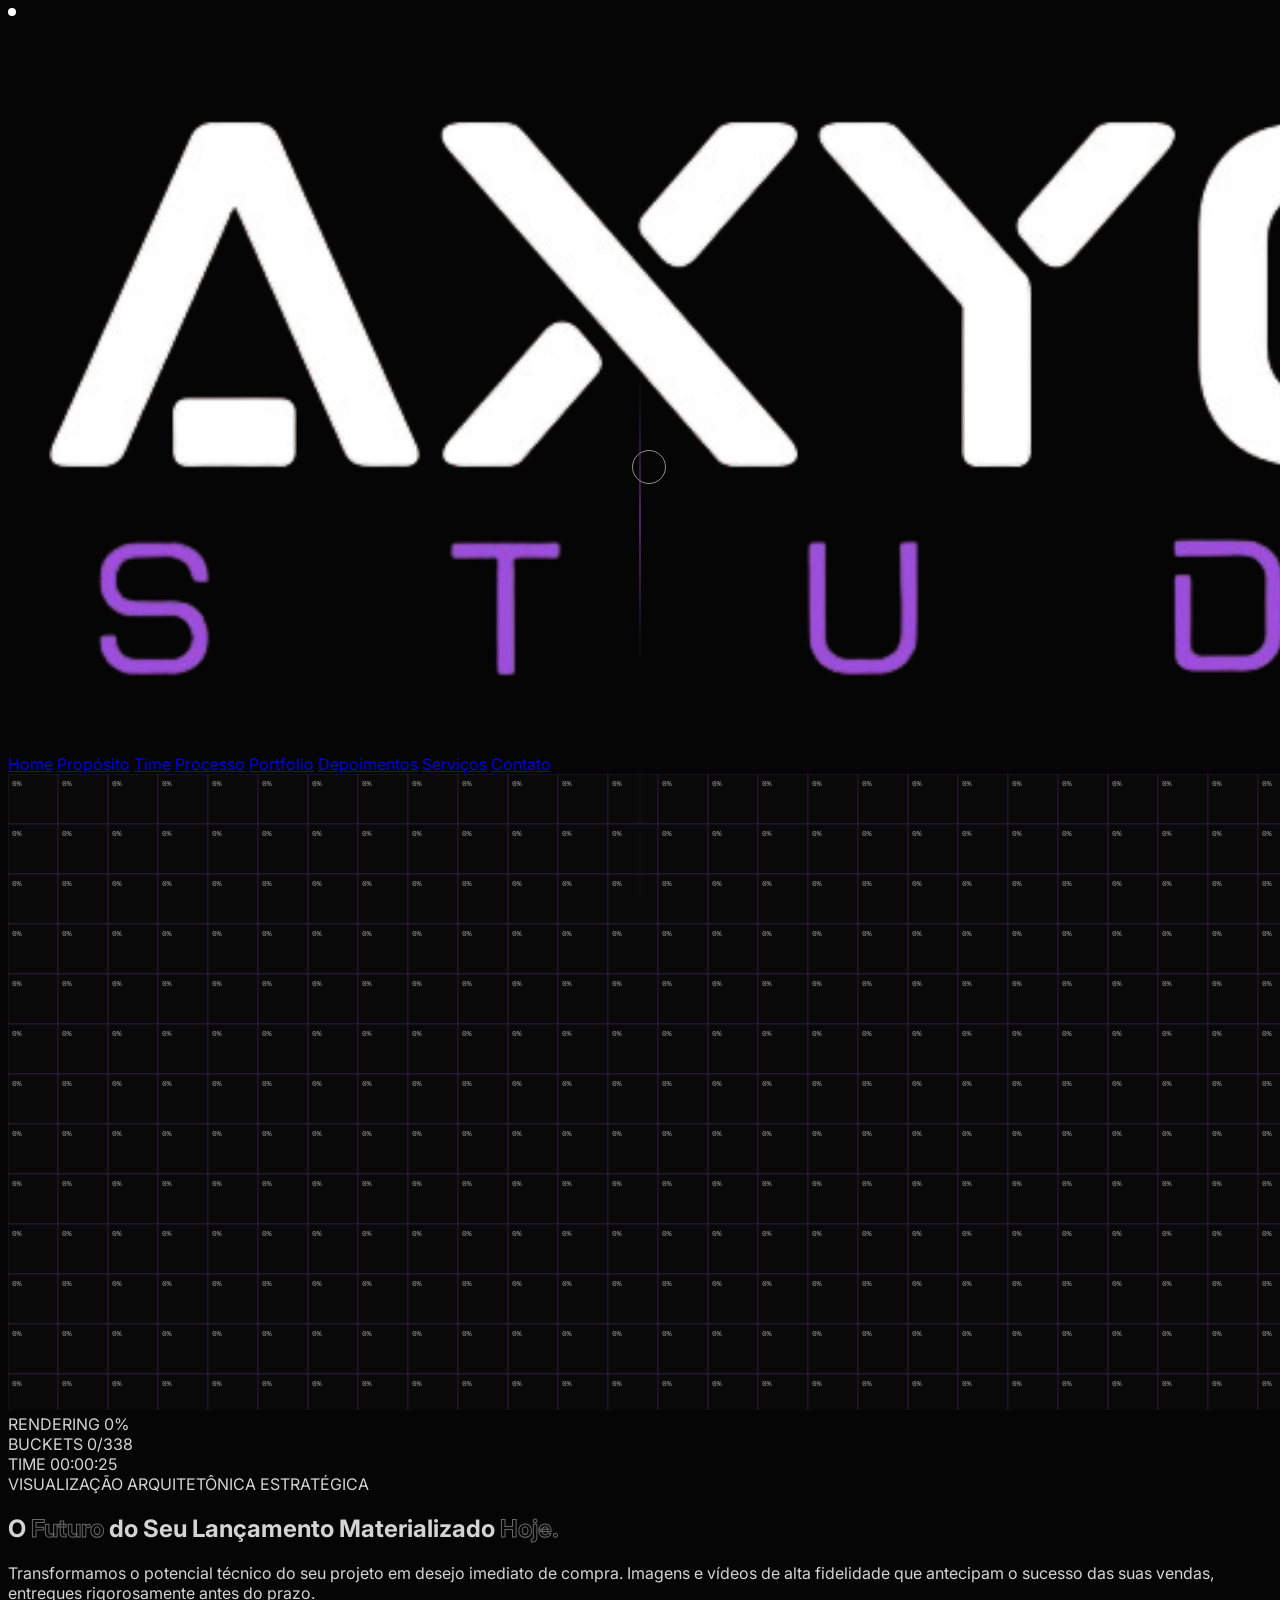
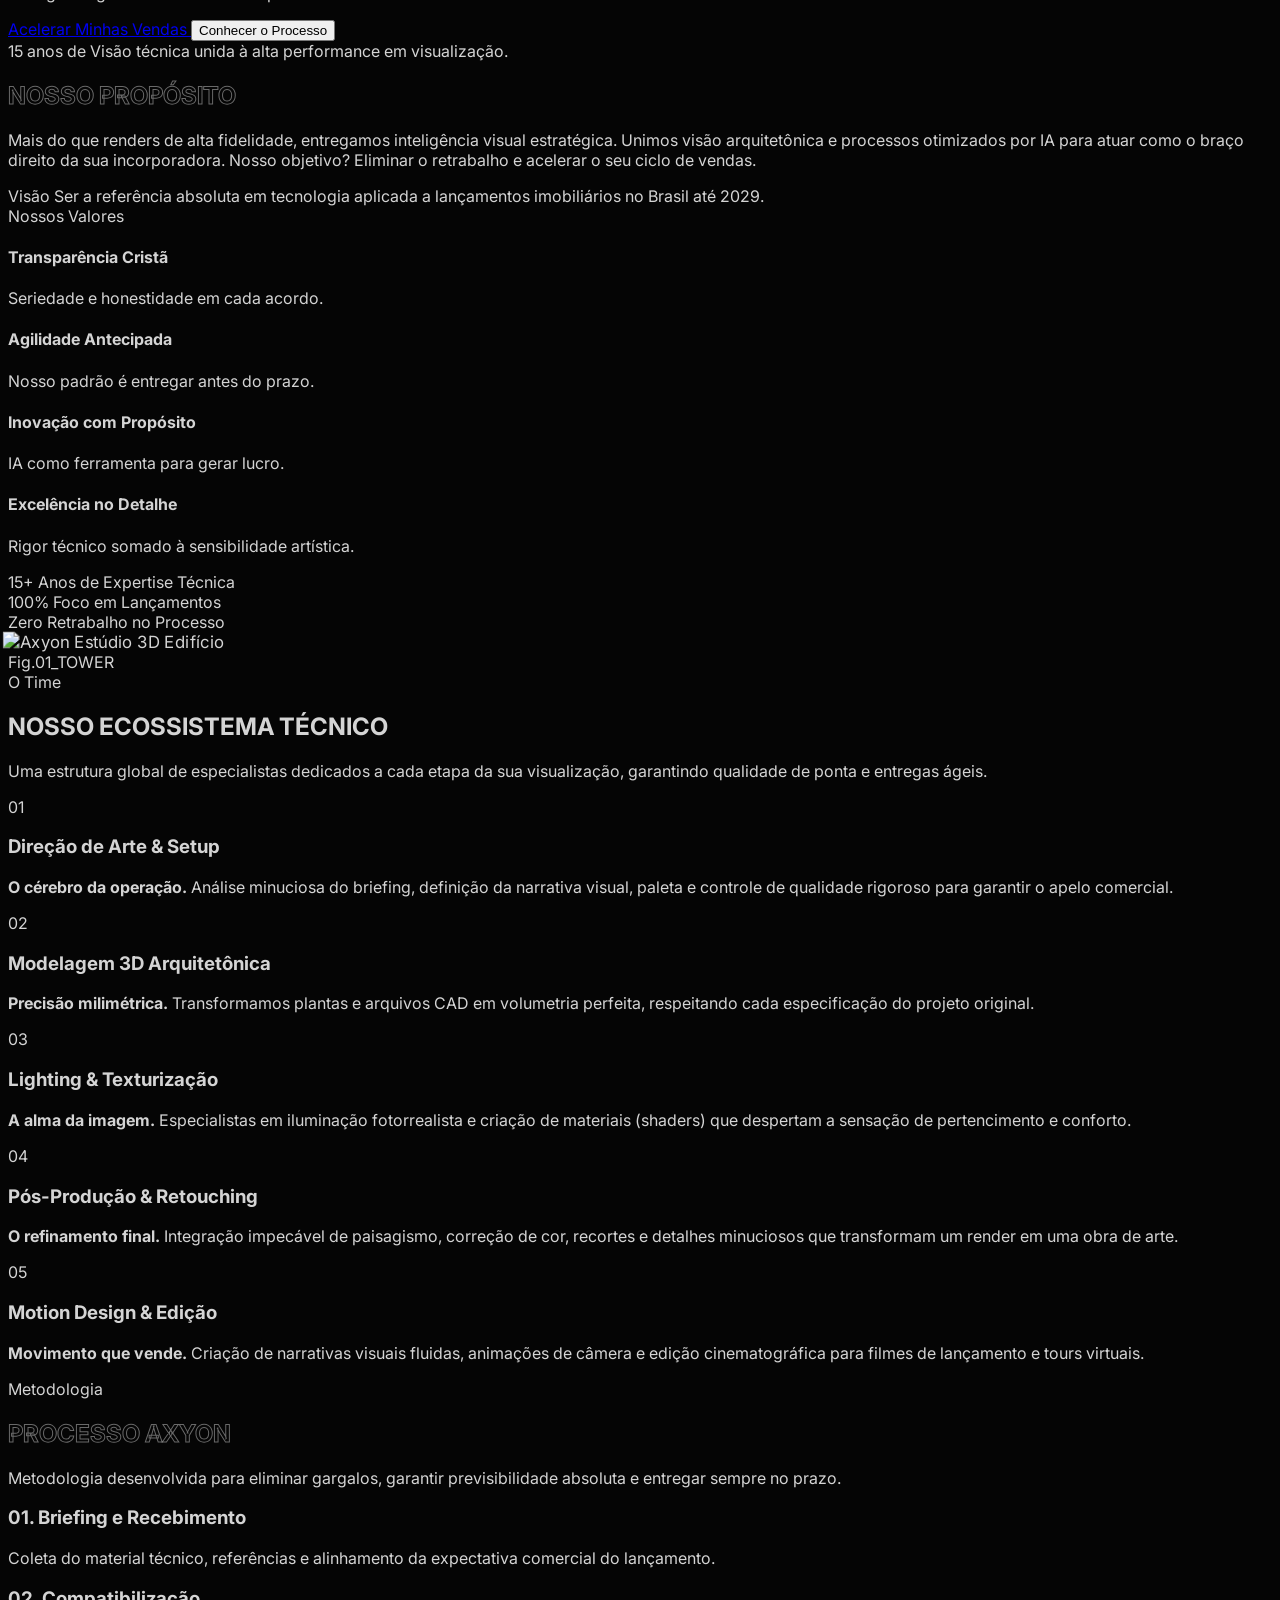
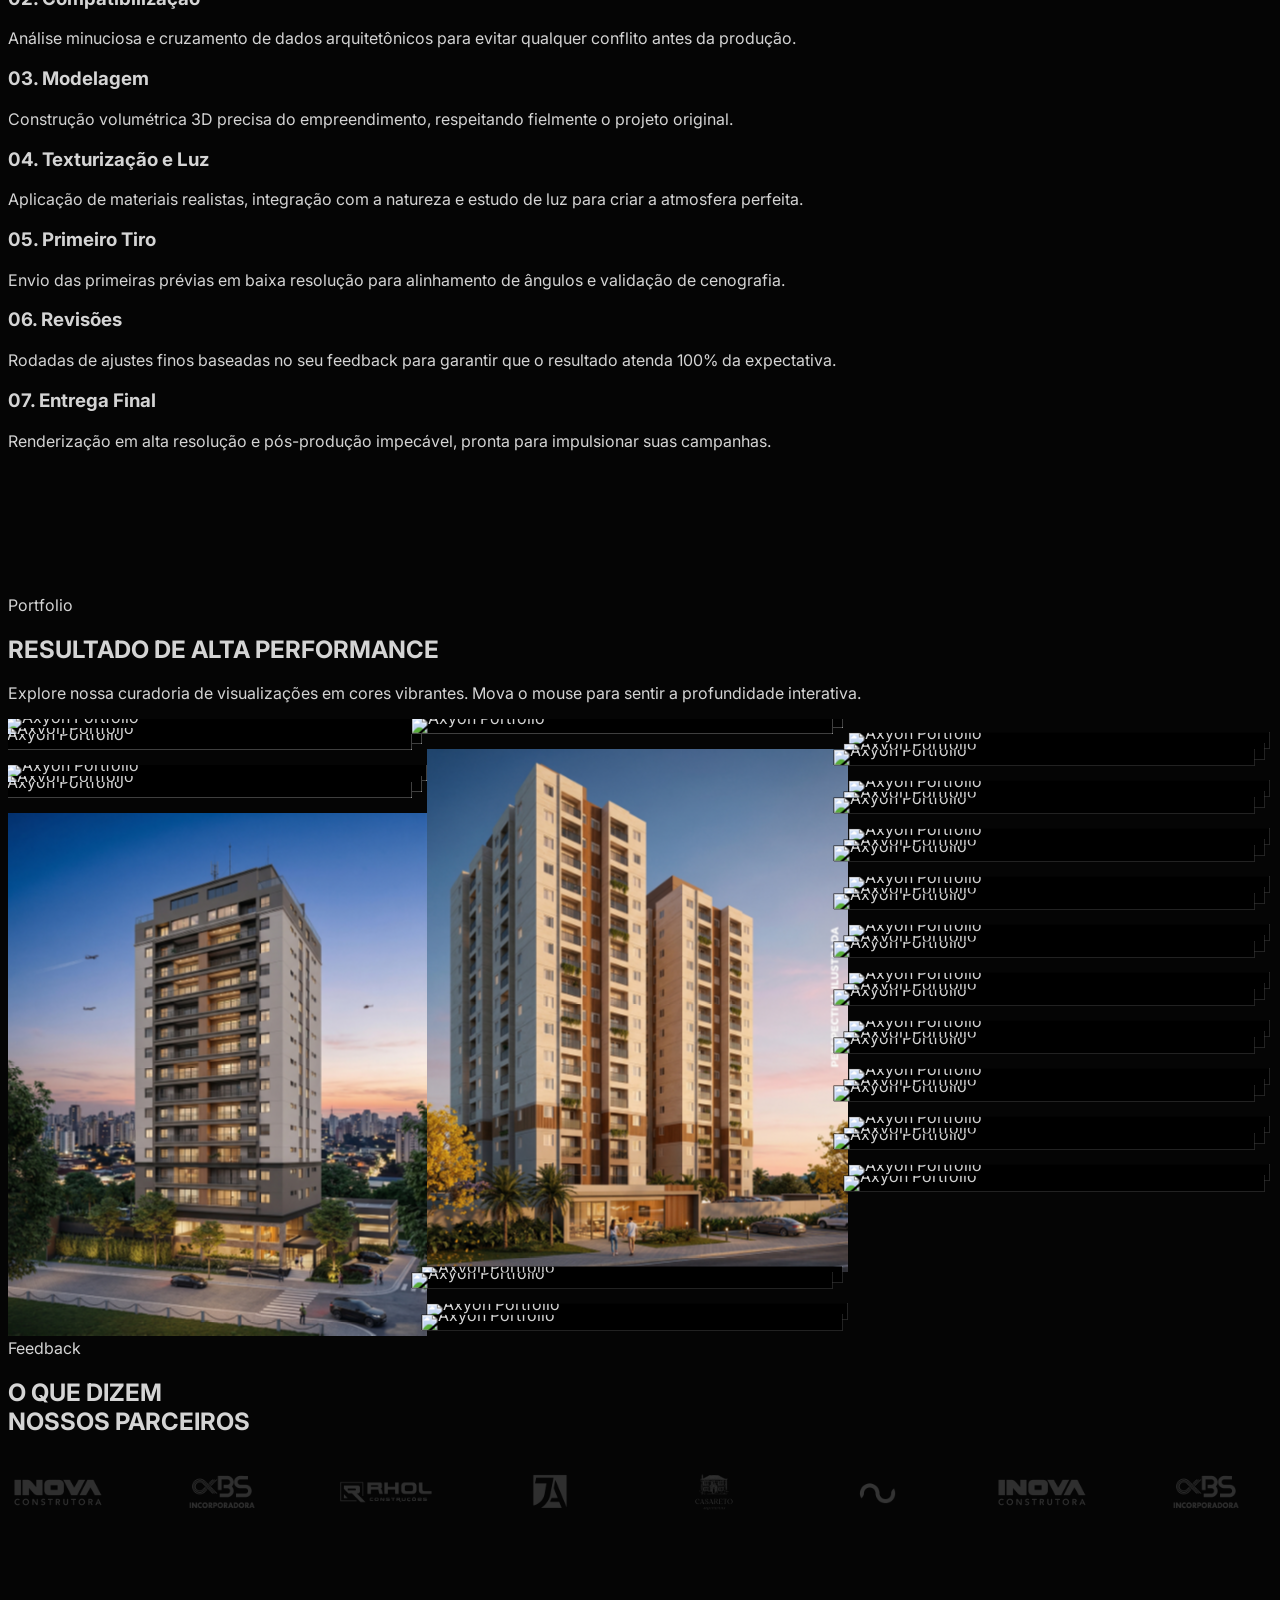
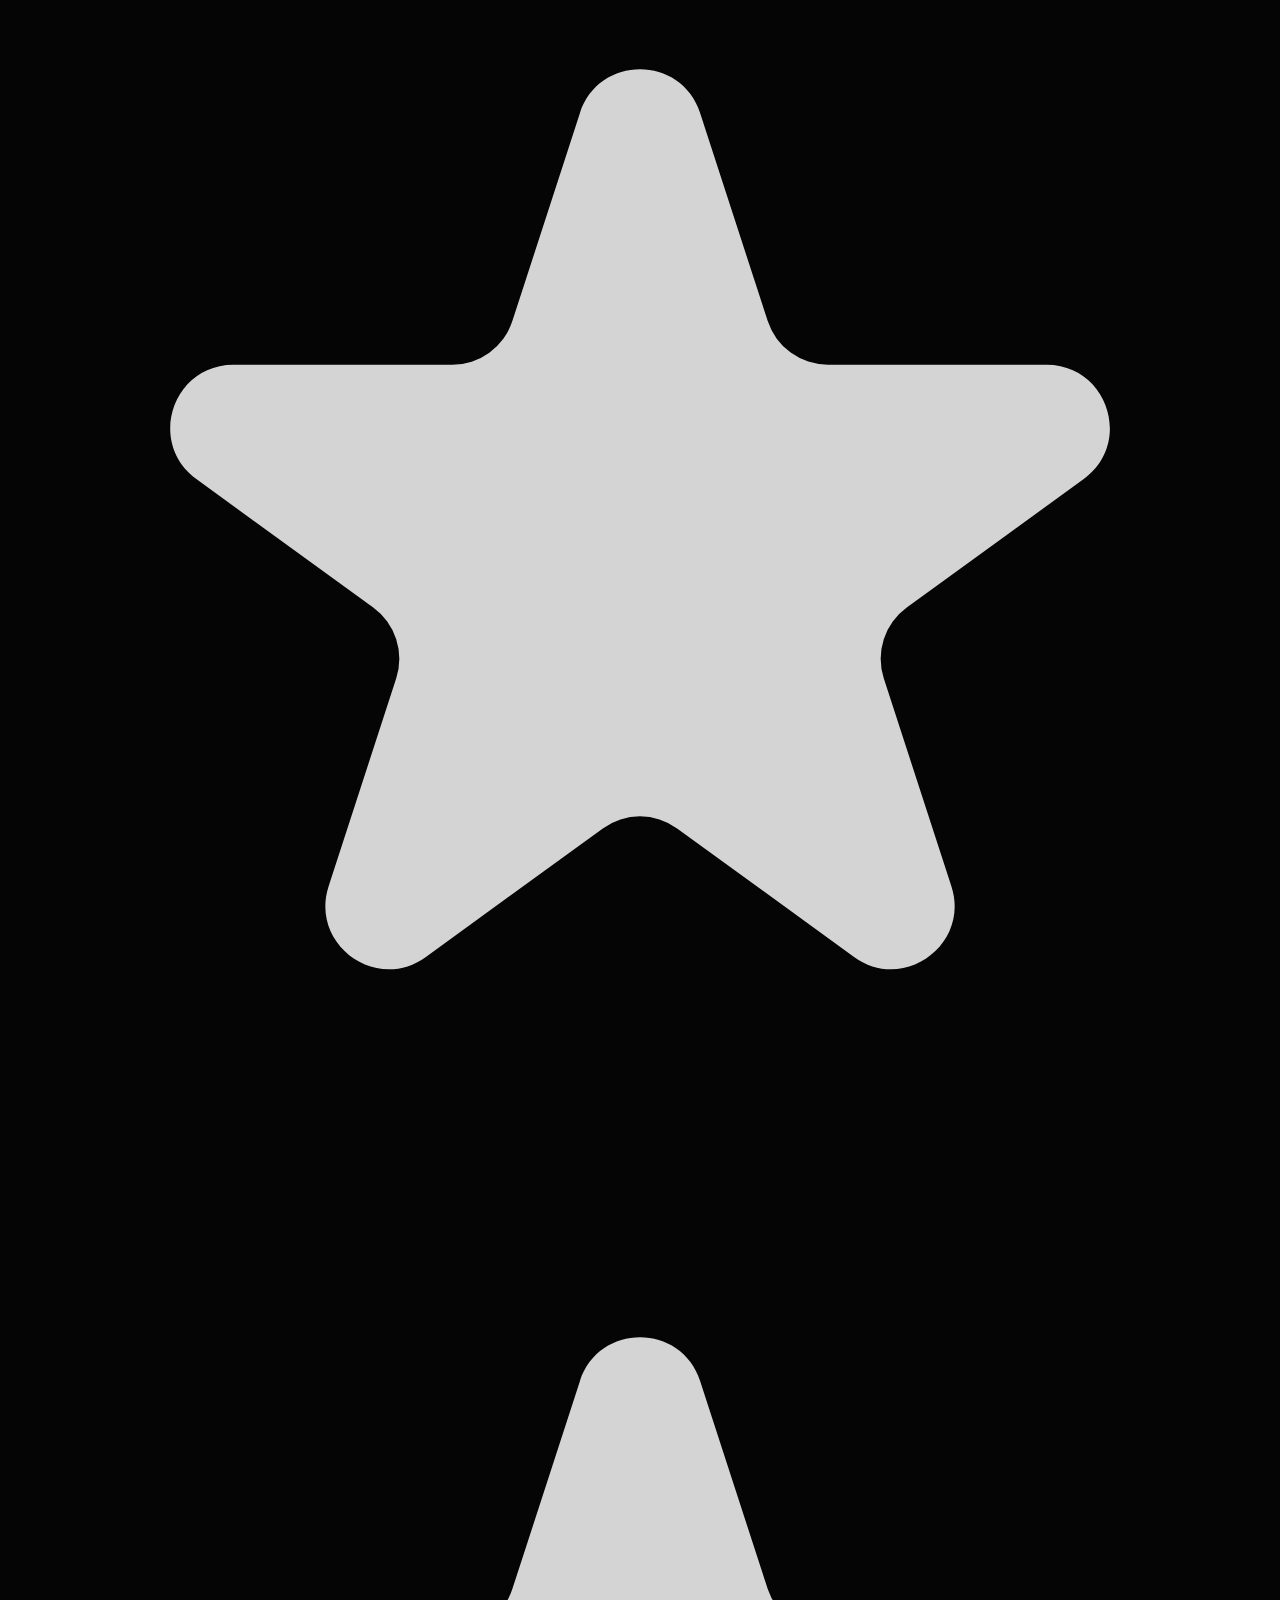
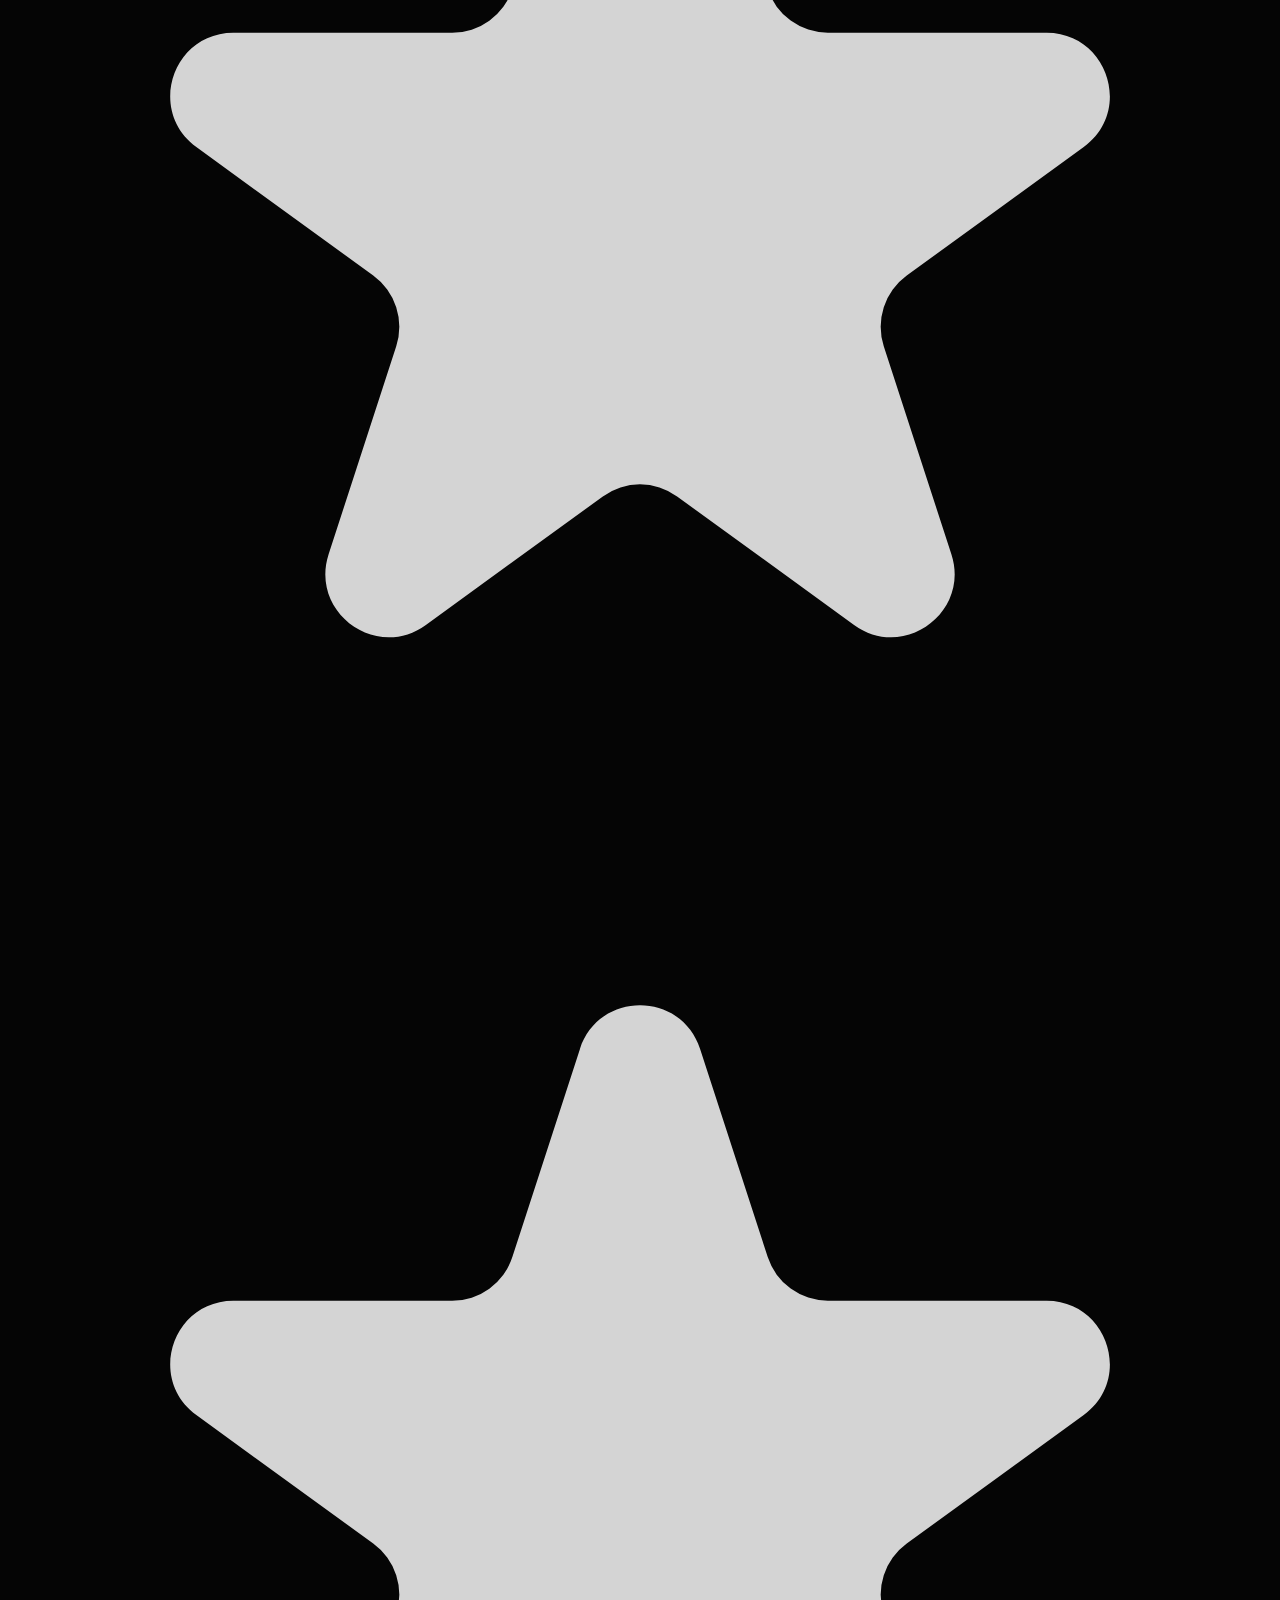
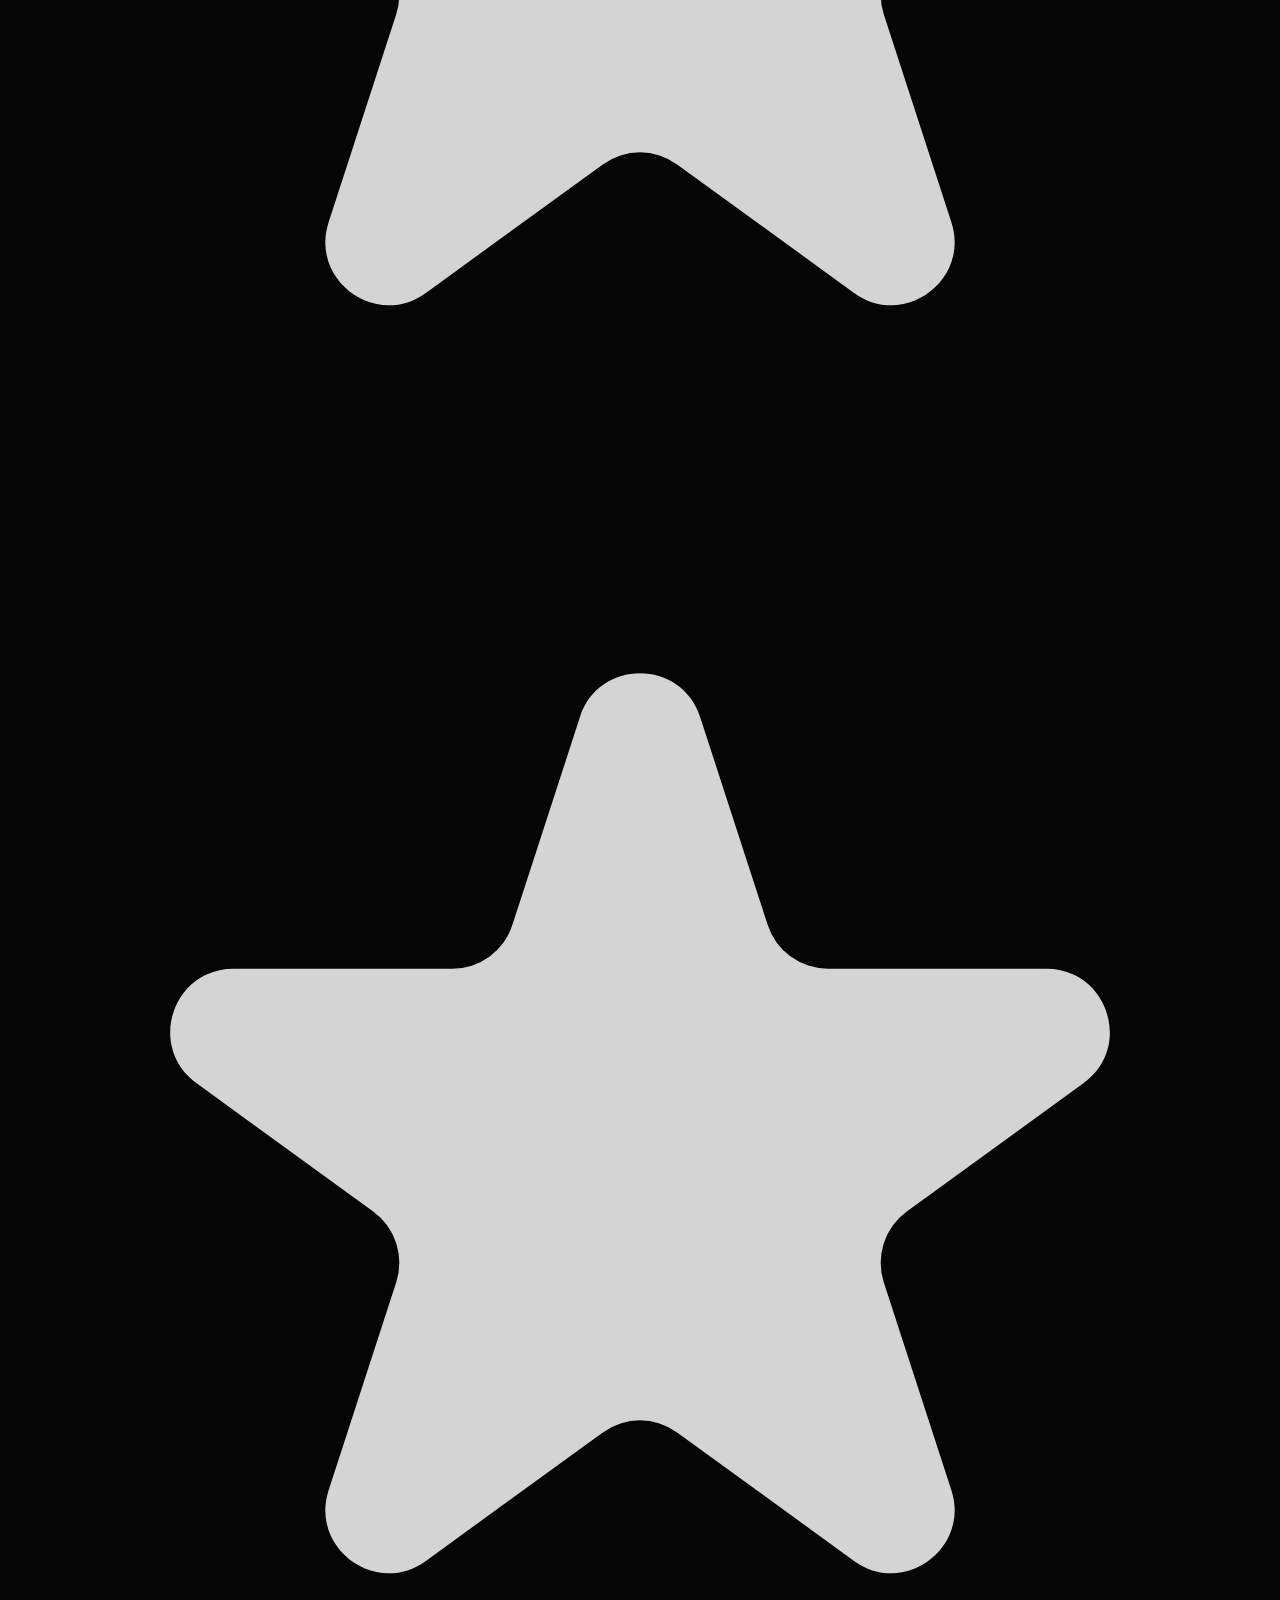
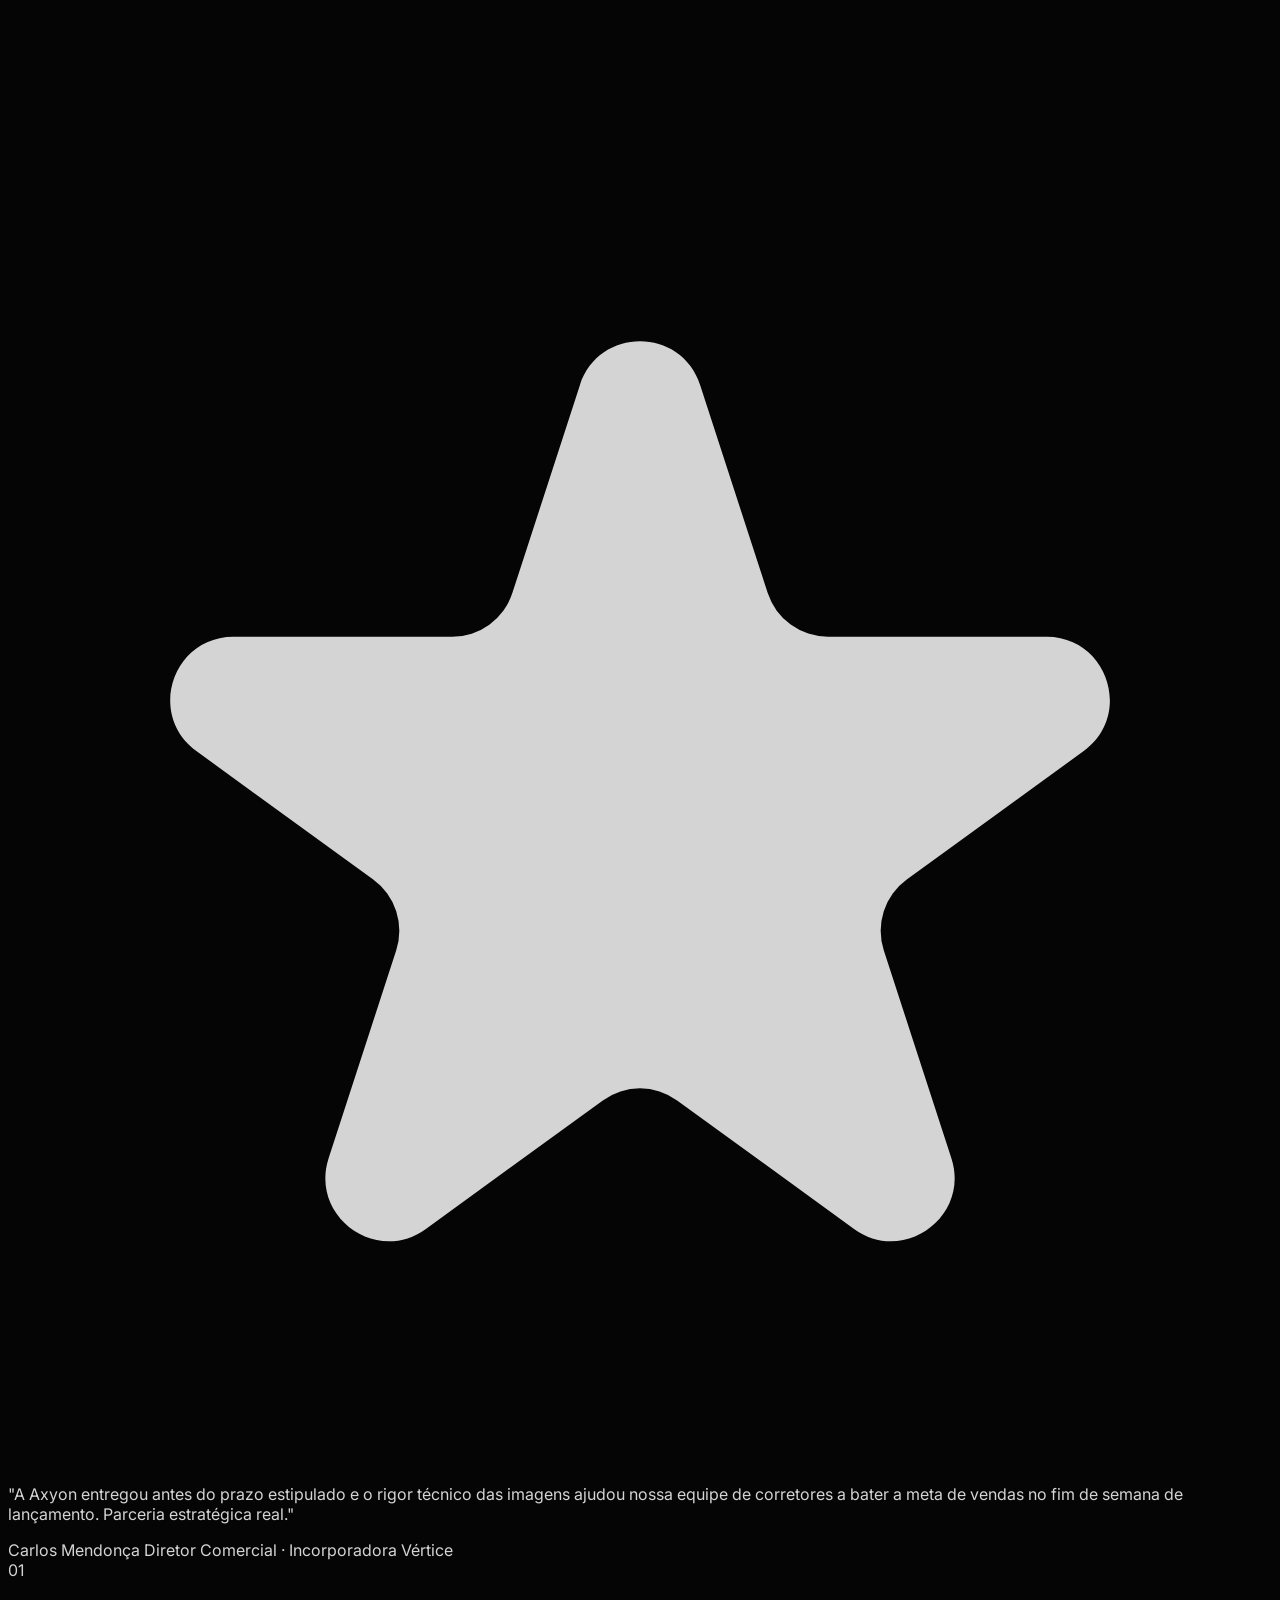
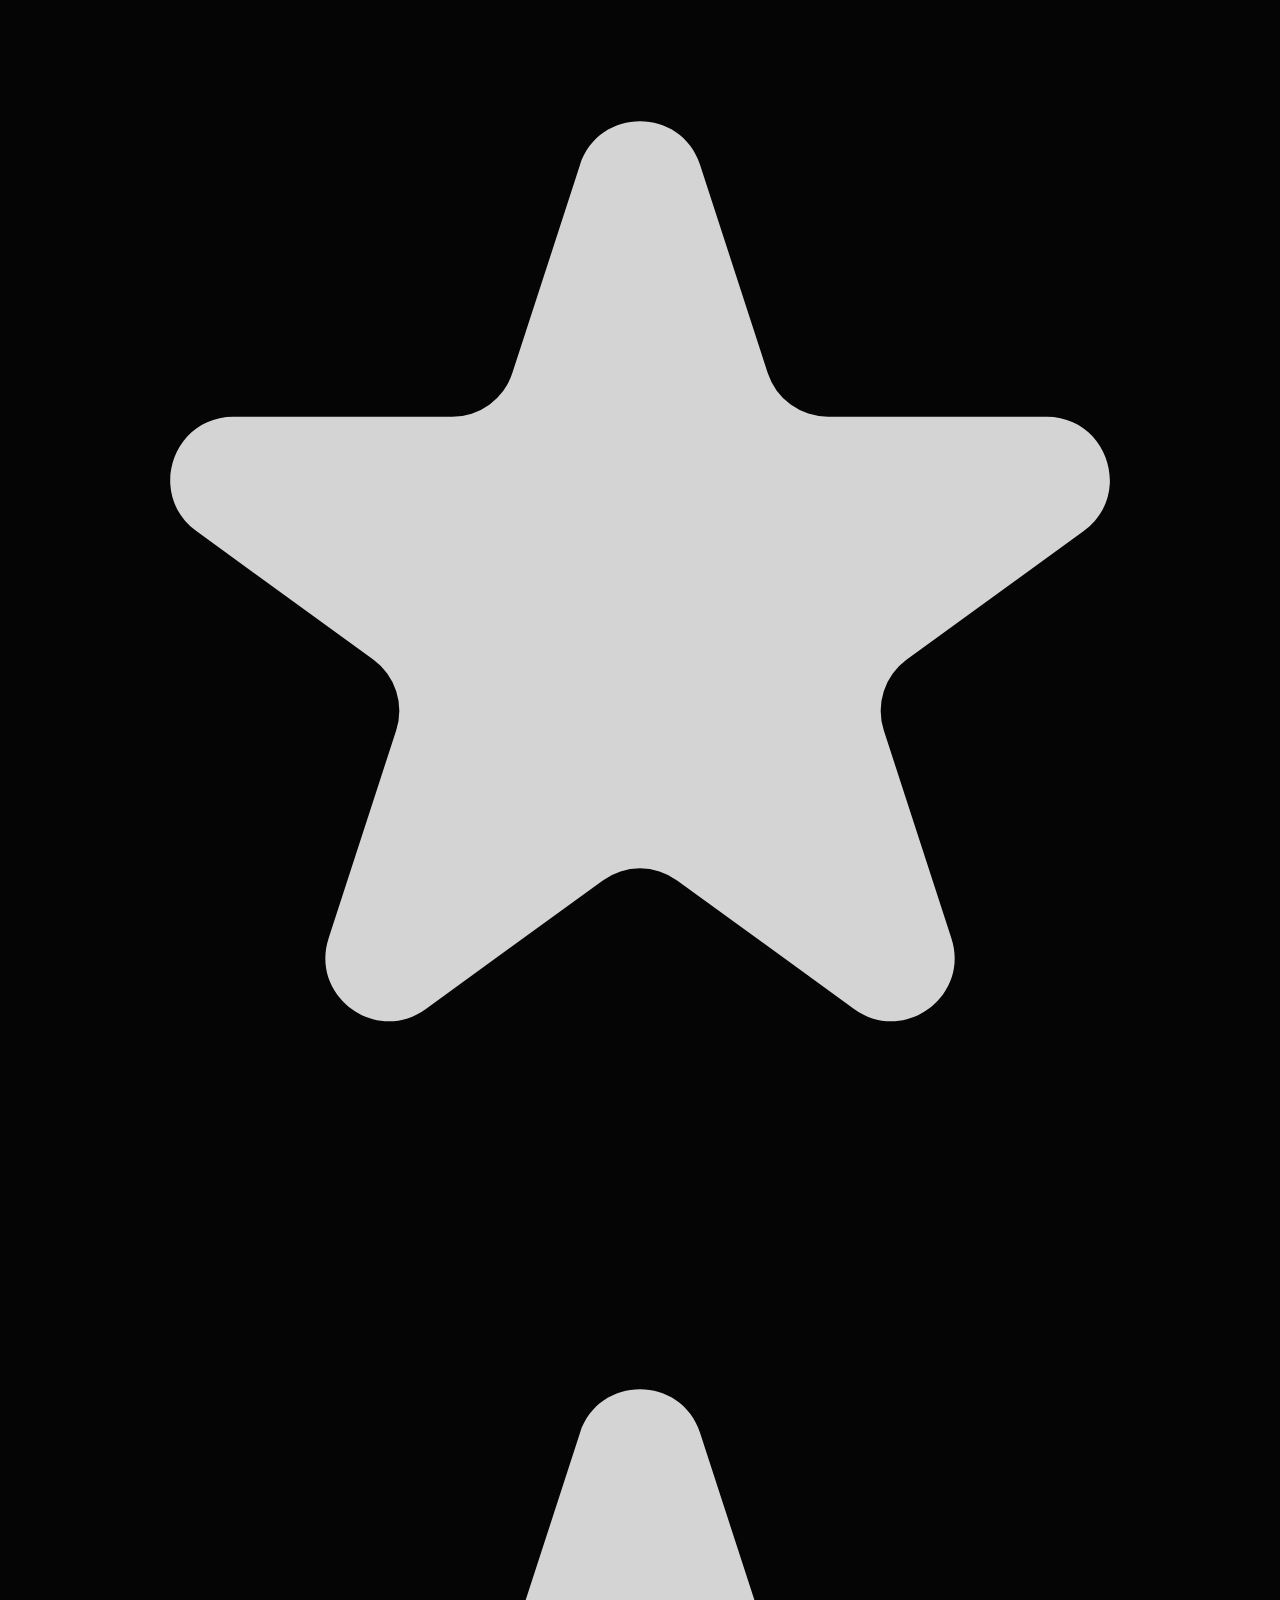
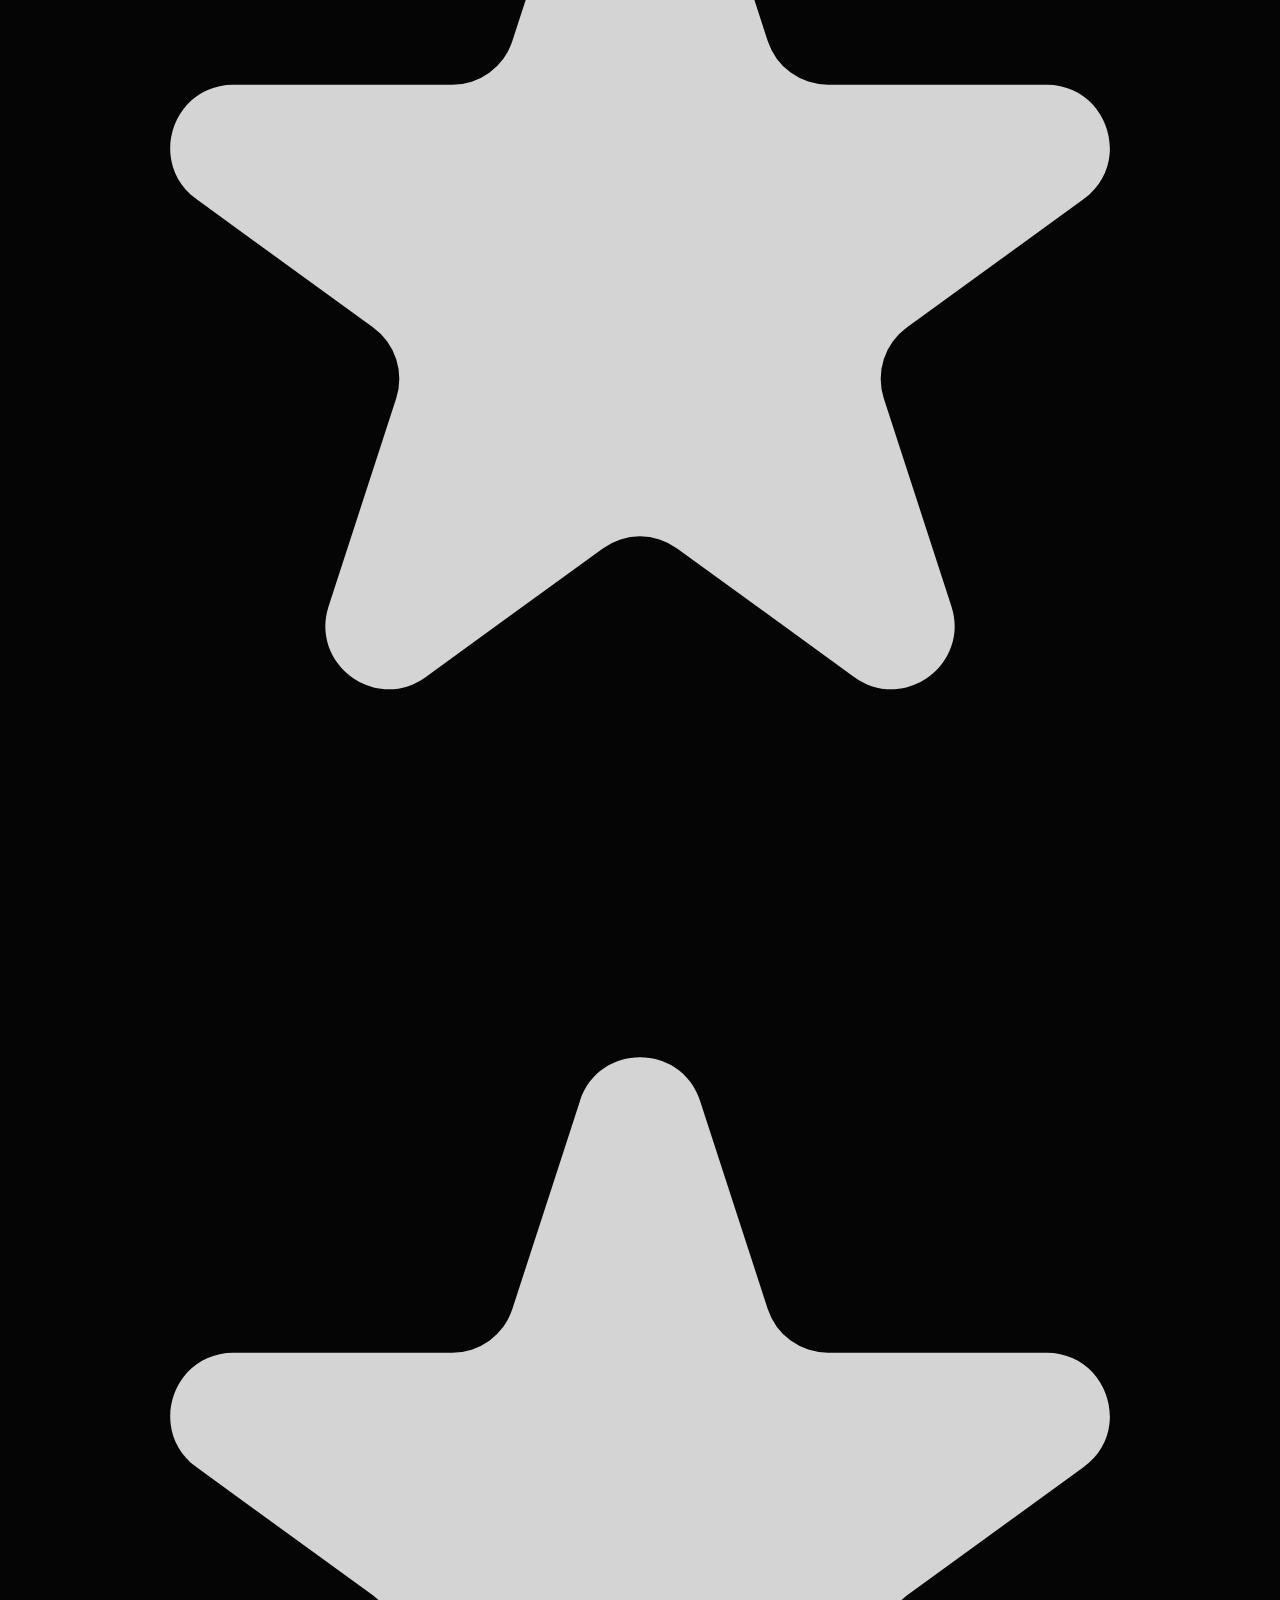
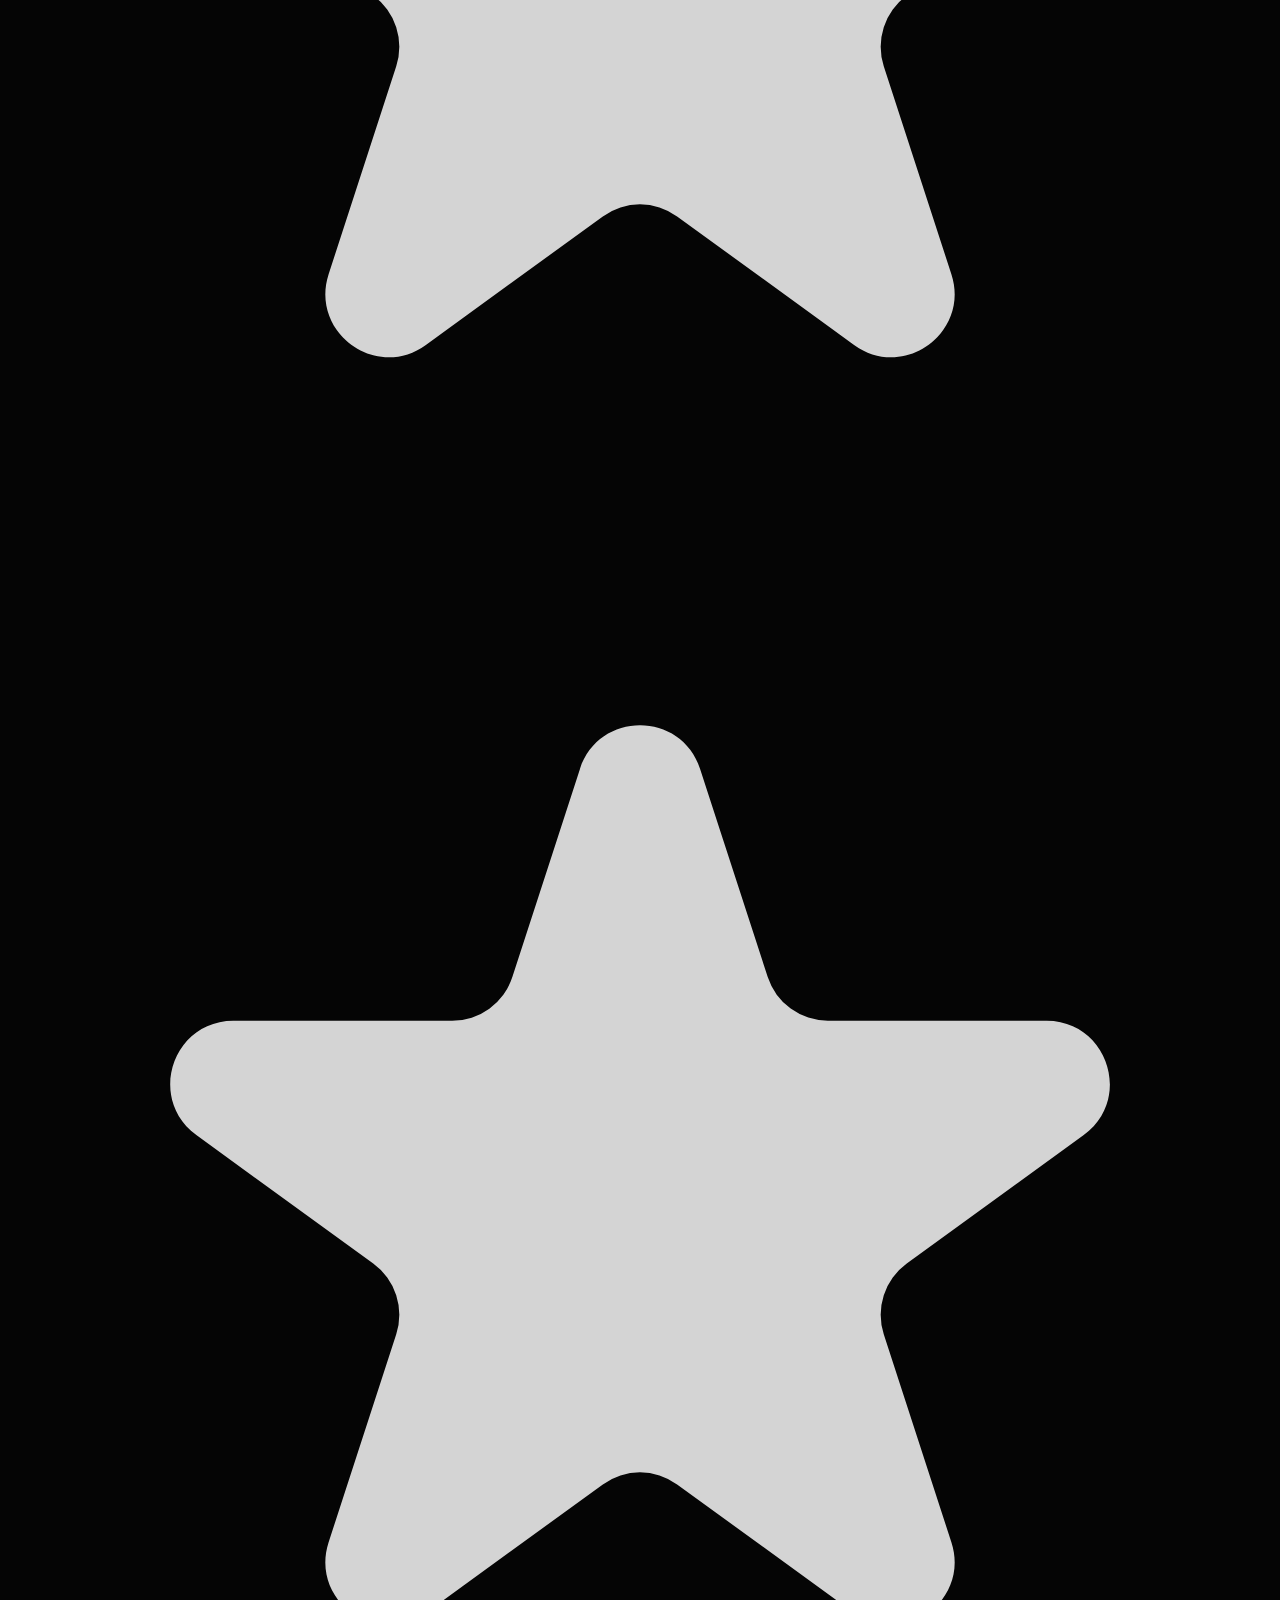
==== commit 51184b86: "entraga-r00" ====
--- a/design-system/index.html
+++ b/design-system/index.html
@@ -38,12 +38,15 @@
 
     <!-- Custom CSS -->
     <style>
+        html {
+            scroll-behavior: smooth;
+        }
+
         body {
             font-family: 'Inter', sans-serif;
             background-color: #050505;
             color: #d4d4d4;
             overflow-x: hidden;
-            scroll-behavior: smooth;
         }
 
         /* Typography Highlights */
@@ -250,7 +253,6 @@
         /* Depth variants */
         .depth-deep {
             --depth: 5;
-            opacity: 0.8;
         }
 
         .depth-mid {
@@ -461,19 +463,23 @@
     <!-- Navigation Navbar -->
     <nav
         class="fixed top-0 left-0 w-full z-[100] bg-black/80 backdrop-blur-md border-b border-white/10 px-6 py-6 flex justify-between items-center text-xs font-mono uppercase tracking-widest text-neutral-500 cursor-hover">
-        <a href="#" class="flex items-center gap-2 cursor-hover transition-opacity hover:opacity-80">
+        <a href="#hero" class="flex items-center gap-2 cursor-hover transition-opacity hover:opacity-80">
             <img src="./public/LOGO%20AXYON.png" alt="Axyon Logo" class="h-10 md:h-12 w-auto object-contain" />
         </a>
-        <div class="hidden md:flex gap-8">
+        <div class="hidden lg:flex gap-6 xl:gap-8">
             <a href="#hero" class="hover:text-ds3Purple transition-colors cursor-hover">Home</a>
+            <a href="#sobre" class="hover:text-ds3Purple transition-colors cursor-hover">Propósito</a>
+            <a href="#especialidades" class="hover:text-ds3Purple transition-colors cursor-hover">Time</a>
+            <a href="#processo" class="hover:text-ds3Purple transition-colors cursor-hover">Processo</a>
             <a href="#portfolio" class="hover:text-ds3Purple transition-colors cursor-hover">Portfolio</a>
-            <a href="#" class="hover:text-ds3Purple transition-colors cursor-hover">About</a>
-            <a href="#contato" class="hover:text-ds3Purple transition-colors cursor-hover">Contact</a>
+            <a href="#depoimentos" class="hover:text-ds3Purple transition-colors cursor-hover">Depoimentos</a>
+            <a href="#servicos" class="hover:text-ds3Purple transition-colors cursor-hover">Serviços</a>
+            <a href="#contato" class="hover:text-ds3Purple transition-colors cursor-hover">Contato</a>
         </div>
     </nav>
 
     <!-- SECTION 0: Hero -->
-    <section id="hero" class="relative w-full h-screen overflow-hidden isolate z-0 pt-24 cursor-hover">
+    <section id="hero" class="relative w-full h-screen overflow-hidden isolate z-0 pt-24 cursor-hover scroll-mt-24">
         <!-- Background Grid GridBg -->
         <div class="absolute inset-0 grid-bg pointer-events-none z-0 mt-24"></div>
 
@@ -526,7 +532,7 @@
                 class="flex flex-col sm:flex-row items-start sm:items-center gap-6 animate-on-scroll [animation:fadeSlideIn_0.8s_ease-out_0.6s_both] pointer-events-auto cursor-hover">
                 <!-- Botão Primário (Glow Edge & Hover) -->
                 <a class="group relative isolate inline-flex items-center justify-center gap-3 rounded-none bg-ds3Surface/40 backdrop-blur-md px-6 py-4 text-sm font-semibold uppercase tracking-wider text-white transition-all duration-300 hover:shadow-[0_0_40px_-5px_rgba(141,79,192,0.7)] cursor-hover"
-                    href="#" style="--spread: 90deg; --shimmer-color: #8d4fc0;">
+                    href="#contato" style="--spread: 90deg; --shimmer-color: #8d4fc0;">
 
                     <!-- Borda Animação Masked so não passa no meio -->
                     <div class="absolute inset-0 rounded-none p-[1px] -z-20 group-hover:opacity-0 transition-opacity duration-300"
@@ -553,7 +559,7 @@
 
                 <!-- Botão Secundário -->
                 <a class="btn-secondary group relative inline-flex justify-center items-center p-4 border border-white/20 rounded-none transition-all duration-300"
-                    href="#">
+                    href="#processo">
                     <button
                         class="btn flex items-center gap-3 bg-transparent text-white font-medium uppercase tracking-wider text-sm relative z-10 cursor-hover">
                         Conhecer o Processo
@@ -576,7 +582,7 @@
 
     <!-- SECTION 1: Dobra 2 (Sobre Nós) -->
     <section id="sobre"
-        class="min-h-screen flex items-center py-16 px-6 lg:px-12 max-w-[90rem] mx-auto border-t border-white/5 bg-ds3Aura relative z-20 cursor-hover">
+        class="min-h-screen flex items-center py-16 px-6 lg:px-12 max-w-[90rem] mx-auto border-t border-white/5 bg-ds3Aura relative z-20 cursor-hover scroll-mt-24">
         <div
             class="grid grid-cols-1 lg:grid-cols-2 gap-12 lg:gap-16 w-full animate-on-scroll [animation:fadeSlideIn_0.8s_ease-out_0.2s_both]">
 
@@ -724,7 +730,7 @@
 
     <!-- SECTION 2: Dobra 3 (O Time / Especialidades) -->
     <section id="especialidades"
-        class="py-24 px-6 lg:px-12 max-w-[90rem] mx-auto border-t border-white/5 bg-ds3Surface relative z-20 overflow-hidden cursor-hover">
+        class="py-24 px-6 lg:px-12 max-w-[90rem] mx-auto border-t border-white/5 bg-ds3Surface relative z-20 overflow-hidden cursor-hover scroll-mt-24">
         <!-- SVG Dot Pattern Background -->
         <div class="absolute inset-0 z-0 opacity-100 pointer-events-none mix-blend-screen"
             style="background-image: url('[data-uri]'); mask-image: radial-gradient(circle at center, black 10%, transparent 60%); -webkit-mask-image: radial-gradient(circle at top, black 10%, transparent 80%);">
@@ -833,7 +839,7 @@
 
     <!-- SECTION 3: Dobra 4 (Processo Axyon) -->
     <section id="processo"
-        class="py-24 px-6 lg:px-12 max-w-[90rem] mx-auto border-t border-white/5 bg-ds3Aura relative z-20 cursor-hover overflow-hidden">
+        class="py-24 px-6 lg:px-12 max-w-[90rem] mx-auto border-t border-white/5 bg-ds3Aura relative z-20 cursor-hover overflow-hidden scroll-mt-24">
 
         <!-- Header Center -->
         <div
@@ -981,7 +987,7 @@
     </section>
 
     <!-- SECTION 4: Portfolio (Interactive Parallax Grid) -->
-    <section id="portfolio" class="parallax-section cursor-hover">
+    <section id="portfolio" class="parallax-section cursor-hover scroll-mt-24">
         <div class="portfolio-container">
             <!-- Header -->
             <div
@@ -1001,95 +1007,95 @@
                 <div class="portfolio-layer">
                     <!-- Mix of depth classes for parallax variety -->
                     <div class="portfolio-card depth-deep"><img src="./public/portfolio/img (1).png"
-                            alt="Axyon Portfolio" loading="lazy" decoding="async"></div>
+                            alt="Axyon Portfolio" decoding="async"></div>
                     <div class="portfolio-card depth-mid"><img src="./public/portfolio/img (2).png"
-                            alt="Axyon Portfolio" loading="lazy" decoding="async"></div>
+                            alt="Axyon Portfolio" decoding="async"></div>
                     <div class="portfolio-card depth-front"><img src="./public/portfolio/img (3).png"
-                            alt="Axyon Portfolio" loading="lazy" decoding="async"></div>
+                            alt="Axyon Portfolio" decoding="async"></div>
                     <div class="portfolio-card depth-deep"><img src="./public/portfolio/img (4).png"
-                            alt="Axyon Portfolio" loading="lazy" decoding="async"></div>
+                            alt="Axyon Portfolio" decoding="async"></div>
                     <div class="portfolio-card depth-mid"><img src="./public/portfolio/img (5).png"
-                            alt="Axyon Portfolio" loading="lazy" decoding="async"></div>
+                            alt="Axyon Portfolio" decoding="async"></div>
                     <div class="portfolio-card depth-front"><img src="./public/portfolio/img (6).png"
-                            alt="Axyon Portfolio" loading="lazy" decoding="async"></div>
+                            alt="Axyon Portfolio" decoding="async"></div>
                     <div class="portfolio-card depth-deep"><img src="./public/portfolio/img (7).png"
-                            alt="Axyon Portfolio" loading="lazy" decoding="async"></div>
+                            alt="Axyon Portfolio" decoding="async"></div>
                     <div class="portfolio-card depth-mid"><img src="./public/portfolio/img (8).png"
-                            alt="Axyon Portfolio" loading="lazy" decoding="async"></div>
+                            alt="Axyon Portfolio" decoding="async"></div>
                     <div class="portfolio-card depth-front"><img src="./public/portfolio/img (9).png"
-                            alt="Axyon Portfolio" loading="lazy" decoding="async"></div>
+                            alt="Axyon Portfolio" decoding="async"></div>
                     <div class="portfolio-card depth-deep"><img src="./public/portfolio/img (10).png"
-                            alt="Axyon Portfolio" loading="lazy" decoding="async"></div>
+                            alt="Axyon Portfolio" decoding="async"></div>
                     <div class="portfolio-card depth-mid"><img src="./public/portfolio/img (11).png"
-                            alt="Axyon Portfolio" loading="lazy" decoding="async"></div>
+                            alt="Axyon Portfolio" decoding="async"></div>
                     <div class="portfolio-card depth-front"><img src="./public/portfolio/img (12).png"
-                            alt="Axyon Portfolio" loading="lazy" decoding="async"></div>
+                            alt="Axyon Portfolio" decoding="async"></div>
                     <div class="portfolio-card depth-deep"><img src="./public/portfolio/img (13).png"
-                            alt="Axyon Portfolio" loading="lazy" decoding="async"></div>
+                            alt="Axyon Portfolio" decoding="async"></div>
                     <div class="portfolio-card depth-mid"><img src="./public/portfolio/img (14).png"
-                            alt="Axyon Portfolio" loading="lazy" decoding="async"></div>
+                            alt="Axyon Portfolio" decoding="async"></div>
                     <div class="portfolio-card depth-front"><img src="./public/portfolio/img (15).png"
-                            alt="Axyon Portfolio" loading="lazy" decoding="async"></div>
+                            alt="Axyon Portfolio" decoding="async"></div>
                     <div class="portfolio-card depth-deep"><img src="./public/portfolio/img (16).png"
-                            alt="Axyon Portfolio" loading="lazy" decoding="async"></div>
+                            alt="Axyon Portfolio" decoding="async"></div>
                     <div class="portfolio-card depth-mid"><img src="./public/portfolio/img (17).png"
-                            alt="Axyon Portfolio" loading="lazy" decoding="async"></div>
+                            alt="Axyon Portfolio" decoding="async"></div>
                     <div class="portfolio-card depth-front"><img src="./public/portfolio/img (18).png"
-                            alt="Axyon Portfolio" loading="lazy" decoding="async"></div>
+                            alt="Axyon Portfolio" decoding="async"></div>
                     <div class="portfolio-card depth-deep"><img src="./public/portfolio/img (19).png"
-                            alt="Axyon Portfolio" loading="lazy" decoding="async"></div>
+                            alt="Axyon Portfolio" decoding="async"></div>
                     <div class="portfolio-card depth-mid"><img src="./public/portfolio/img (20).png"
-                            alt="Axyon Portfolio" loading="lazy" decoding="async"></div>
+                            alt="Axyon Portfolio" decoding="async"></div>
                     <div class="portfolio-card depth-front"><img src="./public/portfolio/img (21).png"
-                            alt="Axyon Portfolio" loading="lazy" decoding="async"></div>
+                            alt="Axyon Portfolio" decoding="async"></div>
                     <div class="portfolio-card depth-deep"><img src="./public/portfolio/img (22).png"
-                            alt="Axyon Portfolio" loading="lazy" decoding="async"></div>
+                            alt="Axyon Portfolio" decoding="async"></div>
                     <div class="portfolio-card depth-mid"><img src="./public/portfolio/img (23).png"
-                            alt="Axyon Portfolio" loading="lazy" decoding="async"></div>
+                            alt="Axyon Portfolio" decoding="async"></div>
                     <div class="portfolio-card depth-front"><img src="./public/portfolio/img (24).png"
-                            alt="Axyon Portfolio" loading="lazy" decoding="async"></div>
+                            alt="Axyon Portfolio" decoding="async"></div>
                     <div class="portfolio-card depth-deep"><img src="./public/portfolio/img (25).png"
-                            alt="Axyon Portfolio" loading="lazy" decoding="async"></div>
+                            alt="Axyon Portfolio" decoding="async"></div>
                     <div class="portfolio-card depth-mid"><img src="./public/portfolio/img (26).png"
-                            alt="Axyon Portfolio" loading="lazy" decoding="async"></div>
+                            alt="Axyon Portfolio" decoding="async"></div>
                     <div class="portfolio-card depth-front"><img src="./public/portfolio/img (27).png"
-                            alt="Axyon Portfolio" loading="lazy" decoding="async"></div>
+                            alt="Axyon Portfolio" decoding="async"></div>
                     <div class="portfolio-card depth-deep"><img src="./public/portfolio/img (28).png"
-                            alt="Axyon Portfolio" loading="lazy" decoding="async"></div>
+                            alt="Axyon Portfolio" decoding="async"></div>
                     <div class="portfolio-card depth-mid"><img src="./public/portfolio/img (29).png"
-                            alt="Axyon Portfolio" loading="lazy" decoding="async"></div>
+                            alt="Axyon Portfolio" decoding="async"></div>
                     <div class="portfolio-card depth-front"><img src="./public/portfolio/img (30).png"
-                            alt="Axyon Portfolio" loading="lazy" decoding="async"></div>
+                            alt="Axyon Portfolio" decoding="async"></div>
                     <div class="portfolio-card depth-deep"><img src="./public/portfolio/img (31).png"
-                            alt="Axyon Portfolio" loading="lazy" decoding="async"></div>
+                            alt="Axyon Portfolio" decoding="async"></div>
                     <div class="portfolio-card depth-mid"><img src="./public/portfolio/img (32).png"
-                            alt="Axyon Portfolio" loading="lazy" decoding="async"></div>
+                            alt="Axyon Portfolio" decoding="async"></div>
                     <div class="portfolio-card depth-front"><img src="./public/portfolio/img (33).png"
-                            alt="Axyon Portfolio" loading="lazy" decoding="async"></div>
+                            alt="Axyon Portfolio" decoding="async"></div>
                     <!-- Portfolio Update — Images 6-9 first -->
                     <div class="portfolio-card depth-deep"><img src="./public/portfolio-update/img (6).png"
-                            alt="Axyon Portfolio" loading="lazy" decoding="async"></div>
+                            alt="Axyon Portfolio" decoding="async"></div>
                     <div class="portfolio-card depth-mid"><img src="./public/portfolio-update/img (7).png"
-                            alt="Axyon Portfolio" loading="lazy" decoding="async"></div>
+                            alt="Axyon Portfolio" decoding="async"></div>
                     <div class="portfolio-card depth-front"><img src="./public/portfolio-update/img (8).png"
-                            alt="Axyon Portfolio" loading="lazy" decoding="async"></div>
+                            alt="Axyon Portfolio" decoding="async"></div>
                     <div class="portfolio-card depth-deep"><img src="./public/portfolio-update/img (9).png"
-                            alt="Axyon Portfolio" loading="lazy" decoding="async"></div>
+                            alt="Axyon Portfolio" decoding="async"></div>
                     <!-- Portfolio Update — Remaining images -->
                     <div class="portfolio-card depth-mid"><img src="./public/portfolio-update/img (1).png"
-                            alt="Axyon Portfolio" loading="lazy" decoding="async"></div>
+                            alt="Axyon Portfolio" decoding="async"></div>
                     <div class="portfolio-card depth-front"><img src="./public/portfolio-update/img (2).png"
-                            alt="Axyon Portfolio" loading="lazy" decoding="async"></div>
+                            alt="Axyon Portfolio" decoding="async"></div>
                     <div class="portfolio-card depth-deep"><img src="./public/portfolio-update/img (3).png"
-                            alt="Axyon Portfolio" loading="lazy" decoding="async"></div>
+                            alt="Axyon Portfolio" decoding="async"></div>
                     <div class="portfolio-card depth-mid"><img src="./public/portfolio-update/img (4).png"
-                            alt="Axyon Portfolio" loading="lazy" decoding="async"></div>
+                            alt="Axyon Portfolio" decoding="async"></div>
                     <div class="portfolio-card depth-front"><img src="./public/portfolio-update/img (5).png"
-                            alt="Axyon Portfolio" loading="lazy" decoding="async"></div>
+                            alt="Axyon Portfolio" decoding="async"></div>
                     <div class="portfolio-card depth-deep"><img src="./public/portfolio-update/img (10).png"
-                            alt="Axyon Portfolio" loading="lazy" decoding="async"></div>
+                            alt="Axyon Portfolio" decoding="async"></div>
                     <div class="portfolio-card depth-mid"><img src="./public/portfolio-update/img (11).png"
-                            alt="Axyon Portfolio" loading="lazy" decoding="async"></div>
+                            alt="Axyon Portfolio" decoding="async"></div>
                 </div>
             </div>
 
@@ -1099,7 +1105,7 @@
     </section>
 
     <!-- SECTION 4.6: Depoimentos (Testimonials) -->
-    <section id="depoimentos" class="relative bg-[#050505] py-32 px-6 lg:px-16 overflow-hidden cursor-hover">
+    <section id="depoimentos" class="relative bg-[#050505] py-32 px-6 lg:px-16 overflow-hidden cursor-hover scroll-mt-24">
         <div class="absolute inset-0 grid-bg pointer-events-none opacity-15"></div>
 
         <!-- Header -->
@@ -1207,7 +1213,7 @@
     </section>
 
     <!-- SECTION 5: Serviços (Vertical Cards Horizontal Layout) -->
-    <section id="servicos" class="relative bg-[#050505] py-32 px-6 lg:px-16 overflow-hidden cursor-hover">
+    <section id="servicos" class="relative bg-[#050505] py-32 px-6 lg:px-16 overflow-hidden cursor-hover scroll-mt-24">
         <!-- Background grid subtle -->
         <div class="absolute inset-0 grid-bg pointer-events-none opacity-30"></div>
 
@@ -1305,7 +1311,7 @@
     </section>
 
     <!-- SECTION 6: Contato (Formulário Centralizado) -->
-    <section id="contato" class="relative bg-[#050505] py-32 px-6 lg:px-16 overflow-hidden cursor-hover">
+    <section id="contato" class="relative bg-[#050505] py-32 px-6 lg:px-16 overflow-hidden cursor-hover scroll-mt-24">
         <!-- Background grid subtle -->
         <div class="absolute inset-0 grid-bg pointer-events-none opacity-20"></div>
 
@@ -1687,6 +1693,32 @@
                         carousel.classList.remove('dragging');
                     });
                 }
+                // --- 7. Smooth Scroll Anchor Handler ---
+                document.querySelectorAll('a[href^="#"]').forEach(anchor => {
+                    anchor.addEventListener('click', function (e) {
+                        const targetId = this.getAttribute('href');
+                        if (targetId === '#' || targetId === '#hero') {
+                            e.preventDefault();
+                            window.scrollTo({
+                                top: 0,
+                                behavior: 'smooth'
+                            });
+                            return;
+                        }
+                        const targetElement = document.querySelector(targetId);
+                        if (targetElement) {
+                            e.preventDefault();
+                            const offset = 96; // Matching scroll-mt-24 (6rem)
+                            const elementPosition = targetElement.getBoundingClientRect().top;
+                            const offsetPosition = elementPosition + window.pageYOffset - offset;
+
+                            window.scrollTo({
+                                top: offsetPosition,
+                                behavior: 'smooth'
+                            });
+                        }
+                    });
+                });
             }
         });
     </script>
